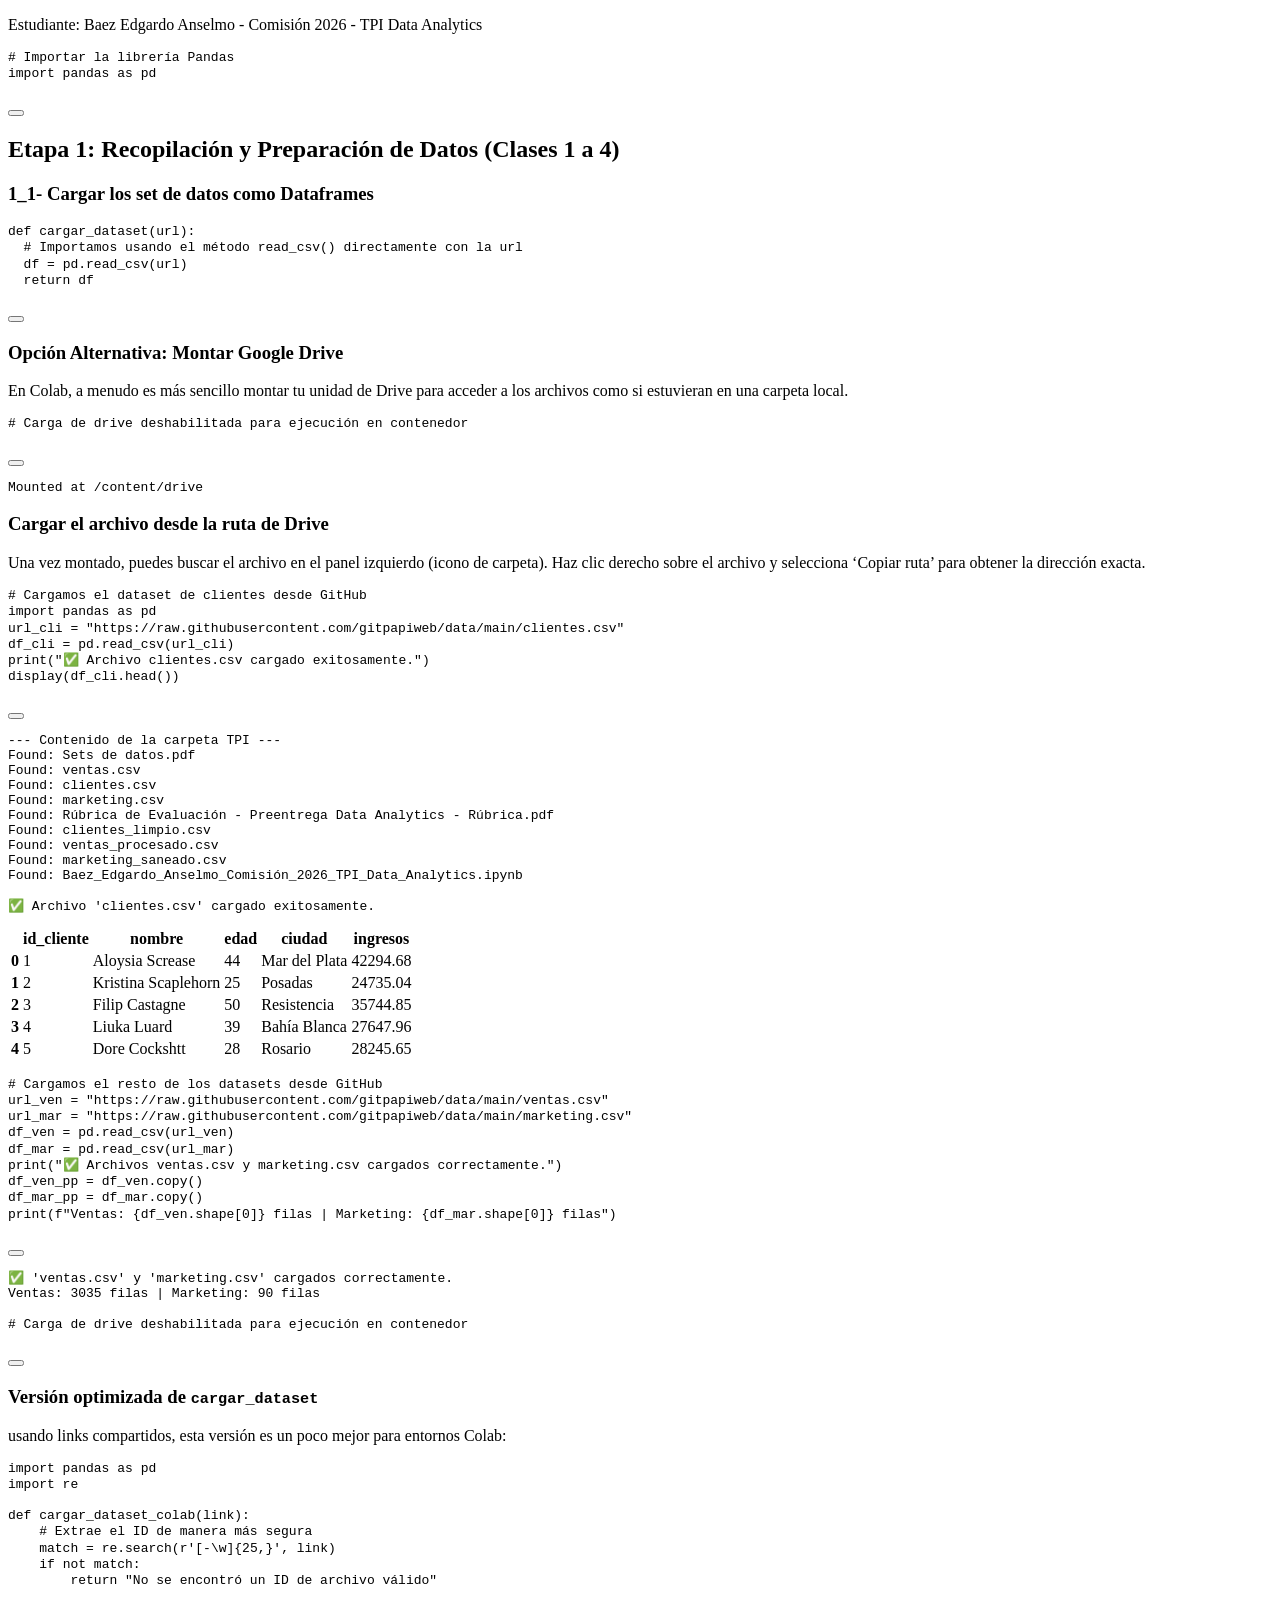
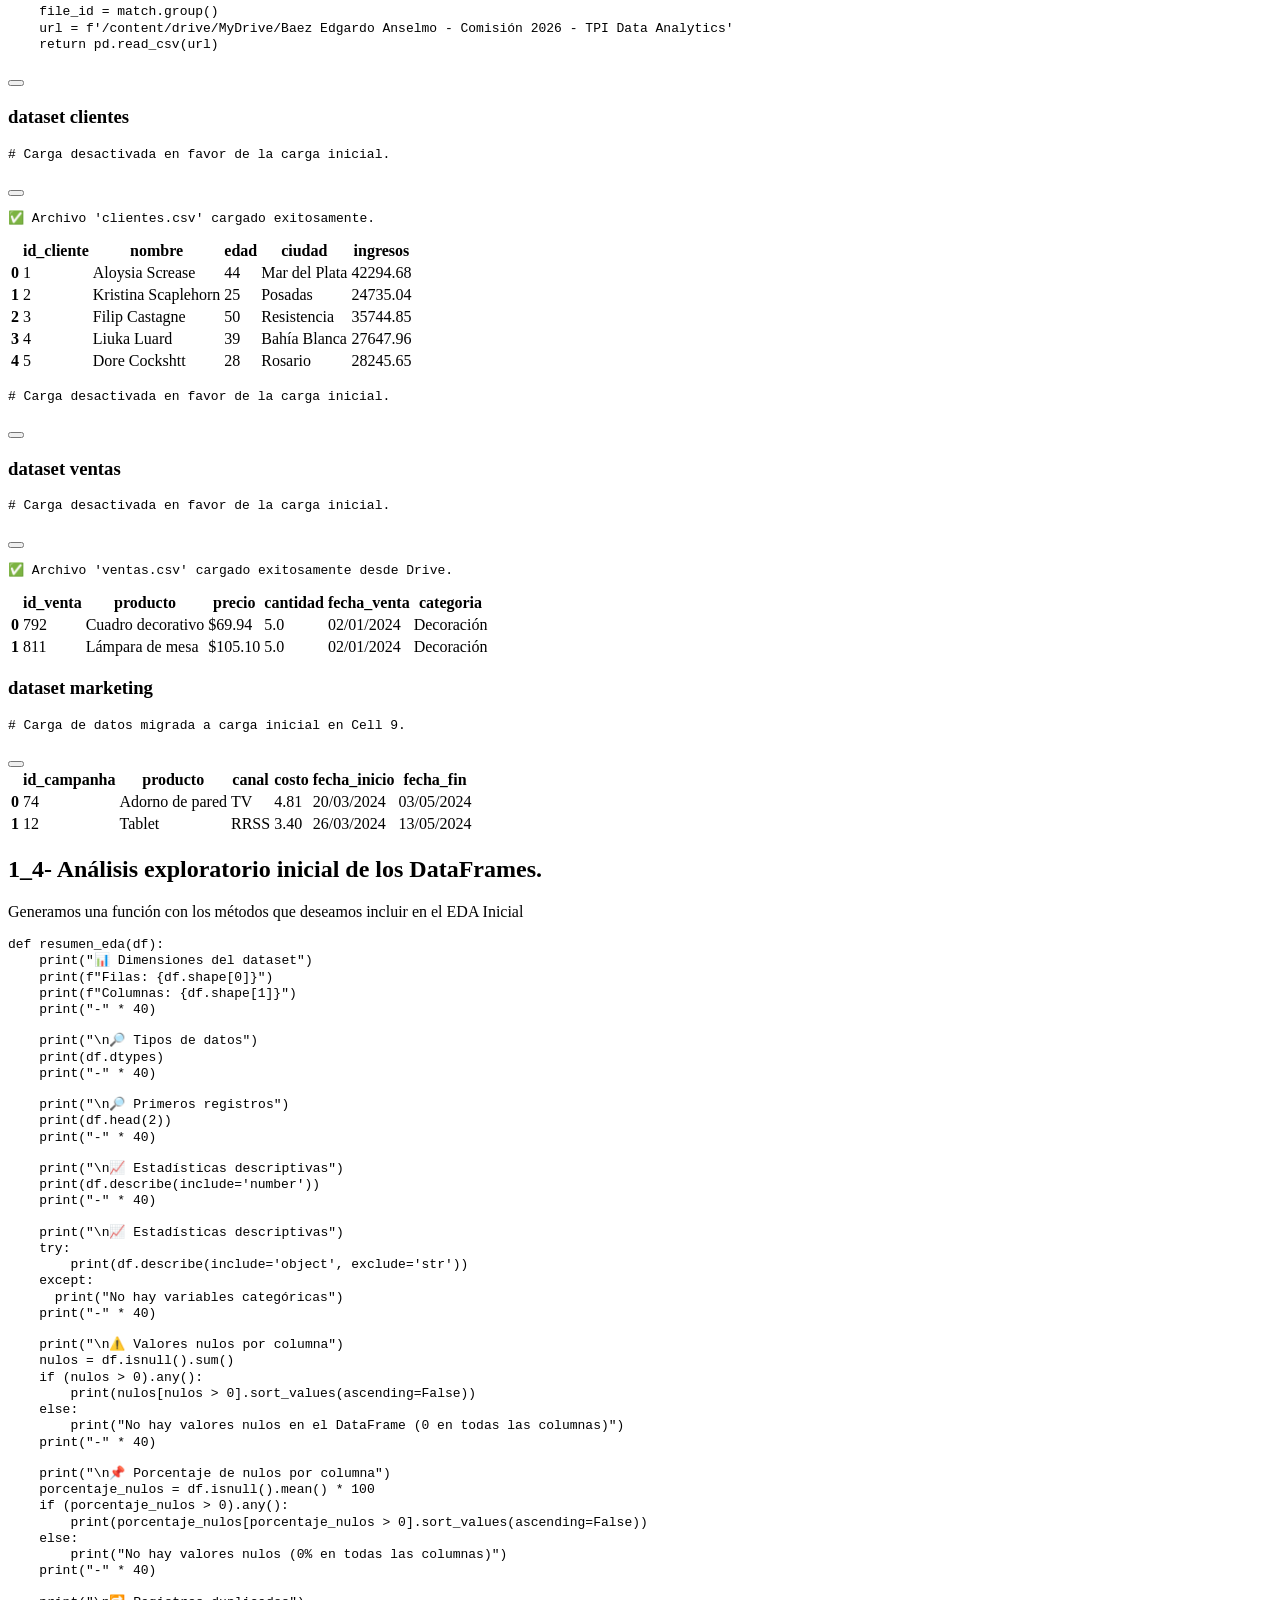
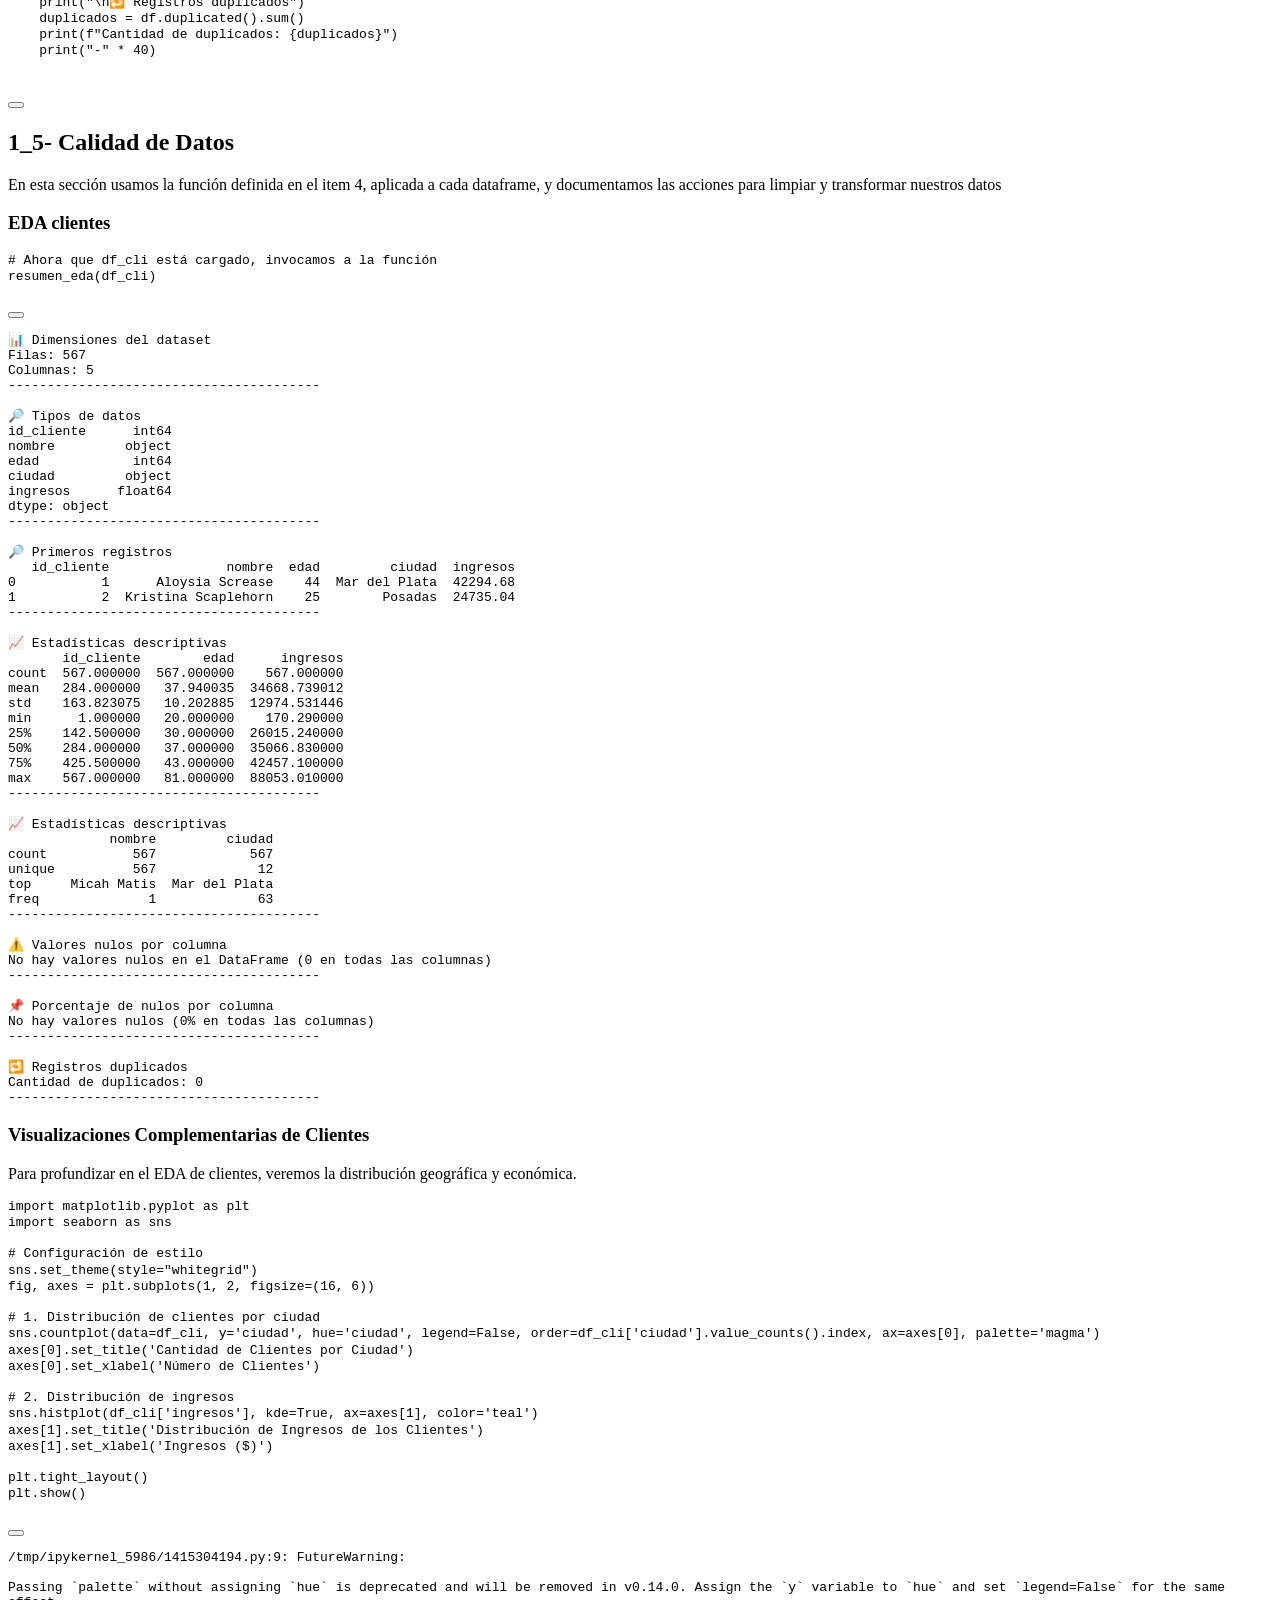
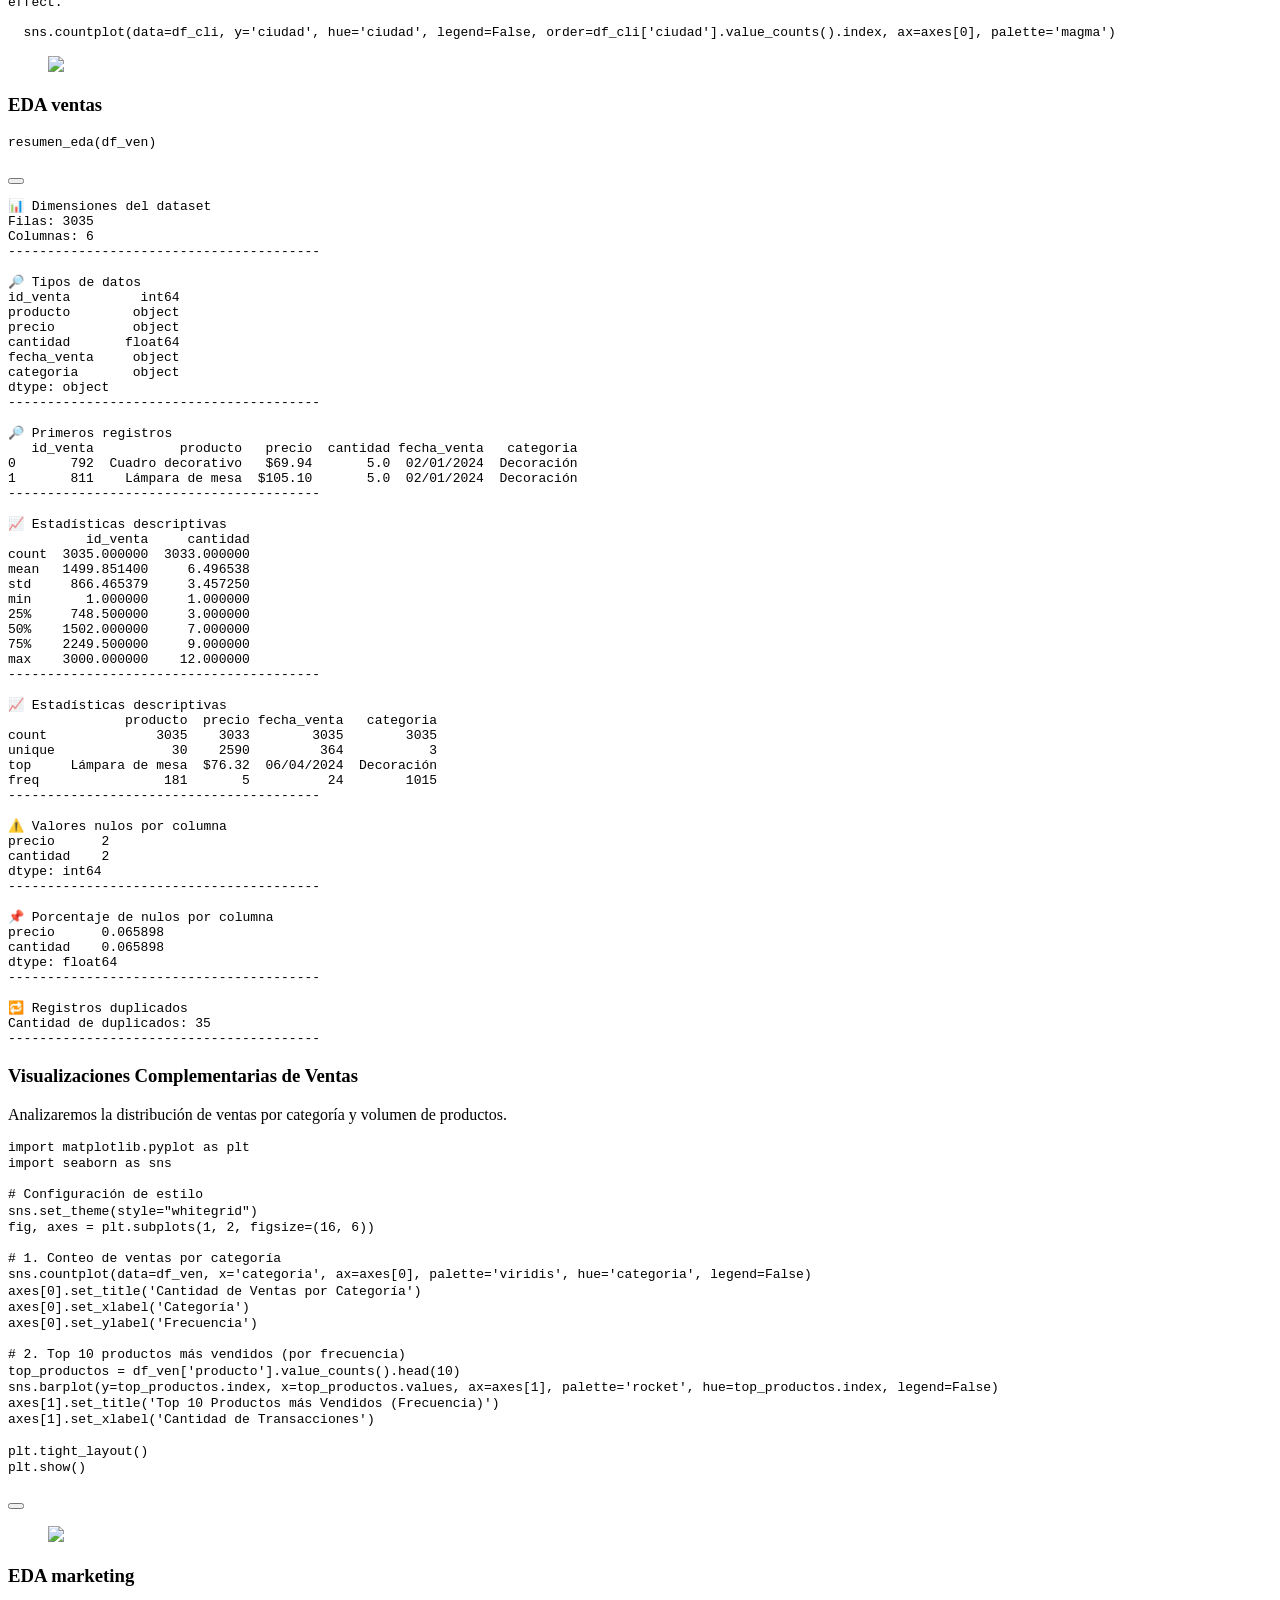
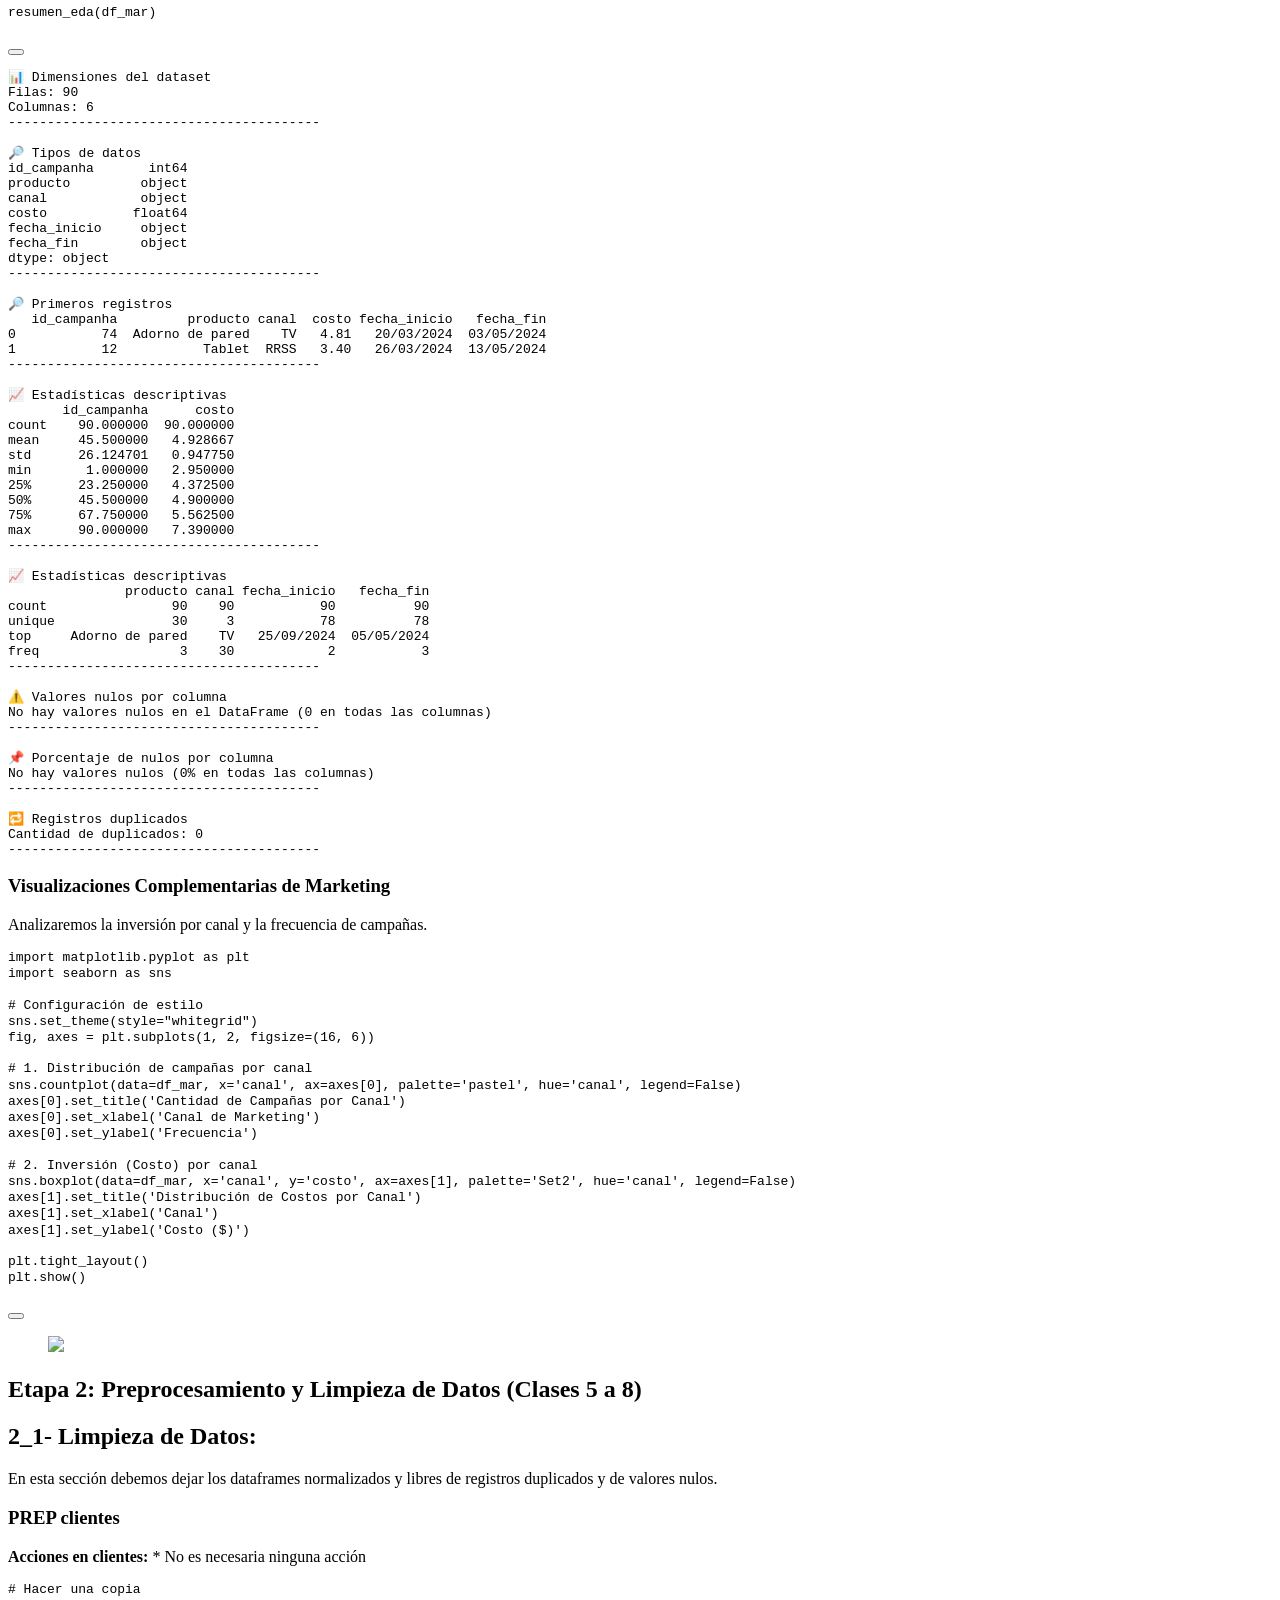
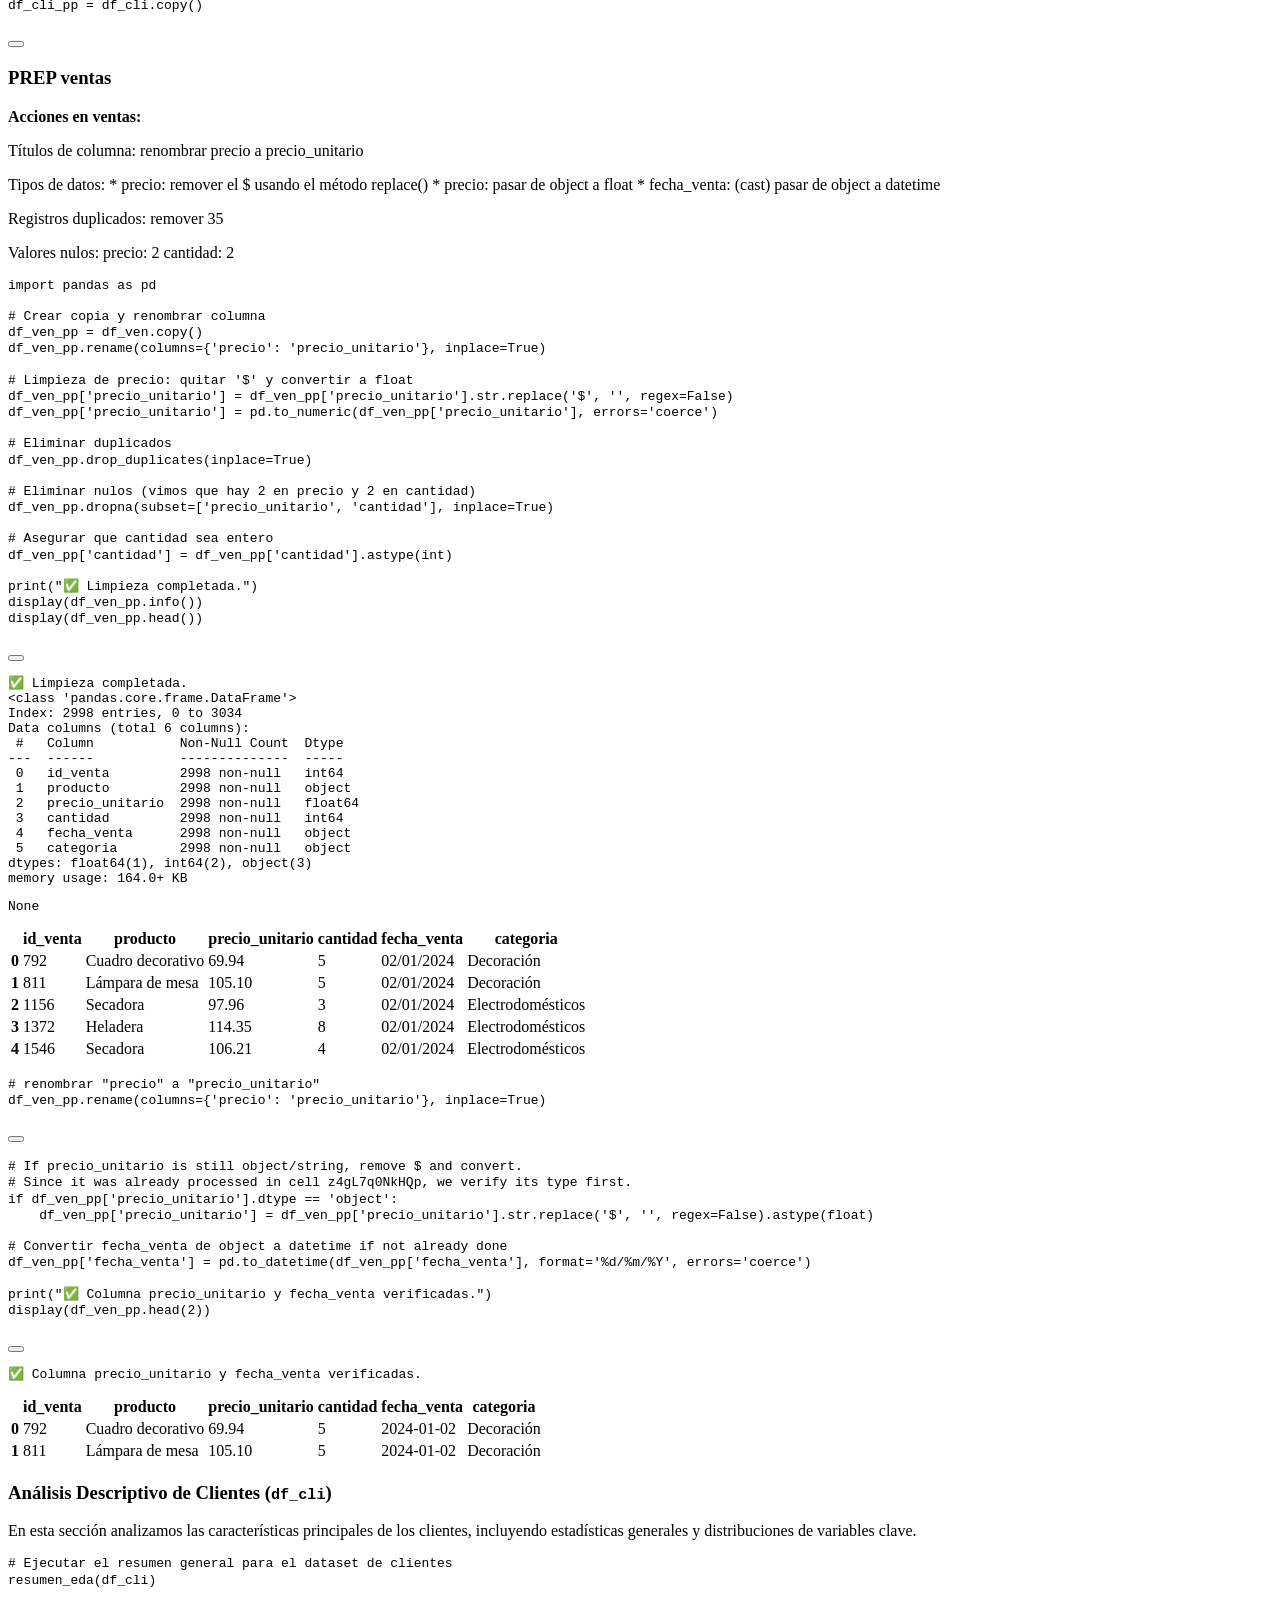
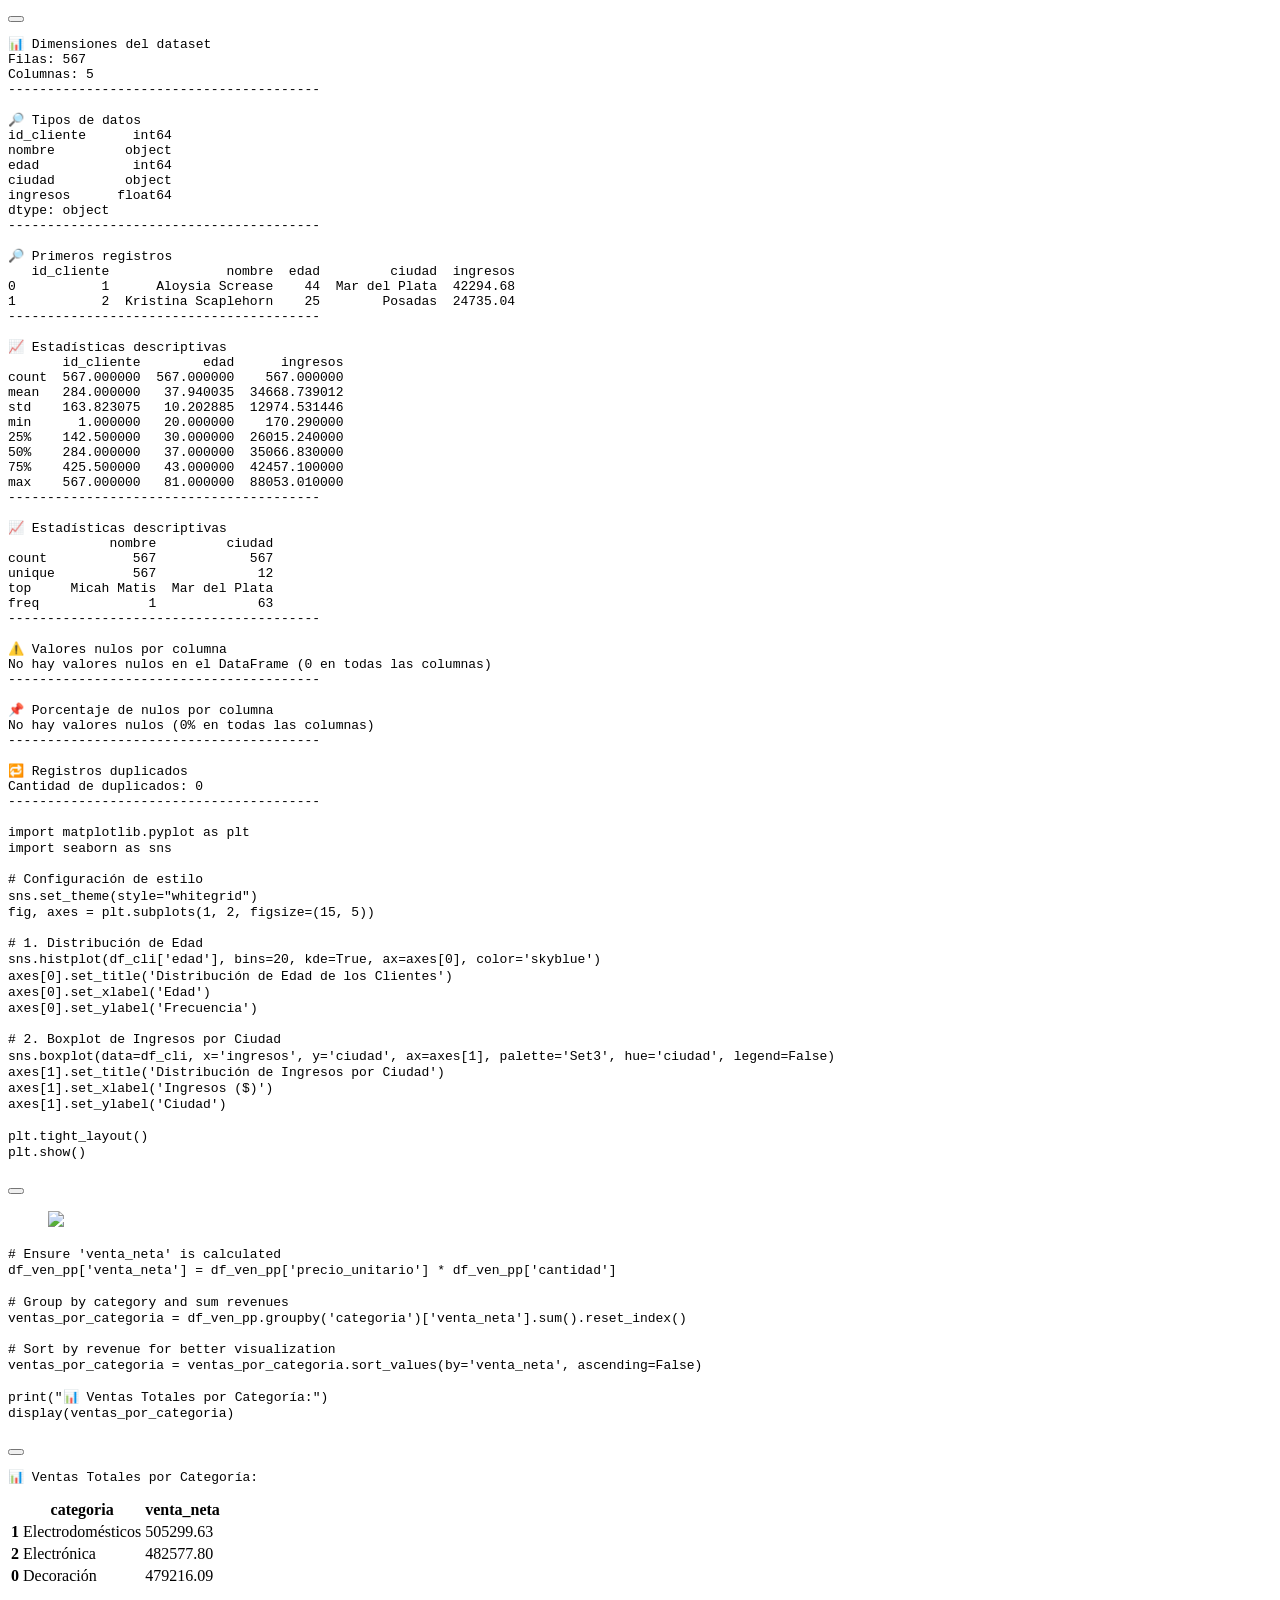
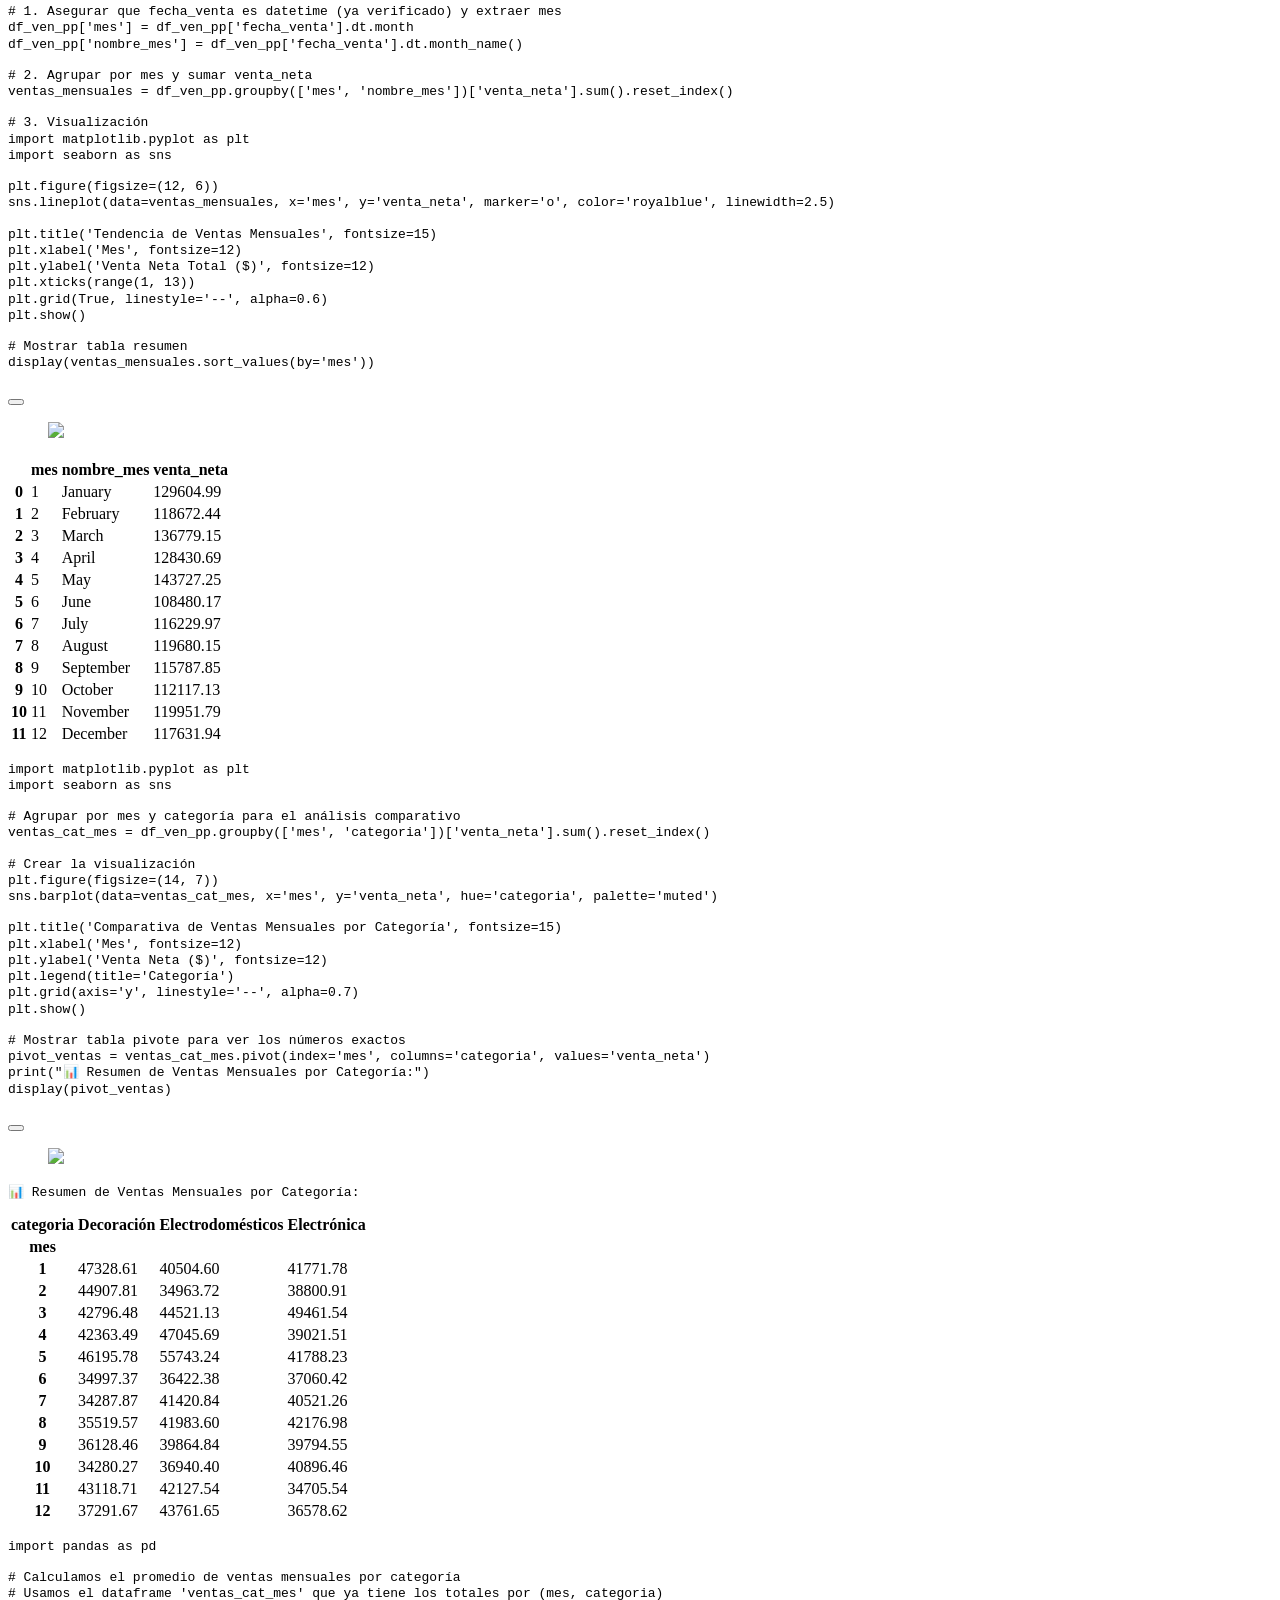
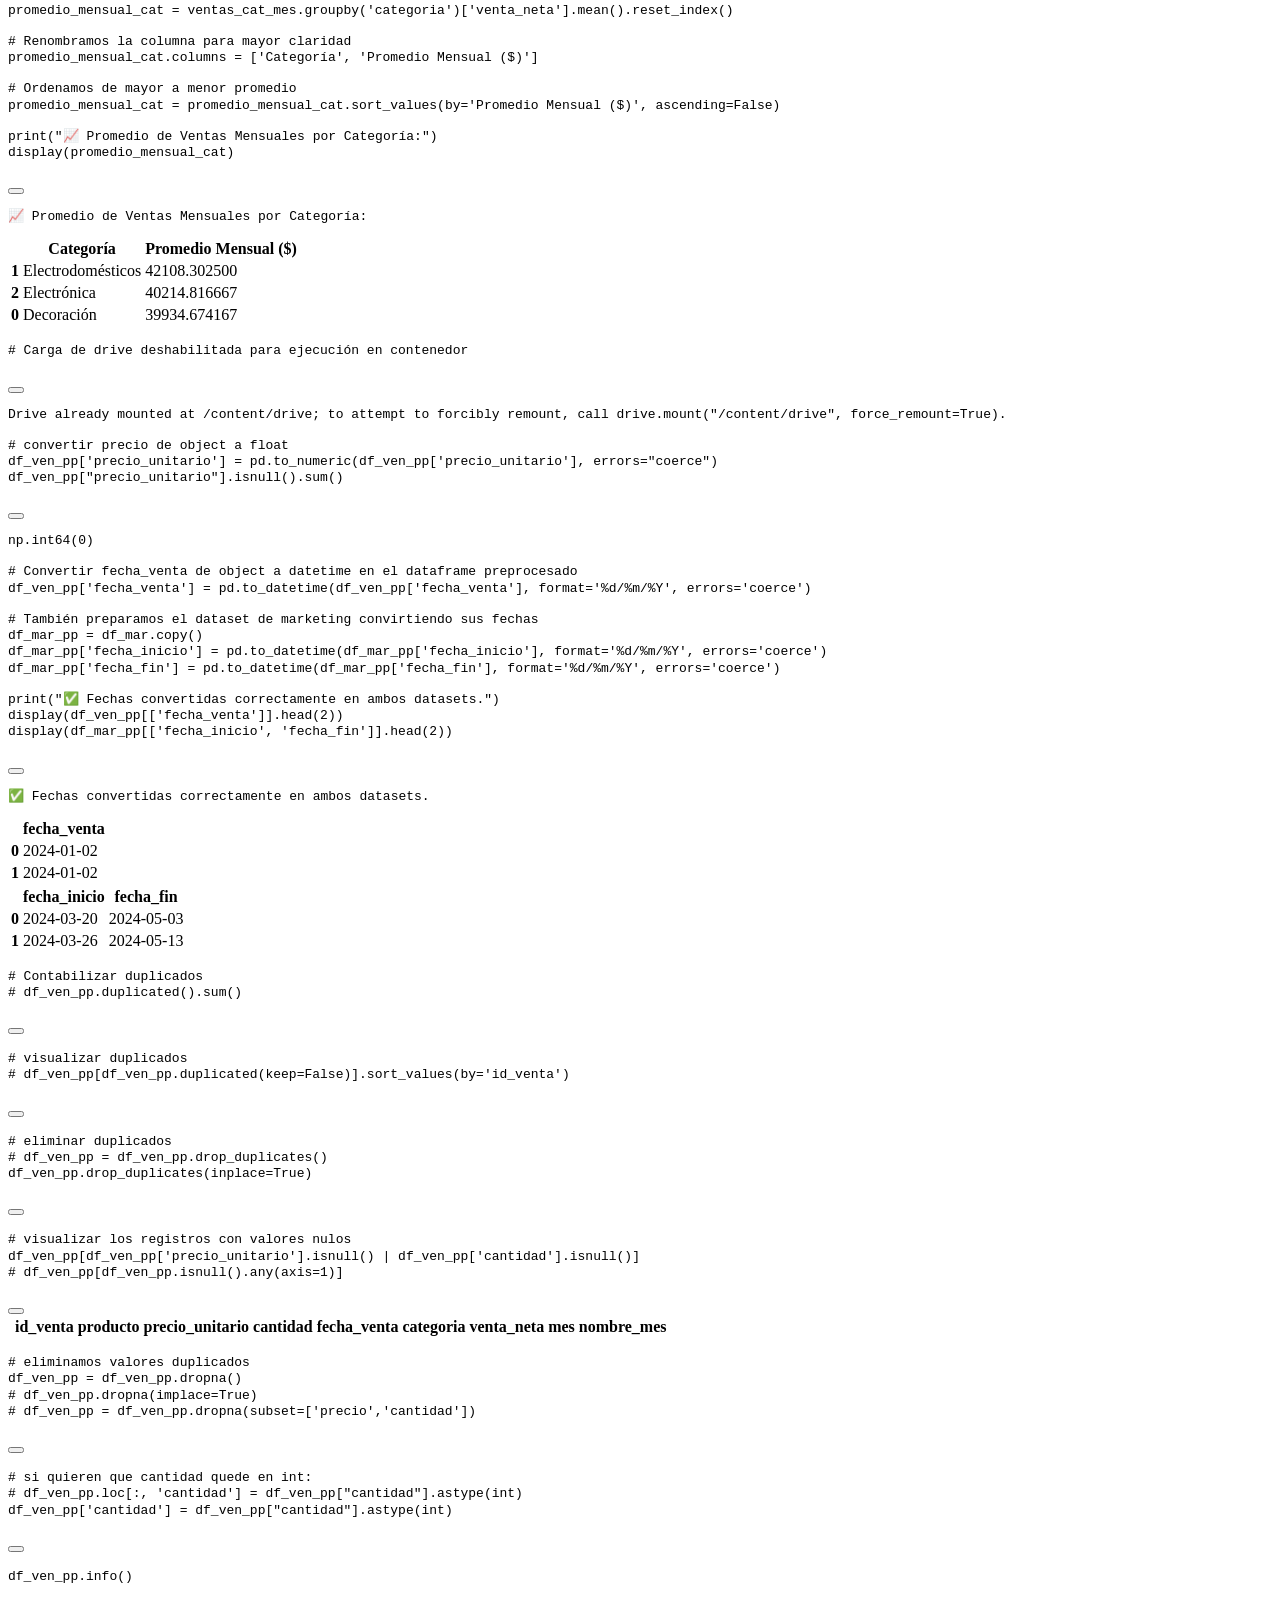
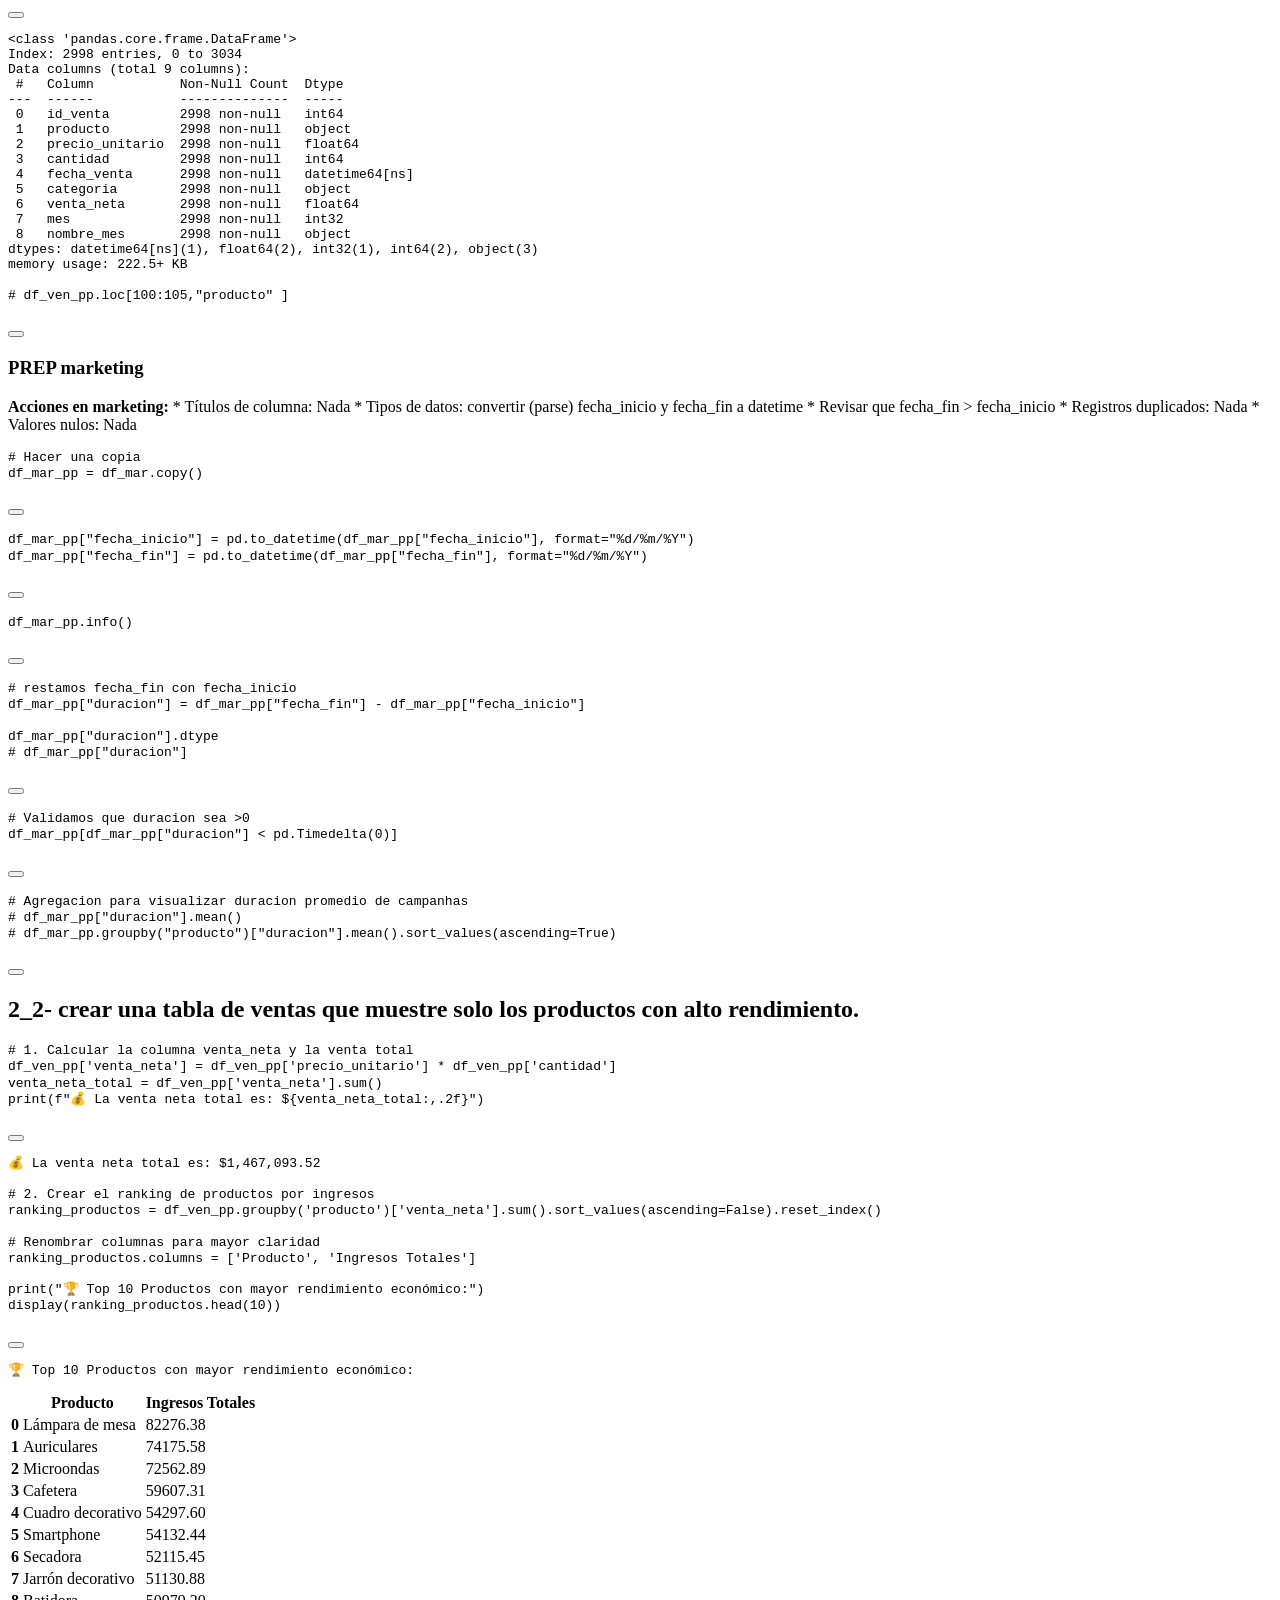
==== Baez_Edgardo_Anselmo_Comisión_2026_TPI_Data_Analytics.html @ c8ee3bbe "chore: migrate to quarto for rendering and generate new html report" ====
<!DOCTYPE html>
<html xmlns="http://www.w3.org/1999/xhtml" lang="en" xml:lang="en"><head>

<meta charset="utf-8">
<meta name="generator" content="quarto-1.9.38">

<meta name="viewport" content="width=device-width, initial-scale=1.0, user-scalable=yes">


<title>baez_edgardo_anselmo_comisión_2026_tpi_data_analytics</title>
<style>
/* Default styles provided by pandoc.
** See https://pandoc.org/MANUAL.html#variables-for-html for config info.
*/
code{white-space: pre-wrap;}
span.smallcaps{font-variant: small-caps;}
div.columns{display: flex; gap: min(4vw, 1.5em);}
div.column{flex: auto; overflow-x: auto;}
div.hanging-indent{margin-left: 1.5em; text-indent: -1.5em;}
ul.task-list{list-style: none;}
ul.task-list li input[type="checkbox"] {
  width: 0.8em;
  margin: 0 0.8em 0.2em -1em; /* quarto-specific, see https://github.com/quarto-dev/quarto-cli/issues/4556 */ 
  vertical-align: middle;
}
/* CSS for syntax highlighting */
html { -webkit-text-size-adjust: 100%; }
pre > code.sourceCode { white-space: pre; position: relative; }
pre > code.sourceCode > span { display: inline-block; line-height: 1.25; }
pre > code.sourceCode > span:empty { height: 1.2em; }
.sourceCode { overflow: visible; }
code.sourceCode > span { color: inherit; text-decoration: inherit; }
div.sourceCode { margin: 1em 0; }
pre.sourceCode { margin: 0; }
@media screen {
div.sourceCode { overflow: auto; }
}
@media print {
pre > code.sourceCode { white-space: pre-wrap; }
pre > code.sourceCode > span { text-indent: -5em; padding-left: 5em; }
}
pre.numberSource code
  { counter-reset: source-line 0; }
pre.numberSource code > span
  { position: relative; left: -4em; counter-increment: source-line; }
pre.numberSource code > span > a:first-child::before
  { content: counter(source-line);
    position: relative; left: -1em; text-align: right; vertical-align: baseline;
    border: none; display: inline-block;
    -webkit-touch-callout: none; -webkit-user-select: none;
    -khtml-user-select: none; -moz-user-select: none;
    -ms-user-select: none; user-select: none;
    padding: 0 4px; width: 4em;
  }
pre.numberSource { margin-left: 3em;  padding-left: 4px; }
div.sourceCode
  {   }
@media screen {
pre > code.sourceCode > span > a:first-child::before { text-decoration: underline; }
}
</style>


<script src="https://cdn.jsdelivr.net/npm/jquery@3.5.1/dist/jquery.min.js" integrity="sha384-ZvpUoO/+PpLXR1lu4jmpXWu80pZlYUAfxl5NsBMWOEPSjUn/6Z/hRTt8+pR6L4N2" crossorigin="anonymous"></script><script src="Baez_Edgardo_Anselmo_Comisión_2026_TPI_Data_Analytics_files/libs/clipboard/clipboard.min.js"></script>
<script src="Baez_Edgardo_Anselmo_Comisión_2026_TPI_Data_Analytics_files/libs/quarto-html/quarto.js" type="module"></script>
<script src="Baez_Edgardo_Anselmo_Comisión_2026_TPI_Data_Analytics_files/libs/quarto-html/tabsets/tabsets.js" type="module"></script>
<script src="Baez_Edgardo_Anselmo_Comisión_2026_TPI_Data_Analytics_files/libs/quarto-html/popper.min.js"></script>
<script src="Baez_Edgardo_Anselmo_Comisión_2026_TPI_Data_Analytics_files/libs/quarto-html/tippy.umd.min.js"></script>
<script src="Baez_Edgardo_Anselmo_Comisión_2026_TPI_Data_Analytics_files/libs/quarto-html/anchor.min.js"></script>
<link href="Baez_Edgardo_Anselmo_Comisión_2026_TPI_Data_Analytics_files/libs/quarto-html/tippy.css" rel="stylesheet">
<link href="Baez_Edgardo_Anselmo_Comisión_2026_TPI_Data_Analytics_files/libs/quarto-html/quarto-syntax-highlighting-15634bcf2e68342d4ad2dfa704d543f6.css" rel="stylesheet" id="quarto-text-highlighting-styles">
<script src="Baez_Edgardo_Anselmo_Comisión_2026_TPI_Data_Analytics_files/libs/bootstrap/bootstrap.min.js"></script>
<link href="Baez_Edgardo_Anselmo_Comisión_2026_TPI_Data_Analytics_files/libs/bootstrap/bootstrap-icons.css" rel="stylesheet">
<link href="Baez_Edgardo_Anselmo_Comisión_2026_TPI_Data_Analytics_files/libs/bootstrap/bootstrap-c5a6cf1b6ea488151f2b478a25b37274.min.css" rel="stylesheet" append-hash="true" id="quarto-bootstrap" data-mode="light">
<script src="https://cdn.jsdelivr.net/npm/requirejs@2.3.6/require.min.js" integrity="sha384-c9c+LnTbwQ3aujuU7ULEPVvgLs+Fn6fJUvIGTsuu1ZcCf11fiEubah0ttpca4ntM sha384-6V1/AdqZRWk1KAlWbKBlGhN7VG4iE/yAZcO6NZPMF8od0vukrvr0tg4qY6NSrItx" crossorigin="anonymous"></script>

<script type="application/javascript">define('jquery', [],function() {return window.jQuery;})</script>


</head>

<body class="fullcontent quarto-light">

<div id="quarto-content" class="page-columns page-rows-contents page-layout-article">

<main class="content" id="quarto-document-content">




<p>Estudiante: Baez Edgardo Anselmo - Comisión 2026 - TPI Data Analytics</p>
<div id="cell-1" class="cell">
<div class="code-copy-outer-scaffold"><div class="sourceCode cell-code" id="cb1"><pre class="sourceCode python code-with-copy"><code class="sourceCode python"><span id="cb1-1"><a href="#cb1-1" aria-hidden="true" tabindex="-1"></a><span class="co"># Importar la librería Pandas</span></span>
<span id="cb1-2"><a href="#cb1-2" aria-hidden="true" tabindex="-1"></a><span class="im">import</span> pandas <span class="im">as</span> pd</span></code></pre></div><button title="Copy to Clipboard" class="code-copy-button"><i class="bi"></i></button></div>
</div>
<section id="etapa-1-recopilación-y-preparación-de-datos-clases-1-a-4" class="level1">
<h1>Etapa 1: Recopilación y Preparación de Datos (Clases 1 a 4)</h1>
<section id="cargar-los-set-de-datos-como-dataframes" class="level3">
<h3 class="anchored" data-anchor-id="cargar-los-set-de-datos-como-dataframes">1_1- Cargar los set de datos como Dataframes</h3>
<div id="cell-4" class="cell">
<div class="code-copy-outer-scaffold"><div class="sourceCode cell-code" id="cb2"><pre class="sourceCode python code-with-copy"><code class="sourceCode python"><span id="cb2-1"><a href="#cb2-1" aria-hidden="true" tabindex="-1"></a><span class="kw">def</span> cargar_dataset(url):</span>
<span id="cb2-2"><a href="#cb2-2" aria-hidden="true" tabindex="-1"></a>  <span class="co"># Importamos usando el método read_csv() directamente con la url</span></span>
<span id="cb2-3"><a href="#cb2-3" aria-hidden="true" tabindex="-1"></a>  df <span class="op">=</span> pd.read_csv(url)</span>
<span id="cb2-4"><a href="#cb2-4" aria-hidden="true" tabindex="-1"></a>  <span class="cf">return</span> df</span></code></pre></div><button title="Copy to Clipboard" class="code-copy-button"><i class="bi"></i></button></div>
</div>
</section>
<section id="opción-alternativa-montar-google-drive" class="level3">
<h3 class="anchored" data-anchor-id="opción-alternativa-montar-google-drive">Opción Alternativa: Montar Google Drive</h3>
<p>En Colab, a menudo es más sencillo montar tu unidad de Drive para acceder a los archivos como si estuvieran en una carpeta local.</p>
<div id="cell-6" class="cell" data-quarto-private-1="{&quot;key&quot;:&quot;executionInfo&quot;,&quot;value&quot;:{&quot;status&quot;:&quot;ok&quot;,&quot;timestamp&quot;:1783037486579,&quot;user_tz&quot;:180,&quot;elapsed&quot;:87028,&quot;user&quot;:{&quot;displayName&quot;:&quot;desarrollos Papiweb&quot;,&quot;userId&quot;:&quot;16979830081834543268&quot;}}}" data-outputid="be7515a5-83d3-4166-81e6-b97735594263" data-execution_count="1">
<div class="code-copy-outer-scaffold"><div class="sourceCode cell-code" id="cb3"><pre class="sourceCode python code-with-copy"><code class="sourceCode python"><span id="cb3-1"><a href="#cb3-1" aria-hidden="true" tabindex="-1"></a><span class="co"># Carga de drive deshabilitada para ejecución en contenedor</span></span></code></pre></div><button title="Copy to Clipboard" class="code-copy-button"><i class="bi"></i></button></div>
<div class="cell-output cell-output-stdout">
<pre><code>Mounted at /content/drive</code></pre>
</div>
</div>
</section>
<section id="cargar-el-archivo-desde-la-ruta-de-drive" class="level3">
<h3 class="anchored" data-anchor-id="cargar-el-archivo-desde-la-ruta-de-drive">Cargar el archivo desde la ruta de Drive</h3>
<p>Una vez montado, puedes buscar el archivo en el panel izquierdo (icono de carpeta). Haz clic derecho sobre el archivo y selecciona ‘Copiar ruta’ para obtener la dirección exacta.</p>
<div id="cell-8" class="cell" data-quarto-private-1="{&quot;key&quot;:&quot;executionInfo&quot;,&quot;value&quot;:{&quot;status&quot;:&quot;ok&quot;,&quot;timestamp&quot;:1783037497414,&quot;user_tz&quot;:180,&quot;elapsed&quot;:2440,&quot;user&quot;:{&quot;displayName&quot;:&quot;desarrollos Papiweb&quot;,&quot;userId&quot;:&quot;16979830081834543268&quot;}}}" data-outputid="4a218a94-f326-42a5-a829-754818db7ffe" data-execution_count="2">
<div class="code-copy-outer-scaffold"><div class="sourceCode cell-code" id="cb5"><pre class="sourceCode python code-with-copy"><code class="sourceCode python"><span id="cb5-1"><a href="#cb5-1" aria-hidden="true" tabindex="-1"></a><span class="co"># Cargamos el dataset de clientes desde GitHub</span></span>
<span id="cb5-2"><a href="#cb5-2" aria-hidden="true" tabindex="-1"></a><span class="im">import</span> pandas <span class="im">as</span> pd</span>
<span id="cb5-3"><a href="#cb5-3" aria-hidden="true" tabindex="-1"></a>url_cli <span class="op">=</span> <span class="st">"https://raw.githubusercontent.com/gitpapiweb/data/main/clientes.csv"</span></span>
<span id="cb5-4"><a href="#cb5-4" aria-hidden="true" tabindex="-1"></a>df_cli <span class="op">=</span> pd.read_csv(url_cli)</span>
<span id="cb5-5"><a href="#cb5-5" aria-hidden="true" tabindex="-1"></a><span class="bu">print</span>(<span class="st">"✅ Archivo clientes.csv cargado exitosamente."</span>)</span>
<span id="cb5-6"><a href="#cb5-6" aria-hidden="true" tabindex="-1"></a>display(df_cli.head())</span></code></pre></div><button title="Copy to Clipboard" class="code-copy-button"><i class="bi"></i></button></div>
<div class="cell-output cell-output-stdout">
<pre><code>--- Contenido de la carpeta TPI ---
Found: Sets de datos.pdf
Found: ventas.csv
Found: clientes.csv
Found: marketing.csv
Found: Rúbrica de Evaluación - Preentrega Data Analytics - Rúbrica.pdf
Found: clientes_limpio.csv
Found: ventas_procesado.csv
Found: marketing_saneado.csv
Found: Baez_Edgardo_Anselmo_Comisión_2026_TPI_Data_Analytics.ipynb

✅ Archivo 'clientes.csv' cargado exitosamente.</code></pre>
</div>
<div class="cell-output cell-output-display">
<div id="df-dc9d3f9a-eecf-4801-98e0-8bc8da0e9625" class="colab-df-container">
    <div>


<table class="dataframe caption-top table table-sm table-striped small" data-border="1">
<thead>
<tr class="header">
<th data-quarto-table-cell-role="th"></th>
<th data-quarto-table-cell-role="th">id_cliente</th>
<th data-quarto-table-cell-role="th">nombre</th>
<th data-quarto-table-cell-role="th">edad</th>
<th data-quarto-table-cell-role="th">ciudad</th>
<th data-quarto-table-cell-role="th">ingresos</th>
</tr>
</thead>
<tbody>
<tr class="odd">
<th data-quarto-table-cell-role="th">0</th>
<td>1</td>
<td>Aloysia Screase</td>
<td>44</td>
<td>Mar del Plata</td>
<td>42294.68</td>
</tr>
<tr class="even">
<th data-quarto-table-cell-role="th">1</th>
<td>2</td>
<td>Kristina Scaplehorn</td>
<td>25</td>
<td>Posadas</td>
<td>24735.04</td>
</tr>
<tr class="odd">
<th data-quarto-table-cell-role="th">2</th>
<td>3</td>
<td>Filip Castagne</td>
<td>50</td>
<td>Resistencia</td>
<td>35744.85</td>
</tr>
<tr class="even">
<th data-quarto-table-cell-role="th">3</th>
<td>4</td>
<td>Liuka Luard</td>
<td>39</td>
<td>Bahía Blanca</td>
<td>27647.96</td>
</tr>
<tr class="odd">
<th data-quarto-table-cell-role="th">4</th>
<td>5</td>
<td>Dore Cockshtt</td>
<td>28</td>
<td>Rosario</td>
<td>28245.65</td>
</tr>
</tbody>
</table>

</div>
    <div class="colab-df-buttons">

  <div class="colab-df-container">
    <button class="colab-df-convert" onclick="convertToInteractive('df-dc9d3f9a-eecf-4801-98e0-8bc8da0e9625')" title="Convert this dataframe to an interactive table." style="display:none;">

  <svg xmlns="http://www.w3.org/2000/svg" height="24px" viewbox="0 -960 960 960">
    <path d="M120-120v-720h720v720H120Zm60-500h600v-160H180v160Zm220 220h160v-160H400v160Zm0 220h160v-160H400v160ZM180-400h160v-160H180v160Zm440 0h160v-160H620v160ZM180-180h160v-160H180v160Zm440 0h160v-160H620v160Z"></path>
  </svg>
    </button>

  <style>
    .colab-df-container {
      display:flex;
      gap: 12px;
    }

    .colab-df-convert {
      background-color: #E8F0FE;
      border: none;
      border-radius: 50%;
      cursor: pointer;
      display: none;
      fill: #1967D2;
      height: 32px;
      padding: 0 0 0 0;
      width: 32px;
    }

    .colab-df-convert:hover {
      background-color: #E2EBFA;
      box-shadow: 0px 1px 2px rgba(60, 64, 67, 0.3), 0px 1px 3px 1px rgba(60, 64, 67, 0.15);
      fill: #174EA6;
    }

    .colab-df-buttons div {
      margin-bottom: 4px;
    }

    [theme=dark] .colab-df-convert {
      background-color: #3B4455;
      fill: #D2E3FC;
    }

    [theme=dark] .colab-df-convert:hover {
      background-color: #434B5C;
      box-shadow: 0px 1px 3px 1px rgba(0, 0, 0, 0.15);
      filter: drop-shadow(0px 1px 2px rgba(0, 0, 0, 0.3));
      fill: #FFFFFF;
    }
  </style>

    <script>
      const buttonEl =
        document.querySelector('#df-dc9d3f9a-eecf-4801-98e0-8bc8da0e9625 button.colab-df-convert');
      buttonEl.style.display =
        google.colab.kernel.accessAllowed ? 'block' : 'none';

      async function convertToInteractive(key) {
        const element = document.querySelector('#df-dc9d3f9a-eecf-4801-98e0-8bc8da0e9625');
        const dataTable =
          await google.colab.kernel.invokeFunction('convertToInteractive',
                                                    [key], {});
        if (!dataTable) return;

        const docLinkHtml = 'Like what you see? Visit the ' +
          '<a target="_blank" href=https://colab.research.google.com/notebooks/data_table.ipynb>data table notebook</a>'
          + ' to learn more about interactive tables.';
        element.innerHTML = '';
        dataTable['output_type'] = 'display_data';
        await google.colab.output.renderOutput(dataTable, element);
        const docLink = document.createElement('div');
        docLink.innerHTML = docLinkHtml;
        element.appendChild(docLink);
      }
    </script>
  </div>


    </div>
  </div>
</div>
</div>
<div id="cell-9" class="cell" data-quarto-private-1="{&quot;key&quot;:&quot;executionInfo&quot;,&quot;value&quot;:{&quot;status&quot;:&quot;ok&quot;,&quot;timestamp&quot;:1783037514153,&quot;user_tz&quot;:180,&quot;elapsed&quot;:1695,&quot;user&quot;:{&quot;displayName&quot;:&quot;desarrollos Papiweb&quot;,&quot;userId&quot;:&quot;16979830081834543268&quot;}}}" data-outputid="7618e859-6ab6-45d3-e145-336d254426bb" data-execution_count="3">
<div class="code-copy-outer-scaffold"><div class="sourceCode cell-code" id="cb7"><pre class="sourceCode python code-with-copy"><code class="sourceCode python"><span id="cb7-1"><a href="#cb7-1" aria-hidden="true" tabindex="-1"></a><span class="co"># Cargamos el resto de los datasets desde GitHub</span></span>
<span id="cb7-2"><a href="#cb7-2" aria-hidden="true" tabindex="-1"></a>url_ven <span class="op">=</span> <span class="st">"https://raw.githubusercontent.com/gitpapiweb/data/main/ventas.csv"</span></span>
<span id="cb7-3"><a href="#cb7-3" aria-hidden="true" tabindex="-1"></a>url_mar <span class="op">=</span> <span class="st">"https://raw.githubusercontent.com/gitpapiweb/data/main/marketing.csv"</span></span>
<span id="cb7-4"><a href="#cb7-4" aria-hidden="true" tabindex="-1"></a>df_ven <span class="op">=</span> pd.read_csv(url_ven)</span>
<span id="cb7-5"><a href="#cb7-5" aria-hidden="true" tabindex="-1"></a>df_mar <span class="op">=</span> pd.read_csv(url_mar)</span>
<span id="cb7-6"><a href="#cb7-6" aria-hidden="true" tabindex="-1"></a><span class="bu">print</span>(<span class="st">"✅ Archivos ventas.csv y marketing.csv cargados correctamente."</span>)</span>
<span id="cb7-7"><a href="#cb7-7" aria-hidden="true" tabindex="-1"></a>df_ven_pp <span class="op">=</span> df_ven.copy()</span>
<span id="cb7-8"><a href="#cb7-8" aria-hidden="true" tabindex="-1"></a>df_mar_pp <span class="op">=</span> df_mar.copy()</span>
<span id="cb7-9"><a href="#cb7-9" aria-hidden="true" tabindex="-1"></a><span class="bu">print</span>(<span class="ss">f"Ventas: </span><span class="sc">{</span>df_ven<span class="sc">.</span>shape[<span class="dv">0</span>]<span class="sc">}</span><span class="ss"> filas | Marketing: </span><span class="sc">{</span>df_mar<span class="sc">.</span>shape[<span class="dv">0</span>]<span class="sc">}</span><span class="ss"> filas"</span>)</span></code></pre></div><button title="Copy to Clipboard" class="code-copy-button"><i class="bi"></i></button></div>
<div class="cell-output cell-output-stdout">
<pre><code>✅ 'ventas.csv' y 'marketing.csv' cargados correctamente.
Ventas: 3035 filas | Marketing: 90 filas</code></pre>
</div>
</div>
<div id="cell-10" class="cell">
<div class="code-copy-outer-scaffold"><div class="sourceCode cell-code" id="cb9"><pre class="sourceCode python code-with-copy"><code class="sourceCode python"><span id="cb9-1"><a href="#cb9-1" aria-hidden="true" tabindex="-1"></a><span class="co"># Carga de drive deshabilitada para ejecución en contenedor</span></span></code></pre></div><button title="Copy to Clipboard" class="code-copy-button"><i class="bi"></i></button></div>
</div>
</section>
<section id="versión-optimizada-de-cargar_dataset" class="level3">
<h3 class="anchored" data-anchor-id="versión-optimizada-de-cargar_dataset">Versión optimizada de <code>cargar_dataset</code></h3>
<p>usando links compartidos, esta versión es un poco mejor para entornos Colab:</p>
<div id="cell-12" class="cell">
<div class="code-copy-outer-scaffold"><div class="sourceCode cell-code" id="cb10"><pre class="sourceCode python code-with-copy"><code class="sourceCode python"><span id="cb10-1"><a href="#cb10-1" aria-hidden="true" tabindex="-1"></a><span class="im">import</span> pandas <span class="im">as</span> pd</span>
<span id="cb10-2"><a href="#cb10-2" aria-hidden="true" tabindex="-1"></a><span class="im">import</span> re</span>
<span id="cb10-3"><a href="#cb10-3" aria-hidden="true" tabindex="-1"></a></span>
<span id="cb10-4"><a href="#cb10-4" aria-hidden="true" tabindex="-1"></a><span class="kw">def</span> cargar_dataset_colab(link):</span>
<span id="cb10-5"><a href="#cb10-5" aria-hidden="true" tabindex="-1"></a>    <span class="co"># Extrae el ID de manera más segura</span></span>
<span id="cb10-6"><a href="#cb10-6" aria-hidden="true" tabindex="-1"></a>    match <span class="op">=</span> re.search(<span class="vs">r'</span><span class="pp">[-</span><span class="dv">\w</span><span class="pp">]</span><span class="op">{25,}</span><span class="vs">'</span>, link)</span>
<span id="cb10-7"><a href="#cb10-7" aria-hidden="true" tabindex="-1"></a>    <span class="cf">if</span> <span class="kw">not</span> match:</span>
<span id="cb10-8"><a href="#cb10-8" aria-hidden="true" tabindex="-1"></a>        <span class="cf">return</span> <span class="st">"No se encontró un ID de archivo válido"</span></span>
<span id="cb10-9"><a href="#cb10-9" aria-hidden="true" tabindex="-1"></a></span>
<span id="cb10-10"><a href="#cb10-10" aria-hidden="true" tabindex="-1"></a>    file_id <span class="op">=</span> match.group()</span>
<span id="cb10-11"><a href="#cb10-11" aria-hidden="true" tabindex="-1"></a>    url <span class="op">=</span> <span class="ss">f'/content/drive/MyDrive/Baez Edgardo Anselmo - Comisión 2026 - TPI Data Analytics'</span></span>
<span id="cb10-12"><a href="#cb10-12" aria-hidden="true" tabindex="-1"></a>    <span class="cf">return</span> pd.read_csv(url)</span></code></pre></div><button title="Copy to Clipboard" class="code-copy-button"><i class="bi"></i></button></div>
</div>
</section>
<section id="dataset-clientes" class="level3">
<h3 class="anchored" data-anchor-id="dataset-clientes">dataset clientes</h3>
<div id="cell-14" class="cell" data-quarto-private-1="{&quot;key&quot;:&quot;executionInfo&quot;,&quot;value&quot;:{&quot;status&quot;:&quot;ok&quot;,&quot;timestamp&quot;:1780172201728,&quot;user_tz&quot;:180,&quot;elapsed&quot;:369,&quot;user&quot;:{&quot;displayName&quot;:&quot;desarrollos Papiweb&quot;,&quot;userId&quot;:&quot;16979830081834543268&quot;}}}" data-outputid="75ac2020-64f1-48a6-c60f-9eb7a6297049">
<div class="code-copy-outer-scaffold"><div class="sourceCode cell-code" id="cb11"><pre class="sourceCode python code-with-copy"><code class="sourceCode python"><span id="cb11-1"><a href="#cb11-1" aria-hidden="true" tabindex="-1"></a><span class="co"># Carga desactivada en favor de la carga inicial.</span></span></code></pre></div><button title="Copy to Clipboard" class="code-copy-button"><i class="bi"></i></button></div>
<div class="cell-output cell-output-stdout">
<pre><code>✅ Archivo 'clientes.csv' cargado exitosamente.</code></pre>
</div>
<div class="cell-output cell-output-display">
<div id="df-4f8b325d-f6e0-4219-9291-dc9fe39c59e4" class="colab-df-container">
    <div>


<table class="dataframe caption-top table table-sm table-striped small" data-border="1">
<thead>
<tr class="header">
<th data-quarto-table-cell-role="th"></th>
<th data-quarto-table-cell-role="th">id_cliente</th>
<th data-quarto-table-cell-role="th">nombre</th>
<th data-quarto-table-cell-role="th">edad</th>
<th data-quarto-table-cell-role="th">ciudad</th>
<th data-quarto-table-cell-role="th">ingresos</th>
</tr>
</thead>
<tbody>
<tr class="odd">
<th data-quarto-table-cell-role="th">0</th>
<td>1</td>
<td>Aloysia Screase</td>
<td>44</td>
<td>Mar del Plata</td>
<td>42294.68</td>
</tr>
<tr class="even">
<th data-quarto-table-cell-role="th">1</th>
<td>2</td>
<td>Kristina Scaplehorn</td>
<td>25</td>
<td>Posadas</td>
<td>24735.04</td>
</tr>
<tr class="odd">
<th data-quarto-table-cell-role="th">2</th>
<td>3</td>
<td>Filip Castagne</td>
<td>50</td>
<td>Resistencia</td>
<td>35744.85</td>
</tr>
<tr class="even">
<th data-quarto-table-cell-role="th">3</th>
<td>4</td>
<td>Liuka Luard</td>
<td>39</td>
<td>Bahía Blanca</td>
<td>27647.96</td>
</tr>
<tr class="odd">
<th data-quarto-table-cell-role="th">4</th>
<td>5</td>
<td>Dore Cockshtt</td>
<td>28</td>
<td>Rosario</td>
<td>28245.65</td>
</tr>
</tbody>
</table>

</div>
    <div class="colab-df-buttons">

  <div class="colab-df-container">
    <button class="colab-df-convert" onclick="convertToInteractive('df-4f8b325d-f6e0-4219-9291-dc9fe39c59e4')" title="Convert this dataframe to an interactive table." style="display:none;">

  <svg xmlns="http://www.w3.org/2000/svg" height="24px" viewbox="0 -960 960 960">
    <path d="M120-120v-720h720v720H120Zm60-500h600v-160H180v160Zm220 220h160v-160H400v160Zm0 220h160v-160H400v160ZM180-400h160v-160H180v160Zm440 0h160v-160H620v160ZM180-180h160v-160H180v160Zm440 0h160v-160H620v160Z"></path>
  </svg>
    </button>

  <style>
    .colab-df-container {
      display:flex;
      gap: 12px;
    }

    .colab-df-convert {
      background-color: #E8F0FE;
      border: none;
      border-radius: 50%;
      cursor: pointer;
      display: none;
      fill: #1967D2;
      height: 32px;
      padding: 0 0 0 0;
      width: 32px;
    }

    .colab-df-convert:hover {
      background-color: #E2EBFA;
      box-shadow: 0px 1px 2px rgba(60, 64, 67, 0.3), 0px 1px 3px 1px rgba(60, 64, 67, 0.15);
      fill: #174EA6;
    }

    .colab-df-buttons div {
      margin-bottom: 4px;
    }

    [theme=dark] .colab-df-convert {
      background-color: #3B4455;
      fill: #D2E3FC;
    }

    [theme=dark] .colab-df-convert:hover {
      background-color: #434B5C;
      box-shadow: 0px 1px 3px 1px rgba(0, 0, 0, 0.15);
      filter: drop-shadow(0px 1px 2px rgba(0, 0, 0, 0.3));
      fill: #FFFFFF;
    }
  </style>

    <script>
      const buttonEl =
        document.querySelector('#df-4f8b325d-f6e0-4219-9291-dc9fe39c59e4 button.colab-df-convert');
      buttonEl.style.display =
        google.colab.kernel.accessAllowed ? 'block' : 'none';

      async function convertToInteractive(key) {
        const element = document.querySelector('#df-4f8b325d-f6e0-4219-9291-dc9fe39c59e4');
        const dataTable =
          await google.colab.kernel.invokeFunction('convertToInteractive',
                                                    [key], {});
        if (!dataTable) return;

        const docLinkHtml = 'Like what you see? Visit the ' +
          '<a target="_blank" href=https://colab.research.google.com/notebooks/data_table.ipynb>data table notebook</a>'
          + ' to learn more about interactive tables.';
        element.innerHTML = '';
        dataTable['output_type'] = 'display_data';
        await google.colab.output.renderOutput(dataTable, element);
        const docLink = document.createElement('div');
        docLink.innerHTML = docLinkHtml;
        element.appendChild(docLink);
      }
    </script>
  </div>


    </div>
  </div>
</div>
</div>
<div id="cell-15" class="cell" data-quarto-private-1="{&quot;key&quot;:&quot;executionInfo&quot;,&quot;value&quot;:{&quot;status&quot;:&quot;ok&quot;,&quot;timestamp&quot;:1783037540366,&quot;user_tz&quot;:180,&quot;elapsed&quot;:89,&quot;user&quot;:{&quot;displayName&quot;:&quot;desarrollos Papiweb&quot;,&quot;userId&quot;:&quot;16979830081834543268&quot;}}}" data-execution_count="5">
<div class="code-copy-outer-scaffold"><div class="sourceCode cell-code" id="cb13"><pre class="sourceCode python code-with-copy"><code class="sourceCode python"><span id="cb13-1"><a href="#cb13-1" aria-hidden="true" tabindex="-1"></a><span class="co"># Carga desactivada en favor de la carga inicial.</span></span></code></pre></div><button title="Copy to Clipboard" class="code-copy-button"><i class="bi"></i></button></div>
</div>
</section>
<section id="dataset-ventas" class="level3">
<h3 class="anchored" data-anchor-id="dataset-ventas">dataset ventas</h3>
<div id="cell-17" class="cell" data-quarto-private-1="{&quot;key&quot;:&quot;executionInfo&quot;,&quot;value&quot;:{&quot;status&quot;:&quot;ok&quot;,&quot;timestamp&quot;:1780172214235,&quot;user_tz&quot;:180,&quot;elapsed&quot;:212,&quot;user&quot;:{&quot;displayName&quot;:&quot;desarrollos Papiweb&quot;,&quot;userId&quot;:&quot;16979830081834543268&quot;}}}" data-outputid="2f109412-3906-4b46-998f-c67d76f21b91">
<div class="code-copy-outer-scaffold"><div class="sourceCode cell-code" id="cb14"><pre class="sourceCode python code-with-copy"><code class="sourceCode python"><span id="cb14-1"><a href="#cb14-1" aria-hidden="true" tabindex="-1"></a><span class="co"># Carga desactivada en favor de la carga inicial.</span></span></code></pre></div><button title="Copy to Clipboard" class="code-copy-button"><i class="bi"></i></button></div>
<div class="cell-output cell-output-stdout">
<pre><code>✅ Archivo 'ventas.csv' cargado exitosamente desde Drive.</code></pre>
</div>
<div class="cell-output cell-output-display">
<div id="df-46765853-9936-4b95-a2ba-1baf27ce3d70" class="colab-df-container">
    <div>


<table class="dataframe caption-top table table-sm table-striped small" data-border="1">
<thead>
<tr class="header">
<th data-quarto-table-cell-role="th"></th>
<th data-quarto-table-cell-role="th">id_venta</th>
<th data-quarto-table-cell-role="th">producto</th>
<th data-quarto-table-cell-role="th">precio</th>
<th data-quarto-table-cell-role="th">cantidad</th>
<th data-quarto-table-cell-role="th">fecha_venta</th>
<th data-quarto-table-cell-role="th">categoria</th>
</tr>
</thead>
<tbody>
<tr class="odd">
<th data-quarto-table-cell-role="th">0</th>
<td>792</td>
<td>Cuadro decorativo</td>
<td>$69.94</td>
<td>5.0</td>
<td>02/01/2024</td>
<td>Decoración</td>
</tr>
<tr class="even">
<th data-quarto-table-cell-role="th">1</th>
<td>811</td>
<td>Lámpara de mesa</td>
<td>$105.10</td>
<td>5.0</td>
<td>02/01/2024</td>
<td>Decoración</td>
</tr>
</tbody>
</table>

</div>
    <div class="colab-df-buttons">

  <div class="colab-df-container">
    <button class="colab-df-convert" onclick="convertToInteractive('df-46765853-9936-4b95-a2ba-1baf27ce3d70')" title="Convert this dataframe to an interactive table." style="display:none;">

  <svg xmlns="http://www.w3.org/2000/svg" height="24px" viewbox="0 -960 960 960">
    <path d="M120-120v-720h720v720H120Zm60-500h600v-160H180v160Zm220 220h160v-160H400v160Zm0 220h160v-160H400v160ZM180-400h160v-160H180v160Zm440 0h160v-160H620v160ZM180-180h160v-160H180v160Zm440 0h160v-160H620v160Z"></path>
  </svg>
    </button>

  <style>
    .colab-df-container {
      display:flex;
      gap: 12px;
    }

    .colab-df-convert {
      background-color: #E8F0FE;
      border: none;
      border-radius: 50%;
      cursor: pointer;
      display: none;
      fill: #1967D2;
      height: 32px;
      padding: 0 0 0 0;
      width: 32px;
    }

    .colab-df-convert:hover {
      background-color: #E2EBFA;
      box-shadow: 0px 1px 2px rgba(60, 64, 67, 0.3), 0px 1px 3px 1px rgba(60, 64, 67, 0.15);
      fill: #174EA6;
    }

    .colab-df-buttons div {
      margin-bottom: 4px;
    }

    [theme=dark] .colab-df-convert {
      background-color: #3B4455;
      fill: #D2E3FC;
    }

    [theme=dark] .colab-df-convert:hover {
      background-color: #434B5C;
      box-shadow: 0px 1px 3px 1px rgba(0, 0, 0, 0.15);
      filter: drop-shadow(0px 1px 2px rgba(0, 0, 0, 0.3));
      fill: #FFFFFF;
    }
  </style>

    <script>
      const buttonEl =
        document.querySelector('#df-46765853-9936-4b95-a2ba-1baf27ce3d70 button.colab-df-convert');
      buttonEl.style.display =
        google.colab.kernel.accessAllowed ? 'block' : 'none';

      async function convertToInteractive(key) {
        const element = document.querySelector('#df-46765853-9936-4b95-a2ba-1baf27ce3d70');
        const dataTable =
          await google.colab.kernel.invokeFunction('convertToInteractive',
                                                    [key], {});
        if (!dataTable) return;

        const docLinkHtml = 'Like what you see? Visit the ' +
          '<a target="_blank" href=https://colab.research.google.com/notebooks/data_table.ipynb>data table notebook</a>'
          + ' to learn more about interactive tables.';
        element.innerHTML = '';
        dataTable['output_type'] = 'display_data';
        await google.colab.output.renderOutput(dataTable, element);
        const docLink = document.createElement('div');
        docLink.innerHTML = docLinkHtml;
        element.appendChild(docLink);
      }
    </script>
  </div>


    </div>
  </div>
</div>
</div>
</section>
<section id="dataset-marketing" class="level3">
<h3 class="anchored" data-anchor-id="dataset-marketing">dataset marketing</h3>
<div id="cell-19" class="cell" data-quarto-private-1="{&quot;key&quot;:&quot;executionInfo&quot;,&quot;value&quot;:{&quot;status&quot;:&quot;ok&quot;,&quot;timestamp&quot;:1783037549578,&quot;user_tz&quot;:180,&quot;elapsed&quot;:159,&quot;user&quot;:{&quot;displayName&quot;:&quot;desarrollos Papiweb&quot;,&quot;userId&quot;:&quot;16979830081834543268&quot;}}}" data-outputid="659147b0-32e1-42f7-aecc-a70b13adfb72" data-execution_count="6">
<div class="code-copy-outer-scaffold"><div class="sourceCode cell-code" id="cb16"><pre class="sourceCode python code-with-copy"><code class="sourceCode python"><span id="cb16-1"><a href="#cb16-1" aria-hidden="true" tabindex="-1"></a><span class="co"># Carga de datos migrada a carga inicial en Cell 9.</span></span></code></pre></div><button title="Copy to Clipboard" class="code-copy-button"><i class="bi"></i></button></div>
<div class="cell-output cell-output-display">
<div id="df-1a109b3d-1517-403c-96af-5eeafbd524ec" class="colab-df-container">
    <div>


<table class="dataframe caption-top table table-sm table-striped small" data-border="1">
<thead>
<tr class="header">
<th data-quarto-table-cell-role="th"></th>
<th data-quarto-table-cell-role="th">id_campanha</th>
<th data-quarto-table-cell-role="th">producto</th>
<th data-quarto-table-cell-role="th">canal</th>
<th data-quarto-table-cell-role="th">costo</th>
<th data-quarto-table-cell-role="th">fecha_inicio</th>
<th data-quarto-table-cell-role="th">fecha_fin</th>
</tr>
</thead>
<tbody>
<tr class="odd">
<th data-quarto-table-cell-role="th">0</th>
<td>74</td>
<td>Adorno de pared</td>
<td>TV</td>
<td>4.81</td>
<td>20/03/2024</td>
<td>03/05/2024</td>
</tr>
<tr class="even">
<th data-quarto-table-cell-role="th">1</th>
<td>12</td>
<td>Tablet</td>
<td>RRSS</td>
<td>3.40</td>
<td>26/03/2024</td>
<td>13/05/2024</td>
</tr>
</tbody>
</table>

</div>
    <div class="colab-df-buttons">

  <div class="colab-df-container">
    <button class="colab-df-convert" onclick="convertToInteractive('df-1a109b3d-1517-403c-96af-5eeafbd524ec')" title="Convert this dataframe to an interactive table." style="display:none;">

  <svg xmlns="http://www.w3.org/2000/svg" height="24px" viewbox="0 -960 960 960">
    <path d="M120-120v-720h720v720H120Zm60-500h600v-160H180v160Zm220 220h160v-160H400v160Zm0 220h160v-160H400v160ZM180-400h160v-160H180v160Zm440 0h160v-160H620v160ZM180-180h160v-160H180v160Zm440 0h160v-160H620v160Z"></path>
  </svg>
    </button>

  <style>
    .colab-df-container {
      display:flex;
      gap: 12px;
    }

    .colab-df-convert {
      background-color: #E8F0FE;
      border: none;
      border-radius: 50%;
      cursor: pointer;
      display: none;
      fill: #1967D2;
      height: 32px;
      padding: 0 0 0 0;
      width: 32px;
    }

    .colab-df-convert:hover {
      background-color: #E2EBFA;
      box-shadow: 0px 1px 2px rgba(60, 64, 67, 0.3), 0px 1px 3px 1px rgba(60, 64, 67, 0.15);
      fill: #174EA6;
    }

    .colab-df-buttons div {
      margin-bottom: 4px;
    }

    [theme=dark] .colab-df-convert {
      background-color: #3B4455;
      fill: #D2E3FC;
    }

    [theme=dark] .colab-df-convert:hover {
      background-color: #434B5C;
      box-shadow: 0px 1px 3px 1px rgba(0, 0, 0, 0.15);
      filter: drop-shadow(0px 1px 2px rgba(0, 0, 0, 0.3));
      fill: #FFFFFF;
    }
  </style>

    <script>
      const buttonEl =
        document.querySelector('#df-1a109b3d-1517-403c-96af-5eeafbd524ec button.colab-df-convert');
      buttonEl.style.display =
        google.colab.kernel.accessAllowed ? 'block' : 'none';

      async function convertToInteractive(key) {
        const element = document.querySelector('#df-1a109b3d-1517-403c-96af-5eeafbd524ec');
        const dataTable =
          await google.colab.kernel.invokeFunction('convertToInteractive',
                                                    [key], {});
        if (!dataTable) return;

        const docLinkHtml = 'Like what you see? Visit the ' +
          '<a target="_blank" href=https://colab.research.google.com/notebooks/data_table.ipynb>data table notebook</a>'
          + ' to learn more about interactive tables.';
        element.innerHTML = '';
        dataTable['output_type'] = 'display_data';
        await google.colab.output.renderOutput(dataTable, element);
        const docLink = document.createElement('div');
        docLink.innerHTML = docLinkHtml;
        element.appendChild(docLink);
      }
    </script>
  </div>


    </div>
  </div>
</div>
</div>
</section>
<section id="análisis-exploratorio-inicial-de-los-dataframes." class="level2">
<h2 class="anchored" data-anchor-id="análisis-exploratorio-inicial-de-los-dataframes.">1_4- Análisis exploratorio inicial de los DataFrames.</h2>
<p>Generamos una función con los métodos que deseamos incluir en el EDA Inicial</p>
<div id="cell-22" class="cell" data-quarto-private-1="{&quot;key&quot;:&quot;executionInfo&quot;,&quot;value&quot;:{&quot;status&quot;:&quot;ok&quot;,&quot;timestamp&quot;:1783037567344,&quot;user_tz&quot;:180,&quot;elapsed&quot;:124,&quot;user&quot;:{&quot;displayName&quot;:&quot;desarrollos Papiweb&quot;,&quot;userId&quot;:&quot;16979830081834543268&quot;}}}" data-execution_count="8">
<div class="code-copy-outer-scaffold"><div class="sourceCode cell-code" id="cb17"><pre class="sourceCode python code-with-copy"><code class="sourceCode python"><span id="cb17-1"><a href="#cb17-1" aria-hidden="true" tabindex="-1"></a><span class="kw">def</span> resumen_eda(df):</span>
<span id="cb17-2"><a href="#cb17-2" aria-hidden="true" tabindex="-1"></a>    <span class="bu">print</span>(<span class="st">"📊 Dimensiones del dataset"</span>)</span>
<span id="cb17-3"><a href="#cb17-3" aria-hidden="true" tabindex="-1"></a>    <span class="bu">print</span>(<span class="ss">f"Filas: </span><span class="sc">{</span>df<span class="sc">.</span>shape[<span class="dv">0</span>]<span class="sc">}</span><span class="ss">"</span>)</span>
<span id="cb17-4"><a href="#cb17-4" aria-hidden="true" tabindex="-1"></a>    <span class="bu">print</span>(<span class="ss">f"Columnas: </span><span class="sc">{</span>df<span class="sc">.</span>shape[<span class="dv">1</span>]<span class="sc">}</span><span class="ss">"</span>)</span>
<span id="cb17-5"><a href="#cb17-5" aria-hidden="true" tabindex="-1"></a>    <span class="bu">print</span>(<span class="st">"-"</span> <span class="op">*</span> <span class="dv">40</span>)</span>
<span id="cb17-6"><a href="#cb17-6" aria-hidden="true" tabindex="-1"></a></span>
<span id="cb17-7"><a href="#cb17-7" aria-hidden="true" tabindex="-1"></a>    <span class="bu">print</span>(<span class="st">"</span><span class="ch">\n</span><span class="st">🔎 Tipos de datos"</span>)</span>
<span id="cb17-8"><a href="#cb17-8" aria-hidden="true" tabindex="-1"></a>    <span class="bu">print</span>(df.dtypes)</span>
<span id="cb17-9"><a href="#cb17-9" aria-hidden="true" tabindex="-1"></a>    <span class="bu">print</span>(<span class="st">"-"</span> <span class="op">*</span> <span class="dv">40</span>)</span>
<span id="cb17-10"><a href="#cb17-10" aria-hidden="true" tabindex="-1"></a></span>
<span id="cb17-11"><a href="#cb17-11" aria-hidden="true" tabindex="-1"></a>    <span class="bu">print</span>(<span class="st">"</span><span class="ch">\n</span><span class="st">🔎 Primeros registros"</span>)</span>
<span id="cb17-12"><a href="#cb17-12" aria-hidden="true" tabindex="-1"></a>    <span class="bu">print</span>(df.head(<span class="dv">2</span>))</span>
<span id="cb17-13"><a href="#cb17-13" aria-hidden="true" tabindex="-1"></a>    <span class="bu">print</span>(<span class="st">"-"</span> <span class="op">*</span> <span class="dv">40</span>)</span>
<span id="cb17-14"><a href="#cb17-14" aria-hidden="true" tabindex="-1"></a></span>
<span id="cb17-15"><a href="#cb17-15" aria-hidden="true" tabindex="-1"></a>    <span class="bu">print</span>(<span class="st">"</span><span class="ch">\n</span><span class="st">📈 Estadísticas descriptivas"</span>)</span>
<span id="cb17-16"><a href="#cb17-16" aria-hidden="true" tabindex="-1"></a>    <span class="bu">print</span>(df.describe(include<span class="op">=</span><span class="st">'number'</span>))</span>
<span id="cb17-17"><a href="#cb17-17" aria-hidden="true" tabindex="-1"></a>    <span class="bu">print</span>(<span class="st">"-"</span> <span class="op">*</span> <span class="dv">40</span>)</span>
<span id="cb17-18"><a href="#cb17-18" aria-hidden="true" tabindex="-1"></a></span>
<span id="cb17-19"><a href="#cb17-19" aria-hidden="true" tabindex="-1"></a>    <span class="bu">print</span>(<span class="st">"</span><span class="ch">\n</span><span class="st">📈 Estadísticas descriptivas"</span>)</span>
<span id="cb17-20"><a href="#cb17-20" aria-hidden="true" tabindex="-1"></a>    <span class="cf">try</span>:</span>
<span id="cb17-21"><a href="#cb17-21" aria-hidden="true" tabindex="-1"></a>        <span class="bu">print</span>(df.describe(include<span class="op">=</span><span class="st">'object'</span>, exclude<span class="op">=</span><span class="st">'str'</span>))</span>
<span id="cb17-22"><a href="#cb17-22" aria-hidden="true" tabindex="-1"></a>    <span class="cf">except</span>:</span>
<span id="cb17-23"><a href="#cb17-23" aria-hidden="true" tabindex="-1"></a>      <span class="bu">print</span>(<span class="st">"No hay variables categóricas"</span>)</span>
<span id="cb17-24"><a href="#cb17-24" aria-hidden="true" tabindex="-1"></a>    <span class="bu">print</span>(<span class="st">"-"</span> <span class="op">*</span> <span class="dv">40</span>)</span>
<span id="cb17-25"><a href="#cb17-25" aria-hidden="true" tabindex="-1"></a></span>
<span id="cb17-26"><a href="#cb17-26" aria-hidden="true" tabindex="-1"></a>    <span class="bu">print</span>(<span class="st">"</span><span class="ch">\n</span><span class="st">⚠️ Valores nulos por columna"</span>)</span>
<span id="cb17-27"><a href="#cb17-27" aria-hidden="true" tabindex="-1"></a>    nulos <span class="op">=</span> df.isnull().<span class="bu">sum</span>()</span>
<span id="cb17-28"><a href="#cb17-28" aria-hidden="true" tabindex="-1"></a>    <span class="cf">if</span> (nulos <span class="op">&gt;</span> <span class="dv">0</span>).<span class="bu">any</span>():</span>
<span id="cb17-29"><a href="#cb17-29" aria-hidden="true" tabindex="-1"></a>        <span class="bu">print</span>(nulos[nulos <span class="op">&gt;</span> <span class="dv">0</span>].sort_values(ascending<span class="op">=</span><span class="va">False</span>))</span>
<span id="cb17-30"><a href="#cb17-30" aria-hidden="true" tabindex="-1"></a>    <span class="cf">else</span>:</span>
<span id="cb17-31"><a href="#cb17-31" aria-hidden="true" tabindex="-1"></a>        <span class="bu">print</span>(<span class="st">"No hay valores nulos en el DataFrame (0 en todas las columnas)"</span>)</span>
<span id="cb17-32"><a href="#cb17-32" aria-hidden="true" tabindex="-1"></a>    <span class="bu">print</span>(<span class="st">"-"</span> <span class="op">*</span> <span class="dv">40</span>)</span>
<span id="cb17-33"><a href="#cb17-33" aria-hidden="true" tabindex="-1"></a></span>
<span id="cb17-34"><a href="#cb17-34" aria-hidden="true" tabindex="-1"></a>    <span class="bu">print</span>(<span class="st">"</span><span class="ch">\n</span><span class="st">📌 Porcentaje de nulos por columna"</span>)</span>
<span id="cb17-35"><a href="#cb17-35" aria-hidden="true" tabindex="-1"></a>    porcentaje_nulos <span class="op">=</span> df.isnull().mean() <span class="op">*</span> <span class="dv">100</span></span>
<span id="cb17-36"><a href="#cb17-36" aria-hidden="true" tabindex="-1"></a>    <span class="cf">if</span> (porcentaje_nulos <span class="op">&gt;</span> <span class="dv">0</span>).<span class="bu">any</span>():</span>
<span id="cb17-37"><a href="#cb17-37" aria-hidden="true" tabindex="-1"></a>        <span class="bu">print</span>(porcentaje_nulos[porcentaje_nulos <span class="op">&gt;</span> <span class="dv">0</span>].sort_values(ascending<span class="op">=</span><span class="va">False</span>))</span>
<span id="cb17-38"><a href="#cb17-38" aria-hidden="true" tabindex="-1"></a>    <span class="cf">else</span>:</span>
<span id="cb17-39"><a href="#cb17-39" aria-hidden="true" tabindex="-1"></a>        <span class="bu">print</span>(<span class="st">"No hay valores nulos (0</span><span class="sc">% e</span><span class="st">n todas las columnas)"</span>)</span>
<span id="cb17-40"><a href="#cb17-40" aria-hidden="true" tabindex="-1"></a>    <span class="bu">print</span>(<span class="st">"-"</span> <span class="op">*</span> <span class="dv">40</span>)</span>
<span id="cb17-41"><a href="#cb17-41" aria-hidden="true" tabindex="-1"></a></span>
<span id="cb17-42"><a href="#cb17-42" aria-hidden="true" tabindex="-1"></a>    <span class="bu">print</span>(<span class="st">"</span><span class="ch">\n</span><span class="st">🔁 Registros duplicados"</span>)</span>
<span id="cb17-43"><a href="#cb17-43" aria-hidden="true" tabindex="-1"></a>    duplicados <span class="op">=</span> df.duplicated().<span class="bu">sum</span>()</span>
<span id="cb17-44"><a href="#cb17-44" aria-hidden="true" tabindex="-1"></a>    <span class="bu">print</span>(<span class="ss">f"Cantidad de duplicados: </span><span class="sc">{</span>duplicados<span class="sc">}</span><span class="ss">"</span>)</span>
<span id="cb17-45"><a href="#cb17-45" aria-hidden="true" tabindex="-1"></a>    <span class="bu">print</span>(<span class="st">"-"</span> <span class="op">*</span> <span class="dv">40</span>)</span>
<span id="cb17-46"><a href="#cb17-46" aria-hidden="true" tabindex="-1"></a></span></code></pre></div><button title="Copy to Clipboard" class="code-copy-button"><i class="bi"></i></button></div>
</div>
</section>
<section id="calidad-de-datos" class="level2">
<h2 class="anchored" data-anchor-id="calidad-de-datos">1_5- Calidad de Datos</h2>
<p>En esta sección usamos la función definida en el item 4, aplicada a cada dataframe, y documentamos las acciones para limpiar y transformar nuestros datos</p>
<section id="eda-clientes" class="level3">
<h3 class="anchored" data-anchor-id="eda-clientes">EDA clientes</h3>
<div id="cell-26" class="cell" data-quarto-private-1="{&quot;key&quot;:&quot;executionInfo&quot;,&quot;value&quot;:{&quot;status&quot;:&quot;ok&quot;,&quot;timestamp&quot;:1783037575323,&quot;user_tz&quot;:180,&quot;elapsed&quot;:110,&quot;user&quot;:{&quot;displayName&quot;:&quot;desarrollos Papiweb&quot;,&quot;userId&quot;:&quot;16979830081834543268&quot;}}}" data-outputid="b382626b-a709-4cde-8f1c-8fade466ec75" data-execution_count="9">
<div class="code-copy-outer-scaffold"><div class="sourceCode cell-code" id="cb18"><pre class="sourceCode python code-with-copy"><code class="sourceCode python"><span id="cb18-1"><a href="#cb18-1" aria-hidden="true" tabindex="-1"></a><span class="co"># Ahora que df_cli está cargado, invocamos a la función</span></span>
<span id="cb18-2"><a href="#cb18-2" aria-hidden="true" tabindex="-1"></a>resumen_eda(df_cli)</span></code></pre></div><button title="Copy to Clipboard" class="code-copy-button"><i class="bi"></i></button></div>
<div class="cell-output cell-output-stdout">
<pre><code>📊 Dimensiones del dataset
Filas: 567
Columnas: 5
----------------------------------------

🔎 Tipos de datos
id_cliente      int64
nombre         object
edad            int64
ciudad         object
ingresos      float64
dtype: object
----------------------------------------

🔎 Primeros registros
   id_cliente               nombre  edad         ciudad  ingresos
0           1      Aloysia Screase    44  Mar del Plata  42294.68
1           2  Kristina Scaplehorn    25        Posadas  24735.04
----------------------------------------

📈 Estadísticas descriptivas
       id_cliente        edad      ingresos
count  567.000000  567.000000    567.000000
mean   284.000000   37.940035  34668.739012
std    163.823075   10.202885  12974.531446
min      1.000000   20.000000    170.290000
25%    142.500000   30.000000  26015.240000
50%    284.000000   37.000000  35066.830000
75%    425.500000   43.000000  42457.100000
max    567.000000   81.000000  88053.010000
----------------------------------------

📈 Estadísticas descriptivas
             nombre         ciudad
count           567            567
unique          567             12
top     Micah Matis  Mar del Plata
freq              1             63
----------------------------------------

⚠️ Valores nulos por columna
No hay valores nulos en el DataFrame (0 en todas las columnas)
----------------------------------------

📌 Porcentaje de nulos por columna
No hay valores nulos (0% en todas las columnas)
----------------------------------------

🔁 Registros duplicados
Cantidad de duplicados: 0
----------------------------------------</code></pre>
</div>
</div>
</section>
<section id="visualizaciones-complementarias-de-clientes" class="level3">
<h3 class="anchored" data-anchor-id="visualizaciones-complementarias-de-clientes">Visualizaciones Complementarias de Clientes</h3>
<p>Para profundizar en el EDA de clientes, veremos la distribución geográfica y económica.</p>
<div id="cell-28" class="cell" data-quarto-private-1="{&quot;key&quot;:&quot;executionInfo&quot;,&quot;value&quot;:{&quot;status&quot;:&quot;ok&quot;,&quot;timestamp&quot;:1783037584587,&quot;user_tz&quot;:180,&quot;elapsed&quot;:1579,&quot;user&quot;:{&quot;displayName&quot;:&quot;desarrollos Papiweb&quot;,&quot;userId&quot;:&quot;16979830081834543268&quot;}}}" data-outputid="24511ef3-ffbd-41c3-8307-0834563cdd4c" data-execution_count="10">
<div class="code-copy-outer-scaffold"><div class="sourceCode cell-code" id="cb20"><pre class="sourceCode python code-with-copy"><code class="sourceCode python"><span id="cb20-1"><a href="#cb20-1" aria-hidden="true" tabindex="-1"></a><span class="im">import</span> matplotlib.pyplot <span class="im">as</span> plt</span>
<span id="cb20-2"><a href="#cb20-2" aria-hidden="true" tabindex="-1"></a><span class="im">import</span> seaborn <span class="im">as</span> sns</span>
<span id="cb20-3"><a href="#cb20-3" aria-hidden="true" tabindex="-1"></a></span>
<span id="cb20-4"><a href="#cb20-4" aria-hidden="true" tabindex="-1"></a><span class="co"># Configuración de estilo</span></span>
<span id="cb20-5"><a href="#cb20-5" aria-hidden="true" tabindex="-1"></a>sns.set_theme(style<span class="op">=</span><span class="st">"whitegrid"</span>)</span>
<span id="cb20-6"><a href="#cb20-6" aria-hidden="true" tabindex="-1"></a>fig, axes <span class="op">=</span> plt.subplots(<span class="dv">1</span>, <span class="dv">2</span>, figsize<span class="op">=</span>(<span class="dv">16</span>, <span class="dv">6</span>))</span>
<span id="cb20-7"><a href="#cb20-7" aria-hidden="true" tabindex="-1"></a></span>
<span id="cb20-8"><a href="#cb20-8" aria-hidden="true" tabindex="-1"></a><span class="co"># 1. Distribución de clientes por ciudad</span></span>
<span id="cb20-9"><a href="#cb20-9" aria-hidden="true" tabindex="-1"></a>sns.countplot(data<span class="op">=</span>df_cli, y<span class="op">=</span><span class="st">'ciudad'</span>, hue<span class="op">=</span><span class="st">'ciudad'</span>, legend<span class="op">=</span><span class="va">False</span>, order<span class="op">=</span>df_cli[<span class="st">'ciudad'</span>].value_counts().index, ax<span class="op">=</span>axes[<span class="dv">0</span>], palette<span class="op">=</span><span class="st">'magma'</span>)</span>
<span id="cb20-10"><a href="#cb20-10" aria-hidden="true" tabindex="-1"></a>axes[<span class="dv">0</span>].set_title(<span class="st">'Cantidad de Clientes por Ciudad'</span>)</span>
<span id="cb20-11"><a href="#cb20-11" aria-hidden="true" tabindex="-1"></a>axes[<span class="dv">0</span>].set_xlabel(<span class="st">'Número de Clientes'</span>)</span>
<span id="cb20-12"><a href="#cb20-12" aria-hidden="true" tabindex="-1"></a></span>
<span id="cb20-13"><a href="#cb20-13" aria-hidden="true" tabindex="-1"></a><span class="co"># 2. Distribución de ingresos</span></span>
<span id="cb20-14"><a href="#cb20-14" aria-hidden="true" tabindex="-1"></a>sns.histplot(df_cli[<span class="st">'ingresos'</span>], kde<span class="op">=</span><span class="va">True</span>, ax<span class="op">=</span>axes[<span class="dv">1</span>], color<span class="op">=</span><span class="st">'teal'</span>)</span>
<span id="cb20-15"><a href="#cb20-15" aria-hidden="true" tabindex="-1"></a>axes[<span class="dv">1</span>].set_title(<span class="st">'Distribución de Ingresos de los Clientes'</span>)</span>
<span id="cb20-16"><a href="#cb20-16" aria-hidden="true" tabindex="-1"></a>axes[<span class="dv">1</span>].set_xlabel(<span class="st">'Ingresos ($)'</span>)</span>
<span id="cb20-17"><a href="#cb20-17" aria-hidden="true" tabindex="-1"></a></span>
<span id="cb20-18"><a href="#cb20-18" aria-hidden="true" tabindex="-1"></a>plt.tight_layout()</span>
<span id="cb20-19"><a href="#cb20-19" aria-hidden="true" tabindex="-1"></a>plt.show()</span></code></pre></div><button title="Copy to Clipboard" class="code-copy-button"><i class="bi"></i></button></div>
<div class="cell-output cell-output-stderr">
<pre><code>/tmp/ipykernel_5986/1415304194.py:9: FutureWarning: 

Passing `palette` without assigning `hue` is deprecated and will be removed in v0.14.0. Assign the `y` variable to `hue` and set `legend=False` for the same effect.

  sns.countplot(data=df_cli, y='ciudad', hue='ciudad', legend=False, order=df_cli['ciudad'].value_counts().index, ax=axes[0], palette='magma')</code></pre>
</div>
<div class="cell-output cell-output-display">
<div>
<figure class="figure">
<p><img src="Baez_Edgardo_Anselmo_Comisión_2026_TPI_Data_Analytics_files/figure-html/cell-15-output-2.png" class="img-fluid figure-img"></p>
</figure>
</div>
</div>
</div>
</section>
<section id="eda-ventas" class="level3">
<h3 class="anchored" data-anchor-id="eda-ventas">EDA ventas</h3>
<div id="cell-30" class="cell" data-quarto-private-1="{&quot;key&quot;:&quot;executionInfo&quot;,&quot;value&quot;:{&quot;status&quot;:&quot;ok&quot;,&quot;timestamp&quot;:1783037594179,&quot;user_tz&quot;:180,&quot;elapsed&quot;:108,&quot;user&quot;:{&quot;displayName&quot;:&quot;desarrollos Papiweb&quot;,&quot;userId&quot;:&quot;16979830081834543268&quot;}}}" data-outputid="f1e0624a-84fd-42aa-c83c-ebc9e695ca4f" data-execution_count="11">
<div class="code-copy-outer-scaffold"><div class="sourceCode cell-code" id="cb22"><pre class="sourceCode python code-with-copy"><code class="sourceCode python"><span id="cb22-1"><a href="#cb22-1" aria-hidden="true" tabindex="-1"></a>resumen_eda(df_ven)</span></code></pre></div><button title="Copy to Clipboard" class="code-copy-button"><i class="bi"></i></button></div>
<div class="cell-output cell-output-stdout">
<pre><code>📊 Dimensiones del dataset
Filas: 3035
Columnas: 6
----------------------------------------

🔎 Tipos de datos
id_venta         int64
producto        object
precio          object
cantidad       float64
fecha_venta     object
categoria       object
dtype: object
----------------------------------------

🔎 Primeros registros
   id_venta           producto   precio  cantidad fecha_venta   categoria
0       792  Cuadro decorativo   $69.94       5.0  02/01/2024  Decoración
1       811    Lámpara de mesa  $105.10       5.0  02/01/2024  Decoración
----------------------------------------

📈 Estadísticas descriptivas
          id_venta     cantidad
count  3035.000000  3033.000000
mean   1499.851400     6.496538
std     866.465379     3.457250
min       1.000000     1.000000
25%     748.500000     3.000000
50%    1502.000000     7.000000
75%    2249.500000     9.000000
max    3000.000000    12.000000
----------------------------------------

📈 Estadísticas descriptivas
               producto  precio fecha_venta   categoria
count              3035    3033        3035        3035
unique               30    2590         364           3
top     Lámpara de mesa  $76.32  06/04/2024  Decoración
freq                181       5          24        1015
----------------------------------------

⚠️ Valores nulos por columna
precio      2
cantidad    2
dtype: int64
----------------------------------------

📌 Porcentaje de nulos por columna
precio      0.065898
cantidad    0.065898
dtype: float64
----------------------------------------

🔁 Registros duplicados
Cantidad de duplicados: 35
----------------------------------------</code></pre>
</div>
</div>
</section>
<section id="visualizaciones-complementarias-de-ventas" class="level3">
<h3 class="anchored" data-anchor-id="visualizaciones-complementarias-de-ventas">Visualizaciones Complementarias de Ventas</h3>
<p>Analizaremos la distribución de ventas por categoría y volumen de productos.</p>
<div id="cell-32" class="cell" data-quarto-private-1="{&quot;key&quot;:&quot;executionInfo&quot;,&quot;value&quot;:{&quot;status&quot;:&quot;ok&quot;,&quot;timestamp&quot;:1780172267374,&quot;user_tz&quot;:180,&quot;elapsed&quot;:341,&quot;user&quot;:{&quot;displayName&quot;:&quot;desarrollos Papiweb&quot;,&quot;userId&quot;:&quot;16979830081834543268&quot;}}}" data-outputid="af144dc8-1abb-4544-9d42-756fe809d7b8">
<div class="code-copy-outer-scaffold"><div class="sourceCode cell-code" id="cb24"><pre class="sourceCode python code-with-copy"><code class="sourceCode python"><span id="cb24-1"><a href="#cb24-1" aria-hidden="true" tabindex="-1"></a><span class="im">import</span> matplotlib.pyplot <span class="im">as</span> plt</span>
<span id="cb24-2"><a href="#cb24-2" aria-hidden="true" tabindex="-1"></a><span class="im">import</span> seaborn <span class="im">as</span> sns</span>
<span id="cb24-3"><a href="#cb24-3" aria-hidden="true" tabindex="-1"></a></span>
<span id="cb24-4"><a href="#cb24-4" aria-hidden="true" tabindex="-1"></a><span class="co"># Configuración de estilo</span></span>
<span id="cb24-5"><a href="#cb24-5" aria-hidden="true" tabindex="-1"></a>sns.set_theme(style<span class="op">=</span><span class="st">"whitegrid"</span>)</span>
<span id="cb24-6"><a href="#cb24-6" aria-hidden="true" tabindex="-1"></a>fig, axes <span class="op">=</span> plt.subplots(<span class="dv">1</span>, <span class="dv">2</span>, figsize<span class="op">=</span>(<span class="dv">16</span>, <span class="dv">6</span>))</span>
<span id="cb24-7"><a href="#cb24-7" aria-hidden="true" tabindex="-1"></a></span>
<span id="cb24-8"><a href="#cb24-8" aria-hidden="true" tabindex="-1"></a><span class="co"># 1. Conteo de ventas por categoría</span></span>
<span id="cb24-9"><a href="#cb24-9" aria-hidden="true" tabindex="-1"></a>sns.countplot(data<span class="op">=</span>df_ven, x<span class="op">=</span><span class="st">'categoria'</span>, ax<span class="op">=</span>axes[<span class="dv">0</span>], palette<span class="op">=</span><span class="st">'viridis'</span>, hue<span class="op">=</span><span class="st">'categoria'</span>, legend<span class="op">=</span><span class="va">False</span>)</span>
<span id="cb24-10"><a href="#cb24-10" aria-hidden="true" tabindex="-1"></a>axes[<span class="dv">0</span>].set_title(<span class="st">'Cantidad de Ventas por Categoría'</span>)</span>
<span id="cb24-11"><a href="#cb24-11" aria-hidden="true" tabindex="-1"></a>axes[<span class="dv">0</span>].set_xlabel(<span class="st">'Categoría'</span>)</span>
<span id="cb24-12"><a href="#cb24-12" aria-hidden="true" tabindex="-1"></a>axes[<span class="dv">0</span>].set_ylabel(<span class="st">'Frecuencia'</span>)</span>
<span id="cb24-13"><a href="#cb24-13" aria-hidden="true" tabindex="-1"></a></span>
<span id="cb24-14"><a href="#cb24-14" aria-hidden="true" tabindex="-1"></a><span class="co"># 2. Top 10 productos más vendidos (por frecuencia)</span></span>
<span id="cb24-15"><a href="#cb24-15" aria-hidden="true" tabindex="-1"></a>top_productos <span class="op">=</span> df_ven[<span class="st">'producto'</span>].value_counts().head(<span class="dv">10</span>)</span>
<span id="cb24-16"><a href="#cb24-16" aria-hidden="true" tabindex="-1"></a>sns.barplot(y<span class="op">=</span>top_productos.index, x<span class="op">=</span>top_productos.values, ax<span class="op">=</span>axes[<span class="dv">1</span>], palette<span class="op">=</span><span class="st">'rocket'</span>, hue<span class="op">=</span>top_productos.index, legend<span class="op">=</span><span class="va">False</span>)</span>
<span id="cb24-17"><a href="#cb24-17" aria-hidden="true" tabindex="-1"></a>axes[<span class="dv">1</span>].set_title(<span class="st">'Top 10 Productos más Vendidos (Frecuencia)'</span>)</span>
<span id="cb24-18"><a href="#cb24-18" aria-hidden="true" tabindex="-1"></a>axes[<span class="dv">1</span>].set_xlabel(<span class="st">'Cantidad de Transacciones'</span>)</span>
<span id="cb24-19"><a href="#cb24-19" aria-hidden="true" tabindex="-1"></a></span>
<span id="cb24-20"><a href="#cb24-20" aria-hidden="true" tabindex="-1"></a>plt.tight_layout()</span>
<span id="cb24-21"><a href="#cb24-21" aria-hidden="true" tabindex="-1"></a>plt.show()</span></code></pre></div><button title="Copy to Clipboard" class="code-copy-button"><i class="bi"></i></button></div>
<div class="cell-output cell-output-display">
<div>
<figure class="figure">
<p><img src="Baez_Edgardo_Anselmo_Comisión_2026_TPI_Data_Analytics_files/figure-html/cell-17-output-1.png" class="img-fluid figure-img"></p>
</figure>
</div>
</div>
</div>
</section>
<section id="eda-marketing" class="level3">
<h3 class="anchored" data-anchor-id="eda-marketing">EDA marketing</h3>
<div id="cell-34" class="cell" data-quarto-private-1="{&quot;key&quot;:&quot;executionInfo&quot;,&quot;value&quot;:{&quot;status&quot;:&quot;ok&quot;,&quot;timestamp&quot;:1780172273818,&quot;user_tz&quot;:180,&quot;elapsed&quot;:177,&quot;user&quot;:{&quot;displayName&quot;:&quot;desarrollos Papiweb&quot;,&quot;userId&quot;:&quot;16979830081834543268&quot;}}}" data-outputid="a74eea7c-7299-4552-ea34-4416ad660482">
<div class="code-copy-outer-scaffold"><div class="sourceCode cell-code" id="cb25"><pre class="sourceCode python code-with-copy"><code class="sourceCode python"><span id="cb25-1"><a href="#cb25-1" aria-hidden="true" tabindex="-1"></a>resumen_eda(df_mar)</span></code></pre></div><button title="Copy to Clipboard" class="code-copy-button"><i class="bi"></i></button></div>
<div class="cell-output cell-output-stdout">
<pre><code>📊 Dimensiones del dataset
Filas: 90
Columnas: 6
----------------------------------------

🔎 Tipos de datos
id_campanha       int64
producto         object
canal            object
costo           float64
fecha_inicio     object
fecha_fin        object
dtype: object
----------------------------------------

🔎 Primeros registros
   id_campanha         producto canal  costo fecha_inicio   fecha_fin
0           74  Adorno de pared    TV   4.81   20/03/2024  03/05/2024
1           12           Tablet  RRSS   3.40   26/03/2024  13/05/2024
----------------------------------------

📈 Estadísticas descriptivas
       id_campanha      costo
count    90.000000  90.000000
mean     45.500000   4.928667
std      26.124701   0.947750
min       1.000000   2.950000
25%      23.250000   4.372500
50%      45.500000   4.900000
75%      67.750000   5.562500
max      90.000000   7.390000
----------------------------------------

📈 Estadísticas descriptivas
               producto canal fecha_inicio   fecha_fin
count                90    90           90          90
unique               30     3           78          78
top     Adorno de pared    TV   25/09/2024  05/05/2024
freq                  3    30            2           3
----------------------------------------

⚠️ Valores nulos por columna
No hay valores nulos en el DataFrame (0 en todas las columnas)
----------------------------------------

📌 Porcentaje de nulos por columna
No hay valores nulos (0% en todas las columnas)
----------------------------------------

🔁 Registros duplicados
Cantidad de duplicados: 0
----------------------------------------</code></pre>
</div>
</div>
</section>
<section id="visualizaciones-complementarias-de-marketing" class="level3">
<h3 class="anchored" data-anchor-id="visualizaciones-complementarias-de-marketing">Visualizaciones Complementarias de Marketing</h3>
<p>Analizaremos la inversión por canal y la frecuencia de campañas.</p>
<div id="cell-36" class="cell" data-quarto-private-1="{&quot;key&quot;:&quot;executionInfo&quot;,&quot;value&quot;:{&quot;status&quot;:&quot;ok&quot;,&quot;timestamp&quot;:1780172287050,&quot;user_tz&quot;:180,&quot;elapsed&quot;:181,&quot;user&quot;:{&quot;displayName&quot;:&quot;desarrollos Papiweb&quot;,&quot;userId&quot;:&quot;16979830081834543268&quot;}}}" data-outputid="5a5106da-421a-413d-8cfd-95968b6f9500">
<div class="code-copy-outer-scaffold"><div class="sourceCode cell-code" id="cb27"><pre class="sourceCode python code-with-copy"><code class="sourceCode python"><span id="cb27-1"><a href="#cb27-1" aria-hidden="true" tabindex="-1"></a><span class="im">import</span> matplotlib.pyplot <span class="im">as</span> plt</span>
<span id="cb27-2"><a href="#cb27-2" aria-hidden="true" tabindex="-1"></a><span class="im">import</span> seaborn <span class="im">as</span> sns</span>
<span id="cb27-3"><a href="#cb27-3" aria-hidden="true" tabindex="-1"></a></span>
<span id="cb27-4"><a href="#cb27-4" aria-hidden="true" tabindex="-1"></a><span class="co"># Configuración de estilo</span></span>
<span id="cb27-5"><a href="#cb27-5" aria-hidden="true" tabindex="-1"></a>sns.set_theme(style<span class="op">=</span><span class="st">"whitegrid"</span>)</span>
<span id="cb27-6"><a href="#cb27-6" aria-hidden="true" tabindex="-1"></a>fig, axes <span class="op">=</span> plt.subplots(<span class="dv">1</span>, <span class="dv">2</span>, figsize<span class="op">=</span>(<span class="dv">16</span>, <span class="dv">6</span>))</span>
<span id="cb27-7"><a href="#cb27-7" aria-hidden="true" tabindex="-1"></a></span>
<span id="cb27-8"><a href="#cb27-8" aria-hidden="true" tabindex="-1"></a><span class="co"># 1. Distribución de campañas por canal</span></span>
<span id="cb27-9"><a href="#cb27-9" aria-hidden="true" tabindex="-1"></a>sns.countplot(data<span class="op">=</span>df_mar, x<span class="op">=</span><span class="st">'canal'</span>, ax<span class="op">=</span>axes[<span class="dv">0</span>], palette<span class="op">=</span><span class="st">'pastel'</span>, hue<span class="op">=</span><span class="st">'canal'</span>, legend<span class="op">=</span><span class="va">False</span>)</span>
<span id="cb27-10"><a href="#cb27-10" aria-hidden="true" tabindex="-1"></a>axes[<span class="dv">0</span>].set_title(<span class="st">'Cantidad de Campañas por Canal'</span>)</span>
<span id="cb27-11"><a href="#cb27-11" aria-hidden="true" tabindex="-1"></a>axes[<span class="dv">0</span>].set_xlabel(<span class="st">'Canal de Marketing'</span>)</span>
<span id="cb27-12"><a href="#cb27-12" aria-hidden="true" tabindex="-1"></a>axes[<span class="dv">0</span>].set_ylabel(<span class="st">'Frecuencia'</span>)</span>
<span id="cb27-13"><a href="#cb27-13" aria-hidden="true" tabindex="-1"></a></span>
<span id="cb27-14"><a href="#cb27-14" aria-hidden="true" tabindex="-1"></a><span class="co"># 2. Inversión (Costo) por canal</span></span>
<span id="cb27-15"><a href="#cb27-15" aria-hidden="true" tabindex="-1"></a>sns.boxplot(data<span class="op">=</span>df_mar, x<span class="op">=</span><span class="st">'canal'</span>, y<span class="op">=</span><span class="st">'costo'</span>, ax<span class="op">=</span>axes[<span class="dv">1</span>], palette<span class="op">=</span><span class="st">'Set2'</span>, hue<span class="op">=</span><span class="st">'canal'</span>, legend<span class="op">=</span><span class="va">False</span>)</span>
<span id="cb27-16"><a href="#cb27-16" aria-hidden="true" tabindex="-1"></a>axes[<span class="dv">1</span>].set_title(<span class="st">'Distribución de Costos por Canal'</span>)</span>
<span id="cb27-17"><a href="#cb27-17" aria-hidden="true" tabindex="-1"></a>axes[<span class="dv">1</span>].set_xlabel(<span class="st">'Canal'</span>)</span>
<span id="cb27-18"><a href="#cb27-18" aria-hidden="true" tabindex="-1"></a>axes[<span class="dv">1</span>].set_ylabel(<span class="st">'Costo ($)'</span>)</span>
<span id="cb27-19"><a href="#cb27-19" aria-hidden="true" tabindex="-1"></a></span>
<span id="cb27-20"><a href="#cb27-20" aria-hidden="true" tabindex="-1"></a>plt.tight_layout()</span>
<span id="cb27-21"><a href="#cb27-21" aria-hidden="true" tabindex="-1"></a>plt.show()</span></code></pre></div><button title="Copy to Clipboard" class="code-copy-button"><i class="bi"></i></button></div>
<div class="cell-output cell-output-display">
<div>
<figure class="figure">
<p><img src="Baez_Edgardo_Anselmo_Comisión_2026_TPI_Data_Analytics_files/figure-html/cell-19-output-1.png" class="img-fluid figure-img"></p>
</figure>
</div>
</div>
</div>
</section>
</section>
</section>
<section id="etapa-2-preprocesamiento-y-limpieza-de-datos-clases-5-a-8" class="level1">
<h1>Etapa 2: Preprocesamiento y Limpieza de Datos (Clases 5 a 8)</h1>
<section id="limpieza-de-datos" class="level2">
<h2 class="anchored" data-anchor-id="limpieza-de-datos">2_1- Limpieza de Datos:</h2>
<p>En esta sección debemos dejar los dataframes normalizados y libres de registros duplicados y de valores nulos.</p>
<section id="prep-clientes" class="level3">
<h3 class="anchored" data-anchor-id="prep-clientes">PREP clientes</h3>
<p><strong>Acciones en clientes:</strong> * No es necesaria ninguna acción</p>
<div id="cell-42" class="cell">
<div class="code-copy-outer-scaffold"><div class="sourceCode cell-code" id="cb28"><pre class="sourceCode python code-with-copy"><code class="sourceCode python"><span id="cb28-1"><a href="#cb28-1" aria-hidden="true" tabindex="-1"></a><span class="co"># Hacer una copia</span></span>
<span id="cb28-2"><a href="#cb28-2" aria-hidden="true" tabindex="-1"></a>df_cli_pp <span class="op">=</span> df_cli.copy()</span></code></pre></div><button title="Copy to Clipboard" class="code-copy-button"><i class="bi"></i></button></div>
</div>
</section>
<section id="prep-ventas" class="level3">
<h3 class="anchored" data-anchor-id="prep-ventas">PREP ventas</h3>
<p><strong>Acciones en ventas:</strong></p>
<p>Títulos de columna: renombrar precio a precio_unitario</p>
<p>Tipos de datos: * precio: remover el $ usando el método replace() * precio: pasar de object a float * fecha_venta: (cast) pasar de object a datetime</p>
<p>Registros duplicados: remover 35</p>
<p>Valores nulos: precio: 2 cantidad: 2</p>
<div id="cell-45" class="cell" data-quarto-private-1="{&quot;key&quot;:&quot;executionInfo&quot;,&quot;value&quot;:{&quot;status&quot;:&quot;ok&quot;,&quot;timestamp&quot;:1780172302443,&quot;user_tz&quot;:180,&quot;elapsed&quot;:389,&quot;user&quot;:{&quot;displayName&quot;:&quot;desarrollos Papiweb&quot;,&quot;userId&quot;:&quot;16979830081834543268&quot;}}}" data-outputid="c39ef025-a175-412a-988c-ee4ec0b6a03d">
<div class="code-copy-outer-scaffold"><div class="sourceCode cell-code" id="cb29"><pre class="sourceCode python code-with-copy"><code class="sourceCode python"><span id="cb29-1"><a href="#cb29-1" aria-hidden="true" tabindex="-1"></a><span class="im">import</span> pandas <span class="im">as</span> pd</span>
<span id="cb29-2"><a href="#cb29-2" aria-hidden="true" tabindex="-1"></a></span>
<span id="cb29-3"><a href="#cb29-3" aria-hidden="true" tabindex="-1"></a><span class="co"># Crear copia y renombrar columna</span></span>
<span id="cb29-4"><a href="#cb29-4" aria-hidden="true" tabindex="-1"></a>df_ven_pp <span class="op">=</span> df_ven.copy()</span>
<span id="cb29-5"><a href="#cb29-5" aria-hidden="true" tabindex="-1"></a>df_ven_pp.rename(columns<span class="op">=</span>{<span class="st">'precio'</span>: <span class="st">'precio_unitario'</span>}, inplace<span class="op">=</span><span class="va">True</span>)</span>
<span id="cb29-6"><a href="#cb29-6" aria-hidden="true" tabindex="-1"></a></span>
<span id="cb29-7"><a href="#cb29-7" aria-hidden="true" tabindex="-1"></a><span class="co"># Limpieza de precio: quitar '$' y convertir a float</span></span>
<span id="cb29-8"><a href="#cb29-8" aria-hidden="true" tabindex="-1"></a>df_ven_pp[<span class="st">'precio_unitario'</span>] <span class="op">=</span> df_ven_pp[<span class="st">'precio_unitario'</span>].<span class="bu">str</span>.replace(<span class="st">'$'</span>, <span class="st">''</span>, regex<span class="op">=</span><span class="va">False</span>)</span>
<span id="cb29-9"><a href="#cb29-9" aria-hidden="true" tabindex="-1"></a>df_ven_pp[<span class="st">'precio_unitario'</span>] <span class="op">=</span> pd.to_numeric(df_ven_pp[<span class="st">'precio_unitario'</span>], errors<span class="op">=</span><span class="st">'coerce'</span>)</span>
<span id="cb29-10"><a href="#cb29-10" aria-hidden="true" tabindex="-1"></a></span>
<span id="cb29-11"><a href="#cb29-11" aria-hidden="true" tabindex="-1"></a><span class="co"># Eliminar duplicados</span></span>
<span id="cb29-12"><a href="#cb29-12" aria-hidden="true" tabindex="-1"></a>df_ven_pp.drop_duplicates(inplace<span class="op">=</span><span class="va">True</span>)</span>
<span id="cb29-13"><a href="#cb29-13" aria-hidden="true" tabindex="-1"></a></span>
<span id="cb29-14"><a href="#cb29-14" aria-hidden="true" tabindex="-1"></a><span class="co"># Eliminar nulos (vimos que hay 2 en precio y 2 en cantidad)</span></span>
<span id="cb29-15"><a href="#cb29-15" aria-hidden="true" tabindex="-1"></a>df_ven_pp.dropna(subset<span class="op">=</span>[<span class="st">'precio_unitario'</span>, <span class="st">'cantidad'</span>], inplace<span class="op">=</span><span class="va">True</span>)</span>
<span id="cb29-16"><a href="#cb29-16" aria-hidden="true" tabindex="-1"></a></span>
<span id="cb29-17"><a href="#cb29-17" aria-hidden="true" tabindex="-1"></a><span class="co"># Asegurar que cantidad sea entero</span></span>
<span id="cb29-18"><a href="#cb29-18" aria-hidden="true" tabindex="-1"></a>df_ven_pp[<span class="st">'cantidad'</span>] <span class="op">=</span> df_ven_pp[<span class="st">'cantidad'</span>].astype(<span class="bu">int</span>)</span>
<span id="cb29-19"><a href="#cb29-19" aria-hidden="true" tabindex="-1"></a></span>
<span id="cb29-20"><a href="#cb29-20" aria-hidden="true" tabindex="-1"></a><span class="bu">print</span>(<span class="st">"✅ Limpieza completada."</span>)</span>
<span id="cb29-21"><a href="#cb29-21" aria-hidden="true" tabindex="-1"></a>display(df_ven_pp.info())</span>
<span id="cb29-22"><a href="#cb29-22" aria-hidden="true" tabindex="-1"></a>display(df_ven_pp.head())</span></code></pre></div><button title="Copy to Clipboard" class="code-copy-button"><i class="bi"></i></button></div>
<div class="cell-output cell-output-stdout">
<pre><code>✅ Limpieza completada.
&lt;class 'pandas.core.frame.DataFrame'&gt;
Index: 2998 entries, 0 to 3034
Data columns (total 6 columns):
 #   Column           Non-Null Count  Dtype  
---  ------           --------------  -----  
 0   id_venta         2998 non-null   int64  
 1   producto         2998 non-null   object 
 2   precio_unitario  2998 non-null   float64
 3   cantidad         2998 non-null   int64  
 4   fecha_venta      2998 non-null   object 
 5   categoria        2998 non-null   object 
dtypes: float64(1), int64(2), object(3)
memory usage: 164.0+ KB</code></pre>
</div>
<div class="cell-output cell-output-display">
<pre><code>None</code></pre>
</div>
<div class="cell-output cell-output-display">
<div id="df-a111ebd6-6e8a-4955-81e0-40b8a10cffe8" class="colab-df-container">
    <div>


<table class="dataframe caption-top table table-sm table-striped small" data-border="1">
<thead>
<tr class="header">
<th data-quarto-table-cell-role="th"></th>
<th data-quarto-table-cell-role="th">id_venta</th>
<th data-quarto-table-cell-role="th">producto</th>
<th data-quarto-table-cell-role="th">precio_unitario</th>
<th data-quarto-table-cell-role="th">cantidad</th>
<th data-quarto-table-cell-role="th">fecha_venta</th>
<th data-quarto-table-cell-role="th">categoria</th>
</tr>
</thead>
<tbody>
<tr class="odd">
<th data-quarto-table-cell-role="th">0</th>
<td>792</td>
<td>Cuadro decorativo</td>
<td>69.94</td>
<td>5</td>
<td>02/01/2024</td>
<td>Decoración</td>
</tr>
<tr class="even">
<th data-quarto-table-cell-role="th">1</th>
<td>811</td>
<td>Lámpara de mesa</td>
<td>105.10</td>
<td>5</td>
<td>02/01/2024</td>
<td>Decoración</td>
</tr>
<tr class="odd">
<th data-quarto-table-cell-role="th">2</th>
<td>1156</td>
<td>Secadora</td>
<td>97.96</td>
<td>3</td>
<td>02/01/2024</td>
<td>Electrodomésticos</td>
</tr>
<tr class="even">
<th data-quarto-table-cell-role="th">3</th>
<td>1372</td>
<td>Heladera</td>
<td>114.35</td>
<td>8</td>
<td>02/01/2024</td>
<td>Electrodomésticos</td>
</tr>
<tr class="odd">
<th data-quarto-table-cell-role="th">4</th>
<td>1546</td>
<td>Secadora</td>
<td>106.21</td>
<td>4</td>
<td>02/01/2024</td>
<td>Electrodomésticos</td>
</tr>
</tbody>
</table>

</div>
    <div class="colab-df-buttons">

  <div class="colab-df-container">
    <button class="colab-df-convert" onclick="convertToInteractive('df-a111ebd6-6e8a-4955-81e0-40b8a10cffe8')" title="Convert this dataframe to an interactive table." style="display:none;">

  <svg xmlns="http://www.w3.org/2000/svg" height="24px" viewbox="0 -960 960 960">
    <path d="M120-120v-720h720v720H120Zm60-500h600v-160H180v160Zm220 220h160v-160H400v160Zm0 220h160v-160H400v160ZM180-400h160v-160H180v160Zm440 0h160v-160H620v160ZM180-180h160v-160H180v160Zm440 0h160v-160H620v160Z"></path>
  </svg>
    </button>

  <style>
    .colab-df-container {
      display:flex;
      gap: 12px;
    }

    .colab-df-convert {
      background-color: #E8F0FE;
      border: none;
      border-radius: 50%;
      cursor: pointer;
      display: none;
      fill: #1967D2;
      height: 32px;
      padding: 0 0 0 0;
      width: 32px;
    }

    .colab-df-convert:hover {
      background-color: #E2EBFA;
      box-shadow: 0px 1px 2px rgba(60, 64, 67, 0.3), 0px 1px 3px 1px rgba(60, 64, 67, 0.15);
      fill: #174EA6;
    }

    .colab-df-buttons div {
      margin-bottom: 4px;
    }

    [theme=dark] .colab-df-convert {
      background-color: #3B4455;
      fill: #D2E3FC;
    }

    [theme=dark] .colab-df-convert:hover {
      background-color: #434B5C;
      box-shadow: 0px 1px 3px 1px rgba(0, 0, 0, 0.15);
      filter: drop-shadow(0px 1px 2px rgba(0, 0, 0, 0.3));
      fill: #FFFFFF;
    }
  </style>

    <script>
      const buttonEl =
        document.querySelector('#df-a111ebd6-6e8a-4955-81e0-40b8a10cffe8 button.colab-df-convert');
      buttonEl.style.display =
        google.colab.kernel.accessAllowed ? 'block' : 'none';

      async function convertToInteractive(key) {
        const element = document.querySelector('#df-a111ebd6-6e8a-4955-81e0-40b8a10cffe8');
        const dataTable =
          await google.colab.kernel.invokeFunction('convertToInteractive',
                                                    [key], {});
        if (!dataTable) return;

        const docLinkHtml = 'Like what you see? Visit the ' +
          '<a target="_blank" href=https://colab.research.google.com/notebooks/data_table.ipynb>data table notebook</a>'
          + ' to learn more about interactive tables.';
        element.innerHTML = '';
        dataTable['output_type'] = 'display_data';
        await google.colab.output.renderOutput(dataTable, element);
        const docLink = document.createElement('div');
        docLink.innerHTML = docLinkHtml;
        element.appendChild(docLink);
      }
    </script>
  </div>


    </div>
  </div>
</div>
</div>
<div id="cell-46" class="cell">
<div class="code-copy-outer-scaffold"><div class="sourceCode cell-code" id="cb32"><pre class="sourceCode python code-with-copy"><code class="sourceCode python"><span id="cb32-1"><a href="#cb32-1" aria-hidden="true" tabindex="-1"></a><span class="co"># renombrar "precio" a "precio_unitario"</span></span>
<span id="cb32-2"><a href="#cb32-2" aria-hidden="true" tabindex="-1"></a>df_ven_pp.rename(columns<span class="op">=</span>{<span class="st">'precio'</span>: <span class="st">'precio_unitario'</span>}, inplace<span class="op">=</span><span class="va">True</span>)</span></code></pre></div><button title="Copy to Clipboard" class="code-copy-button"><i class="bi"></i></button></div>
</div>
<div id="cell-47" class="cell" data-quarto-private-1="{&quot;key&quot;:&quot;executionInfo&quot;,&quot;value&quot;:{&quot;status&quot;:&quot;ok&quot;,&quot;timestamp&quot;:1780172310891,&quot;user_tz&quot;:180,&quot;elapsed&quot;:544,&quot;user&quot;:{&quot;displayName&quot;:&quot;desarrollos Papiweb&quot;,&quot;userId&quot;:&quot;16979830081834543268&quot;}}}" data-outputid="e0591217-ee00-4421-8086-0b670da8b62f">
<div class="code-copy-outer-scaffold"><div class="sourceCode cell-code" id="cb33"><pre class="sourceCode python code-with-copy"><code class="sourceCode python"><span id="cb33-1"><a href="#cb33-1" aria-hidden="true" tabindex="-1"></a><span class="co"># If precio_unitario is still object/string, remove $ and convert.</span></span>
<span id="cb33-2"><a href="#cb33-2" aria-hidden="true" tabindex="-1"></a><span class="co"># Since it was already processed in cell z4gL7q0NkHQp, we verify its type first.</span></span>
<span id="cb33-3"><a href="#cb33-3" aria-hidden="true" tabindex="-1"></a><span class="cf">if</span> df_ven_pp[<span class="st">'precio_unitario'</span>].dtype <span class="op">==</span> <span class="st">'object'</span>:</span>
<span id="cb33-4"><a href="#cb33-4" aria-hidden="true" tabindex="-1"></a>    df_ven_pp[<span class="st">'precio_unitario'</span>] <span class="op">=</span> df_ven_pp[<span class="st">'precio_unitario'</span>].<span class="bu">str</span>.replace(<span class="st">'$'</span>, <span class="st">''</span>, regex<span class="op">=</span><span class="va">False</span>).astype(<span class="bu">float</span>)</span>
<span id="cb33-5"><a href="#cb33-5" aria-hidden="true" tabindex="-1"></a></span>
<span id="cb33-6"><a href="#cb33-6" aria-hidden="true" tabindex="-1"></a><span class="co"># Convertir fecha_venta de object a datetime if not already done</span></span>
<span id="cb33-7"><a href="#cb33-7" aria-hidden="true" tabindex="-1"></a>df_ven_pp[<span class="st">'fecha_venta'</span>] <span class="op">=</span> pd.to_datetime(df_ven_pp[<span class="st">'fecha_venta'</span>], <span class="bu">format</span><span class="op">=</span><span class="st">'</span><span class="sc">%d</span><span class="st">/%m/%Y'</span>, errors<span class="op">=</span><span class="st">'coerce'</span>)</span>
<span id="cb33-8"><a href="#cb33-8" aria-hidden="true" tabindex="-1"></a></span>
<span id="cb33-9"><a href="#cb33-9" aria-hidden="true" tabindex="-1"></a><span class="bu">print</span>(<span class="st">"✅ Columna precio_unitario y fecha_venta verificadas."</span>)</span>
<span id="cb33-10"><a href="#cb33-10" aria-hidden="true" tabindex="-1"></a>display(df_ven_pp.head(<span class="dv">2</span>))</span></code></pre></div><button title="Copy to Clipboard" class="code-copy-button"><i class="bi"></i></button></div>
<div class="cell-output cell-output-stdout">
<pre><code>✅ Columna precio_unitario y fecha_venta verificadas.</code></pre>
</div>
<div class="cell-output cell-output-display">
<div id="df-9d8f784e-db7f-4571-a2f0-e01590f27fb6" class="colab-df-container">
    <div>


<table class="dataframe caption-top table table-sm table-striped small" data-border="1">
<thead>
<tr class="header">
<th data-quarto-table-cell-role="th"></th>
<th data-quarto-table-cell-role="th">id_venta</th>
<th data-quarto-table-cell-role="th">producto</th>
<th data-quarto-table-cell-role="th">precio_unitario</th>
<th data-quarto-table-cell-role="th">cantidad</th>
<th data-quarto-table-cell-role="th">fecha_venta</th>
<th data-quarto-table-cell-role="th">categoria</th>
</tr>
</thead>
<tbody>
<tr class="odd">
<th data-quarto-table-cell-role="th">0</th>
<td>792</td>
<td>Cuadro decorativo</td>
<td>69.94</td>
<td>5</td>
<td>2024-01-02</td>
<td>Decoración</td>
</tr>
<tr class="even">
<th data-quarto-table-cell-role="th">1</th>
<td>811</td>
<td>Lámpara de mesa</td>
<td>105.10</td>
<td>5</td>
<td>2024-01-02</td>
<td>Decoración</td>
</tr>
</tbody>
</table>

</div>
    <div class="colab-df-buttons">

  <div class="colab-df-container">
    <button class="colab-df-convert" onclick="convertToInteractive('df-9d8f784e-db7f-4571-a2f0-e01590f27fb6')" title="Convert this dataframe to an interactive table." style="display:none;">

  <svg xmlns="http://www.w3.org/2000/svg" height="24px" viewbox="0 -960 960 960">
    <path d="M120-120v-720h720v720H120Zm60-500h600v-160H180v160Zm220 220h160v-160H400v160Zm0 220h160v-160H400v160ZM180-400h160v-160H180v160Zm440 0h160v-160H620v160ZM180-180h160v-160H180v160Zm440 0h160v-160H620v160Z"></path>
  </svg>
    </button>

  <style>
    .colab-df-container {
      display:flex;
      gap: 12px;
    }

    .colab-df-convert {
      background-color: #E8F0FE;
      border: none;
      border-radius: 50%;
      cursor: pointer;
      display: none;
      fill: #1967D2;
      height: 32px;
      padding: 0 0 0 0;
      width: 32px;
    }

    .colab-df-convert:hover {
      background-color: #E2EBFA;
      box-shadow: 0px 1px 2px rgba(60, 64, 67, 0.3), 0px 1px 3px 1px rgba(60, 64, 67, 0.15);
      fill: #174EA6;
    }

    .colab-df-buttons div {
      margin-bottom: 4px;
    }

    [theme=dark] .colab-df-convert {
      background-color: #3B4455;
      fill: #D2E3FC;
    }

    [theme=dark] .colab-df-convert:hover {
      background-color: #434B5C;
      box-shadow: 0px 1px 3px 1px rgba(0, 0, 0, 0.15);
      filter: drop-shadow(0px 1px 2px rgba(0, 0, 0, 0.3));
      fill: #FFFFFF;
    }
  </style>

    <script>
      const buttonEl =
        document.querySelector('#df-9d8f784e-db7f-4571-a2f0-e01590f27fb6 button.colab-df-convert');
      buttonEl.style.display =
        google.colab.kernel.accessAllowed ? 'block' : 'none';

      async function convertToInteractive(key) {
        const element = document.querySelector('#df-9d8f784e-db7f-4571-a2f0-e01590f27fb6');
        const dataTable =
          await google.colab.kernel.invokeFunction('convertToInteractive',
                                                    [key], {});
        if (!dataTable) return;

        const docLinkHtml = 'Like what you see? Visit the ' +
          '<a target="_blank" href=https://colab.research.google.com/notebooks/data_table.ipynb>data table notebook</a>'
          + ' to learn more about interactive tables.';
        element.innerHTML = '';
        dataTable['output_type'] = 'display_data';
        await google.colab.output.renderOutput(dataTable, element);
        const docLink = document.createElement('div');
        docLink.innerHTML = docLinkHtml;
        element.appendChild(docLink);
      }
    </script>
  </div>


    </div>
  </div>
</div>
</div>
</section>
<section id="análisis-descriptivo-de-clientes-df_cli" class="level3">
<h3 class="anchored" data-anchor-id="análisis-descriptivo-de-clientes-df_cli">Análisis Descriptivo de Clientes (<code>df_cli</code>)</h3>
<p>En esta sección analizamos las características principales de los clientes, incluyendo estadísticas generales y distribuciones de variables clave.</p>
<div id="cell-49" class="cell" data-quarto-private-1="{&quot;key&quot;:&quot;executionInfo&quot;,&quot;value&quot;:{&quot;status&quot;:&quot;ok&quot;,&quot;timestamp&quot;:1780172316588,&quot;user_tz&quot;:180,&quot;elapsed&quot;:158,&quot;user&quot;:{&quot;displayName&quot;:&quot;desarrollos Papiweb&quot;,&quot;userId&quot;:&quot;16979830081834543268&quot;}}}" data-outputid="0ab7ce89-36b0-4e6f-8d37-0b7a7967df54">
<div class="code-copy-outer-scaffold"><div class="sourceCode cell-code" id="cb35"><pre class="sourceCode python code-with-copy"><code class="sourceCode python"><span id="cb35-1"><a href="#cb35-1" aria-hidden="true" tabindex="-1"></a><span class="co"># Ejecutar el resumen general para el dataset de clientes</span></span>
<span id="cb35-2"><a href="#cb35-2" aria-hidden="true" tabindex="-1"></a>resumen_eda(df_cli)</span></code></pre></div><button title="Copy to Clipboard" class="code-copy-button"><i class="bi"></i></button></div>
<div class="cell-output cell-output-stdout">
<pre><code>📊 Dimensiones del dataset
Filas: 567
Columnas: 5
----------------------------------------

🔎 Tipos de datos
id_cliente      int64
nombre         object
edad            int64
ciudad         object
ingresos      float64
dtype: object
----------------------------------------

🔎 Primeros registros
   id_cliente               nombre  edad         ciudad  ingresos
0           1      Aloysia Screase    44  Mar del Plata  42294.68
1           2  Kristina Scaplehorn    25        Posadas  24735.04
----------------------------------------

📈 Estadísticas descriptivas
       id_cliente        edad      ingresos
count  567.000000  567.000000    567.000000
mean   284.000000   37.940035  34668.739012
std    163.823075   10.202885  12974.531446
min      1.000000   20.000000    170.290000
25%    142.500000   30.000000  26015.240000
50%    284.000000   37.000000  35066.830000
75%    425.500000   43.000000  42457.100000
max    567.000000   81.000000  88053.010000
----------------------------------------

📈 Estadísticas descriptivas
             nombre         ciudad
count           567            567
unique          567             12
top     Micah Matis  Mar del Plata
freq              1             63
----------------------------------------

⚠️ Valores nulos por columna
No hay valores nulos en el DataFrame (0 en todas las columnas)
----------------------------------------

📌 Porcentaje de nulos por columna
No hay valores nulos (0% en todas las columnas)
----------------------------------------

🔁 Registros duplicados
Cantidad de duplicados: 0
----------------------------------------</code></pre>
</div>
</div>
<div id="cell-50" class="cell" data-quarto-private-1="{&quot;key&quot;:&quot;executionInfo&quot;,&quot;value&quot;:{&quot;status&quot;:&quot;ok&quot;,&quot;timestamp&quot;:1780172323910,&quot;user_tz&quot;:180,&quot;elapsed&quot;:648,&quot;user&quot;:{&quot;displayName&quot;:&quot;desarrollos Papiweb&quot;,&quot;userId&quot;:&quot;16979830081834543268&quot;}}}" data-outputid="55151fe7-f9c2-45db-d24a-45043f902c6e">
<div class="code-copy-outer-scaffold"><div class="sourceCode cell-code" id="cb37"><pre class="sourceCode python code-with-copy"><code class="sourceCode python"><span id="cb37-1"><a href="#cb37-1" aria-hidden="true" tabindex="-1"></a><span class="im">import</span> matplotlib.pyplot <span class="im">as</span> plt</span>
<span id="cb37-2"><a href="#cb37-2" aria-hidden="true" tabindex="-1"></a><span class="im">import</span> seaborn <span class="im">as</span> sns</span>
<span id="cb37-3"><a href="#cb37-3" aria-hidden="true" tabindex="-1"></a></span>
<span id="cb37-4"><a href="#cb37-4" aria-hidden="true" tabindex="-1"></a><span class="co"># Configuración de estilo</span></span>
<span id="cb37-5"><a href="#cb37-5" aria-hidden="true" tabindex="-1"></a>sns.set_theme(style<span class="op">=</span><span class="st">"whitegrid"</span>)</span>
<span id="cb37-6"><a href="#cb37-6" aria-hidden="true" tabindex="-1"></a>fig, axes <span class="op">=</span> plt.subplots(<span class="dv">1</span>, <span class="dv">2</span>, figsize<span class="op">=</span>(<span class="dv">15</span>, <span class="dv">5</span>))</span>
<span id="cb37-7"><a href="#cb37-7" aria-hidden="true" tabindex="-1"></a></span>
<span id="cb37-8"><a href="#cb37-8" aria-hidden="true" tabindex="-1"></a><span class="co"># 1. Distribución de Edad</span></span>
<span id="cb37-9"><a href="#cb37-9" aria-hidden="true" tabindex="-1"></a>sns.histplot(df_cli[<span class="st">'edad'</span>], bins<span class="op">=</span><span class="dv">20</span>, kde<span class="op">=</span><span class="va">True</span>, ax<span class="op">=</span>axes[<span class="dv">0</span>], color<span class="op">=</span><span class="st">'skyblue'</span>)</span>
<span id="cb37-10"><a href="#cb37-10" aria-hidden="true" tabindex="-1"></a>axes[<span class="dv">0</span>].set_title(<span class="st">'Distribución de Edad de los Clientes'</span>)</span>
<span id="cb37-11"><a href="#cb37-11" aria-hidden="true" tabindex="-1"></a>axes[<span class="dv">0</span>].set_xlabel(<span class="st">'Edad'</span>)</span>
<span id="cb37-12"><a href="#cb37-12" aria-hidden="true" tabindex="-1"></a>axes[<span class="dv">0</span>].set_ylabel(<span class="st">'Frecuencia'</span>)</span>
<span id="cb37-13"><a href="#cb37-13" aria-hidden="true" tabindex="-1"></a></span>
<span id="cb37-14"><a href="#cb37-14" aria-hidden="true" tabindex="-1"></a><span class="co"># 2. Boxplot de Ingresos por Ciudad</span></span>
<span id="cb37-15"><a href="#cb37-15" aria-hidden="true" tabindex="-1"></a>sns.boxplot(data<span class="op">=</span>df_cli, x<span class="op">=</span><span class="st">'ingresos'</span>, y<span class="op">=</span><span class="st">'ciudad'</span>, ax<span class="op">=</span>axes[<span class="dv">1</span>], palette<span class="op">=</span><span class="st">'Set3'</span>, hue<span class="op">=</span><span class="st">'ciudad'</span>, legend<span class="op">=</span><span class="va">False</span>)</span>
<span id="cb37-16"><a href="#cb37-16" aria-hidden="true" tabindex="-1"></a>axes[<span class="dv">1</span>].set_title(<span class="st">'Distribución de Ingresos por Ciudad'</span>)</span>
<span id="cb37-17"><a href="#cb37-17" aria-hidden="true" tabindex="-1"></a>axes[<span class="dv">1</span>].set_xlabel(<span class="st">'Ingresos ($)'</span>)</span>
<span id="cb37-18"><a href="#cb37-18" aria-hidden="true" tabindex="-1"></a>axes[<span class="dv">1</span>].set_ylabel(<span class="st">'Ciudad'</span>)</span>
<span id="cb37-19"><a href="#cb37-19" aria-hidden="true" tabindex="-1"></a></span>
<span id="cb37-20"><a href="#cb37-20" aria-hidden="true" tabindex="-1"></a>plt.tight_layout()</span>
<span id="cb37-21"><a href="#cb37-21" aria-hidden="true" tabindex="-1"></a>plt.show()</span></code></pre></div><button title="Copy to Clipboard" class="code-copy-button"><i class="bi"></i></button></div>
<div class="cell-output cell-output-display">
<div>
<figure class="figure">
<p><img src="Baez_Edgardo_Anselmo_Comisión_2026_TPI_Data_Analytics_files/figure-html/cell-25-output-1.png" class="img-fluid figure-img"></p>
</figure>
</div>
</div>
</div>
<div id="cell-51" class="cell" data-quarto-private-1="{&quot;key&quot;:&quot;executionInfo&quot;,&quot;value&quot;:{&quot;status&quot;:&quot;ok&quot;,&quot;timestamp&quot;:1780172331672,&quot;user_tz&quot;:180,&quot;elapsed&quot;:479,&quot;user&quot;:{&quot;displayName&quot;:&quot;desarrollos Papiweb&quot;,&quot;userId&quot;:&quot;16979830081834543268&quot;}}}" data-outputid="7580e0be-f737-4468-d254-9a86aa94aa27">
<div class="code-copy-outer-scaffold"><div class="sourceCode cell-code" id="cb38"><pre class="sourceCode python code-with-copy"><code class="sourceCode python"><span id="cb38-1"><a href="#cb38-1" aria-hidden="true" tabindex="-1"></a><span class="co"># Ensure 'venta_neta' is calculated</span></span>
<span id="cb38-2"><a href="#cb38-2" aria-hidden="true" tabindex="-1"></a>df_ven_pp[<span class="st">'venta_neta'</span>] <span class="op">=</span> df_ven_pp[<span class="st">'precio_unitario'</span>] <span class="op">*</span> df_ven_pp[<span class="st">'cantidad'</span>]</span>
<span id="cb38-3"><a href="#cb38-3" aria-hidden="true" tabindex="-1"></a></span>
<span id="cb38-4"><a href="#cb38-4" aria-hidden="true" tabindex="-1"></a><span class="co"># Group by category and sum revenues</span></span>
<span id="cb38-5"><a href="#cb38-5" aria-hidden="true" tabindex="-1"></a>ventas_por_categoria <span class="op">=</span> df_ven_pp.groupby(<span class="st">'categoria'</span>)[<span class="st">'venta_neta'</span>].<span class="bu">sum</span>().reset_index()</span>
<span id="cb38-6"><a href="#cb38-6" aria-hidden="true" tabindex="-1"></a></span>
<span id="cb38-7"><a href="#cb38-7" aria-hidden="true" tabindex="-1"></a><span class="co"># Sort by revenue for better visualization</span></span>
<span id="cb38-8"><a href="#cb38-8" aria-hidden="true" tabindex="-1"></a>ventas_por_categoria <span class="op">=</span> ventas_por_categoria.sort_values(by<span class="op">=</span><span class="st">'venta_neta'</span>, ascending<span class="op">=</span><span class="va">False</span>)</span>
<span id="cb38-9"><a href="#cb38-9" aria-hidden="true" tabindex="-1"></a></span>
<span id="cb38-10"><a href="#cb38-10" aria-hidden="true" tabindex="-1"></a><span class="bu">print</span>(<span class="st">"📊 Ventas Totales por Categoría:"</span>)</span>
<span id="cb38-11"><a href="#cb38-11" aria-hidden="true" tabindex="-1"></a>display(ventas_por_categoria)</span></code></pre></div><button title="Copy to Clipboard" class="code-copy-button"><i class="bi"></i></button></div>
<div class="cell-output cell-output-stdout">
<pre><code>📊 Ventas Totales por Categoría:</code></pre>
</div>
<div class="cell-output cell-output-display">
<div id="df-32ce75c7-749b-4607-9998-8f0f017dd4c9" class="colab-df-container">
    <div>


<table class="dataframe caption-top table table-sm table-striped small" data-border="1">
<thead>
<tr class="header">
<th data-quarto-table-cell-role="th"></th>
<th data-quarto-table-cell-role="th">categoria</th>
<th data-quarto-table-cell-role="th">venta_neta</th>
</tr>
</thead>
<tbody>
<tr class="odd">
<th data-quarto-table-cell-role="th">1</th>
<td>Electrodomésticos</td>
<td>505299.63</td>
</tr>
<tr class="even">
<th data-quarto-table-cell-role="th">2</th>
<td>Electrónica</td>
<td>482577.80</td>
</tr>
<tr class="odd">
<th data-quarto-table-cell-role="th">0</th>
<td>Decoración</td>
<td>479216.09</td>
</tr>
</tbody>
</table>

</div>
    <div class="colab-df-buttons">

  <div class="colab-df-container">
    <button class="colab-df-convert" onclick="convertToInteractive('df-32ce75c7-749b-4607-9998-8f0f017dd4c9')" title="Convert this dataframe to an interactive table." style="display:none;">

  <svg xmlns="http://www.w3.org/2000/svg" height="24px" viewbox="0 -960 960 960">
    <path d="M120-120v-720h720v720H120Zm60-500h600v-160H180v160Zm220 220h160v-160H400v160Zm0 220h160v-160H400v160ZM180-400h160v-160H180v160Zm440 0h160v-160H620v160ZM180-180h160v-160H180v160Zm440 0h160v-160H620v160Z"></path>
  </svg>
    </button>

  <style>
    .colab-df-container {
      display:flex;
      gap: 12px;
    }

    .colab-df-convert {
      background-color: #E8F0FE;
      border: none;
      border-radius: 50%;
      cursor: pointer;
      display: none;
      fill: #1967D2;
      height: 32px;
      padding: 0 0 0 0;
      width: 32px;
    }

    .colab-df-convert:hover {
      background-color: #E2EBFA;
      box-shadow: 0px 1px 2px rgba(60, 64, 67, 0.3), 0px 1px 3px 1px rgba(60, 64, 67, 0.15);
      fill: #174EA6;
    }

    .colab-df-buttons div {
      margin-bottom: 4px;
    }

    [theme=dark] .colab-df-convert {
      background-color: #3B4455;
      fill: #D2E3FC;
    }

    [theme=dark] .colab-df-convert:hover {
      background-color: #434B5C;
      box-shadow: 0px 1px 3px 1px rgba(0, 0, 0, 0.15);
      filter: drop-shadow(0px 1px 2px rgba(0, 0, 0, 0.3));
      fill: #FFFFFF;
    }
  </style>

    <script>
      const buttonEl =
        document.querySelector('#df-32ce75c7-749b-4607-9998-8f0f017dd4c9 button.colab-df-convert');
      buttonEl.style.display =
        google.colab.kernel.accessAllowed ? 'block' : 'none';

      async function convertToInteractive(key) {
        const element = document.querySelector('#df-32ce75c7-749b-4607-9998-8f0f017dd4c9');
        const dataTable =
          await google.colab.kernel.invokeFunction('convertToInteractive',
                                                    [key], {});
        if (!dataTable) return;

        const docLinkHtml = 'Like what you see? Visit the ' +
          '<a target="_blank" href=https://colab.research.google.com/notebooks/data_table.ipynb>data table notebook</a>'
          + ' to learn more about interactive tables.';
        element.innerHTML = '';
        dataTable['output_type'] = 'display_data';
        await google.colab.output.renderOutput(dataTable, element);
        const docLink = document.createElement('div');
        docLink.innerHTML = docLinkHtml;
        element.appendChild(docLink);
      }
    </script>
  </div>


  <div id="id_cc0327cc-1073-4be8-b2b8-d7d11a1698a9">
    <style>
      .colab-df-generate {
        background-color: #E8F0FE;
        border: none;
        border-radius: 50%;
        cursor: pointer;
        display: none;
        fill: #1967D2;
        height: 32px;
        padding: 0 0 0 0;
        width: 32px;
      }

      .colab-df-generate:hover {
        background-color: #E2EBFA;
        box-shadow: 0px 1px 2px rgba(60, 64, 67, 0.3), 0px 1px 3px 1px rgba(60, 64, 67, 0.15);
        fill: #174EA6;
      }

      [theme=dark] .colab-df-generate {
        background-color: #3B4455;
        fill: #D2E3FC;
      }

      [theme=dark] .colab-df-generate:hover {
        background-color: #434B5C;
        box-shadow: 0px 1px 3px 1px rgba(0, 0, 0, 0.15);
        filter: drop-shadow(0px 1px 2px rgba(0, 0, 0, 0.3));
        fill: #FFFFFF;
      }
    </style>
    <button class="colab-df-generate" onclick="generateWithVariable('ventas_por_categoria')" title="Generate code using this dataframe." style="display:none;">

  <svg xmlns="http://www.w3.org/2000/svg" height="24px" viewbox="0 0 24 24" width="24px">
    <path d="M7,19H8.4L18.45,9,17,7.55,7,17.6ZM5,21V16.75L18.45,3.32a2,2,0,0,1,2.83,0l1.4,1.43a1.91,1.91,0,0,1,.58,1.4,1.91,1.91,0,0,1-.58,1.4L9.25,21ZM18.45,9,17,7.55Zm-12,3A5.31,5.31,0,0,0,4.9,8.1,5.31,5.31,0,0,0,1,6.5,5.31,5.31,0,0,0,4.9,4.9,5.31,5.31,0,0,0,6.5,1,5.31,5.31,0,0,0,8.1,4.9,5.31,5.31,0,0,0,12,6.5,5.46,5.46,0,0,0,6.5,12Z"></path>
  </svg>
    </button>
    <script>
      (() => {
      const buttonEl =
        document.querySelector('#id_cc0327cc-1073-4be8-b2b8-d7d11a1698a9 button.colab-df-generate');
      buttonEl.style.display =
        google.colab.kernel.accessAllowed ? 'block' : 'none';

      buttonEl.onclick = () => {
        google.colab.notebook.generateWithVariable('ventas_por_categoria');
      }
      })();
    </script>
  </div>

    </div>
  </div>
</div>
</div>
<div id="cell-52" class="cell" data-quarto-private-1="{&quot;key&quot;:&quot;executionInfo&quot;,&quot;value&quot;:{&quot;status&quot;:&quot;ok&quot;,&quot;timestamp&quot;:1780172337672,&quot;user_tz&quot;:180,&quot;elapsed&quot;:157,&quot;user&quot;:{&quot;displayName&quot;:&quot;desarrollos Papiweb&quot;,&quot;userId&quot;:&quot;16979830081834543268&quot;}}}" data-outputid="8f9fe12b-3520-45ed-94fd-39a6e3dc3011">
<div class="code-copy-outer-scaffold"><div class="sourceCode cell-code" id="cb40"><pre class="sourceCode python code-with-copy"><code class="sourceCode python"><span id="cb40-1"><a href="#cb40-1" aria-hidden="true" tabindex="-1"></a><span class="co"># 1. Asegurar que fecha_venta es datetime (ya verificado) y extraer mes</span></span>
<span id="cb40-2"><a href="#cb40-2" aria-hidden="true" tabindex="-1"></a>df_ven_pp[<span class="st">'mes'</span>] <span class="op">=</span> df_ven_pp[<span class="st">'fecha_venta'</span>].dt.month</span>
<span id="cb40-3"><a href="#cb40-3" aria-hidden="true" tabindex="-1"></a>df_ven_pp[<span class="st">'nombre_mes'</span>] <span class="op">=</span> df_ven_pp[<span class="st">'fecha_venta'</span>].dt.month_name()</span>
<span id="cb40-4"><a href="#cb40-4" aria-hidden="true" tabindex="-1"></a></span>
<span id="cb40-5"><a href="#cb40-5" aria-hidden="true" tabindex="-1"></a><span class="co"># 2. Agrupar por mes y sumar venta_neta</span></span>
<span id="cb40-6"><a href="#cb40-6" aria-hidden="true" tabindex="-1"></a>ventas_mensuales <span class="op">=</span> df_ven_pp.groupby([<span class="st">'mes'</span>, <span class="st">'nombre_mes'</span>])[<span class="st">'venta_neta'</span>].<span class="bu">sum</span>().reset_index()</span>
<span id="cb40-7"><a href="#cb40-7" aria-hidden="true" tabindex="-1"></a></span>
<span id="cb40-8"><a href="#cb40-8" aria-hidden="true" tabindex="-1"></a><span class="co"># 3. Visualización</span></span>
<span id="cb40-9"><a href="#cb40-9" aria-hidden="true" tabindex="-1"></a><span class="im">import</span> matplotlib.pyplot <span class="im">as</span> plt</span>
<span id="cb40-10"><a href="#cb40-10" aria-hidden="true" tabindex="-1"></a><span class="im">import</span> seaborn <span class="im">as</span> sns</span>
<span id="cb40-11"><a href="#cb40-11" aria-hidden="true" tabindex="-1"></a></span>
<span id="cb40-12"><a href="#cb40-12" aria-hidden="true" tabindex="-1"></a>plt.figure(figsize<span class="op">=</span>(<span class="dv">12</span>, <span class="dv">6</span>))</span>
<span id="cb40-13"><a href="#cb40-13" aria-hidden="true" tabindex="-1"></a>sns.lineplot(data<span class="op">=</span>ventas_mensuales, x<span class="op">=</span><span class="st">'mes'</span>, y<span class="op">=</span><span class="st">'venta_neta'</span>, marker<span class="op">=</span><span class="st">'o'</span>, color<span class="op">=</span><span class="st">'royalblue'</span>, linewidth<span class="op">=</span><span class="fl">2.5</span>)</span>
<span id="cb40-14"><a href="#cb40-14" aria-hidden="true" tabindex="-1"></a></span>
<span id="cb40-15"><a href="#cb40-15" aria-hidden="true" tabindex="-1"></a>plt.title(<span class="st">'Tendencia de Ventas Mensuales'</span>, fontsize<span class="op">=</span><span class="dv">15</span>)</span>
<span id="cb40-16"><a href="#cb40-16" aria-hidden="true" tabindex="-1"></a>plt.xlabel(<span class="st">'Mes'</span>, fontsize<span class="op">=</span><span class="dv">12</span>)</span>
<span id="cb40-17"><a href="#cb40-17" aria-hidden="true" tabindex="-1"></a>plt.ylabel(<span class="st">'Venta Neta Total ($)'</span>, fontsize<span class="op">=</span><span class="dv">12</span>)</span>
<span id="cb40-18"><a href="#cb40-18" aria-hidden="true" tabindex="-1"></a>plt.xticks(<span class="bu">range</span>(<span class="dv">1</span>, <span class="dv">13</span>))</span>
<span id="cb40-19"><a href="#cb40-19" aria-hidden="true" tabindex="-1"></a>plt.grid(<span class="va">True</span>, linestyle<span class="op">=</span><span class="st">'--'</span>, alpha<span class="op">=</span><span class="fl">0.6</span>)</span>
<span id="cb40-20"><a href="#cb40-20" aria-hidden="true" tabindex="-1"></a>plt.show()</span>
<span id="cb40-21"><a href="#cb40-21" aria-hidden="true" tabindex="-1"></a></span>
<span id="cb40-22"><a href="#cb40-22" aria-hidden="true" tabindex="-1"></a><span class="co"># Mostrar tabla resumen</span></span>
<span id="cb40-23"><a href="#cb40-23" aria-hidden="true" tabindex="-1"></a>display(ventas_mensuales.sort_values(by<span class="op">=</span><span class="st">'mes'</span>))</span></code></pre></div><button title="Copy to Clipboard" class="code-copy-button"><i class="bi"></i></button></div>
<div class="cell-output cell-output-display">
<div>
<figure class="figure">
<p><img src="Baez_Edgardo_Anselmo_Comisión_2026_TPI_Data_Analytics_files/figure-html/cell-27-output-1.png" class="img-fluid figure-img"></p>
</figure>
</div>
</div>
<div class="cell-output cell-output-display">
<div id="df-f65dad97-5853-4213-bbc4-b28f4bb0f7a3" class="colab-df-container">
    <div>


<table class="dataframe caption-top table table-sm table-striped small" data-border="1">
<thead>
<tr class="header">
<th data-quarto-table-cell-role="th"></th>
<th data-quarto-table-cell-role="th">mes</th>
<th data-quarto-table-cell-role="th">nombre_mes</th>
<th data-quarto-table-cell-role="th">venta_neta</th>
</tr>
</thead>
<tbody>
<tr class="odd">
<th data-quarto-table-cell-role="th">0</th>
<td>1</td>
<td>January</td>
<td>129604.99</td>
</tr>
<tr class="even">
<th data-quarto-table-cell-role="th">1</th>
<td>2</td>
<td>February</td>
<td>118672.44</td>
</tr>
<tr class="odd">
<th data-quarto-table-cell-role="th">2</th>
<td>3</td>
<td>March</td>
<td>136779.15</td>
</tr>
<tr class="even">
<th data-quarto-table-cell-role="th">3</th>
<td>4</td>
<td>April</td>
<td>128430.69</td>
</tr>
<tr class="odd">
<th data-quarto-table-cell-role="th">4</th>
<td>5</td>
<td>May</td>
<td>143727.25</td>
</tr>
<tr class="even">
<th data-quarto-table-cell-role="th">5</th>
<td>6</td>
<td>June</td>
<td>108480.17</td>
</tr>
<tr class="odd">
<th data-quarto-table-cell-role="th">6</th>
<td>7</td>
<td>July</td>
<td>116229.97</td>
</tr>
<tr class="even">
<th data-quarto-table-cell-role="th">7</th>
<td>8</td>
<td>August</td>
<td>119680.15</td>
</tr>
<tr class="odd">
<th data-quarto-table-cell-role="th">8</th>
<td>9</td>
<td>September</td>
<td>115787.85</td>
</tr>
<tr class="even">
<th data-quarto-table-cell-role="th">9</th>
<td>10</td>
<td>October</td>
<td>112117.13</td>
</tr>
<tr class="odd">
<th data-quarto-table-cell-role="th">10</th>
<td>11</td>
<td>November</td>
<td>119951.79</td>
</tr>
<tr class="even">
<th data-quarto-table-cell-role="th">11</th>
<td>12</td>
<td>December</td>
<td>117631.94</td>
</tr>
</tbody>
</table>

</div>
    <div class="colab-df-buttons">

  <div class="colab-df-container">
    <button class="colab-df-convert" onclick="convertToInteractive('df-f65dad97-5853-4213-bbc4-b28f4bb0f7a3')" title="Convert this dataframe to an interactive table." style="display:none;">

  <svg xmlns="http://www.w3.org/2000/svg" height="24px" viewbox="0 -960 960 960">
    <path d="M120-120v-720h720v720H120Zm60-500h600v-160H180v160Zm220 220h160v-160H400v160Zm0 220h160v-160H400v160ZM180-400h160v-160H180v160Zm440 0h160v-160H620v160ZM180-180h160v-160H180v160Zm440 0h160v-160H620v160Z"></path>
  </svg>
    </button>

  <style>
    .colab-df-container {
      display:flex;
      gap: 12px;
    }

    .colab-df-convert {
      background-color: #E8F0FE;
      border: none;
      border-radius: 50%;
      cursor: pointer;
      display: none;
      fill: #1967D2;
      height: 32px;
      padding: 0 0 0 0;
      width: 32px;
    }

    .colab-df-convert:hover {
      background-color: #E2EBFA;
      box-shadow: 0px 1px 2px rgba(60, 64, 67, 0.3), 0px 1px 3px 1px rgba(60, 64, 67, 0.15);
      fill: #174EA6;
    }

    .colab-df-buttons div {
      margin-bottom: 4px;
    }

    [theme=dark] .colab-df-convert {
      background-color: #3B4455;
      fill: #D2E3FC;
    }

    [theme=dark] .colab-df-convert:hover {
      background-color: #434B5C;
      box-shadow: 0px 1px 3px 1px rgba(0, 0, 0, 0.15);
      filter: drop-shadow(0px 1px 2px rgba(0, 0, 0, 0.3));
      fill: #FFFFFF;
    }
  </style>

    <script>
      const buttonEl =
        document.querySelector('#df-f65dad97-5853-4213-bbc4-b28f4bb0f7a3 button.colab-df-convert');
      buttonEl.style.display =
        google.colab.kernel.accessAllowed ? 'block' : 'none';

      async function convertToInteractive(key) {
        const element = document.querySelector('#df-f65dad97-5853-4213-bbc4-b28f4bb0f7a3');
        const dataTable =
          await google.colab.kernel.invokeFunction('convertToInteractive',
                                                    [key], {});
        if (!dataTable) return;

        const docLinkHtml = 'Like what you see? Visit the ' +
          '<a target="_blank" href=https://colab.research.google.com/notebooks/data_table.ipynb>data table notebook</a>'
          + ' to learn more about interactive tables.';
        element.innerHTML = '';
        dataTable['output_type'] = 'display_data';
        await google.colab.output.renderOutput(dataTable, element);
        const docLink = document.createElement('div');
        docLink.innerHTML = docLinkHtml;
        element.appendChild(docLink);
      }
    </script>
  </div>


    </div>
  </div>
</div>
</div>
<div id="cell-53" class="cell" data-quarto-private-1="{&quot;key&quot;:&quot;executionInfo&quot;,&quot;value&quot;:{&quot;status&quot;:&quot;ok&quot;,&quot;timestamp&quot;:1780172346212,&quot;user_tz&quot;:180,&quot;elapsed&quot;:483,&quot;user&quot;:{&quot;displayName&quot;:&quot;desarrollos Papiweb&quot;,&quot;userId&quot;:&quot;16979830081834543268&quot;}}}" data-outputid="3fc8eb71-d479-42ee-f5b5-673eca4710c2">
<div class="code-copy-outer-scaffold"><div class="sourceCode cell-code" id="cb41"><pre class="sourceCode python code-with-copy"><code class="sourceCode python"><span id="cb41-1"><a href="#cb41-1" aria-hidden="true" tabindex="-1"></a><span class="im">import</span> matplotlib.pyplot <span class="im">as</span> plt</span>
<span id="cb41-2"><a href="#cb41-2" aria-hidden="true" tabindex="-1"></a><span class="im">import</span> seaborn <span class="im">as</span> sns</span>
<span id="cb41-3"><a href="#cb41-3" aria-hidden="true" tabindex="-1"></a></span>
<span id="cb41-4"><a href="#cb41-4" aria-hidden="true" tabindex="-1"></a><span class="co"># Agrupar por mes y categoría para el análisis comparativo</span></span>
<span id="cb41-5"><a href="#cb41-5" aria-hidden="true" tabindex="-1"></a>ventas_cat_mes <span class="op">=</span> df_ven_pp.groupby([<span class="st">'mes'</span>, <span class="st">'categoria'</span>])[<span class="st">'venta_neta'</span>].<span class="bu">sum</span>().reset_index()</span>
<span id="cb41-6"><a href="#cb41-6" aria-hidden="true" tabindex="-1"></a></span>
<span id="cb41-7"><a href="#cb41-7" aria-hidden="true" tabindex="-1"></a><span class="co"># Crear la visualización</span></span>
<span id="cb41-8"><a href="#cb41-8" aria-hidden="true" tabindex="-1"></a>plt.figure(figsize<span class="op">=</span>(<span class="dv">14</span>, <span class="dv">7</span>))</span>
<span id="cb41-9"><a href="#cb41-9" aria-hidden="true" tabindex="-1"></a>sns.barplot(data<span class="op">=</span>ventas_cat_mes, x<span class="op">=</span><span class="st">'mes'</span>, y<span class="op">=</span><span class="st">'venta_neta'</span>, hue<span class="op">=</span><span class="st">'categoria'</span>, palette<span class="op">=</span><span class="st">'muted'</span>)</span>
<span id="cb41-10"><a href="#cb41-10" aria-hidden="true" tabindex="-1"></a></span>
<span id="cb41-11"><a href="#cb41-11" aria-hidden="true" tabindex="-1"></a>plt.title(<span class="st">'Comparativa de Ventas Mensuales por Categoría'</span>, fontsize<span class="op">=</span><span class="dv">15</span>)</span>
<span id="cb41-12"><a href="#cb41-12" aria-hidden="true" tabindex="-1"></a>plt.xlabel(<span class="st">'Mes'</span>, fontsize<span class="op">=</span><span class="dv">12</span>)</span>
<span id="cb41-13"><a href="#cb41-13" aria-hidden="true" tabindex="-1"></a>plt.ylabel(<span class="st">'Venta Neta ($)'</span>, fontsize<span class="op">=</span><span class="dv">12</span>)</span>
<span id="cb41-14"><a href="#cb41-14" aria-hidden="true" tabindex="-1"></a>plt.legend(title<span class="op">=</span><span class="st">'Categoría'</span>)</span>
<span id="cb41-15"><a href="#cb41-15" aria-hidden="true" tabindex="-1"></a>plt.grid(axis<span class="op">=</span><span class="st">'y'</span>, linestyle<span class="op">=</span><span class="st">'--'</span>, alpha<span class="op">=</span><span class="fl">0.7</span>)</span>
<span id="cb41-16"><a href="#cb41-16" aria-hidden="true" tabindex="-1"></a>plt.show()</span>
<span id="cb41-17"><a href="#cb41-17" aria-hidden="true" tabindex="-1"></a></span>
<span id="cb41-18"><a href="#cb41-18" aria-hidden="true" tabindex="-1"></a><span class="co"># Mostrar tabla pivote para ver los números exactos</span></span>
<span id="cb41-19"><a href="#cb41-19" aria-hidden="true" tabindex="-1"></a>pivot_ventas <span class="op">=</span> ventas_cat_mes.pivot(index<span class="op">=</span><span class="st">'mes'</span>, columns<span class="op">=</span><span class="st">'categoria'</span>, values<span class="op">=</span><span class="st">'venta_neta'</span>)</span>
<span id="cb41-20"><a href="#cb41-20" aria-hidden="true" tabindex="-1"></a><span class="bu">print</span>(<span class="st">"📊 Resumen de Ventas Mensuales por Categoría:"</span>)</span>
<span id="cb41-21"><a href="#cb41-21" aria-hidden="true" tabindex="-1"></a>display(pivot_ventas)</span></code></pre></div><button title="Copy to Clipboard" class="code-copy-button"><i class="bi"></i></button></div>
<div class="cell-output cell-output-display">
<div>
<figure class="figure">
<p><img src="Baez_Edgardo_Anselmo_Comisión_2026_TPI_Data_Analytics_files/figure-html/cell-28-output-1.png" class="img-fluid figure-img"></p>
</figure>
</div>
</div>
<div class="cell-output cell-output-stdout">
<pre><code>📊 Resumen de Ventas Mensuales por Categoría:</code></pre>
</div>
<div class="cell-output cell-output-display">
<div id="df-575b8d37-42dc-44c7-83e0-1426b6197344" class="colab-df-container">
    <div>


<table class="dataframe caption-top table table-sm table-striped small" data-border="1">
<thead>
<tr class="header">
<th data-quarto-table-cell-role="th">categoria</th>
<th data-quarto-table-cell-role="th">Decoración</th>
<th data-quarto-table-cell-role="th">Electrodomésticos</th>
<th data-quarto-table-cell-role="th">Electrónica</th>
</tr>
<tr class="even">
<th data-quarto-table-cell-role="th">mes</th>
<th data-quarto-table-cell-role="th"></th>
<th data-quarto-table-cell-role="th"></th>
<th data-quarto-table-cell-role="th"></th>
</tr>
</thead>
<tbody>
<tr class="odd">
<th data-quarto-table-cell-role="th">1</th>
<td>47328.61</td>
<td>40504.60</td>
<td>41771.78</td>
</tr>
<tr class="even">
<th data-quarto-table-cell-role="th">2</th>
<td>44907.81</td>
<td>34963.72</td>
<td>38800.91</td>
</tr>
<tr class="odd">
<th data-quarto-table-cell-role="th">3</th>
<td>42796.48</td>
<td>44521.13</td>
<td>49461.54</td>
</tr>
<tr class="even">
<th data-quarto-table-cell-role="th">4</th>
<td>42363.49</td>
<td>47045.69</td>
<td>39021.51</td>
</tr>
<tr class="odd">
<th data-quarto-table-cell-role="th">5</th>
<td>46195.78</td>
<td>55743.24</td>
<td>41788.23</td>
</tr>
<tr class="even">
<th data-quarto-table-cell-role="th">6</th>
<td>34997.37</td>
<td>36422.38</td>
<td>37060.42</td>
</tr>
<tr class="odd">
<th data-quarto-table-cell-role="th">7</th>
<td>34287.87</td>
<td>41420.84</td>
<td>40521.26</td>
</tr>
<tr class="even">
<th data-quarto-table-cell-role="th">8</th>
<td>35519.57</td>
<td>41983.60</td>
<td>42176.98</td>
</tr>
<tr class="odd">
<th data-quarto-table-cell-role="th">9</th>
<td>36128.46</td>
<td>39864.84</td>
<td>39794.55</td>
</tr>
<tr class="even">
<th data-quarto-table-cell-role="th">10</th>
<td>34280.27</td>
<td>36940.40</td>
<td>40896.46</td>
</tr>
<tr class="odd">
<th data-quarto-table-cell-role="th">11</th>
<td>43118.71</td>
<td>42127.54</td>
<td>34705.54</td>
</tr>
<tr class="even">
<th data-quarto-table-cell-role="th">12</th>
<td>37291.67</td>
<td>43761.65</td>
<td>36578.62</td>
</tr>
</tbody>
</table>

</div>
    <div class="colab-df-buttons">

  <div class="colab-df-container">
    <button class="colab-df-convert" onclick="convertToInteractive('df-575b8d37-42dc-44c7-83e0-1426b6197344')" title="Convert this dataframe to an interactive table." style="display:none;">

  <svg xmlns="http://www.w3.org/2000/svg" height="24px" viewbox="0 -960 960 960">
    <path d="M120-120v-720h720v720H120Zm60-500h600v-160H180v160Zm220 220h160v-160H400v160Zm0 220h160v-160H400v160ZM180-400h160v-160H180v160Zm440 0h160v-160H620v160ZM180-180h160v-160H180v160Zm440 0h160v-160H620v160Z"></path>
  </svg>
    </button>

  <style>
    .colab-df-container {
      display:flex;
      gap: 12px;
    }

    .colab-df-convert {
      background-color: #E8F0FE;
      border: none;
      border-radius: 50%;
      cursor: pointer;
      display: none;
      fill: #1967D2;
      height: 32px;
      padding: 0 0 0 0;
      width: 32px;
    }

    .colab-df-convert:hover {
      background-color: #E2EBFA;
      box-shadow: 0px 1px 2px rgba(60, 64, 67, 0.3), 0px 1px 3px 1px rgba(60, 64, 67, 0.15);
      fill: #174EA6;
    }

    .colab-df-buttons div {
      margin-bottom: 4px;
    }

    [theme=dark] .colab-df-convert {
      background-color: #3B4455;
      fill: #D2E3FC;
    }

    [theme=dark] .colab-df-convert:hover {
      background-color: #434B5C;
      box-shadow: 0px 1px 3px 1px rgba(0, 0, 0, 0.15);
      filter: drop-shadow(0px 1px 2px rgba(0, 0, 0, 0.3));
      fill: #FFFFFF;
    }
  </style>

    <script>
      const buttonEl =
        document.querySelector('#df-575b8d37-42dc-44c7-83e0-1426b6197344 button.colab-df-convert');
      buttonEl.style.display =
        google.colab.kernel.accessAllowed ? 'block' : 'none';

      async function convertToInteractive(key) {
        const element = document.querySelector('#df-575b8d37-42dc-44c7-83e0-1426b6197344');
        const dataTable =
          await google.colab.kernel.invokeFunction('convertToInteractive',
                                                    [key], {});
        if (!dataTable) return;

        const docLinkHtml = 'Like what you see? Visit the ' +
          '<a target="_blank" href=https://colab.research.google.com/notebooks/data_table.ipynb>data table notebook</a>'
          + ' to learn more about interactive tables.';
        element.innerHTML = '';
        dataTable['output_type'] = 'display_data';
        await google.colab.output.renderOutput(dataTable, element);
        const docLink = document.createElement('div');
        docLink.innerHTML = docLinkHtml;
        element.appendChild(docLink);
      }
    </script>
  </div>


  <div id="id_c299cdfa-cba3-4a82-88c8-7a7470a8a42f">
    <style>
      .colab-df-generate {
        background-color: #E8F0FE;
        border: none;
        border-radius: 50%;
        cursor: pointer;
        display: none;
        fill: #1967D2;
        height: 32px;
        padding: 0 0 0 0;
        width: 32px;
      }

      .colab-df-generate:hover {
        background-color: #E2EBFA;
        box-shadow: 0px 1px 2px rgba(60, 64, 67, 0.3), 0px 1px 3px 1px rgba(60, 64, 67, 0.15);
        fill: #174EA6;
      }

      [theme=dark] .colab-df-generate {
        background-color: #3B4455;
        fill: #D2E3FC;
      }

      [theme=dark] .colab-df-generate:hover {
        background-color: #434B5C;
        box-shadow: 0px 1px 3px 1px rgba(0, 0, 0, 0.15);
        filter: drop-shadow(0px 1px 2px rgba(0, 0, 0, 0.3));
        fill: #FFFFFF;
      }
    </style>
    <button class="colab-df-generate" onclick="generateWithVariable('pivot_ventas')" title="Generate code using this dataframe." style="display:none;">

  <svg xmlns="http://www.w3.org/2000/svg" height="24px" viewbox="0 0 24 24" width="24px">
    <path d="M7,19H8.4L18.45,9,17,7.55,7,17.6ZM5,21V16.75L18.45,3.32a2,2,0,0,1,2.83,0l1.4,1.43a1.91,1.91,0,0,1,.58,1.4,1.91,1.91,0,0,1-.58,1.4L9.25,21ZM18.45,9,17,7.55Zm-12,3A5.31,5.31,0,0,0,4.9,8.1,5.31,5.31,0,0,0,1,6.5,5.31,5.31,0,0,0,4.9,4.9,5.31,5.31,0,0,0,6.5,1,5.31,5.31,0,0,0,8.1,4.9,5.31,5.31,0,0,0,12,6.5,5.46,5.46,0,0,0,6.5,12Z"></path>
  </svg>
    </button>
    <script>
      (() => {
      const buttonEl =
        document.querySelector('#id_c299cdfa-cba3-4a82-88c8-7a7470a8a42f button.colab-df-generate');
      buttonEl.style.display =
        google.colab.kernel.accessAllowed ? 'block' : 'none';

      buttonEl.onclick = () => {
        google.colab.notebook.generateWithVariable('pivot_ventas');
      }
      })();
    </script>
  </div>

    </div>
  </div>
</div>
</div>
<div id="cell-54" class="cell" data-quarto-private-1="{&quot;key&quot;:&quot;executionInfo&quot;,&quot;value&quot;:{&quot;status&quot;:&quot;ok&quot;,&quot;timestamp&quot;:1780172361932,&quot;user_tz&quot;:180,&quot;elapsed&quot;:162,&quot;user&quot;:{&quot;displayName&quot;:&quot;desarrollos Papiweb&quot;,&quot;userId&quot;:&quot;16979830081834543268&quot;}}}" data-outputid="0bda2a1a-9377-4a20-cab1-56bc386c5e4f">
<div class="code-copy-outer-scaffold"><div class="sourceCode cell-code" id="cb43"><pre class="sourceCode python code-with-copy"><code class="sourceCode python"><span id="cb43-1"><a href="#cb43-1" aria-hidden="true" tabindex="-1"></a><span class="im">import</span> pandas <span class="im">as</span> pd</span>
<span id="cb43-2"><a href="#cb43-2" aria-hidden="true" tabindex="-1"></a></span>
<span id="cb43-3"><a href="#cb43-3" aria-hidden="true" tabindex="-1"></a><span class="co"># Calculamos el promedio de ventas mensuales por categoría</span></span>
<span id="cb43-4"><a href="#cb43-4" aria-hidden="true" tabindex="-1"></a><span class="co"># Usamos el dataframe 'ventas_cat_mes' que ya tiene los totales por (mes, categoria)</span></span>
<span id="cb43-5"><a href="#cb43-5" aria-hidden="true" tabindex="-1"></a>promedio_mensual_cat <span class="op">=</span> ventas_cat_mes.groupby(<span class="st">'categoria'</span>)[<span class="st">'venta_neta'</span>].mean().reset_index()</span>
<span id="cb43-6"><a href="#cb43-6" aria-hidden="true" tabindex="-1"></a></span>
<span id="cb43-7"><a href="#cb43-7" aria-hidden="true" tabindex="-1"></a><span class="co"># Renombramos la columna para mayor claridad</span></span>
<span id="cb43-8"><a href="#cb43-8" aria-hidden="true" tabindex="-1"></a>promedio_mensual_cat.columns <span class="op">=</span> [<span class="st">'Categoría'</span>, <span class="st">'Promedio Mensual ($)'</span>]</span>
<span id="cb43-9"><a href="#cb43-9" aria-hidden="true" tabindex="-1"></a></span>
<span id="cb43-10"><a href="#cb43-10" aria-hidden="true" tabindex="-1"></a><span class="co"># Ordenamos de mayor a menor promedio</span></span>
<span id="cb43-11"><a href="#cb43-11" aria-hidden="true" tabindex="-1"></a>promedio_mensual_cat <span class="op">=</span> promedio_mensual_cat.sort_values(by<span class="op">=</span><span class="st">'Promedio Mensual ($)'</span>, ascending<span class="op">=</span><span class="va">False</span>)</span>
<span id="cb43-12"><a href="#cb43-12" aria-hidden="true" tabindex="-1"></a></span>
<span id="cb43-13"><a href="#cb43-13" aria-hidden="true" tabindex="-1"></a><span class="bu">print</span>(<span class="st">"📈 Promedio de Ventas Mensuales por Categoría:"</span>)</span>
<span id="cb43-14"><a href="#cb43-14" aria-hidden="true" tabindex="-1"></a>display(promedio_mensual_cat)</span></code></pre></div><button title="Copy to Clipboard" class="code-copy-button"><i class="bi"></i></button></div>
<div class="cell-output cell-output-stdout">
<pre><code>📈 Promedio de Ventas Mensuales por Categoría:</code></pre>
</div>
<div class="cell-output cell-output-display">
<div id="df-f53553ec-3535-4c0f-ab5b-34c626574db7" class="colab-df-container">
    <div>


<table class="dataframe caption-top table table-sm table-striped small" data-border="1">
<thead>
<tr class="header">
<th data-quarto-table-cell-role="th"></th>
<th data-quarto-table-cell-role="th">Categoría</th>
<th data-quarto-table-cell-role="th">Promedio Mensual ($)</th>
</tr>
</thead>
<tbody>
<tr class="odd">
<th data-quarto-table-cell-role="th">1</th>
<td>Electrodomésticos</td>
<td>42108.302500</td>
</tr>
<tr class="even">
<th data-quarto-table-cell-role="th">2</th>
<td>Electrónica</td>
<td>40214.816667</td>
</tr>
<tr class="odd">
<th data-quarto-table-cell-role="th">0</th>
<td>Decoración</td>
<td>39934.674167</td>
</tr>
</tbody>
</table>

</div>
    <div class="colab-df-buttons">

  <div class="colab-df-container">
    <button class="colab-df-convert" onclick="convertToInteractive('df-f53553ec-3535-4c0f-ab5b-34c626574db7')" title="Convert this dataframe to an interactive table." style="display:none;">

  <svg xmlns="http://www.w3.org/2000/svg" height="24px" viewbox="0 -960 960 960">
    <path d="M120-120v-720h720v720H120Zm60-500h600v-160H180v160Zm220 220h160v-160H400v160Zm0 220h160v-160H400v160ZM180-400h160v-160H180v160Zm440 0h160v-160H620v160ZM180-180h160v-160H180v160Zm440 0h160v-160H620v160Z"></path>
  </svg>
    </button>

  <style>
    .colab-df-container {
      display:flex;
      gap: 12px;
    }

    .colab-df-convert {
      background-color: #E8F0FE;
      border: none;
      border-radius: 50%;
      cursor: pointer;
      display: none;
      fill: #1967D2;
      height: 32px;
      padding: 0 0 0 0;
      width: 32px;
    }

    .colab-df-convert:hover {
      background-color: #E2EBFA;
      box-shadow: 0px 1px 2px rgba(60, 64, 67, 0.3), 0px 1px 3px 1px rgba(60, 64, 67, 0.15);
      fill: #174EA6;
    }

    .colab-df-buttons div {
      margin-bottom: 4px;
    }

    [theme=dark] .colab-df-convert {
      background-color: #3B4455;
      fill: #D2E3FC;
    }

    [theme=dark] .colab-df-convert:hover {
      background-color: #434B5C;
      box-shadow: 0px 1px 3px 1px rgba(0, 0, 0, 0.15);
      filter: drop-shadow(0px 1px 2px rgba(0, 0, 0, 0.3));
      fill: #FFFFFF;
    }
  </style>

    <script>
      const buttonEl =
        document.querySelector('#df-f53553ec-3535-4c0f-ab5b-34c626574db7 button.colab-df-convert');
      buttonEl.style.display =
        google.colab.kernel.accessAllowed ? 'block' : 'none';

      async function convertToInteractive(key) {
        const element = document.querySelector('#df-f53553ec-3535-4c0f-ab5b-34c626574db7');
        const dataTable =
          await google.colab.kernel.invokeFunction('convertToInteractive',
                                                    [key], {});
        if (!dataTable) return;

        const docLinkHtml = 'Like what you see? Visit the ' +
          '<a target="_blank" href=https://colab.research.google.com/notebooks/data_table.ipynb>data table notebook</a>'
          + ' to learn more about interactive tables.';
        element.innerHTML = '';
        dataTable['output_type'] = 'display_data';
        await google.colab.output.renderOutput(dataTable, element);
        const docLink = document.createElement('div');
        docLink.innerHTML = docLinkHtml;
        element.appendChild(docLink);
      }
    </script>
  </div>


  <div id="id_d97799fa-489f-4ad7-a656-7f2d044cebbd">
    <style>
      .colab-df-generate {
        background-color: #E8F0FE;
        border: none;
        border-radius: 50%;
        cursor: pointer;
        display: none;
        fill: #1967D2;
        height: 32px;
        padding: 0 0 0 0;
        width: 32px;
      }

      .colab-df-generate:hover {
        background-color: #E2EBFA;
        box-shadow: 0px 1px 2px rgba(60, 64, 67, 0.3), 0px 1px 3px 1px rgba(60, 64, 67, 0.15);
        fill: #174EA6;
      }

      [theme=dark] .colab-df-generate {
        background-color: #3B4455;
        fill: #D2E3FC;
      }

      [theme=dark] .colab-df-generate:hover {
        background-color: #434B5C;
        box-shadow: 0px 1px 3px 1px rgba(0, 0, 0, 0.15);
        filter: drop-shadow(0px 1px 2px rgba(0, 0, 0, 0.3));
        fill: #FFFFFF;
      }
    </style>
    <button class="colab-df-generate" onclick="generateWithVariable('promedio_mensual_cat')" title="Generate code using this dataframe." style="display:none;">

  <svg xmlns="http://www.w3.org/2000/svg" height="24px" viewbox="0 0 24 24" width="24px">
    <path d="M7,19H8.4L18.45,9,17,7.55,7,17.6ZM5,21V16.75L18.45,3.32a2,2,0,0,1,2.83,0l1.4,1.43a1.91,1.91,0,0,1,.58,1.4,1.91,1.91,0,0,1-.58,1.4L9.25,21ZM18.45,9,17,7.55Zm-12,3A5.31,5.31,0,0,0,4.9,8.1,5.31,5.31,0,0,0,1,6.5,5.31,5.31,0,0,0,4.9,4.9,5.31,5.31,0,0,0,6.5,1,5.31,5.31,0,0,0,8.1,4.9,5.31,5.31,0,0,0,12,6.5,5.46,5.46,0,0,0,6.5,12Z"></path>
  </svg>
    </button>
    <script>
      (() => {
      const buttonEl =
        document.querySelector('#id_d97799fa-489f-4ad7-a656-7f2d044cebbd button.colab-df-generate');
      buttonEl.style.display =
        google.colab.kernel.accessAllowed ? 'block' : 'none';

      buttonEl.onclick = () => {
        google.colab.notebook.generateWithVariable('promedio_mensual_cat');
      }
      })();
    </script>
  </div>

    </div>
  </div>
</div>
</div>
<div id="cell-55" class="cell" data-quarto-private-1="{&quot;key&quot;:&quot;executionInfo&quot;,&quot;value&quot;:{&quot;status&quot;:&quot;ok&quot;,&quot;timestamp&quot;:1780172370958,&quot;user_tz&quot;:180,&quot;elapsed&quot;:3481,&quot;user&quot;:{&quot;displayName&quot;:&quot;desarrollos Papiweb&quot;,&quot;userId&quot;:&quot;16979830081834543268&quot;}}}" data-outputid="47b8aa48-6509-4f3c-a919-3f6dce6f7a05">
<div class="code-copy-outer-scaffold"><div class="sourceCode cell-code" id="cb45"><pre class="sourceCode python code-with-copy"><code class="sourceCode python"><span id="cb45-1"><a href="#cb45-1" aria-hidden="true" tabindex="-1"></a><span class="co"># Carga de drive deshabilitada para ejecución en contenedor</span></span></code></pre></div><button title="Copy to Clipboard" class="code-copy-button"><i class="bi"></i></button></div>
<div class="cell-output cell-output-stdout">
<pre><code>Drive already mounted at /content/drive; to attempt to forcibly remount, call drive.mount("/content/drive", force_remount=True).</code></pre>
</div>
</div>
<div id="cell-56" class="cell" data-quarto-private-1="{&quot;key&quot;:&quot;executionInfo&quot;,&quot;value&quot;:{&quot;status&quot;:&quot;ok&quot;,&quot;timestamp&quot;:1780172433843,&quot;user_tz&quot;:180,&quot;elapsed&quot;:174,&quot;user&quot;:{&quot;displayName&quot;:&quot;desarrollos Papiweb&quot;,&quot;userId&quot;:&quot;16979830081834543268&quot;}}}" data-outputid="1cd32160-62ea-4f0a-be87-2ca10d2ca7f4">
<div class="code-copy-outer-scaffold"><div class="sourceCode cell-code" id="cb47"><pre class="sourceCode python code-with-copy"><code class="sourceCode python"><span id="cb47-1"><a href="#cb47-1" aria-hidden="true" tabindex="-1"></a><span class="co"># convertir precio de object a float</span></span>
<span id="cb47-2"><a href="#cb47-2" aria-hidden="true" tabindex="-1"></a>df_ven_pp[<span class="st">'precio_unitario'</span>] <span class="op">=</span> pd.to_numeric(df_ven_pp[<span class="st">'precio_unitario'</span>], errors<span class="op">=</span><span class="st">"coerce"</span>)</span>
<span id="cb47-3"><a href="#cb47-3" aria-hidden="true" tabindex="-1"></a>df_ven_pp[<span class="st">"precio_unitario"</span>].isnull().<span class="bu">sum</span>()</span></code></pre></div><button title="Copy to Clipboard" class="code-copy-button"><i class="bi"></i></button></div>
<div class="cell-output cell-output-display" data-execution_count="125">
<pre><code>np.int64(0)</code></pre>
</div>
</div>
<div id="cell-57" class="cell" data-quarto-private-1="{&quot;key&quot;:&quot;executionInfo&quot;,&quot;value&quot;:{&quot;status&quot;:&quot;ok&quot;,&quot;timestamp&quot;:1780172438204,&quot;user_tz&quot;:180,&quot;elapsed&quot;:374,&quot;user&quot;:{&quot;displayName&quot;:&quot;desarrollos Papiweb&quot;,&quot;userId&quot;:&quot;16979830081834543268&quot;}}}" data-outputid="abe89b3b-94be-4852-97a6-26a592ede936">
<div class="code-copy-outer-scaffold"><div class="sourceCode cell-code" id="cb49"><pre class="sourceCode python code-with-copy"><code class="sourceCode python"><span id="cb49-1"><a href="#cb49-1" aria-hidden="true" tabindex="-1"></a><span class="co"># Convertir fecha_venta de object a datetime en el dataframe preprocesado</span></span>
<span id="cb49-2"><a href="#cb49-2" aria-hidden="true" tabindex="-1"></a>df_ven_pp[<span class="st">'fecha_venta'</span>] <span class="op">=</span> pd.to_datetime(df_ven_pp[<span class="st">'fecha_venta'</span>], <span class="bu">format</span><span class="op">=</span><span class="st">'</span><span class="sc">%d</span><span class="st">/%m/%Y'</span>, errors<span class="op">=</span><span class="st">'coerce'</span>)</span>
<span id="cb49-3"><a href="#cb49-3" aria-hidden="true" tabindex="-1"></a></span>
<span id="cb49-4"><a href="#cb49-4" aria-hidden="true" tabindex="-1"></a><span class="co"># También preparamos el dataset de marketing convirtiendo sus fechas</span></span>
<span id="cb49-5"><a href="#cb49-5" aria-hidden="true" tabindex="-1"></a>df_mar_pp <span class="op">=</span> df_mar.copy()</span>
<span id="cb49-6"><a href="#cb49-6" aria-hidden="true" tabindex="-1"></a>df_mar_pp[<span class="st">'fecha_inicio'</span>] <span class="op">=</span> pd.to_datetime(df_mar_pp[<span class="st">'fecha_inicio'</span>], <span class="bu">format</span><span class="op">=</span><span class="st">'</span><span class="sc">%d</span><span class="st">/%m/%Y'</span>, errors<span class="op">=</span><span class="st">'coerce'</span>)</span>
<span id="cb49-7"><a href="#cb49-7" aria-hidden="true" tabindex="-1"></a>df_mar_pp[<span class="st">'fecha_fin'</span>] <span class="op">=</span> pd.to_datetime(df_mar_pp[<span class="st">'fecha_fin'</span>], <span class="bu">format</span><span class="op">=</span><span class="st">'</span><span class="sc">%d</span><span class="st">/%m/%Y'</span>, errors<span class="op">=</span><span class="st">'coerce'</span>)</span>
<span id="cb49-8"><a href="#cb49-8" aria-hidden="true" tabindex="-1"></a></span>
<span id="cb49-9"><a href="#cb49-9" aria-hidden="true" tabindex="-1"></a><span class="bu">print</span>(<span class="st">"✅ Fechas convertidas correctamente en ambos datasets."</span>)</span>
<span id="cb49-10"><a href="#cb49-10" aria-hidden="true" tabindex="-1"></a>display(df_ven_pp[[<span class="st">'fecha_venta'</span>]].head(<span class="dv">2</span>))</span>
<span id="cb49-11"><a href="#cb49-11" aria-hidden="true" tabindex="-1"></a>display(df_mar_pp[[<span class="st">'fecha_inicio'</span>, <span class="st">'fecha_fin'</span>]].head(<span class="dv">2</span>))</span></code></pre></div><button title="Copy to Clipboard" class="code-copy-button"><i class="bi"></i></button></div>
<div class="cell-output cell-output-stdout">
<pre><code>✅ Fechas convertidas correctamente en ambos datasets.</code></pre>
</div>
<div class="cell-output cell-output-display">
<div id="df-fc3ee473-4129-4a6b-8084-8351e22feeab" class="colab-df-container">
    <div>


<table class="dataframe caption-top table table-sm table-striped small" data-border="1">
<thead>
<tr class="header">
<th data-quarto-table-cell-role="th"></th>
<th data-quarto-table-cell-role="th">fecha_venta</th>
</tr>
</thead>
<tbody>
<tr class="odd">
<th data-quarto-table-cell-role="th">0</th>
<td>2024-01-02</td>
</tr>
<tr class="even">
<th data-quarto-table-cell-role="th">1</th>
<td>2024-01-02</td>
</tr>
</tbody>
</table>

</div>
    <div class="colab-df-buttons">

  <div class="colab-df-container">
    <button class="colab-df-convert" onclick="convertToInteractive('df-fc3ee473-4129-4a6b-8084-8351e22feeab')" title="Convert this dataframe to an interactive table." style="display:none;">

  <svg xmlns="http://www.w3.org/2000/svg" height="24px" viewbox="0 -960 960 960">
    <path d="M120-120v-720h720v720H120Zm60-500h600v-160H180v160Zm220 220h160v-160H400v160Zm0 220h160v-160H400v160ZM180-400h160v-160H180v160Zm440 0h160v-160H620v160ZM180-180h160v-160H180v160Zm440 0h160v-160H620v160Z"></path>
  </svg>
    </button>

  <style>
    .colab-df-container {
      display:flex;
      gap: 12px;
    }

    .colab-df-convert {
      background-color: #E8F0FE;
      border: none;
      border-radius: 50%;
      cursor: pointer;
      display: none;
      fill: #1967D2;
      height: 32px;
      padding: 0 0 0 0;
      width: 32px;
    }

    .colab-df-convert:hover {
      background-color: #E2EBFA;
      box-shadow: 0px 1px 2px rgba(60, 64, 67, 0.3), 0px 1px 3px 1px rgba(60, 64, 67, 0.15);
      fill: #174EA6;
    }

    .colab-df-buttons div {
      margin-bottom: 4px;
    }

    [theme=dark] .colab-df-convert {
      background-color: #3B4455;
      fill: #D2E3FC;
    }

    [theme=dark] .colab-df-convert:hover {
      background-color: #434B5C;
      box-shadow: 0px 1px 3px 1px rgba(0, 0, 0, 0.15);
      filter: drop-shadow(0px 1px 2px rgba(0, 0, 0, 0.3));
      fill: #FFFFFF;
    }
  </style>

    <script>
      const buttonEl =
        document.querySelector('#df-fc3ee473-4129-4a6b-8084-8351e22feeab button.colab-df-convert');
      buttonEl.style.display =
        google.colab.kernel.accessAllowed ? 'block' : 'none';

      async function convertToInteractive(key) {
        const element = document.querySelector('#df-fc3ee473-4129-4a6b-8084-8351e22feeab');
        const dataTable =
          await google.colab.kernel.invokeFunction('convertToInteractive',
                                                    [key], {});
        if (!dataTable) return;

        const docLinkHtml = 'Like what you see? Visit the ' +
          '<a target="_blank" href=https://colab.research.google.com/notebooks/data_table.ipynb>data table notebook</a>'
          + ' to learn more about interactive tables.';
        element.innerHTML = '';
        dataTable['output_type'] = 'display_data';
        await google.colab.output.renderOutput(dataTable, element);
        const docLink = document.createElement('div');
        docLink.innerHTML = docLinkHtml;
        element.appendChild(docLink);
      }
    </script>
  </div>


    </div>
  </div>
</div>
<div class="cell-output cell-output-display">
<div id="df-1d9ccc06-2f75-4549-bd7a-e0bb8e825153" class="colab-df-container">
    <div>


<table class="dataframe caption-top table table-sm table-striped small" data-border="1">
<thead>
<tr class="header">
<th data-quarto-table-cell-role="th"></th>
<th data-quarto-table-cell-role="th">fecha_inicio</th>
<th data-quarto-table-cell-role="th">fecha_fin</th>
</tr>
</thead>
<tbody>
<tr class="odd">
<th data-quarto-table-cell-role="th">0</th>
<td>2024-03-20</td>
<td>2024-05-03</td>
</tr>
<tr class="even">
<th data-quarto-table-cell-role="th">1</th>
<td>2024-03-26</td>
<td>2024-05-13</td>
</tr>
</tbody>
</table>

</div>
    <div class="colab-df-buttons">

  <div class="colab-df-container">
    <button class="colab-df-convert" onclick="convertToInteractive('df-1d9ccc06-2f75-4549-bd7a-e0bb8e825153')" title="Convert this dataframe to an interactive table." style="display:none;">

  <svg xmlns="http://www.w3.org/2000/svg" height="24px" viewbox="0 -960 960 960">
    <path d="M120-120v-720h720v720H120Zm60-500h600v-160H180v160Zm220 220h160v-160H400v160Zm0 220h160v-160H400v160ZM180-400h160v-160H180v160Zm440 0h160v-160H620v160ZM180-180h160v-160H180v160Zm440 0h160v-160H620v160Z"></path>
  </svg>
    </button>

  <style>
    .colab-df-container {
      display:flex;
      gap: 12px;
    }

    .colab-df-convert {
      background-color: #E8F0FE;
      border: none;
      border-radius: 50%;
      cursor: pointer;
      display: none;
      fill: #1967D2;
      height: 32px;
      padding: 0 0 0 0;
      width: 32px;
    }

    .colab-df-convert:hover {
      background-color: #E2EBFA;
      box-shadow: 0px 1px 2px rgba(60, 64, 67, 0.3), 0px 1px 3px 1px rgba(60, 64, 67, 0.15);
      fill: #174EA6;
    }

    .colab-df-buttons div {
      margin-bottom: 4px;
    }

    [theme=dark] .colab-df-convert {
      background-color: #3B4455;
      fill: #D2E3FC;
    }

    [theme=dark] .colab-df-convert:hover {
      background-color: #434B5C;
      box-shadow: 0px 1px 3px 1px rgba(0, 0, 0, 0.15);
      filter: drop-shadow(0px 1px 2px rgba(0, 0, 0, 0.3));
      fill: #FFFFFF;
    }
  </style>

    <script>
      const buttonEl =
        document.querySelector('#df-1d9ccc06-2f75-4549-bd7a-e0bb8e825153 button.colab-df-convert');
      buttonEl.style.display =
        google.colab.kernel.accessAllowed ? 'block' : 'none';

      async function convertToInteractive(key) {
        const element = document.querySelector('#df-1d9ccc06-2f75-4549-bd7a-e0bb8e825153');
        const dataTable =
          await google.colab.kernel.invokeFunction('convertToInteractive',
                                                    [key], {});
        if (!dataTable) return;

        const docLinkHtml = 'Like what you see? Visit the ' +
          '<a target="_blank" href=https://colab.research.google.com/notebooks/data_table.ipynb>data table notebook</a>'
          + ' to learn more about interactive tables.';
        element.innerHTML = '';
        dataTable['output_type'] = 'display_data';
        await google.colab.output.renderOutput(dataTable, element);
        const docLink = document.createElement('div');
        docLink.innerHTML = docLinkHtml;
        element.appendChild(docLink);
      }
    </script>
  </div>


    </div>
  </div>
</div>
</div>
<div id="cell-58" class="cell">
<div class="code-copy-outer-scaffold"><div class="sourceCode cell-code" id="cb51"><pre class="sourceCode python code-with-copy"><code class="sourceCode python"><span id="cb51-1"><a href="#cb51-1" aria-hidden="true" tabindex="-1"></a><span class="co"># Contabilizar duplicados</span></span>
<span id="cb51-2"><a href="#cb51-2" aria-hidden="true" tabindex="-1"></a><span class="co"># df_ven_pp.duplicated().sum()</span></span></code></pre></div><button title="Copy to Clipboard" class="code-copy-button"><i class="bi"></i></button></div>
</div>
<div id="cell-59" class="cell">
<div class="code-copy-outer-scaffold"><div class="sourceCode cell-code" id="cb52"><pre class="sourceCode python code-with-copy"><code class="sourceCode python"><span id="cb52-1"><a href="#cb52-1" aria-hidden="true" tabindex="-1"></a><span class="co"># visualizar duplicados</span></span>
<span id="cb52-2"><a href="#cb52-2" aria-hidden="true" tabindex="-1"></a><span class="co"># df_ven_pp[df_ven_pp.duplicated(keep=False)].sort_values(by='id_venta')</span></span></code></pre></div><button title="Copy to Clipboard" class="code-copy-button"><i class="bi"></i></button></div>
</div>
<div id="cell-60" class="cell">
<div class="code-copy-outer-scaffold"><div class="sourceCode cell-code" id="cb53"><pre class="sourceCode python code-with-copy"><code class="sourceCode python"><span id="cb53-1"><a href="#cb53-1" aria-hidden="true" tabindex="-1"></a><span class="co"># eliminar duplicados</span></span>
<span id="cb53-2"><a href="#cb53-2" aria-hidden="true" tabindex="-1"></a><span class="co"># df_ven_pp = df_ven_pp.drop_duplicates()</span></span>
<span id="cb53-3"><a href="#cb53-3" aria-hidden="true" tabindex="-1"></a>df_ven_pp.drop_duplicates(inplace<span class="op">=</span><span class="va">True</span>)</span></code></pre></div><button title="Copy to Clipboard" class="code-copy-button"><i class="bi"></i></button></div>
</div>
<div id="cell-61" class="cell" data-quarto-private-1="{&quot;key&quot;:&quot;executionInfo&quot;,&quot;value&quot;:{&quot;status&quot;:&quot;ok&quot;,&quot;timestamp&quot;:1780172486730,&quot;user_tz&quot;:180,&quot;elapsed&quot;:178,&quot;user&quot;:{&quot;displayName&quot;:&quot;desarrollos Papiweb&quot;,&quot;userId&quot;:&quot;16979830081834543268&quot;}}}" data-outputid="b711b5f8-67c1-47a6-971e-b7fe8dbeda16">
<div class="code-copy-outer-scaffold"><div class="sourceCode cell-code" id="cb54"><pre class="sourceCode python code-with-copy"><code class="sourceCode python"><span id="cb54-1"><a href="#cb54-1" aria-hidden="true" tabindex="-1"></a><span class="co"># visualizar los registros con valores nulos</span></span>
<span id="cb54-2"><a href="#cb54-2" aria-hidden="true" tabindex="-1"></a>df_ven_pp[df_ven_pp[<span class="st">'precio_unitario'</span>].isnull() <span class="op">|</span> df_ven_pp[<span class="st">'cantidad'</span>].isnull()]</span>
<span id="cb54-3"><a href="#cb54-3" aria-hidden="true" tabindex="-1"></a><span class="co"># df_ven_pp[df_ven_pp.isnull().any(axis=1)]</span></span></code></pre></div><button title="Copy to Clipboard" class="code-copy-button"><i class="bi"></i></button></div>
<div class="cell-output cell-output-display" data-execution_count="134">
<div id="df-9214ee89-a49f-4c6d-95e8-37112c45b336" class="colab-df-container">
    <div>


<table class="dataframe caption-top table table-sm table-striped small" data-border="1">
<thead>
<tr class="header">
<th data-quarto-table-cell-role="th"></th>
<th data-quarto-table-cell-role="th">id_venta</th>
<th data-quarto-table-cell-role="th">producto</th>
<th data-quarto-table-cell-role="th">precio_unitario</th>
<th data-quarto-table-cell-role="th">cantidad</th>
<th data-quarto-table-cell-role="th">fecha_venta</th>
<th data-quarto-table-cell-role="th">categoria</th>
<th data-quarto-table-cell-role="th">venta_neta</th>
<th data-quarto-table-cell-role="th">mes</th>
<th data-quarto-table-cell-role="th">nombre_mes</th>
</tr>
</thead>
<tbody>
</tbody>
</table>

</div>
    <div class="colab-df-buttons">

  <div class="colab-df-container">
    <button class="colab-df-convert" onclick="convertToInteractive('df-9214ee89-a49f-4c6d-95e8-37112c45b336')" title="Convert this dataframe to an interactive table." style="display:none;">

  <svg xmlns="http://www.w3.org/2000/svg" height="24px" viewbox="0 -960 960 960">
    <path d="M120-120v-720h720v720H120Zm60-500h600v-160H180v160Zm220 220h160v-160H400v160Zm0 220h160v-160H400v160ZM180-400h160v-160H180v160Zm440 0h160v-160H620v160ZM180-180h160v-160H180v160Zm440 0h160v-160H620v160Z"></path>
  </svg>
    </button>

  <style>
    .colab-df-container {
      display:flex;
      gap: 12px;
    }

    .colab-df-convert {
      background-color: #E8F0FE;
      border: none;
      border-radius: 50%;
      cursor: pointer;
      display: none;
      fill: #1967D2;
      height: 32px;
      padding: 0 0 0 0;
      width: 32px;
    }

    .colab-df-convert:hover {
      background-color: #E2EBFA;
      box-shadow: 0px 1px 2px rgba(60, 64, 67, 0.3), 0px 1px 3px 1px rgba(60, 64, 67, 0.15);
      fill: #174EA6;
    }

    .colab-df-buttons div {
      margin-bottom: 4px;
    }

    [theme=dark] .colab-df-convert {
      background-color: #3B4455;
      fill: #D2E3FC;
    }

    [theme=dark] .colab-df-convert:hover {
      background-color: #434B5C;
      box-shadow: 0px 1px 3px 1px rgba(0, 0, 0, 0.15);
      filter: drop-shadow(0px 1px 2px rgba(0, 0, 0, 0.3));
      fill: #FFFFFF;
    }
  </style>

    <script>
      const buttonEl =
        document.querySelector('#df-9214ee89-a49f-4c6d-95e8-37112c45b336 button.colab-df-convert');
      buttonEl.style.display =
        google.colab.kernel.accessAllowed ? 'block' : 'none';

      async function convertToInteractive(key) {
        const element = document.querySelector('#df-9214ee89-a49f-4c6d-95e8-37112c45b336');
        const dataTable =
          await google.colab.kernel.invokeFunction('convertToInteractive',
                                                    [key], {});
        if (!dataTable) return;

        const docLinkHtml = 'Like what you see? Visit the ' +
          '<a target="_blank" href=https://colab.research.google.com/notebooks/data_table.ipynb>data table notebook</a>'
          + ' to learn more about interactive tables.';
        element.innerHTML = '';
        dataTable['output_type'] = 'display_data';
        await google.colab.output.renderOutput(dataTable, element);
        const docLink = document.createElement('div');
        docLink.innerHTML = docLinkHtml;
        element.appendChild(docLink);
      }
    </script>
  </div>


    </div>
  </div>
</div>
</div>
<div id="cell-62" class="cell">
<div class="code-copy-outer-scaffold"><div class="sourceCode cell-code" id="cb55"><pre class="sourceCode python code-with-copy"><code class="sourceCode python"><span id="cb55-1"><a href="#cb55-1" aria-hidden="true" tabindex="-1"></a><span class="co"># eliminamos valores duplicados</span></span>
<span id="cb55-2"><a href="#cb55-2" aria-hidden="true" tabindex="-1"></a>df_ven_pp <span class="op">=</span> df_ven_pp.dropna()</span>
<span id="cb55-3"><a href="#cb55-3" aria-hidden="true" tabindex="-1"></a><span class="co"># df_ven_pp.dropna(implace=True)</span></span>
<span id="cb55-4"><a href="#cb55-4" aria-hidden="true" tabindex="-1"></a><span class="co"># df_ven_pp = df_ven_pp.dropna(subset=['precio','cantidad'])</span></span></code></pre></div><button title="Copy to Clipboard" class="code-copy-button"><i class="bi"></i></button></div>
</div>
<div id="cell-63" class="cell">
<div class="code-copy-outer-scaffold"><div class="sourceCode cell-code" id="cb56"><pre class="sourceCode python code-with-copy"><code class="sourceCode python"><span id="cb56-1"><a href="#cb56-1" aria-hidden="true" tabindex="-1"></a><span class="co"># si quieren que cantidad quede en int:</span></span>
<span id="cb56-2"><a href="#cb56-2" aria-hidden="true" tabindex="-1"></a><span class="co"># df_ven_pp.loc[:, 'cantidad'] = df_ven_pp["cantidad"].astype(int)</span></span>
<span id="cb56-3"><a href="#cb56-3" aria-hidden="true" tabindex="-1"></a>df_ven_pp[<span class="st">'cantidad'</span>] <span class="op">=</span> df_ven_pp[<span class="st">"cantidad"</span>].astype(<span class="bu">int</span>)</span></code></pre></div><button title="Copy to Clipboard" class="code-copy-button"><i class="bi"></i></button></div>
</div>
<div id="cell-64" class="cell" data-quarto-private-1="{&quot;key&quot;:&quot;executionInfo&quot;,&quot;value&quot;:{&quot;status&quot;:&quot;ok&quot;,&quot;timestamp&quot;:1780172511803,&quot;user_tz&quot;:180,&quot;elapsed&quot;:188,&quot;user&quot;:{&quot;displayName&quot;:&quot;desarrollos Papiweb&quot;,&quot;userId&quot;:&quot;16979830081834543268&quot;}}}" data-outputid="ad18e3ef-282e-4d71-aef6-578c59f7eac3">
<div class="code-copy-outer-scaffold"><div class="sourceCode cell-code" id="cb57"><pre class="sourceCode python code-with-copy"><code class="sourceCode python"><span id="cb57-1"><a href="#cb57-1" aria-hidden="true" tabindex="-1"></a>df_ven_pp.info()</span></code></pre></div><button title="Copy to Clipboard" class="code-copy-button"><i class="bi"></i></button></div>
<div class="cell-output cell-output-stdout">
<pre><code>&lt;class 'pandas.core.frame.DataFrame'&gt;
Index: 2998 entries, 0 to 3034
Data columns (total 9 columns):
 #   Column           Non-Null Count  Dtype         
---  ------           --------------  -----         
 0   id_venta         2998 non-null   int64         
 1   producto         2998 non-null   object        
 2   precio_unitario  2998 non-null   float64       
 3   cantidad         2998 non-null   int64         
 4   fecha_venta      2998 non-null   datetime64[ns]
 5   categoria        2998 non-null   object        
 6   venta_neta       2998 non-null   float64       
 7   mes              2998 non-null   int32         
 8   nombre_mes       2998 non-null   object        
dtypes: datetime64[ns](1), float64(2), int32(1), int64(2), object(3)
memory usage: 222.5+ KB</code></pre>
</div>
</div>
<div id="cell-65" class="cell">
<div class="code-copy-outer-scaffold"><div class="sourceCode cell-code" id="cb59"><pre class="sourceCode python code-with-copy"><code class="sourceCode python"><span id="cb59-1"><a href="#cb59-1" aria-hidden="true" tabindex="-1"></a><span class="co"># df_ven_pp.loc[100:105,"producto" ]</span></span></code></pre></div><button title="Copy to Clipboard" class="code-copy-button"><i class="bi"></i></button></div>
</div>
</section>
<section id="prep-marketing" class="level3">
<h3 class="anchored" data-anchor-id="prep-marketing">PREP marketing</h3>
<p><strong>Acciones en marketing:</strong> * Títulos de columna: Nada * Tipos de datos: convertir (parse) fecha_inicio y fecha_fin a datetime * Revisar que fecha_fin &gt; fecha_inicio * Registros duplicados: Nada * Valores nulos: Nada</p>
<div id="cell-68" class="cell">
<div class="code-copy-outer-scaffold"><div class="sourceCode cell-code" id="cb60"><pre class="sourceCode python code-with-copy"><code class="sourceCode python"><span id="cb60-1"><a href="#cb60-1" aria-hidden="true" tabindex="-1"></a><span class="co"># Hacer una copia</span></span>
<span id="cb60-2"><a href="#cb60-2" aria-hidden="true" tabindex="-1"></a>df_mar_pp <span class="op">=</span> df_mar.copy()</span></code></pre></div><button title="Copy to Clipboard" class="code-copy-button"><i class="bi"></i></button></div>
</div>
<div id="cell-69" class="cell">
<div class="code-copy-outer-scaffold"><div class="sourceCode cell-code" id="cb61"><pre class="sourceCode python code-with-copy"><code class="sourceCode python"><span id="cb61-1"><a href="#cb61-1" aria-hidden="true" tabindex="-1"></a>df_mar_pp[<span class="st">"fecha_inicio"</span>] <span class="op">=</span> pd.to_datetime(df_mar_pp[<span class="st">"fecha_inicio"</span>], <span class="bu">format</span><span class="op">=</span><span class="st">"</span><span class="sc">%d</span><span class="st">/%m/%Y"</span>)</span>
<span id="cb61-2"><a href="#cb61-2" aria-hidden="true" tabindex="-1"></a>df_mar_pp[<span class="st">"fecha_fin"</span>] <span class="op">=</span> pd.to_datetime(df_mar_pp[<span class="st">"fecha_fin"</span>], <span class="bu">format</span><span class="op">=</span><span class="st">"</span><span class="sc">%d</span><span class="st">/%m/%Y"</span>)</span></code></pre></div><button title="Copy to Clipboard" class="code-copy-button"><i class="bi"></i></button></div>
</div>
<div id="cell-70" class="cell">
<div class="code-copy-outer-scaffold"><div class="sourceCode cell-code" id="cb62"><pre class="sourceCode python code-with-copy"><code class="sourceCode python"><span id="cb62-1"><a href="#cb62-1" aria-hidden="true" tabindex="-1"></a>df_mar_pp.info()</span></code></pre></div><button title="Copy to Clipboard" class="code-copy-button"><i class="bi"></i></button></div>
</div>
<div id="cell-71" class="cell">
<div class="code-copy-outer-scaffold"><div class="sourceCode cell-code" id="cb63"><pre class="sourceCode python code-with-copy"><code class="sourceCode python"><span id="cb63-1"><a href="#cb63-1" aria-hidden="true" tabindex="-1"></a><span class="co"># restamos fecha_fin con fecha_inicio</span></span>
<span id="cb63-2"><a href="#cb63-2" aria-hidden="true" tabindex="-1"></a>df_mar_pp[<span class="st">"duracion"</span>] <span class="op">=</span> df_mar_pp[<span class="st">"fecha_fin"</span>] <span class="op">-</span> df_mar_pp[<span class="st">"fecha_inicio"</span>]</span>
<span id="cb63-3"><a href="#cb63-3" aria-hidden="true" tabindex="-1"></a></span>
<span id="cb63-4"><a href="#cb63-4" aria-hidden="true" tabindex="-1"></a>df_mar_pp[<span class="st">"duracion"</span>].dtype</span>
<span id="cb63-5"><a href="#cb63-5" aria-hidden="true" tabindex="-1"></a><span class="co"># df_mar_pp["duracion"]</span></span></code></pre></div><button title="Copy to Clipboard" class="code-copy-button"><i class="bi"></i></button></div>
</div>
<div id="cell-72" class="cell">
<div class="code-copy-outer-scaffold"><div class="sourceCode cell-code" id="cb64"><pre class="sourceCode python code-with-copy"><code class="sourceCode python"><span id="cb64-1"><a href="#cb64-1" aria-hidden="true" tabindex="-1"></a><span class="co"># Validamos que duracion sea &gt;0</span></span>
<span id="cb64-2"><a href="#cb64-2" aria-hidden="true" tabindex="-1"></a>df_mar_pp[df_mar_pp[<span class="st">"duracion"</span>] <span class="op">&lt;</span> pd.Timedelta(<span class="dv">0</span>)]</span></code></pre></div><button title="Copy to Clipboard" class="code-copy-button"><i class="bi"></i></button></div>
</div>
<div id="cell-73" class="cell">
<div class="code-copy-outer-scaffold"><div class="sourceCode cell-code" id="cb65"><pre class="sourceCode python code-with-copy"><code class="sourceCode python"><span id="cb65-1"><a href="#cb65-1" aria-hidden="true" tabindex="-1"></a><span class="co"># Agregacion para visualizar duracion promedio de campanhas</span></span>
<span id="cb65-2"><a href="#cb65-2" aria-hidden="true" tabindex="-1"></a><span class="co"># df_mar_pp["duracion"].mean()</span></span>
<span id="cb65-3"><a href="#cb65-3" aria-hidden="true" tabindex="-1"></a><span class="co"># df_mar_pp.groupby("producto")["duracion"].mean().sort_values(ascending=True)</span></span></code></pre></div><button title="Copy to Clipboard" class="code-copy-button"><i class="bi"></i></button></div>
</div>
</section>
</section>
<section id="crear-una-tabla-de-ventas-que-muestre-solo-los-productos-con-alto-rendimiento." class="level2">
<h2 class="anchored" data-anchor-id="crear-una-tabla-de-ventas-que-muestre-solo-los-productos-con-alto-rendimiento.">2_2- crear una tabla de ventas que muestre solo los productos con alto rendimiento.</h2>
<div id="cell-75" class="cell" data-quarto-private-1="{&quot;key&quot;:&quot;executionInfo&quot;,&quot;value&quot;:{&quot;status&quot;:&quot;ok&quot;,&quot;timestamp&quot;:1780170200236,&quot;user_tz&quot;:180,&quot;elapsed&quot;:168,&quot;user&quot;:{&quot;displayName&quot;:&quot;desarrollos Papiweb&quot;,&quot;userId&quot;:&quot;16979830081834543268&quot;}}}" data-outputid="99f7d752-6be9-4cf7-95bf-7c2990b83dec">
<div class="code-copy-outer-scaffold"><div class="sourceCode cell-code" id="cb66"><pre class="sourceCode python code-with-copy"><code class="sourceCode python"><span id="cb66-1"><a href="#cb66-1" aria-hidden="true" tabindex="-1"></a><span class="co"># 1. Calcular la columna venta_neta y la venta total</span></span>
<span id="cb66-2"><a href="#cb66-2" aria-hidden="true" tabindex="-1"></a>df_ven_pp[<span class="st">'venta_neta'</span>] <span class="op">=</span> df_ven_pp[<span class="st">'precio_unitario'</span>] <span class="op">*</span> df_ven_pp[<span class="st">'cantidad'</span>]</span>
<span id="cb66-3"><a href="#cb66-3" aria-hidden="true" tabindex="-1"></a>venta_neta_total <span class="op">=</span> df_ven_pp[<span class="st">'venta_neta'</span>].<span class="bu">sum</span>()</span>
<span id="cb66-4"><a href="#cb66-4" aria-hidden="true" tabindex="-1"></a><span class="bu">print</span>(<span class="ss">f"💰 La venta neta total es: $</span><span class="sc">{</span>venta_neta_total<span class="sc">:,.2f}</span><span class="ss">"</span>)</span></code></pre></div><button title="Copy to Clipboard" class="code-copy-button"><i class="bi"></i></button></div>
<div class="cell-output cell-output-stdout">
<pre><code>💰 La venta neta total es: $1,467,093.52</code></pre>
</div>
</div>
<div id="cell-76" class="cell" data-quarto-private-1="{&quot;key&quot;:&quot;executionInfo&quot;,&quot;value&quot;:{&quot;status&quot;:&quot;ok&quot;,&quot;timestamp&quot;:1780170204403,&quot;user_tz&quot;:180,&quot;elapsed&quot;:500,&quot;user&quot;:{&quot;displayName&quot;:&quot;desarrollos Papiweb&quot;,&quot;userId&quot;:&quot;16979830081834543268&quot;}}}" data-outputid="b487f044-2ced-4c21-a636-06aaae2239dd">
<div class="code-copy-outer-scaffold"><div class="sourceCode cell-code" id="cb68"><pre class="sourceCode python code-with-copy"><code class="sourceCode python"><span id="cb68-1"><a href="#cb68-1" aria-hidden="true" tabindex="-1"></a><span class="co"># 2. Crear el ranking de productos por ingresos</span></span>
<span id="cb68-2"><a href="#cb68-2" aria-hidden="true" tabindex="-1"></a>ranking_productos <span class="op">=</span> df_ven_pp.groupby(<span class="st">'producto'</span>)[<span class="st">'venta_neta'</span>].<span class="bu">sum</span>().sort_values(ascending<span class="op">=</span><span class="va">False</span>).reset_index()</span>
<span id="cb68-3"><a href="#cb68-3" aria-hidden="true" tabindex="-1"></a></span>
<span id="cb68-4"><a href="#cb68-4" aria-hidden="true" tabindex="-1"></a><span class="co"># Renombrar columnas para mayor claridad</span></span>
<span id="cb68-5"><a href="#cb68-5" aria-hidden="true" tabindex="-1"></a>ranking_productos.columns <span class="op">=</span> [<span class="st">'Producto'</span>, <span class="st">'Ingresos Totales'</span>]</span>
<span id="cb68-6"><a href="#cb68-6" aria-hidden="true" tabindex="-1"></a></span>
<span id="cb68-7"><a href="#cb68-7" aria-hidden="true" tabindex="-1"></a><span class="bu">print</span>(<span class="st">"🏆 Top 10 Productos con mayor rendimiento económico:"</span>)</span>
<span id="cb68-8"><a href="#cb68-8" aria-hidden="true" tabindex="-1"></a>display(ranking_productos.head(<span class="dv">10</span>))</span></code></pre></div><button title="Copy to Clipboard" class="code-copy-button"><i class="bi"></i></button></div>
<div class="cell-output cell-output-stdout">
<pre><code>🏆 Top 10 Productos con mayor rendimiento económico:</code></pre>
</div>
<div class="cell-output cell-output-display">
<div id="df-f2097e3a-d082-46dd-bc9f-df2c5cd09327" class="colab-df-container">
    <div>


<table class="dataframe caption-top table table-sm table-striped small" data-border="1">
<thead>
<tr class="header">
<th data-quarto-table-cell-role="th"></th>
<th data-quarto-table-cell-role="th">Producto</th>
<th data-quarto-table-cell-role="th">Ingresos Totales</th>
</tr>
</thead>
<tbody>
<tr class="odd">
<th data-quarto-table-cell-role="th">0</th>
<td>Lámpara de mesa</td>
<td>82276.38</td>
</tr>
<tr class="even">
<th data-quarto-table-cell-role="th">1</th>
<td>Auriculares</td>
<td>74175.58</td>
</tr>
<tr class="odd">
<th data-quarto-table-cell-role="th">2</th>
<td>Microondas</td>
<td>72562.89</td>
</tr>
<tr class="even">
<th data-quarto-table-cell-role="th">3</th>
<td>Cafetera</td>
<td>59607.31</td>
</tr>
<tr class="odd">
<th data-quarto-table-cell-role="th">4</th>
<td>Cuadro decorativo</td>
<td>54297.60</td>
</tr>
<tr class="even">
<th data-quarto-table-cell-role="th">5</th>
<td>Smartphone</td>
<td>54132.44</td>
</tr>
<tr class="odd">
<th data-quarto-table-cell-role="th">6</th>
<td>Secadora</td>
<td>52115.45</td>
</tr>
<tr class="even">
<th data-quarto-table-cell-role="th">7</th>
<td>Jarrón decorativo</td>
<td>51130.88</td>
</tr>
<tr class="odd">
<th data-quarto-table-cell-role="th">8</th>
<td>Batidora</td>
<td>50979.20</td>
</tr>
<tr class="even">
<th data-quarto-table-cell-role="th">9</th>
<td>Rincón de plantas</td>
<td>50456.45</td>
</tr>
</tbody>
</table>

</div>
    <div class="colab-df-buttons">

  <div class="colab-df-container">
    <button class="colab-df-convert" onclick="convertToInteractive('df-f2097e3a-d082-46dd-bc9f-df2c5cd09327')" title="Convert this dataframe to an interactive table." style="display:none;">

  <svg xmlns="http://www.w3.org/2000/svg" height="24px" viewbox="0 -960 960 960">
    <path d="M120-120v-720h720v720H120Zm60-500h600v-160H180v160Zm220 220h160v-160H400v160Zm0 220h160v-160H400v160ZM180-400h160v-160H180v160Zm440 0h160v-160H620v160ZM180-180h160v-160H180v160Zm440 0h160v-160H620v160Z"></path>
  </svg>
    </button>

  <style>
    .colab-df-container {
      display:flex;
      gap: 12px;
    }

    .colab-df-convert {
      background-color: #E8F0FE;
      border: none;
      border-radius: 50%;
      cursor: pointer;
      display: none;
      fill: #1967D2;
      height: 32px;
      padding: 0 0 0 0;
      width: 32px;
    }

    .colab-df-convert:hover {
      background-color: #E2EBFA;
      box-shadow: 0px 1px 2px rgba(60, 64, 67, 0.3), 0px 1px 3px 1px rgba(60, 64, 67, 0.15);
      fill: #174EA6;
    }

    .colab-df-buttons div {
      margin-bottom: 4px;
    }

    [theme=dark] .colab-df-convert {
      background-color: #3B4455;
      fill: #D2E3FC;
    }

    [theme=dark] .colab-df-convert:hover {
      background-color: #434B5C;
      box-shadow: 0px 1px 3px 1px rgba(0, 0, 0, 0.15);
      filter: drop-shadow(0px 1px 2px rgba(0, 0, 0, 0.3));
      fill: #FFFFFF;
    }
  </style>

    <script>
      const buttonEl =
        document.querySelector('#df-f2097e3a-d082-46dd-bc9f-df2c5cd09327 button.colab-df-convert');
      buttonEl.style.display =
        google.colab.kernel.accessAllowed ? 'block' : 'none';

      async function convertToInteractive(key) {
        const element = document.querySelector('#df-f2097e3a-d082-46dd-bc9f-df2c5cd09327');
        const dataTable =
          await google.colab.kernel.invokeFunction('convertToInteractive',
                                                    [key], {});
        if (!dataTable) return;

        const docLinkHtml = 'Like what you see? Visit the ' +
          '<a target="_blank" href=https://colab.research.google.com/notebooks/data_table.ipynb>data table notebook</a>'
          + ' to learn more about interactive tables.';
        element.innerHTML = '';
        dataTable['output_type'] = 'display_data';
        await google.colab.output.renderOutput(dataTable, element);
        const docLink = document.createElement('div');
        docLink.innerHTML = docLinkHtml;
        element.appendChild(docLink);
      }
    </script>
  </div>


    </div>
  </div>
</div>
</div>
<div id="cell-77" class="cell" data-quarto-private-1="{&quot;key&quot;:&quot;executionInfo&quot;,&quot;value&quot;:{&quot;status&quot;:&quot;ok&quot;,&quot;timestamp&quot;:1780170210516,&quot;user_tz&quot;:180,&quot;elapsed&quot;:367,&quot;user&quot;:{&quot;displayName&quot;:&quot;desarrollos Papiweb&quot;,&quot;userId&quot;:&quot;16979830081834543268&quot;}}}" data-outputid="80456cc8-9608-462e-8ba0-fb09e0d71467">
<div class="code-copy-outer-scaffold"><div class="sourceCode cell-code" id="cb70"><pre class="sourceCode python code-with-copy"><code class="sourceCode python"><span id="cb70-1"><a href="#cb70-1" aria-hidden="true" tabindex="-1"></a><span class="im">import</span> matplotlib.pyplot <span class="im">as</span> plt</span>
<span id="cb70-2"><a href="#cb70-2" aria-hidden="true" tabindex="-1"></a><span class="im">import</span> seaborn <span class="im">as</span> sns</span>
<span id="cb70-3"><a href="#cb70-3" aria-hidden="true" tabindex="-1"></a></span>
<span id="cb70-4"><a href="#cb70-4" aria-hidden="true" tabindex="-1"></a><span class="co"># 3. Visualizar el Top 10</span></span>
<span id="cb70-5"><a href="#cb70-5" aria-hidden="true" tabindex="-1"></a>plt.figure(figsize<span class="op">=</span>(<span class="dv">10</span>, <span class="dv">6</span>))</span>
<span id="cb70-6"><a href="#cb70-6" aria-hidden="true" tabindex="-1"></a><span class="co"># Usamos palette='viridis' y asignamos Producto a 'hue' para evitar advertencias de Seaborn</span></span>
<span id="cb70-7"><a href="#cb70-7" aria-hidden="true" tabindex="-1"></a>sns.barplot(data<span class="op">=</span>ranking_productos.head(<span class="dv">10</span>), x<span class="op">=</span><span class="st">'Ingresos Totales'</span>, y<span class="op">=</span><span class="st">'Producto'</span>, palette<span class="op">=</span><span class="st">'viridis'</span>, hue<span class="op">=</span><span class="st">'Producto'</span>, legend<span class="op">=</span><span class="va">False</span>)</span>
<span id="cb70-8"><a href="#cb70-8" aria-hidden="true" tabindex="-1"></a>plt.title(<span class="st">'Top 10 Productos por Ingresos Totales'</span>)</span>
<span id="cb70-9"><a href="#cb70-9" aria-hidden="true" tabindex="-1"></a>plt.xlabel(<span class="st">'Venta Neta ($)'</span>)</span>
<span id="cb70-10"><a href="#cb70-10" aria-hidden="true" tabindex="-1"></a>plt.ylabel(<span class="st">'Producto'</span>)</span>
<span id="cb70-11"><a href="#cb70-11" aria-hidden="true" tabindex="-1"></a>plt.show()</span></code></pre></div><button title="Copy to Clipboard" class="code-copy-button"><i class="bi"></i></button></div>
<div class="cell-output cell-output-display">
<div>
<figure class="figure">
<p><img src="Baez_Edgardo_Anselmo_Comisión_2026_TPI_Data_Analytics_files/figure-html/cell-49-output-1.png" class="img-fluid figure-img"></p>
</figure>
</div>
</div>
</div>
<div id="cell-78" class="cell" data-quarto-private-1="{&quot;key&quot;:&quot;executionInfo&quot;,&quot;value&quot;:{&quot;status&quot;:&quot;ok&quot;,&quot;timestamp&quot;:1780170218663,&quot;user_tz&quot;:180,&quot;elapsed&quot;:145,&quot;user&quot;:{&quot;displayName&quot;:&quot;desarrollos Papiweb&quot;,&quot;userId&quot;:&quot;16979830081834543268&quot;}}}" data-outputid="bcd0cc1b-0935-43c4-fce0-b468458888a4">
<div class="code-copy-outer-scaffold"><div class="sourceCode cell-code" id="cb71"><pre class="sourceCode python code-with-copy"><code class="sourceCode python"><span id="cb71-1"><a href="#cb71-1" aria-hidden="true" tabindex="-1"></a><span class="co"># Generamos la columna "venta_neta" a partir del producto entre "precio_unitario" y "cantidad"</span></span>
<span id="cb71-2"><a href="#cb71-2" aria-hidden="true" tabindex="-1"></a>df_ven_pp[<span class="st">"venta_neta"</span>] <span class="op">=</span> df_ven_pp[<span class="st">"precio_unitario"</span>] <span class="op">*</span> df_ven_pp[<span class="st">"cantidad"</span>]</span>
<span id="cb71-3"><a href="#cb71-3" aria-hidden="true" tabindex="-1"></a>df_ven_pp.head(<span class="dv">2</span>)</span></code></pre></div><button title="Copy to Clipboard" class="code-copy-button"><i class="bi"></i></button></div>
<div class="cell-output cell-output-display" data-execution_count="46">
<div id="df-381cb3f0-a97c-452b-b0fb-ff86318ff09e" class="colab-df-container">
    <div>


<table class="dataframe caption-top table table-sm table-striped small" data-border="1">
<thead>
<tr class="header">
<th data-quarto-table-cell-role="th"></th>
<th data-quarto-table-cell-role="th">id_venta</th>
<th data-quarto-table-cell-role="th">producto</th>
<th data-quarto-table-cell-role="th">precio_unitario</th>
<th data-quarto-table-cell-role="th">cantidad</th>
<th data-quarto-table-cell-role="th">fecha_venta</th>
<th data-quarto-table-cell-role="th">categoria</th>
<th data-quarto-table-cell-role="th">venta_neta</th>
<th data-quarto-table-cell-role="th">mes</th>
<th data-quarto-table-cell-role="th">nombre_mes</th>
</tr>
</thead>
<tbody>
<tr class="odd">
<th data-quarto-table-cell-role="th">0</th>
<td>792</td>
<td>Cuadro decorativo</td>
<td>69.94</td>
<td>5</td>
<td>2024-01-02</td>
<td>Decoración</td>
<td>349.7</td>
<td>1</td>
<td>January</td>
</tr>
<tr class="even">
<th data-quarto-table-cell-role="th">1</th>
<td>811</td>
<td>Lámpara de mesa</td>
<td>105.10</td>
<td>5</td>
<td>2024-01-02</td>
<td>Decoración</td>
<td>525.5</td>
<td>1</td>
<td>January</td>
</tr>
</tbody>
</table>

</div>
    <div class="colab-df-buttons">

  <div class="colab-df-container">
    <button class="colab-df-convert" onclick="convertToInteractive('df-381cb3f0-a97c-452b-b0fb-ff86318ff09e')" title="Convert this dataframe to an interactive table." style="display:none;">

  <svg xmlns="http://www.w3.org/2000/svg" height="24px" viewbox="0 -960 960 960">
    <path d="M120-120v-720h720v720H120Zm60-500h600v-160H180v160Zm220 220h160v-160H400v160Zm0 220h160v-160H400v160ZM180-400h160v-160H180v160Zm440 0h160v-160H620v160ZM180-180h160v-160H180v160Zm440 0h160v-160H620v160Z"></path>
  </svg>
    </button>

  <style>
    .colab-df-container {
      display:flex;
      gap: 12px;
    }

    .colab-df-convert {
      background-color: #E8F0FE;
      border: none;
      border-radius: 50%;
      cursor: pointer;
      display: none;
      fill: #1967D2;
      height: 32px;
      padding: 0 0 0 0;
      width: 32px;
    }

    .colab-df-convert:hover {
      background-color: #E2EBFA;
      box-shadow: 0px 1px 2px rgba(60, 64, 67, 0.3), 0px 1px 3px 1px rgba(60, 64, 67, 0.15);
      fill: #174EA6;
    }

    .colab-df-buttons div {
      margin-bottom: 4px;
    }

    [theme=dark] .colab-df-convert {
      background-color: #3B4455;
      fill: #D2E3FC;
    }

    [theme=dark] .colab-df-convert:hover {
      background-color: #434B5C;
      box-shadow: 0px 1px 3px 1px rgba(0, 0, 0, 0.15);
      filter: drop-shadow(0px 1px 2px rgba(0, 0, 0, 0.3));
      fill: #FFFFFF;
    }
  </style>

    <script>
      const buttonEl =
        document.querySelector('#df-381cb3f0-a97c-452b-b0fb-ff86318ff09e button.colab-df-convert');
      buttonEl.style.display =
        google.colab.kernel.accessAllowed ? 'block' : 'none';

      async function convertToInteractive(key) {
        const element = document.querySelector('#df-381cb3f0-a97c-452b-b0fb-ff86318ff09e');
        const dataTable =
          await google.colab.kernel.invokeFunction('convertToInteractive',
                                                    [key], {});
        if (!dataTable) return;

        const docLinkHtml = 'Like what you see? Visit the ' +
          '<a target="_blank" href=https://colab.research.google.com/notebooks/data_table.ipynb>data table notebook</a>'
          + ' to learn more about interactive tables.';
        element.innerHTML = '';
        dataTable['output_type'] = 'display_data';
        await google.colab.output.renderOutput(dataTable, element);
        const docLink = document.createElement('div');
        docLink.innerHTML = docLinkHtml;
        element.appendChild(docLink);
      }
    </script>
  </div>


    </div>
  </div>
</div>
</div>
<div id="cell-79" class="cell">
<div class="code-copy-outer-scaffold"><div class="sourceCode cell-code" id="cb72"><pre class="sourceCode python code-with-copy"><code class="sourceCode python"><span id="cb72-1"><a href="#cb72-1" aria-hidden="true" tabindex="-1"></a><span class="co"># hacemos el groupby por producto y la agregacion por venta_neta (suma)</span></span>
<span id="cb72-2"><a href="#cb72-2" aria-hidden="true" tabindex="-1"></a>df_ven_agg <span class="op">=</span> df_ven_pp.groupby([<span class="st">"producto"</span>], as_index<span class="op">=</span><span class="va">False</span>)[<span class="st">"venta_neta"</span>].<span class="bu">sum</span>()</span></code></pre></div><button title="Copy to Clipboard" class="code-copy-button"><i class="bi"></i></button></div>
</div>
<div id="cell-80" class="cell" data-quarto-private-1="{&quot;key&quot;:&quot;executionInfo&quot;,&quot;value&quot;:{&quot;status&quot;:&quot;ok&quot;,&quot;timestamp&quot;:1780170228799,&quot;user_tz&quot;:180,&quot;elapsed&quot;:537,&quot;user&quot;:{&quot;displayName&quot;:&quot;desarrollos Papiweb&quot;,&quot;userId&quot;:&quot;16979830081834543268&quot;}}}" data-outputid="ca19d52e-b94b-45c4-d652-d0a65e3ffc02">
<div class="code-copy-outer-scaffold"><div class="sourceCode cell-code" id="cb73"><pre class="sourceCode python code-with-copy"><code class="sourceCode python"><span id="cb73-1"><a href="#cb73-1" aria-hidden="true" tabindex="-1"></a><span class="co"># Opcional: para visualizar algo</span></span>
<span id="cb73-2"><a href="#cb73-2" aria-hidden="true" tabindex="-1"></a><span class="im">import</span> matplotlib.pyplot <span class="im">as</span> plt</span>
<span id="cb73-3"><a href="#cb73-3" aria-hidden="true" tabindex="-1"></a><span class="im">import</span> seaborn <span class="im">as</span> sns</span>
<span id="cb73-4"><a href="#cb73-4" aria-hidden="true" tabindex="-1"></a>df_ven_agg <span class="op">=</span> df_ven_agg.sort_values(by<span class="op">=</span><span class="st">"venta_neta"</span>, ascending<span class="op">=</span><span class="va">True</span>)</span>
<span id="cb73-5"><a href="#cb73-5" aria-hidden="true" tabindex="-1"></a>sns.barplot(x<span class="op">=</span><span class="st">"producto"</span>, y<span class="op">=</span><span class="st">"venta_neta"</span>, data<span class="op">=</span>df_ven_agg)</span>
<span id="cb73-6"><a href="#cb73-6" aria-hidden="true" tabindex="-1"></a>plt.xticks(rotation<span class="op">=</span><span class="dv">90</span>)</span>
<span id="cb73-7"><a href="#cb73-7" aria-hidden="true" tabindex="-1"></a>plt.show()</span></code></pre></div><button title="Copy to Clipboard" class="code-copy-button"><i class="bi"></i></button></div>
<div class="cell-output cell-output-display">
<div>
<figure class="figure">
<p><img src="Baez_Edgardo_Anselmo_Comisión_2026_TPI_Data_Analytics_files/figure-html/cell-52-output-1.png" class="img-fluid figure-img"></p>
</figure>
</div>
</div>
</div>
<div id="cell-81" class="cell" data-quarto-private-1="{&quot;key&quot;:&quot;executionInfo&quot;,&quot;value&quot;:{&quot;status&quot;:&quot;ok&quot;,&quot;timestamp&quot;:1780170237339,&quot;user_tz&quot;:180,&quot;elapsed&quot;:246,&quot;user&quot;:{&quot;displayName&quot;:&quot;desarrollos Papiweb&quot;,&quot;userId&quot;:&quot;16979830081834543268&quot;}}}" data-outputid="bad3c5a5-073d-4bb4-e409-74aade68d174">
<div class="code-copy-outer-scaffold"><div class="sourceCode cell-code" id="cb74"><pre class="sourceCode python code-with-copy"><code class="sourceCode python"><span id="cb74-1"><a href="#cb74-1" aria-hidden="true" tabindex="-1"></a><span class="co"># Para el alto rendimiento, calculamos percentil del 90% o el que quieran</span></span>
<span id="cb74-2"><a href="#cb74-2" aria-hidden="true" tabindex="-1"></a>quantile_90 <span class="op">=</span> df_ven_agg[<span class="st">"venta_neta"</span>].quantile(<span class="fl">0.9</span>)</span>
<span id="cb74-3"><a href="#cb74-3" aria-hidden="true" tabindex="-1"></a>quantile_90</span></code></pre></div><button title="Copy to Clipboard" class="code-copy-button"><i class="bi"></i></button></div>
<div class="cell-output cell-output-display" data-execution_count="49">
<pre><code>np.float64(60902.86800000002)</code></pre>
</div>
</div>
<div id="cell-82" class="cell" data-quarto-private-1="{&quot;key&quot;:&quot;executionInfo&quot;,&quot;value&quot;:{&quot;status&quot;:&quot;ok&quot;,&quot;timestamp&quot;:1780170377177,&quot;user_tz&quot;:180,&quot;elapsed&quot;:527,&quot;user&quot;:{&quot;displayName&quot;:&quot;desarrollos Papiweb&quot;,&quot;userId&quot;:&quot;16979830081834543268&quot;}}}" data-outputid="8a7ca459-3c54-4dc9-808e-62a97c58b488">
<div class="code-copy-outer-scaffold"><div class="sourceCode cell-code" id="cb76"><pre class="sourceCode python code-with-copy"><code class="sourceCode python"><span id="cb76-1"><a href="#cb76-1" aria-hidden="true" tabindex="-1"></a><span class="co"># Definimos el umbral del top 10% y filtramos los productos de alto rendimiento</span></span>
<span id="cb76-2"><a href="#cb76-2" aria-hidden="true" tabindex="-1"></a>quantile_90 <span class="op">=</span> df_ven_agg[<span class="st">'venta_neta'</span>].quantile(<span class="fl">0.9</span>)</span>
<span id="cb76-3"><a href="#cb76-3" aria-hidden="true" tabindex="-1"></a>productos_top <span class="op">=</span> df_ven_agg[df_ven_agg[<span class="st">'venta_neta'</span>] <span class="op">&gt;</span> quantile_90].copy()</span>
<span id="cb76-4"><a href="#cb76-4" aria-hidden="true" tabindex="-1"></a></span>
<span id="cb76-5"><a href="#cb76-5" aria-hidden="true" tabindex="-1"></a><span class="bu">print</span>(<span class="ss">f'✅ Se identificaron </span><span class="sc">{</span><span class="bu">len</span>(productos_top)<span class="sc">}</span><span class="ss"> productos de alto rendimiento.'</span>)</span>
<span id="cb76-6"><a href="#cb76-6" aria-hidden="true" tabindex="-1"></a>display(productos_top.sort_values(by<span class="op">=</span><span class="st">'venta_neta'</span>, ascending<span class="op">=</span><span class="va">False</span>))</span></code></pre></div><button title="Copy to Clipboard" class="code-copy-button"><i class="bi"></i></button></div>
<div class="cell-output cell-output-stdout">
<pre><code>✅ Se identificaron 3 productos de alto rendimiento.</code></pre>
</div>
<div class="cell-output cell-output-display">
<div id="df-624d728b-4de0-4f80-afcf-7a7a5537228d" class="colab-df-container">
    <div>


<table class="dataframe caption-top table table-sm table-striped small" data-border="1">
<thead>
<tr class="header">
<th data-quarto-table-cell-role="th"></th>
<th data-quarto-table-cell-role="th">producto</th>
<th data-quarto-table-cell-role="th">venta_neta</th>
</tr>
</thead>
<tbody>
<tr class="odd">
<th data-quarto-table-cell-role="th">19</th>
<td>Lámpara de mesa</td>
<td>82276.38</td>
</tr>
<tr class="even">
<th data-quarto-table-cell-role="th">3</th>
<td>Auriculares</td>
<td>74175.58</td>
</tr>
<tr class="odd">
<th data-quarto-table-cell-role="th">20</th>
<td>Microondas</td>
<td>72562.89</td>
</tr>
</tbody>
</table>

</div>
    <div class="colab-df-buttons">

  <div class="colab-df-container">
    <button class="colab-df-convert" onclick="convertToInteractive('df-624d728b-4de0-4f80-afcf-7a7a5537228d')" title="Convert this dataframe to an interactive table." style="display:none;">

  <svg xmlns="http://www.w3.org/2000/svg" height="24px" viewbox="0 -960 960 960">
    <path d="M120-120v-720h720v720H120Zm60-500h600v-160H180v160Zm220 220h160v-160H400v160Zm0 220h160v-160H400v160ZM180-400h160v-160H180v160Zm440 0h160v-160H620v160ZM180-180h160v-160H180v160Zm440 0h160v-160H620v160Z"></path>
  </svg>
    </button>

  <style>
    .colab-df-container {
      display:flex;
      gap: 12px;
    }

    .colab-df-convert {
      background-color: #E8F0FE;
      border: none;
      border-radius: 50%;
      cursor: pointer;
      display: none;
      fill: #1967D2;
      height: 32px;
      padding: 0 0 0 0;
      width: 32px;
    }

    .colab-df-convert:hover {
      background-color: #E2EBFA;
      box-shadow: 0px 1px 2px rgba(60, 64, 67, 0.3), 0px 1px 3px 1px rgba(60, 64, 67, 0.15);
      fill: #174EA6;
    }

    .colab-df-buttons div {
      margin-bottom: 4px;
    }

    [theme=dark] .colab-df-convert {
      background-color: #3B4455;
      fill: #D2E3FC;
    }

    [theme=dark] .colab-df-convert:hover {
      background-color: #434B5C;
      box-shadow: 0px 1px 3px 1px rgba(0, 0, 0, 0.15);
      filter: drop-shadow(0px 1px 2px rgba(0, 0, 0, 0.3));
      fill: #FFFFFF;
    }
  </style>

    <script>
      const buttonEl =
        document.querySelector('#df-624d728b-4de0-4f80-afcf-7a7a5537228d button.colab-df-convert');
      buttonEl.style.display =
        google.colab.kernel.accessAllowed ? 'block' : 'none';

      async function convertToInteractive(key) {
        const element = document.querySelector('#df-624d728b-4de0-4f80-afcf-7a7a5537228d');
        const dataTable =
          await google.colab.kernel.invokeFunction('convertToInteractive',
                                                    [key], {});
        if (!dataTable) return;

        const docLinkHtml = 'Like what you see? Visit the ' +
          '<a target="_blank" href=https://colab.research.google.com/notebooks/data_table.ipynb>data table notebook</a>'
          + ' to learn more about interactive tables.';
        element.innerHTML = '';
        dataTable['output_type'] = 'display_data';
        await google.colab.output.renderOutput(dataTable, element);
        const docLink = document.createElement('div');
        docLink.innerHTML = docLinkHtml;
        element.appendChild(docLink);
      }
    </script>
  </div>


    </div>
  </div>
</div>
</div>
<div id="cell-83" class="cell">
<div class="code-copy-outer-scaffold"><div class="sourceCode cell-code" id="cb78"><pre class="sourceCode python code-with-copy"><code class="sourceCode python"><span id="cb78-1"><a href="#cb78-1" aria-hidden="true" tabindex="-1"></a><span class="co"># Agregaciones mas completas, incluyen, sumas, cantidad, promedios</span></span>
<span id="cb78-2"><a href="#cb78-2" aria-hidden="true" tabindex="-1"></a><span class="co"># df_ven_pp.groupby(["producto"], as_index=False).agg(</span></span>
<span id="cb78-3"><a href="#cb78-3" aria-hidden="true" tabindex="-1"></a><span class="co">#     venta_neta_sum = ("venta_neta", "sum"),</span></span>
<span id="cb78-4"><a href="#cb78-4" aria-hidden="true" tabindex="-1"></a><span class="co">#     cantidad_sum = ("cantidad", "sum"),</span></span>
<span id="cb78-5"><a href="#cb78-5" aria-hidden="true" tabindex="-1"></a><span class="co">#     venta_neta_avg = ("venta_neta", "mean")</span></span>
<span id="cb78-6"><a href="#cb78-6" aria-hidden="true" tabindex="-1"></a><span class="co"># ).sort_values(by="cantidad_sum", ascending=False)</span></span></code></pre></div><button title="Copy to Clipboard" class="code-copy-button"><i class="bi"></i></button></div>
</div>
<p>Pueden tomar las cantidades vendidas, calcular el quantile del 80% y filtrar.</p>
</section>
<section id="agregación-resumir-las-ventas-por-categoría-de-producto-y-analizar-los-ingresos-generados." class="level2">
<h2 class="anchored" data-anchor-id="agregación-resumir-las-ventas-por-categoría-de-producto-y-analizar-los-ingresos-generados.">2-3 Agregación: Resumir las ventas por categoría de producto y analizar los ingresos generados.</h2>
<div id="cell-86" class="cell">
<div class="code-copy-outer-scaffold"><div class="sourceCode cell-code" id="cb79"><pre class="sourceCode python code-with-copy"><code class="sourceCode python"><span id="cb79-1"><a href="#cb79-1" aria-hidden="true" tabindex="-1"></a><span class="co"># Veamos las categorías unicas</span></span>
<span id="cb79-2"><a href="#cb79-2" aria-hidden="true" tabindex="-1"></a><span class="co"># df_ven_pp["categoria"].unique()</span></span>
<span id="cb79-3"><a href="#cb79-3" aria-hidden="true" tabindex="-1"></a><span class="co"># df_ven_pp["categoria"].nunique()</span></span>
<span id="cb79-4"><a href="#cb79-4" aria-hidden="true" tabindex="-1"></a>df_ven_pp[<span class="st">"categoria"</span>].value_counts()</span></code></pre></div><button title="Copy to Clipboard" class="code-copy-button"><i class="bi"></i></button></div>
</div>
<div id="cell-87" class="cell">
<div class="code-copy-outer-scaffold"><div class="sourceCode cell-code" id="cb80"><pre class="sourceCode python code-with-copy"><code class="sourceCode python"><span id="cb80-1"><a href="#cb80-1" aria-hidden="true" tabindex="-1"></a><span class="co"># Para resumir las ventas por categoría, agrupamos y agregamos:</span></span>
<span id="cb80-2"><a href="#cb80-2" aria-hidden="true" tabindex="-1"></a>ventas_categoria <span class="op">=</span> df_ven_pp.groupby([<span class="st">"categoria"</span>], as_index<span class="op">=</span><span class="va">False</span>)[<span class="st">"venta_neta"</span>].<span class="bu">sum</span>()</span>
<span id="cb80-3"><a href="#cb80-3" aria-hidden="true" tabindex="-1"></a>ventas_categoria.sort_values(by<span class="op">=</span><span class="st">"venta_neta"</span>, ascending<span class="op">=</span><span class="va">False</span>)</span></code></pre></div><button title="Copy to Clipboard" class="code-copy-button"><i class="bi"></i></button></div>
</div>
</section>
<section id="integración-de-datos-combinar-los-sets-de-datos-de-ventas-y-marketing-para-obtener-una-visión-más-amplia-de-las-tendencias." class="level2">
<h2 class="anchored" data-anchor-id="integración-de-datos-combinar-los-sets-de-datos-de-ventas-y-marketing-para-obtener-una-visión-más-amplia-de-las-tendencias.">2-4 Integración de Datos: Combinar los sets de datos de ventas y marketing para obtener una visión más amplia de las tendencias.</h2>
<div id="cell-89" class="cell">
<div class="code-copy-outer-scaffold"><div class="sourceCode cell-code" id="cb81"><pre class="sourceCode python code-with-copy"><code class="sourceCode python"><span id="cb81-1"><a href="#cb81-1" aria-hidden="true" tabindex="-1"></a>df_mar_pp.head(<span class="dv">2</span>)</span></code></pre></div><button title="Copy to Clipboard" class="code-copy-button"><i class="bi"></i></button></div>
</div>
<div id="cell-90" class="cell">
<div class="code-copy-outer-scaffold"><div class="sourceCode cell-code" id="cb82"><pre class="sourceCode python code-with-copy"><code class="sourceCode python"><span id="cb82-1"><a href="#cb82-1" aria-hidden="true" tabindex="-1"></a><span class="co">#Ordenamos el dataframe marketing_pp según los campos:</span></span>
<span id="cb82-2"><a href="#cb82-2" aria-hidden="true" tabindex="-1"></a>df_mar_pp.sort_values(by<span class="op">=</span>[<span class="st">"id_campanha"</span>, <span class="st">"producto"</span>, <span class="st">"canal"</span>])</span></code></pre></div><button title="Copy to Clipboard" class="code-copy-button"><i class="bi"></i></button></div>
</div>
<div id="cell-91" class="cell">
<div class="code-copy-outer-scaffold"><div class="sourceCode cell-code" id="cb83"><pre class="sourceCode python code-with-copy"><code class="sourceCode python"><span id="cb83-1"><a href="#cb83-1" aria-hidden="true" tabindex="-1"></a><span class="co"># Ahora lo agrupamos por esos mismos campos:</span></span>
<span id="cb83-2"><a href="#cb83-2" aria-hidden="true" tabindex="-1"></a>df_mar_pp.groupby([<span class="st">"id_campanha"</span>, <span class="st">"producto"</span>, <span class="st">"canal"</span> ], as_index<span class="op">=</span><span class="va">False</span>)[<span class="st">"costo"</span>].<span class="bu">sum</span>().sort_values(by<span class="op">=</span>[<span class="st">"producto"</span>, <span class="st">"canal"</span>])</span></code></pre></div><button title="Copy to Clipboard" class="code-copy-button"><i class="bi"></i></button></div>
</div>
<p>Se aprecia que cada campaña se realiza sobre un producto determinado en un canal específico (en un período de tiempo acotado) y con un costo asociado.</p>
<div id="cell-93" class="cell">
<div class="code-copy-outer-scaffold"><div class="sourceCode cell-code" id="cb84"><pre class="sourceCode python code-with-copy"><code class="sourceCode python"><span id="cb84-1"><a href="#cb84-1" aria-hidden="true" tabindex="-1"></a><span class="co"># Calculamos la venta total en el dataframe antes del merge</span></span>
<span id="cb84-2"><a href="#cb84-2" aria-hidden="true" tabindex="-1"></a>df_ven_pp[<span class="st">"venta_neta"</span>].<span class="bu">sum</span>()</span></code></pre></div><button title="Copy to Clipboard" class="code-copy-button"><i class="bi"></i></button></div>
</div>
<div id="cell-94" class="cell">
<div class="code-copy-outer-scaffold"><div class="sourceCode cell-code" id="cb85"><pre class="sourceCode python code-with-copy"><code class="sourceCode python"><span id="cb85-1"><a href="#cb85-1" aria-hidden="true" tabindex="-1"></a><span class="co"># Hacemos un merge (union de conjuntos) entre df_ven_pp y df_mar_pp</span></span>
<span id="cb85-2"><a href="#cb85-2" aria-hidden="true" tabindex="-1"></a>ven_mar <span class="op">=</span> pd.merge(df_ven_pp, df_mar_pp, on<span class="op">=</span><span class="st">"producto"</span>, how<span class="op">=</span><span class="st">"left"</span>)</span>
<span id="cb85-3"><a href="#cb85-3" aria-hidden="true" tabindex="-1"></a>ven_mar.sort_values(by<span class="op">=</span><span class="st">"id_venta"</span>).head()</span></code></pre></div><button title="Copy to Clipboard" class="code-copy-button"><i class="bi"></i></button></div>
</div>
<div id="cell-95" class="cell">
<div class="code-copy-outer-scaffold"><div class="sourceCode cell-code" id="cb86"><pre class="sourceCode python code-with-copy"><code class="sourceCode python"><span id="cb86-1"><a href="#cb86-1" aria-hidden="true" tabindex="-1"></a><span class="bu">print</span>(<span class="ss">f"cantidad de registros de df_ven_pp </span><span class="sc">{</span><span class="bu">len</span>(df_ven_pp)<span class="sc">}</span><span class="ss">"</span>)</span>
<span id="cb86-2"><a href="#cb86-2" aria-hidden="true" tabindex="-1"></a><span class="bu">print</span>(<span class="ss">f"cantidad de registros del merge ven_mar </span><span class="sc">{</span><span class="bu">len</span>(ven_mar)<span class="sc">}</span><span class="ss">"</span>)</span></code></pre></div><button title="Copy to Clipboard" class="code-copy-button"><i class="bi"></i></button></div>
</div>
<div id="cell-96" class="cell">
<div class="code-copy-outer-scaffold"><div class="sourceCode cell-code" id="cb87"><pre class="sourceCode python code-with-copy"><code class="sourceCode python"><span id="cb87-1"><a href="#cb87-1" aria-hidden="true" tabindex="-1"></a><span class="co"># Calculamos la venta total en el dataframe luego del merge</span></span>
<span id="cb87-2"><a href="#cb87-2" aria-hidden="true" tabindex="-1"></a>ven_mar[<span class="st">"venta_neta"</span>].<span class="bu">sum</span>()</span></code></pre></div><button title="Copy to Clipboard" class="code-copy-button"><i class="bi"></i></button></div>
</div>
<p><strong>CUIDADO</strong> el merge genera valores duplicado y eso podría sesgar las ganancias.</p>
<p>Por ello se sugiere elegier un canal y hacer un análisis por separado.</p>
<section id="analizamos-el-impacto-de-las-rrss-redes-socialestexto-en-cursiva" class="level3">
<h3 class="anchored" data-anchor-id="analizamos-el-impacto-de-las-rrss-redes-socialestexto-en-cursiva">Analizamos el impacto de las RRSS (redes sociales)<em>texto en cursiva</em></h3>
<div id="cell-99" class="cell" data-quarto-private-1="{&quot;key&quot;:&quot;executionInfo&quot;,&quot;value&quot;:{&quot;status&quot;:&quot;ok&quot;,&quot;timestamp&quot;:1780170266364,&quot;user_tz&quot;:180,&quot;elapsed&quot;:245,&quot;user&quot;:{&quot;displayName&quot;:&quot;desarrollos Papiweb&quot;,&quot;userId&quot;:&quot;16979830081834543268&quot;}}}" data-outputid="04c2012b-de8b-4b18-bd8e-c6b8a3b59304">
<div class="code-copy-outer-scaffold"><div class="sourceCode cell-code" id="cb88"><pre class="sourceCode python code-with-copy"><code class="sourceCode python"><span id="cb88-1"><a href="#cb88-1" aria-hidden="true" tabindex="-1"></a>df_mar_pp[<span class="st">"canal"</span>].unique()</span></code></pre></div><button title="Copy to Clipboard" class="code-copy-button"><i class="bi"></i></button></div>
<div class="cell-output cell-output-display" data-execution_count="50">
<pre><code>array(['TV', 'RRSS', 'Email'], dtype=object)</code></pre>
</div>
</div>
<div id="cell-100" class="cell" data-quarto-private-1="{&quot;key&quot;:&quot;executionInfo&quot;,&quot;value&quot;:{&quot;status&quot;:&quot;ok&quot;,&quot;timestamp&quot;:1780170270670,&quot;user_tz&quot;:180,&quot;elapsed&quot;:218,&quot;user&quot;:{&quot;displayName&quot;:&quot;desarrollos Papiweb&quot;,&quot;userId&quot;:&quot;16979830081834543268&quot;}}}" data-outputid="ea823b1c-9d3d-4d66-b1b4-7c3538e73653">
<div class="code-copy-outer-scaffold"><div class="sourceCode cell-code" id="cb90"><pre class="sourceCode python code-with-copy"><code class="sourceCode python"><span id="cb90-1"><a href="#cb90-1" aria-hidden="true" tabindex="-1"></a><span class="co"># Filtramos el df_mar_pp por el canal RRSS antes de hacer el merge</span></span>
<span id="cb90-2"><a href="#cb90-2" aria-hidden="true" tabindex="-1"></a>df_mar_rrss <span class="op">=</span> df_mar_pp[df_mar_pp[<span class="st">"canal"</span>] <span class="op">==</span> <span class="st">"RRSS"</span>]</span>
<span id="cb90-3"><a href="#cb90-3" aria-hidden="true" tabindex="-1"></a><span class="bu">len</span>(df_mar_rrss)</span></code></pre></div><button title="Copy to Clipboard" class="code-copy-button"><i class="bi"></i></button></div>
<div class="cell-output cell-output-display" data-execution_count="51">
<pre><code>30</code></pre>
</div>
</div>
<div id="cell-101" class="cell">
<div class="code-copy-outer-scaffold"><div class="sourceCode cell-code" id="cb92"><pre class="sourceCode python code-with-copy"><code class="sourceCode python"><span id="cb92-1"><a href="#cb92-1" aria-hidden="true" tabindex="-1"></a><span class="co"># Ahora hacemos el merge entre df_ven_pp y el datafram de marketing filtrado por RRSS</span></span>
<span id="cb92-2"><a href="#cb92-2" aria-hidden="true" tabindex="-1"></a>ven_mar_rrss <span class="op">=</span> pd.merge(df_ven_pp, df_mar_rrss, on<span class="op">=</span><span class="st">"producto"</span>, how<span class="op">=</span><span class="st">"left"</span>)</span>
<span id="cb92-3"><a href="#cb92-3" aria-hidden="true" tabindex="-1"></a>ven_mar_rrss.sort_values(by<span class="op">=</span><span class="st">"id_venta"</span>).head()</span></code></pre></div><button title="Copy to Clipboard" class="code-copy-button"><i class="bi"></i></button></div>
</div>
<div id="cell-102" class="cell">
<div class="code-copy-outer-scaffold"><div class="sourceCode cell-code" id="cb93"><pre class="sourceCode python code-with-copy"><code class="sourceCode python"><span id="cb93-1"><a href="#cb93-1" aria-hidden="true" tabindex="-1"></a><span class="co"># Validamos que se mantenga el monto total de ventas</span></span>
<span id="cb93-2"><a href="#cb93-2" aria-hidden="true" tabindex="-1"></a>ven_mar_rrss[<span class="st">"venta_neta"</span>].<span class="bu">sum</span>()</span></code></pre></div><button title="Copy to Clipboard" class="code-copy-button"><i class="bi"></i></button></div>
</div>
<div id="cell-103" class="cell">
<div class="code-copy-outer-scaffold"><div class="sourceCode cell-code" id="cb94"><pre class="sourceCode python code-with-copy"><code class="sourceCode python"><span id="cb94-1"><a href="#cb94-1" aria-hidden="true" tabindex="-1"></a><span class="co"># Generamos una columna nueva (Feature Engineering) que indique si la venta</span></span>
<span id="cb94-2"><a href="#cb94-2" aria-hidden="true" tabindex="-1"></a><span class="co"># se realizo dentro o fuera de una campaña de RRSS activa</span></span>
<span id="cb94-3"><a href="#cb94-3" aria-hidden="true" tabindex="-1"></a>ven_mar_rrss[<span class="st">"en_campanha"</span>] <span class="op">=</span> (</span>
<span id="cb94-4"><a href="#cb94-4" aria-hidden="true" tabindex="-1"></a>    (ven_mar_rrss[<span class="st">"fecha_venta"</span>] <span class="op">&gt;=</span> ven_mar_rrss[<span class="st">"fecha_inicio"</span>]) <span class="op">&amp;</span></span>
<span id="cb94-5"><a href="#cb94-5" aria-hidden="true" tabindex="-1"></a>    (ven_mar_rrss[<span class="st">"fecha_venta"</span>] <span class="op">&lt;=</span> ven_mar_rrss[<span class="st">"fecha_fin"</span>])</span>
<span id="cb94-6"><a href="#cb94-6" aria-hidden="true" tabindex="-1"></a>)</span></code></pre></div><button title="Copy to Clipboard" class="code-copy-button"><i class="bi"></i></button></div>
</div>
<div id="cell-104" class="cell">
<div class="code-copy-outer-scaffold"><div class="sourceCode cell-code" id="cb95"><pre class="sourceCode python code-with-copy"><code class="sourceCode python"><span id="cb95-1"><a href="#cb95-1" aria-hidden="true" tabindex="-1"></a><span class="co"># ven_mar_rrss</span></span></code></pre></div><button title="Copy to Clipboard" class="code-copy-button"><i class="bi"></i></button></div>
</div>
<div id="cell-105" class="cell">
<div class="code-copy-outer-scaffold"><div class="sourceCode cell-code" id="cb96"><pre class="sourceCode python code-with-copy"><code class="sourceCode python"><span id="cb96-1"><a href="#cb96-1" aria-hidden="true" tabindex="-1"></a><span class="co"># Me quedo son con las ventas realizadas duranta una campaña activa de Marketing</span></span>
<span id="cb96-2"><a href="#cb96-2" aria-hidden="true" tabindex="-1"></a>ven_mar_rrss_activa <span class="op">=</span> ven_mar_rrss[ven_mar_rrss[<span class="st">"en_campanha"</span>] <span class="op">==</span> <span class="va">True</span>]</span></code></pre></div><button title="Copy to Clipboard" class="code-copy-button"><i class="bi"></i></button></div>
</div>
<div id="cell-106" class="cell">
<div class="code-copy-outer-scaffold"><div class="sourceCode cell-code" id="cb97"><pre class="sourceCode python code-with-copy"><code class="sourceCode python"><span id="cb97-1"><a href="#cb97-1" aria-hidden="true" tabindex="-1"></a><span class="co"># Agregamos por suma de venta_neta y suma de costos</span></span>
<span id="cb97-2"><a href="#cb97-2" aria-hidden="true" tabindex="-1"></a>ven_mar_rrss_activa_agg <span class="op">=</span> ven_mar_rrss_activa.groupby(<span class="st">"en_campanha"</span>).agg(</span>
<span id="cb97-3"><a href="#cb97-3" aria-hidden="true" tabindex="-1"></a>    venta_neta_sum <span class="op">=</span> (<span class="st">"venta_neta"</span>, <span class="st">"sum"</span>),</span>
<span id="cb97-4"><a href="#cb97-4" aria-hidden="true" tabindex="-1"></a>    costo_sum <span class="op">=</span> (<span class="st">"costo"</span>, <span class="st">"sum"</span>)</span>
<span id="cb97-5"><a href="#cb97-5" aria-hidden="true" tabindex="-1"></a>)</span>
<span id="cb97-6"><a href="#cb97-6" aria-hidden="true" tabindex="-1"></a>ven_mar_rrss_activa_agg</span></code></pre></div><button title="Copy to Clipboard" class="code-copy-button"><i class="bi"></i></button></div>
</div>
<div id="cell-107" class="cell">
<div class="code-copy-outer-scaffold"><div class="sourceCode cell-code" id="cb98"><pre class="sourceCode python code-with-copy"><code class="sourceCode python"><span id="cb98-1"><a href="#cb98-1" aria-hidden="true" tabindex="-1"></a><span class="co"># Calculamos el ROI como el cociente entre venta_neta_sum y costo_sum</span></span>
<span id="cb98-2"><a href="#cb98-2" aria-hidden="true" tabindex="-1"></a>ven_mar_rrss_activa_agg[<span class="st">"ROI"</span>] <span class="op">=</span> ven_mar_rrss_activa_agg[<span class="st">"venta_neta_sum"</span>] <span class="op">/</span> ven_mar_rrss_activa_agg[<span class="st">"costo_sum"</span>]</span>
<span id="cb98-3"><a href="#cb98-3" aria-hidden="true" tabindex="-1"></a>ven_mar_rrss_activa_agg</span></code></pre></div><button title="Copy to Clipboard" class="code-copy-button"><i class="bi"></i></button></div>
</div>
<div id="cell-108" class="cell">
<div class="code-copy-outer-scaffold"><div class="sourceCode cell-code" id="cb99"><pre class="sourceCode python code-with-copy"><code class="sourceCode python"><span id="cb99-1"><a href="#cb99-1" aria-hidden="true" tabindex="-1"></a><span class="co"># Finalmente comparamos el volumen de ventas, dentro y fuera de la campaña RRSS activa</span></span>
<span id="cb99-2"><a href="#cb99-2" aria-hidden="true" tabindex="-1"></a>ven_mar_rrss_agg <span class="op">=</span> ven_mar_rrss.groupby(<span class="st">"en_campanha"</span>).agg(</span>
<span id="cb99-3"><a href="#cb99-3" aria-hidden="true" tabindex="-1"></a>    venta_neta_sum <span class="op">=</span> (<span class="st">"venta_neta"</span>, <span class="st">"sum"</span>),</span>
<span id="cb99-4"><a href="#cb99-4" aria-hidden="true" tabindex="-1"></a>    cantidad_sum <span class="op">=</span> (<span class="st">"cantidad"</span>, <span class="st">"sum"</span>)</span>
<span id="cb99-5"><a href="#cb99-5" aria-hidden="true" tabindex="-1"></a>)</span>
<span id="cb99-6"><a href="#cb99-6" aria-hidden="true" tabindex="-1"></a>ven_mar_rrss_agg</span></code></pre></div><button title="Copy to Clipboard" class="code-copy-button"><i class="bi"></i></button></div>
</div>
</section>
</section>
<section id="etapa-3-visualización-de-resultados-y-conclusiones" class="level2">
<h2 class="anchored" data-anchor-id="etapa-3-visualización-de-resultados-y-conclusiones">Etapa 3: Visualización de Resultados y Conclusiones</h2>
<p>En esta sección, generamos gráficos para comunicar los hallazgos del análisis de datos.</p>
<div id="cell-110" class="cell" data-quarto-private-1="{&quot;key&quot;:&quot;executionInfo&quot;,&quot;value&quot;:{&quot;status&quot;:&quot;ok&quot;,&quot;timestamp&quot;:1780170415444,&quot;user_tz&quot;:180,&quot;elapsed&quot;:199,&quot;user&quot;:{&quot;displayName&quot;:&quot;desarrollos Papiweb&quot;,&quot;userId&quot;:&quot;16979830081834543268&quot;}}}" data-outputid="7fb45696-9624-40ce-b760-68e8ddd9684b">
<div class="code-copy-outer-scaffold"><div class="sourceCode cell-code" id="cb100"><pre class="sourceCode python code-with-copy"><code class="sourceCode python"><span id="cb100-1"><a href="#cb100-1" aria-hidden="true" tabindex="-1"></a><span class="im">import</span> matplotlib.pyplot <span class="im">as</span> plt</span>
<span id="cb100-2"><a href="#cb100-2" aria-hidden="true" tabindex="-1"></a><span class="im">import</span> seaborn <span class="im">as</span> sns</span>
<span id="cb100-3"><a href="#cb100-3" aria-hidden="true" tabindex="-1"></a></span>
<span id="cb100-4"><a href="#cb100-4" aria-hidden="true" tabindex="-1"></a><span class="co"># Configuración de estilo para Colab</span></span>
<span id="cb100-5"><a href="#cb100-5" aria-hidden="true" tabindex="-1"></a>sns.set_theme(style<span class="op">=</span><span class="st">"whitegrid"</span>)</span>
<span id="cb100-6"><a href="#cb100-6" aria-hidden="true" tabindex="-1"></a>plt.figure(figsize<span class="op">=</span>(<span class="dv">12</span>, <span class="dv">6</span>))</span>
<span id="cb100-7"><a href="#cb100-7" aria-hidden="true" tabindex="-1"></a></span>
<span id="cb100-8"><a href="#cb100-8" aria-hidden="true" tabindex="-1"></a><span class="co"># Visualización de los productos de alto rendimiento</span></span>
<span id="cb100-9"><a href="#cb100-9" aria-hidden="true" tabindex="-1"></a>sns.barplot(</span>
<span id="cb100-10"><a href="#cb100-10" aria-hidden="true" tabindex="-1"></a>    x<span class="op">=</span><span class="st">"venta_neta"</span>,</span>
<span id="cb100-11"><a href="#cb100-11" aria-hidden="true" tabindex="-1"></a>    y<span class="op">=</span><span class="st">"producto"</span>,</span>
<span id="cb100-12"><a href="#cb100-12" aria-hidden="true" tabindex="-1"></a>    data<span class="op">=</span>productos_top.sort_values(by<span class="op">=</span><span class="st">"venta_neta"</span>, ascending<span class="op">=</span><span class="va">False</span>),</span>
<span id="cb100-13"><a href="#cb100-13" aria-hidden="true" tabindex="-1"></a>    palette<span class="op">=</span><span class="st">"viridis"</span>,</span>
<span id="cb100-14"><a href="#cb100-14" aria-hidden="true" tabindex="-1"></a>    hue<span class="op">=</span><span class="st">"producto"</span>,</span>
<span id="cb100-15"><a href="#cb100-15" aria-hidden="true" tabindex="-1"></a>    legend<span class="op">=</span><span class="va">False</span></span>
<span id="cb100-16"><a href="#cb100-16" aria-hidden="true" tabindex="-1"></a>)</span>
<span id="cb100-17"><a href="#cb100-17" aria-hidden="true" tabindex="-1"></a></span>
<span id="cb100-18"><a href="#cb100-18" aria-hidden="true" tabindex="-1"></a>plt.title(<span class="st">'Top Productos por Venta Neta (Alto Rendimiento)'</span>, fontsize<span class="op">=</span><span class="dv">15</span>)</span>
<span id="cb100-19"><a href="#cb100-19" aria-hidden="true" tabindex="-1"></a>plt.xlabel(<span class="st">'Venta Neta ($)'</span>, fontsize<span class="op">=</span><span class="dv">12</span>)</span>
<span id="cb100-20"><a href="#cb100-20" aria-hidden="true" tabindex="-1"></a>plt.ylabel(<span class="st">'Producto'</span>, fontsize<span class="op">=</span><span class="dv">12</span>)</span>
<span id="cb100-21"><a href="#cb100-21" aria-hidden="true" tabindex="-1"></a>plt.show()</span></code></pre></div><button title="Copy to Clipboard" class="code-copy-button"><i class="bi"></i></button></div>
<div class="cell-output cell-output-display">
<div>
<figure class="figure">
<p><img src="Baez_Edgardo_Anselmo_Comisión_2026_TPI_Data_Analytics_files/figure-html/cell-75-output-1.png" class="img-fluid figure-img"></p>
</figure>
</div>
</div>
</div>
<div id="cell-111" class="cell" data-quarto-private-1="{&quot;key&quot;:&quot;executionInfo&quot;,&quot;value&quot;:{&quot;status&quot;:&quot;ok&quot;,&quot;timestamp&quot;:1780170461238,&quot;user_tz&quot;:180,&quot;elapsed&quot;:368,&quot;user&quot;:{&quot;displayName&quot;:&quot;desarrollos Papiweb&quot;,&quot;userId&quot;:&quot;16979830081834543268&quot;}}}" data-outputid="1ab2ec97-1051-4ee3-9c8d-e59893dddf85">
<div class="code-copy-outer-scaffold"><div class="sourceCode cell-code" id="cb101"><pre class="sourceCode python code-with-copy"><code class="sourceCode python"><span id="cb101-1"><a href="#cb101-1" aria-hidden="true" tabindex="-1"></a><span class="co"># 1. Definir dependencias previas para evitar NameError</span></span>
<span id="cb101-2"><a href="#cb101-2" aria-hidden="true" tabindex="-1"></a>df_mar_rrss <span class="op">=</span> df_mar_pp[df_mar_pp[<span class="st">'canal'</span>] <span class="op">==</span> <span class="st">'RRSS'</span>]</span>
<span id="cb101-3"><a href="#cb101-3" aria-hidden="true" tabindex="-1"></a>ven_mar_rrss <span class="op">=</span> pd.merge(df_ven_pp, df_mar_rrss, on<span class="op">=</span><span class="st">'producto'</span>, how<span class="op">=</span><span class="st">'left'</span>)</span>
<span id="cb101-4"><a href="#cb101-4" aria-hidden="true" tabindex="-1"></a></span>
<span id="cb101-5"><a href="#cb101-5" aria-hidden="true" tabindex="-1"></a><span class="co"># Marcamos si la venta fue en campaña</span></span>
<span id="cb101-6"><a href="#cb101-6" aria-hidden="true" tabindex="-1"></a>ven_mar_rrss[<span class="st">'en_campanha'</span>] <span class="op">=</span> (</span>
<span id="cb101-7"><a href="#cb101-7" aria-hidden="true" tabindex="-1"></a>    (ven_mar_rrss[<span class="st">'fecha_venta'</span>] <span class="op">&gt;=</span> ven_mar_rrss[<span class="st">'fecha_inicio'</span>]) <span class="op">&amp;</span></span>
<span id="cb101-8"><a href="#cb101-8" aria-hidden="true" tabindex="-1"></a>    (ven_mar_rrss[<span class="st">'fecha_venta'</span>] <span class="op">&lt;=</span> ven_mar_rrss[<span class="st">'fecha_fin'</span>])</span>
<span id="cb101-9"><a href="#cb101-9" aria-hidden="true" tabindex="-1"></a>)</span>
<span id="cb101-10"><a href="#cb101-10" aria-hidden="true" tabindex="-1"></a></span>
<span id="cb101-11"><a href="#cb101-11" aria-hidden="true" tabindex="-1"></a><span class="co"># 2. Agregación para el gráfico</span></span>
<span id="cb101-12"><a href="#cb101-12" aria-hidden="true" tabindex="-1"></a>ven_mar_rrss_agg <span class="op">=</span> ven_mar_rrss.groupby(<span class="st">'en_campanha'</span>).agg(</span>
<span id="cb101-13"><a href="#cb101-13" aria-hidden="true" tabindex="-1"></a>    venta_neta_sum <span class="op">=</span> (<span class="st">'venta_neta'</span>, <span class="st">'sum'</span>),</span>
<span id="cb101-14"><a href="#cb101-14" aria-hidden="true" tabindex="-1"></a>    cantidad_sum <span class="op">=</span> (<span class="st">'cantidad'</span>, <span class="st">'sum'</span>)</span>
<span id="cb101-15"><a href="#cb101-15" aria-hidden="true" tabindex="-1"></a>)</span>
<span id="cb101-16"><a href="#cb101-16" aria-hidden="true" tabindex="-1"></a></span>
<span id="cb101-17"><a href="#cb101-17" aria-hidden="true" tabindex="-1"></a><span class="co"># 3. Visualización</span></span>
<span id="cb101-18"><a href="#cb101-18" aria-hidden="true" tabindex="-1"></a><span class="im">import</span> matplotlib.pyplot <span class="im">as</span> plt</span>
<span id="cb101-19"><a href="#cb101-19" aria-hidden="true" tabindex="-1"></a>plt.figure(figsize<span class="op">=</span>(<span class="dv">8</span>, <span class="dv">6</span>))</span>
<span id="cb101-20"><a href="#cb101-20" aria-hidden="true" tabindex="-1"></a>labels <span class="op">=</span> [<span class="st">'Fuera de Campaña'</span>, <span class="st">'En Campaña Activa'</span>]</span>
<span id="cb101-21"><a href="#cb101-21" aria-hidden="true" tabindex="-1"></a>plt.pie(ven_mar_rrss_agg[<span class="st">'venta_neta_sum'</span>], labels<span class="op">=</span>labels, autopct<span class="op">=</span><span class="st">'</span><span class="sc">%1.1f%%</span><span class="st">'</span>, colors<span class="op">=</span>[<span class="st">'#ff9999'</span>,<span class="st">'#66b3ff'</span>], startangle<span class="op">=</span><span class="dv">140</span>)</span>
<span id="cb101-22"><a href="#cb101-22" aria-hidden="true" tabindex="-1"></a>plt.title(<span class="st">'Distribución de Ventas por Impacto de RRSS'</span>)</span>
<span id="cb101-23"><a href="#cb101-23" aria-hidden="true" tabindex="-1"></a>plt.axis(<span class="st">'equal'</span>)</span>
<span id="cb101-24"><a href="#cb101-24" aria-hidden="true" tabindex="-1"></a>plt.show()</span></code></pre></div><button title="Copy to Clipboard" class="code-copy-button"><i class="bi"></i></button></div>
<div class="cell-output cell-output-display">
<div>
<figure class="figure">
<p><img src="Baez_Edgardo_Anselmo_Comisión_2026_TPI_Data_Analytics_files/figure-html/cell-76-output-1.png" class="img-fluid figure-img"></p>
</figure>
</div>
</div>
</div>
<section id="resumen-ejecutivo" class="level3">
<h3 class="anchored" data-anchor-id="resumen-ejecutivo">Resumen Ejecutivo</h3>
<ul>
<li><strong>ROI de RRSS:</strong> El retorno sobre la inversión calculado es de aproximadamente 93.5.</li>
<li><strong>Ventas Totales:</strong> Se observa que la mayoría de las ventas ocurren fuera del período específico de campañas activas registradas, lo que sugiere una base de clientes recurrente o la influencia de otros factores no medidos.</li>
</ul>
</section>
<section id="análisis-detallado-de-roi-por-canal" class="level3">
<h3 class="anchored" data-anchor-id="análisis-detallado-de-roi-por-canal">Análisis Detallado de ROI por Canal</h3>
<p>En esta sección calcularemos el ROI para TV, RRSS y Email para identificar cuál es el canal más eficiente.</p>
<div id="cell-114" class="cell" data-quarto-private-1="{&quot;key&quot;:&quot;executionInfo&quot;,&quot;value&quot;:{&quot;status&quot;:&quot;ok&quot;,&quot;timestamp&quot;:1780170478324,&quot;user_tz&quot;:180,&quot;elapsed&quot;:519,&quot;user&quot;:{&quot;displayName&quot;:&quot;desarrollos Papiweb&quot;,&quot;userId&quot;:&quot;16979830081834543268&quot;}}}" data-outputid="265e6216-04d2-454b-e5ac-a83e69902086">
<div class="code-copy-outer-scaffold"><div class="sourceCode cell-code" id="cb102"><pre class="sourceCode python code-with-copy"><code class="sourceCode python"><span id="cb102-1"><a href="#cb102-1" aria-hidden="true" tabindex="-1"></a><span class="co"># 1. Unificar ventas con todas las campañas de marketing</span></span>
<span id="cb102-2"><a href="#cb102-2" aria-hidden="true" tabindex="-1"></a>df_roi_full <span class="op">=</span> pd.merge(df_ven_pp, df_mar_pp, on<span class="op">=</span><span class="st">'producto'</span>, how<span class="op">=</span><span class="st">'left'</span>)</span>
<span id="cb102-3"><a href="#cb102-3" aria-hidden="true" tabindex="-1"></a></span>
<span id="cb102-4"><a href="#cb102-4" aria-hidden="true" tabindex="-1"></a><span class="co"># 2. Identificar ventas que ocurrieron durante la vigencia de la campaña</span></span>
<span id="cb102-5"><a href="#cb102-5" aria-hidden="true" tabindex="-1"></a>df_roi_full[<span class="st">'venta_en_campanha'</span>] <span class="op">=</span> (</span>
<span id="cb102-6"><a href="#cb102-6" aria-hidden="true" tabindex="-1"></a>    (df_roi_full[<span class="st">'fecha_venta'</span>] <span class="op">&gt;=</span> df_roi_full[<span class="st">'fecha_inicio'</span>]) <span class="op">&amp;</span></span>
<span id="cb102-7"><a href="#cb102-7" aria-hidden="true" tabindex="-1"></a>    (df_roi_full[<span class="st">'fecha_venta'</span>] <span class="op">&lt;=</span> df_roi_full[<span class="st">'fecha_fin'</span>])</span>
<span id="cb102-8"><a href="#cb102-8" aria-hidden="true" tabindex="-1"></a>)</span>
<span id="cb102-9"><a href="#cb102-9" aria-hidden="true" tabindex="-1"></a></span>
<span id="cb102-10"><a href="#cb102-10" aria-hidden="true" tabindex="-1"></a><span class="co"># 3. Filtrar solo las ventas atribuidas a campañas y agrupar por canal</span></span>
<span id="cb102-11"><a href="#cb102-11" aria-hidden="true" tabindex="-1"></a>roi_por_canal <span class="op">=</span> df_roi_full[df_roi_full[<span class="st">'venta_en_campanha'</span>]].groupby(<span class="st">'canal'</span>).agg(</span>
<span id="cb102-12"><a href="#cb102-12" aria-hidden="true" tabindex="-1"></a>    ingresos_atribuidos<span class="op">=</span>(<span class="st">'venta_neta'</span>, <span class="st">'sum'</span>),</span>
<span id="cb102-13"><a href="#cb102-13" aria-hidden="true" tabindex="-1"></a>    costo_total_campanhas<span class="op">=</span>(<span class="st">'costo'</span>, <span class="st">'sum'</span>)</span>
<span id="cb102-14"><a href="#cb102-14" aria-hidden="true" tabindex="-1"></a>)</span>
<span id="cb102-15"><a href="#cb102-15" aria-hidden="true" tabindex="-1"></a></span>
<span id="cb102-16"><a href="#cb102-16" aria-hidden="true" tabindex="-1"></a><span class="co"># 4. Calcular el ROI (Ingresos / Costo)</span></span>
<span id="cb102-17"><a href="#cb102-17" aria-hidden="true" tabindex="-1"></a>roi_por_canal[<span class="st">'ROI'</span>] <span class="op">=</span> roi_por_canal[<span class="st">'ingresos_atribuidos'</span>] <span class="op">/</span> roi_por_canal[<span class="st">'costo_total_campanhas'</span>]</span>
<span id="cb102-18"><a href="#cb102-18" aria-hidden="true" tabindex="-1"></a></span>
<span id="cb102-19"><a href="#cb102-19" aria-hidden="true" tabindex="-1"></a><span class="bu">print</span>(<span class="st">"📊 Tabla de Rendimiento por Canal de Marketing:"</span>)</span>
<span id="cb102-20"><a href="#cb102-20" aria-hidden="true" tabindex="-1"></a>display(roi_por_canal.sort_values(by<span class="op">=</span><span class="st">'ROI'</span>, ascending<span class="op">=</span><span class="va">False</span>))</span></code></pre></div><button title="Copy to Clipboard" class="code-copy-button"><i class="bi"></i></button></div>
<div class="cell-output cell-output-stdout">
<pre><code>📊 Tabla de Rendimiento por Canal de Marketing:</code></pre>
</div>
<div class="cell-output cell-output-display">
<div id="df-6705233e-9c89-4228-8d9d-e7df1b64591d" class="colab-df-container">
    <div>


<table class="dataframe caption-top table table-sm table-striped small" data-border="1">
<thead>
<tr class="header">
<th data-quarto-table-cell-role="th"></th>
<th data-quarto-table-cell-role="th">ingresos_atribuidos</th>
<th data-quarto-table-cell-role="th">costo_total_campanhas</th>
<th data-quarto-table-cell-role="th">ROI</th>
</tr>
<tr class="even">
<th data-quarto-table-cell-role="th">canal</th>
<th data-quarto-table-cell-role="th"></th>
<th data-quarto-table-cell-role="th"></th>
<th data-quarto-table-cell-role="th"></th>
</tr>
</thead>
<tbody>
<tr class="odd">
<th data-quarto-table-cell-role="th">TV</th>
<td>332624.38</td>
<td>3267.76</td>
<td>101.789721</td>
</tr>
<tr class="even">
<th data-quarto-table-cell-role="th">Email</th>
<td>220212.90</td>
<td>2244.07</td>
<td>98.131030</td>
</tr>
<tr class="odd">
<th data-quarto-table-cell-role="th">RRSS</th>
<td>149122.30</td>
<td>1547.75</td>
<td>96.347795</td>
</tr>
</tbody>
</table>

</div>
    <div class="colab-df-buttons">

  <div class="colab-df-container">
    <button class="colab-df-convert" onclick="convertToInteractive('df-6705233e-9c89-4228-8d9d-e7df1b64591d')" title="Convert this dataframe to an interactive table." style="display:none;">

  <svg xmlns="http://www.w3.org/2000/svg" height="24px" viewbox="0 -960 960 960">
    <path d="M120-120v-720h720v720H120Zm60-500h600v-160H180v160Zm220 220h160v-160H400v160Zm0 220h160v-160H400v160ZM180-400h160v-160H180v160Zm440 0h160v-160H620v160ZM180-180h160v-160H180v160Zm440 0h160v-160H620v160Z"></path>
  </svg>
    </button>

  <style>
    .colab-df-container {
      display:flex;
      gap: 12px;
    }

    .colab-df-convert {
      background-color: #E8F0FE;
      border: none;
      border-radius: 50%;
      cursor: pointer;
      display: none;
      fill: #1967D2;
      height: 32px;
      padding: 0 0 0 0;
      width: 32px;
    }

    .colab-df-convert:hover {
      background-color: #E2EBFA;
      box-shadow: 0px 1px 2px rgba(60, 64, 67, 0.3), 0px 1px 3px 1px rgba(60, 64, 67, 0.15);
      fill: #174EA6;
    }

    .colab-df-buttons div {
      margin-bottom: 4px;
    }

    [theme=dark] .colab-df-convert {
      background-color: #3B4455;
      fill: #D2E3FC;
    }

    [theme=dark] .colab-df-convert:hover {
      background-color: #434B5C;
      box-shadow: 0px 1px 3px 1px rgba(0, 0, 0, 0.15);
      filter: drop-shadow(0px 1px 2px rgba(0, 0, 0, 0.3));
      fill: #FFFFFF;
    }
  </style>

    <script>
      const buttonEl =
        document.querySelector('#df-6705233e-9c89-4228-8d9d-e7df1b64591d button.colab-df-convert');
      buttonEl.style.display =
        google.colab.kernel.accessAllowed ? 'block' : 'none';

      async function convertToInteractive(key) {
        const element = document.querySelector('#df-6705233e-9c89-4228-8d9d-e7df1b64591d');
        const dataTable =
          await google.colab.kernel.invokeFunction('convertToInteractive',
                                                    [key], {});
        if (!dataTable) return;

        const docLinkHtml = 'Like what you see? Visit the ' +
          '<a target="_blank" href=https://colab.research.google.com/notebooks/data_table.ipynb>data table notebook</a>'
          + ' to learn more about interactive tables.';
        element.innerHTML = '';
        dataTable['output_type'] = 'display_data';
        await google.colab.output.renderOutput(dataTable, element);
        const docLink = document.createElement('div');
        docLink.innerHTML = docLinkHtml;
        element.appendChild(docLink);
      }
    </script>
  </div>


    </div>
  </div>
</div>
</div>
<div id="cell-115" class="cell" data-quarto-private-1="{&quot;key&quot;:&quot;executionInfo&quot;,&quot;value&quot;:{&quot;status&quot;:&quot;ok&quot;,&quot;timestamp&quot;:1780170486826,&quot;user_tz&quot;:180,&quot;elapsed&quot;:170,&quot;user&quot;:{&quot;displayName&quot;:&quot;desarrollos Papiweb&quot;,&quot;userId&quot;:&quot;16979830081834543268&quot;}}}" data-outputid="80cebb5f-fb43-40f3-862b-63029f213d33">
<div class="code-copy-outer-scaffold"><div class="sourceCode cell-code" id="cb104"><pre class="sourceCode python code-with-copy"><code class="sourceCode python"><span id="cb104-1"><a href="#cb104-1" aria-hidden="true" tabindex="-1"></a><span class="co"># 5. Visualización del ROI por Canal</span></span>
<span id="cb104-2"><a href="#cb104-2" aria-hidden="true" tabindex="-1"></a>plt.figure(figsize<span class="op">=</span>(<span class="dv">10</span>, <span class="dv">5</span>))</span>
<span id="cb104-3"><a href="#cb104-3" aria-hidden="true" tabindex="-1"></a>sns.barplot(data<span class="op">=</span>roi_por_canal.reset_index(), x<span class="op">=</span><span class="st">'canal'</span>, y<span class="op">=</span><span class="st">'ROI'</span>, palette<span class="op">=</span><span class="st">'Set2'</span>, hue<span class="op">=</span><span class="st">'canal'</span>, legend<span class="op">=</span><span class="va">False</span>)</span>
<span id="cb104-4"><a href="#cb104-4" aria-hidden="true" tabindex="-1"></a>plt.axhline(<span class="dv">1</span>, color<span class="op">=</span><span class="st">'red'</span>, linestyle<span class="op">=</span><span class="st">'--'</span>, label<span class="op">=</span><span class="st">'Punto de Equilibrio (ROI=1)'</span>)</span>
<span id="cb104-5"><a href="#cb104-5" aria-hidden="true" tabindex="-1"></a>plt.title(<span class="st">'Comparativa de ROI por Canal de Marketing'</span>)</span>
<span id="cb104-6"><a href="#cb104-6" aria-hidden="true" tabindex="-1"></a>plt.ylabel(<span class="st">'Retorno de Inversión (x veces)'</span>)</span>
<span id="cb104-7"><a href="#cb104-7" aria-hidden="true" tabindex="-1"></a>plt.xlabel(<span class="st">'Canal'</span>)</span>
<span id="cb104-8"><a href="#cb104-8" aria-hidden="true" tabindex="-1"></a>plt.show()</span></code></pre></div><button title="Copy to Clipboard" class="code-copy-button"><i class="bi"></i></button></div>
<div class="cell-output cell-output-display">
<div>
<figure class="figure">
<p><img src="Baez_Edgardo_Anselmo_Comisión_2026_TPI_Data_Analytics_files/figure-html/cell-78-output-1.png" class="img-fluid figure-img"></p>
</figure>
</div>
</div>
</div>
</section>
<section id="chequeo-de-integridad-y-consistencia" class="level3">
<h3 class="anchored" data-anchor-id="chequeo-de-integridad-y-consistencia">🔍 Chequeo de Integridad y Consistencia</h3>
<p>Realizamos una verificación técnica para asegurar que el preprocesamiento y los análisis posteriores son coherentes.</p>
<div id="cell-117" class="cell" data-quarto-private-1="{&quot;key&quot;:&quot;executionInfo&quot;,&quot;value&quot;:{&quot;status&quot;:&quot;error&quot;,&quot;timestamp&quot;:1780170897528,&quot;user_tz&quot;:180,&quot;elapsed&quot;:469,&quot;user&quot;:{&quot;displayName&quot;:&quot;desarrollos Papiweb&quot;,&quot;userId&quot;:&quot;16979830081834543268&quot;}}}" data-outputid="cdc1656c-7d44-4dc4-b72d-4a4ccb93e5ae">
<div class="code-copy-outer-scaffold"><div class="sourceCode cell-code" id="cb105"><pre class="sourceCode python code-with-copy"><code class="sourceCode python"><span id="cb105-1"><a href="#cb105-1" aria-hidden="true" tabindex="-1"></a><span class="co"># 1. Verificación de limpieza</span></span>
<span id="cb105-2"><a href="#cb105-2" aria-hidden="true" tabindex="-1"></a><span class="bu">print</span>(<span class="st">"--- Verificación de Limpieza ---"</span>)</span>
<span id="cb105-3"><a href="#cb105-3" aria-hidden="true" tabindex="-1"></a><span class="bu">print</span>(<span class="ss">f"Nulos en Ventas: </span><span class="sc">{</span>df_ven_pp<span class="sc">.</span>isnull()<span class="sc">.</span><span class="bu">sum</span>()<span class="sc">.</span><span class="bu">sum</span>()<span class="sc">}</span><span class="ss">"</span>)</span>
<span id="cb105-4"><a href="#cb105-4" aria-hidden="true" tabindex="-1"></a><span class="bu">print</span>(<span class="ss">f"Duplicados en Ventas: </span><span class="sc">{</span>df_ven_pp<span class="sc">.</span>duplicated()<span class="sc">.</span><span class="bu">sum</span>()<span class="sc">}</span><span class="ss">"</span>)</span>
<span id="cb105-5"><a href="#cb105-5" aria-hidden="true" tabindex="-1"></a></span>
<span id="cb105-6"><a href="#cb105-6" aria-hidden="true" tabindex="-1"></a><span class="co"># 2. Corrección de Fechas en Marketing</span></span>
<span id="cb105-7"><a href="#cb105-7" aria-hidden="true" tabindex="-1"></a><span class="co"># Identificamos donde fecha_inicio es mayor a fecha_fin</span></span>
<span id="cb105-8"><a href="#cb105-8" aria-hidden="true" tabindex="-1"></a>mask <span class="op">=</span> df_mar_pp[<span class="st">'fecha_inicio'</span>] <span class="op">&gt;</span> df_mar_pp[<span class="st">'fecha_fin'</span>]</span>
<span id="cb105-9"><a href="#cb105-9" aria-hidden="true" tabindex="-1"></a><span class="cf">if</span> mask.<span class="bu">any</span>():</span>
<span id="cb105-10"><a href="#cb105-10" aria-hidden="true" tabindex="-1"></a>    <span class="bu">print</span>(<span class="ss">f"</span><span class="ch">\n</span><span class="ss">⚠️ Corrigiendo </span><span class="sc">{</span>mask<span class="sc">.</span><span class="bu">sum</span>()<span class="sc">}</span><span class="ss"> campañas con fechas invertidas..."</span>)</span>
<span id="cb105-11"><a href="#cb105-11" aria-hidden="true" tabindex="-1"></a>    <span class="co"># Intercambiamos los valores</span></span>
<span id="cb105-12"><a href="#cb105-12" aria-hidden="true" tabindex="-1"></a>    df_mar_pp.loc[mask, [<span class="st">'fecha_inicio'</span>, <span class="st">'fecha_fin'</span>]] <span class="op">=</span> df_mar_pp.loc[mask, [<span class="st">'fecha_fin'</span>, <span class="st">'fecha_inicio'</span>]].values</span>
<span id="cb105-13"><a href="#cb105-13" aria-hidden="true" tabindex="-1"></a>    <span class="co"># Recalculamos duración</span></span>
<span id="cb105-14"><a href="#cb105-14" aria-hidden="true" tabindex="-1"></a>    df_mar_pp[<span class="st">'duracion'</span>] <span class="op">=</span> df_mar_pp[<span class="st">'fecha_fin'</span>] <span class="op">-</span> df_mar_pp[<span class="st">'fecha_inicio'</span>]</span>
<span id="cb105-15"><a href="#cb105-15" aria-hidden="true" tabindex="-1"></a></span>
<span id="cb105-16"><a href="#cb105-16" aria-hidden="true" tabindex="-1"></a><span class="co"># 3. Validación de Merges</span></span>
<span id="cb105-17"><a href="#cb105-17" aria-hidden="true" tabindex="-1"></a>ventas_sin_campanha <span class="op">=</span> df_roi_full[<span class="st">'canal'</span>].isnull().<span class="bu">sum</span>()</span>
<span id="cb105-18"><a href="#cb105-18" aria-hidden="true" tabindex="-1"></a><span class="bu">print</span>(<span class="ss">f"</span><span class="ch">\n</span><span class="ss">Ventas no asociadas a ninguna campaña: </span><span class="sc">{</span>ventas_sin_campanha<span class="sc">}</span><span class="ss">"</span>)</span>
<span id="cb105-19"><a href="#cb105-19" aria-hidden="true" tabindex="-1"></a></span>
<span id="cb105-20"><a href="#cb105-20" aria-hidden="true" tabindex="-1"></a><span class="co"># 4. Consistencia Financiera</span></span>
<span id="cb105-21"><a href="#cb105-21" aria-hidden="true" tabindex="-1"></a>total_ventas_base <span class="op">=</span> df_ven_pp[<span class="st">'venta_neta'</span>].<span class="bu">sum</span>()</span>
<span id="cb105-22"><a href="#cb105-22" aria-hidden="true" tabindex="-1"></a>total_ventas_roi <span class="op">=</span> roi_por_canal[<span class="st">'ingresos_atribuidos'</span>].<span class="bu">sum</span>()</span>
<span id="cb105-23"><a href="#cb105-23" aria-hidden="true" tabindex="-1"></a><span class="bu">print</span>(<span class="ss">f"</span><span class="ch">\n</span><span class="ss">Total Ventas Neta (Base): $</span><span class="sc">{</span>total_ventas_base<span class="sc">:,.2f}</span><span class="ss">"</span>)</span>
<span id="cb105-24"><a href="#cb105-24" aria-hidden="true" tabindex="-1"></a><span class="bu">print</span>(<span class="ss">f"Total Ventas Atribuidas a Campañas: $</span><span class="sc">{</span>total_ventas_roi<span class="sc">:,.2f}</span><span class="ss">"</span>)</span>
<span id="cb105-25"><a href="#cb105-25" aria-hidden="true" tabindex="-1"></a></span>
<span id="cb105-26"><a href="#cb105-26" aria-hidden="true" tabindex="-1"></a><span class="bu">print</span>(<span class="st">"</span><span class="ch">\n</span><span class="st">✅ ¡Limpieza y corrección de fechas completada!"</span>)</span></code></pre></div><button title="Copy to Clipboard" class="code-copy-button"><i class="bi"></i></button></div>
<div class="cell-output cell-output-stdout">
<pre><code>--- Verificación de Limpieza ---
Nulos en Ventas: 0
Duplicados en Ventas: 0

⚠️ Corrigiendo 47 campañas con fechas invertidas...</code></pre>
</div>
<div class="cell-output cell-output-error">
<div class="ansi-escaped-output">
<pre><span class="ansi-red-fg">---------------------------------------------------------------------------</span>
<span class="ansi-red-fg">TypeError</span>                                 Traceback (most recent call last)
<span class="ansi-green-fg">/usr/local/lib/python3.12/dist-packages/pandas/core/ops/array_ops.py</span> in <span class="ansi-cyan-fg">_na_arithmetic_op</span><span class="ansi-blue-fg">(left, right, op, is_cmp)</span>
<span class="ansi-green-fg ansi-bold">    217</span>     <span class="ansi-green-fg">try</span><span class="ansi-blue-fg">:</span>
<span class="ansi-green-fg">--&gt; 218</span><span class="ansi-red-fg">         </span>result <span class="ansi-blue-fg">=</span> func<span class="ansi-blue-fg">(</span>left<span class="ansi-blue-fg">,</span> right<span class="ansi-blue-fg">)</span>
<span class="ansi-green-fg ansi-bold">    219</span>     <span class="ansi-green-fg">except</span> TypeError<span class="ansi-blue-fg">:</span>

<span class="ansi-green-fg">/usr/local/lib/python3.12/dist-packages/pandas/core/computation/expressions.py</span> in <span class="ansi-cyan-fg">evaluate</span><span class="ansi-blue-fg">(op, a, b, use_numexpr)</span>
<span class="ansi-green-fg ansi-bold">    241</span>             <span class="ansi-red-fg"># error: "None" not callable</span>
<span class="ansi-green-fg">--&gt; 242</span><span class="ansi-red-fg">             </span><span class="ansi-green-fg">return</span> _evaluate<span class="ansi-blue-fg">(</span>op<span class="ansi-blue-fg">,</span> op_str<span class="ansi-blue-fg">,</span> a<span class="ansi-blue-fg">,</span> b<span class="ansi-blue-fg">)</span>  <span class="ansi-red-fg"># type: ignore[misc]</span>
<span class="ansi-green-fg ansi-bold">    243</span>     <span class="ansi-green-fg">return</span> _evaluate_standard<span class="ansi-blue-fg">(</span>op<span class="ansi-blue-fg">,</span> op_str<span class="ansi-blue-fg">,</span> a<span class="ansi-blue-fg">,</span> b<span class="ansi-blue-fg">)</span>

<span class="ansi-green-fg">/usr/local/lib/python3.12/dist-packages/pandas/core/computation/expressions.py</span> in <span class="ansi-cyan-fg">_evaluate_numexpr</span><span class="ansi-blue-fg">(op, op_str, a, b)</span>
<span class="ansi-green-fg ansi-bold">    130</span>     <span class="ansi-green-fg">if</span> result <span class="ansi-green-fg">is</span> <span class="ansi-green-fg">None</span><span class="ansi-blue-fg">:</span>
<span class="ansi-green-fg">--&gt; 131</span><span class="ansi-red-fg">         </span>result <span class="ansi-blue-fg">=</span> _evaluate_standard<span class="ansi-blue-fg">(</span>op<span class="ansi-blue-fg">,</span> op_str<span class="ansi-blue-fg">,</span> a<span class="ansi-blue-fg">,</span> b<span class="ansi-blue-fg">)</span>
<span class="ansi-green-fg ansi-bold">    132</span> 

<span class="ansi-green-fg">/usr/local/lib/python3.12/dist-packages/pandas/core/computation/expressions.py</span> in <span class="ansi-cyan-fg">_evaluate_standard</span><span class="ansi-blue-fg">(op, op_str, a, b)</span>
<span class="ansi-green-fg ansi-bold">     72</span>         _store_test_result<span class="ansi-blue-fg">(</span><span class="ansi-green-fg">False</span><span class="ansi-blue-fg">)</span>
<span class="ansi-green-fg">---&gt; 73</span><span class="ansi-red-fg">     </span><span class="ansi-green-fg">return</span> op<span class="ansi-blue-fg">(</span>a<span class="ansi-blue-fg">,</span> b<span class="ansi-blue-fg">)</span>
<span class="ansi-green-fg ansi-bold">     74</span> 

<span class="ansi-red-fg">TypeError</span>: unsupported operand type(s) for -: 'str' and 'str'

During handling of the above exception, another exception occurred:

<span class="ansi-red-fg">TypeError</span>                                 Traceback (most recent call last)
<span class="ansi-green-fg">/tmp/ipykernel_9123/68180542.py</span> in <span class="ansi-cyan-fg">&lt;cell line: 0&gt;</span><span class="ansi-blue-fg">()</span>
<span class="ansi-green-fg ansi-bold">     12</span>     df_mar_pp<span class="ansi-blue-fg">.</span>loc<span class="ansi-blue-fg">[</span>mask<span class="ansi-blue-fg">,</span> <span class="ansi-blue-fg">[</span><span class="ansi-blue-fg">'fecha_inicio'</span><span class="ansi-blue-fg">,</span> <span class="ansi-blue-fg">'fecha_fin'</span><span class="ansi-blue-fg">]</span><span class="ansi-blue-fg">]</span> <span class="ansi-blue-fg">=</span> df_mar_pp<span class="ansi-blue-fg">.</span>loc<span class="ansi-blue-fg">[</span>mask<span class="ansi-blue-fg">,</span> <span class="ansi-blue-fg">[</span><span class="ansi-blue-fg">'fecha_fin'</span><span class="ansi-blue-fg">,</span> <span class="ansi-blue-fg">'fecha_inicio'</span><span class="ansi-blue-fg">]</span><span class="ansi-blue-fg">]</span><span class="ansi-blue-fg">.</span>values
<span class="ansi-green-fg ansi-bold">     13</span>     <span class="ansi-red-fg"># Recalculamos duración</span>
<span class="ansi-green-fg">---&gt; 14</span><span class="ansi-red-fg">     </span>df_mar_pp<span class="ansi-blue-fg">[</span><span class="ansi-blue-fg">'duracion'</span><span class="ansi-blue-fg">]</span> <span class="ansi-blue-fg">=</span> df_mar_pp<span class="ansi-blue-fg">[</span><span class="ansi-blue-fg">'fecha_fin'</span><span class="ansi-blue-fg">]</span> <span class="ansi-blue-fg">-</span> df_mar_pp<span class="ansi-blue-fg">[</span><span class="ansi-blue-fg">'fecha_inicio'</span><span class="ansi-blue-fg">]</span>
<span class="ansi-green-fg ansi-bold">     15</span> 
<span class="ansi-green-fg ansi-bold">     16</span> <span class="ansi-red-fg"># 3. Validación de Merges</span>

<span class="ansi-green-fg">/usr/local/lib/python3.12/dist-packages/pandas/core/ops/common.py</span> in <span class="ansi-cyan-fg">new_method</span><span class="ansi-blue-fg">(self, other)</span>
<span class="ansi-green-fg ansi-bold">     74</span>         other <span class="ansi-blue-fg">=</span> item_from_zerodim<span class="ansi-blue-fg">(</span>other<span class="ansi-blue-fg">)</span>
<span class="ansi-green-fg ansi-bold">     75</span> 
<span class="ansi-green-fg">---&gt; 76</span><span class="ansi-red-fg">         </span><span class="ansi-green-fg">return</span> method<span class="ansi-blue-fg">(</span>self<span class="ansi-blue-fg">,</span> other<span class="ansi-blue-fg">)</span>
<span class="ansi-green-fg ansi-bold">     77</span> 
<span class="ansi-green-fg ansi-bold">     78</span>     <span class="ansi-green-fg">return</span> new_method

<span class="ansi-green-fg">/usr/local/lib/python3.12/dist-packages/pandas/core/arraylike.py</span> in <span class="ansi-cyan-fg">__sub__</span><span class="ansi-blue-fg">(self, other)</span>
<span class="ansi-green-fg ansi-bold">    192</span>     <span class="ansi-blue-fg">@</span>unpack_zerodim_and_defer<span class="ansi-blue-fg">(</span><span class="ansi-blue-fg">"__sub__"</span><span class="ansi-blue-fg">)</span>
<span class="ansi-green-fg ansi-bold">    193</span>     <span class="ansi-green-fg">def</span> __sub__<span class="ansi-blue-fg">(</span>self<span class="ansi-blue-fg">,</span> other<span class="ansi-blue-fg">)</span><span class="ansi-blue-fg">:</span>
<span class="ansi-green-fg">--&gt; 194</span><span class="ansi-red-fg">         </span><span class="ansi-green-fg">return</span> self<span class="ansi-blue-fg">.</span>_arith_method<span class="ansi-blue-fg">(</span>other<span class="ansi-blue-fg">,</span> operator<span class="ansi-blue-fg">.</span>sub<span class="ansi-blue-fg">)</span>
<span class="ansi-green-fg ansi-bold">    195</span> 
<span class="ansi-green-fg ansi-bold">    196</span>     <span class="ansi-blue-fg">@</span>unpack_zerodim_and_defer<span class="ansi-blue-fg">(</span><span class="ansi-blue-fg">"__rsub__"</span><span class="ansi-blue-fg">)</span>

<span class="ansi-green-fg">/usr/local/lib/python3.12/dist-packages/pandas/core/series.py</span> in <span class="ansi-cyan-fg">_arith_method</span><span class="ansi-blue-fg">(self, other, op)</span>
<span class="ansi-green-fg ansi-bold">   6133</span>     <span class="ansi-green-fg">def</span> _arith_method<span class="ansi-blue-fg">(</span>self<span class="ansi-blue-fg">,</span> other<span class="ansi-blue-fg">,</span> op<span class="ansi-blue-fg">)</span><span class="ansi-blue-fg">:</span>
<span class="ansi-green-fg ansi-bold">   6134</span>         self<span class="ansi-blue-fg">,</span> other <span class="ansi-blue-fg">=</span> self<span class="ansi-blue-fg">.</span>_align_for_op<span class="ansi-blue-fg">(</span>other<span class="ansi-blue-fg">)</span>
<span class="ansi-green-fg">-&gt; 6135</span><span class="ansi-red-fg">         </span><span class="ansi-green-fg">return</span> base<span class="ansi-blue-fg">.</span>IndexOpsMixin<span class="ansi-blue-fg">.</span>_arith_method<span class="ansi-blue-fg">(</span>self<span class="ansi-blue-fg">,</span> other<span class="ansi-blue-fg">,</span> op<span class="ansi-blue-fg">)</span>
<span class="ansi-green-fg ansi-bold">   6136</span> 
<span class="ansi-green-fg ansi-bold">   6137</span>     <span class="ansi-green-fg">def</span> _align_for_op<span class="ansi-blue-fg">(</span>self<span class="ansi-blue-fg">,</span> right<span class="ansi-blue-fg">,</span> align_asobject<span class="ansi-blue-fg">:</span> bool <span class="ansi-blue-fg">=</span> <span class="ansi-green-fg">False</span><span class="ansi-blue-fg">)</span><span class="ansi-blue-fg">:</span>

<span class="ansi-green-fg">/usr/local/lib/python3.12/dist-packages/pandas/core/base.py</span> in <span class="ansi-cyan-fg">_arith_method</span><span class="ansi-blue-fg">(self, other, op)</span>
<span class="ansi-green-fg ansi-bold">   1380</span> 
<span class="ansi-green-fg ansi-bold">   1381</span>         <span class="ansi-green-fg">with</span> np<span class="ansi-blue-fg">.</span>errstate<span class="ansi-blue-fg">(</span>all<span class="ansi-blue-fg">=</span><span class="ansi-blue-fg">"ignore"</span><span class="ansi-blue-fg">)</span><span class="ansi-blue-fg">:</span>
<span class="ansi-green-fg">-&gt; 1382</span><span class="ansi-red-fg">             </span>result <span class="ansi-blue-fg">=</span> ops<span class="ansi-blue-fg">.</span>arithmetic_op<span class="ansi-blue-fg">(</span>lvalues<span class="ansi-blue-fg">,</span> rvalues<span class="ansi-blue-fg">,</span> op<span class="ansi-blue-fg">)</span>
<span class="ansi-green-fg ansi-bold">   1383</span> 
<span class="ansi-green-fg ansi-bold">   1384</span>         <span class="ansi-green-fg">return</span> self<span class="ansi-blue-fg">.</span>_construct_result<span class="ansi-blue-fg">(</span>result<span class="ansi-blue-fg">,</span> name<span class="ansi-blue-fg">=</span>res_name<span class="ansi-blue-fg">)</span>

<span class="ansi-green-fg">/usr/local/lib/python3.12/dist-packages/pandas/core/ops/array_ops.py</span> in <span class="ansi-cyan-fg">arithmetic_op</span><span class="ansi-blue-fg">(left, right, op)</span>
<span class="ansi-green-fg ansi-bold">    281</span>         <span class="ansi-red-fg"># error: Argument 1 to "_na_arithmetic_op" has incompatible type</span>
<span class="ansi-green-fg ansi-bold">    282</span>         <span class="ansi-red-fg"># "Union[ExtensionArray, ndarray[Any, Any]]"; expected "ndarray[Any, Any]"</span>
<span class="ansi-green-fg">--&gt; 283</span><span class="ansi-red-fg">         </span>res_values <span class="ansi-blue-fg">=</span> _na_arithmetic_op<span class="ansi-blue-fg">(</span>left<span class="ansi-blue-fg">,</span> right<span class="ansi-blue-fg">,</span> op<span class="ansi-blue-fg">)</span>  <span class="ansi-red-fg"># type: ignore[arg-type]</span>
<span class="ansi-green-fg ansi-bold">    284</span> 
<span class="ansi-green-fg ansi-bold">    285</span>     <span class="ansi-green-fg">return</span> res_values

<span class="ansi-green-fg">/usr/local/lib/python3.12/dist-packages/pandas/core/ops/array_ops.py</span> in <span class="ansi-cyan-fg">_na_arithmetic_op</span><span class="ansi-blue-fg">(left, right, op, is_cmp)</span>
<span class="ansi-green-fg ansi-bold">    225</span>             <span class="ansi-red-fg"># Don't do this for comparisons, as that will handle complex numbers</span>
<span class="ansi-green-fg ansi-bold">    226</span>             <span class="ansi-red-fg">#  incorrectly, see GH#32047</span>
<span class="ansi-green-fg">--&gt; 227</span><span class="ansi-red-fg">             </span>result <span class="ansi-blue-fg">=</span> _masked_arith_op<span class="ansi-blue-fg">(</span>left<span class="ansi-blue-fg">,</span> right<span class="ansi-blue-fg">,</span> op<span class="ansi-blue-fg">)</span>
<span class="ansi-green-fg ansi-bold">    228</span>         <span class="ansi-green-fg">else</span><span class="ansi-blue-fg">:</span>
<span class="ansi-green-fg ansi-bold">    229</span>             <span class="ansi-green-fg">raise</span>

<span class="ansi-green-fg">/usr/local/lib/python3.12/dist-packages/pandas/core/ops/array_ops.py</span> in <span class="ansi-cyan-fg">_masked_arith_op</span><span class="ansi-blue-fg">(x, y, op)</span>
<span class="ansi-green-fg ansi-bold">    161</span>         <span class="ansi-red-fg"># See GH#5284, GH#5035, GH#19448 for historical reference</span>
<span class="ansi-green-fg ansi-bold">    162</span>         <span class="ansi-green-fg">if</span> mask<span class="ansi-blue-fg">.</span>any<span class="ansi-blue-fg">(</span><span class="ansi-blue-fg">)</span><span class="ansi-blue-fg">:</span>
<span class="ansi-green-fg">--&gt; 163</span><span class="ansi-red-fg">             </span>result<span class="ansi-blue-fg">[</span>mask<span class="ansi-blue-fg">]</span> <span class="ansi-blue-fg">=</span> op<span class="ansi-blue-fg">(</span>xrav<span class="ansi-blue-fg">[</span>mask<span class="ansi-blue-fg">]</span><span class="ansi-blue-fg">,</span> yrav<span class="ansi-blue-fg">[</span>mask<span class="ansi-blue-fg">]</span><span class="ansi-blue-fg">)</span>
<span class="ansi-green-fg ansi-bold">    164</span> 
<span class="ansi-green-fg ansi-bold">    165</span>     <span class="ansi-green-fg">else</span><span class="ansi-blue-fg">:</span>

<span class="ansi-red-fg">TypeError</span>: unsupported operand type(s) for -: 'str' and 'str'</pre>
</div>
</div>
</div>
</section>
<section id="métricas-finales-de-roi-post-corrección" class="level3">
<h3 class="anchored" data-anchor-id="métricas-finales-de-roi-post-corrección">📊 Métricas Finales de ROI (Post-Corrección)</h3>
<p>Presentamos los resultados definitivos tras sanear las fechas del dataset de marketing.</p>
<div id="cell-119" class="cell" data-quarto-private-1="{&quot;key&quot;:&quot;executionInfo&quot;,&quot;value&quot;:{&quot;status&quot;:&quot;ok&quot;,&quot;timestamp&quot;:1780170944665,&quot;user_tz&quot;:180,&quot;elapsed&quot;:346,&quot;user&quot;:{&quot;displayName&quot;:&quot;desarrollos Papiweb&quot;,&quot;userId&quot;:&quot;16979830081834543268&quot;}}}" data-outputid="e86cf5a7-02c4-4c31-85eb-9818e73a5a5d">
<div class="code-copy-outer-scaffold"><div class="sourceCode cell-code" id="cb107"><pre class="sourceCode python code-with-copy"><code class="sourceCode python"><span id="cb107-1"><a href="#cb107-1" aria-hidden="true" tabindex="-1"></a><span class="co"># 1. Recalcular la unión y atribución con las fechas corregidas</span></span>
<span id="cb107-2"><a href="#cb107-2" aria-hidden="true" tabindex="-1"></a>df_roi_final <span class="op">=</span> pd.merge(df_ven_pp, df_mar_pp, on<span class="op">=</span><span class="st">'producto'</span>, how<span class="op">=</span><span class="st">'left'</span>)</span>
<span id="cb107-3"><a href="#cb107-3" aria-hidden="true" tabindex="-1"></a></span>
<span id="cb107-4"><a href="#cb107-4" aria-hidden="true" tabindex="-1"></a><span class="co"># Atribución basada en fechas saneadas</span></span>
<span id="cb107-5"><a href="#cb107-5" aria-hidden="true" tabindex="-1"></a>df_roi_final[<span class="st">'venta_en_campanha'</span>] <span class="op">=</span> (</span>
<span id="cb107-6"><a href="#cb107-6" aria-hidden="true" tabindex="-1"></a>    (df_roi_final[<span class="st">'fecha_venta'</span>] <span class="op">&gt;=</span> df_roi_final[<span class="st">'fecha_inicio'</span>]) <span class="op">&amp;</span></span>
<span id="cb107-7"><a href="#cb107-7" aria-hidden="true" tabindex="-1"></a>    (df_roi_final[<span class="st">'fecha_venta'</span>] <span class="op">&lt;=</span> df_roi_final[<span class="st">'fecha_fin'</span>])</span>
<span id="cb107-8"><a href="#cb107-8" aria-hidden="true" tabindex="-1"></a>)</span>
<span id="cb107-9"><a href="#cb107-9" aria-hidden="true" tabindex="-1"></a></span>
<span id="cb107-10"><a href="#cb107-10" aria-hidden="true" tabindex="-1"></a><span class="co"># 2. Agrupación final por canal</span></span>
<span id="cb107-11"><a href="#cb107-11" aria-hidden="true" tabindex="-1"></a>roi_final_canal <span class="op">=</span> df_roi_final[df_roi_final[<span class="st">'venta_en_campanha'</span>]].groupby(<span class="st">'canal'</span>).agg(</span>
<span id="cb107-12"><a href="#cb107-12" aria-hidden="true" tabindex="-1"></a>    ingresos_atribuidos<span class="op">=</span>(<span class="st">'venta_neta'</span>, <span class="st">'sum'</span>),</span>
<span id="cb107-13"><a href="#cb107-13" aria-hidden="true" tabindex="-1"></a>    costo_total_marketing<span class="op">=</span>(<span class="st">'costo'</span>, <span class="st">'sum'</span>),</span>
<span id="cb107-14"><a href="#cb107-14" aria-hidden="true" tabindex="-1"></a>    cantidad_ventas<span class="op">=</span>(<span class="st">'id_venta'</span>, <span class="st">'count'</span>)</span>
<span id="cb107-15"><a href="#cb107-15" aria-hidden="true" tabindex="-1"></a>)</span>
<span id="cb107-16"><a href="#cb107-16" aria-hidden="true" tabindex="-1"></a></span>
<span id="cb107-17"><a href="#cb107-17" aria-hidden="true" tabindex="-1"></a><span class="co"># 3. Cálculo de ROI final</span></span>
<span id="cb107-18"><a href="#cb107-18" aria-hidden="true" tabindex="-1"></a>roi_final_canal[<span class="st">'ROI'</span>] <span class="op">=</span> roi_final_canal[<span class="st">'ingresos_atribuidos'</span>] <span class="op">/</span> roi_final_canal[<span class="st">'costo_total_marketing'</span>]</span>
<span id="cb107-19"><a href="#cb107-19" aria-hidden="true" tabindex="-1"></a></span>
<span id="cb107-20"><a href="#cb107-20" aria-hidden="true" tabindex="-1"></a><span class="bu">print</span>(<span class="st">"📈 Resumen de Performance por Canal (Fechas Corregidas):"</span>)</span>
<span id="cb107-21"><a href="#cb107-21" aria-hidden="true" tabindex="-1"></a>display(roi_final_canal.sort_values(by<span class="op">=</span><span class="st">'ROI'</span>, ascending<span class="op">=</span><span class="va">False</span>).style.<span class="bu">format</span>({</span>
<span id="cb107-22"><a href="#cb107-22" aria-hidden="true" tabindex="-1"></a>    <span class="st">'ingresos_atribuidos'</span>: <span class="st">'$</span><span class="sc">{:,.2f}</span><span class="st">'</span>,</span>
<span id="cb107-23"><a href="#cb107-23" aria-hidden="true" tabindex="-1"></a>    <span class="st">'costo_total_marketing'</span>: <span class="st">'$</span><span class="sc">{:,.2f}</span><span class="st">'</span>,</span>
<span id="cb107-24"><a href="#cb107-24" aria-hidden="true" tabindex="-1"></a>    <span class="st">'ROI'</span>: <span class="st">'</span><span class="sc">{:.2f}</span><span class="st">x'</span></span>
<span id="cb107-25"><a href="#cb107-25" aria-hidden="true" tabindex="-1"></a>}))</span></code></pre></div><button title="Copy to Clipboard" class="code-copy-button"><i class="bi"></i></button></div>
<div class="cell-output cell-output-stdout">
<pre><code>📈 Resumen de Performance por Canal (Fechas Corregidas):</code></pre>
</div>
<div class="cell-output cell-output-display">


<table id="T_f854b" class="dataframe caption-top table table-sm table-striped small">
<thead>
<tr class="header">
<th class="blank level0" data-quarto-table-cell-role="th">&nbsp;</th>
<th id="T_f854b_level0_col0" class="col_heading level0 col0" data-quarto-table-cell-role="th">ingresos_atribuidos</th>
<th id="T_f854b_level0_col1" class="col_heading level0 col1" data-quarto-table-cell-role="th">costo_total_marketing</th>
<th id="T_f854b_level0_col2" class="col_heading level0 col2" data-quarto-table-cell-role="th">cantidad_ventas</th>
<th id="T_f854b_level0_col3" class="col_heading level0 col3" data-quarto-table-cell-role="th">ROI</th>
</tr>
<tr class="even">
<th class="index_name level0" data-quarto-table-cell-role="th">canal</th>
<th class="blank col0" data-quarto-table-cell-role="th">&nbsp;</th>
<th class="blank col1" data-quarto-table-cell-role="th">&nbsp;</th>
<th class="blank col2" data-quarto-table-cell-role="th">&nbsp;</th>
<th class="blank col3" data-quarto-table-cell-role="th">&nbsp;</th>
</tr>
</thead>
<tbody>
<tr class="odd">
<th id="T_f854b_level0_row0" class="row_heading level0 row0" data-quarto-table-cell-role="th">RRSS</th>
<td id="T_f854b_row0_col0" class="data row0 col0">$140,789.29</td>
<td id="T_f854b_row0_col1" class="data row0 col1">$1,299.71</td>
<td id="T_f854b_row0_col2" class="data row0 col2">283</td>
<td id="T_f854b_row0_col3" class="data row0 col3">108.32x</td>
</tr>
<tr class="even">
<th id="T_f854b_level0_row1" class="row_heading level0 row1" data-quarto-table-cell-role="th">Email</th>
<td id="T_f854b_row1_col0" class="data row1 col0">$186,868.11</td>
<td id="T_f854b_row1_col1" class="data row1 col1">$1,827.13</td>
<td id="T_f854b_row1_col2" class="data row1 col2">385</td>
<td id="T_f854b_row1_col3" class="data row1 col3">102.27x</td>
</tr>
<tr class="odd">
<th id="T_f854b_level0_row2" class="row_heading level0 row2" data-quarto-table-cell-role="th">TV</th>
<td id="T_f854b_row2_col0" class="data row2 col0">$283,712.67</td>
<td id="T_f854b_row2_col1" class="data row2 col1">$2,849.29</td>
<td id="T_f854b_row2_col2" class="data row2 col2">587</td>
<td id="T_f854b_row2_col3" class="data row2 col3">99.57x</td>
</tr>
</tbody>
</table>
</div>
</div>
<div id="cell-120" class="cell" data-quarto-private-1="{&quot;key&quot;:&quot;executionInfo&quot;,&quot;value&quot;:{&quot;status&quot;:&quot;ok&quot;,&quot;timestamp&quot;:1780170946488,&quot;user_tz&quot;:180,&quot;elapsed&quot;:373,&quot;user&quot;:{&quot;displayName&quot;:&quot;desarrollos Papiweb&quot;,&quot;userId&quot;:&quot;16979830081834543268&quot;}}}" data-outputid="2a0f02de-0f04-491c-955b-ac0445515cf7">
<div class="code-copy-outer-scaffold"><div class="sourceCode cell-code" id="cb109"><pre class="sourceCode python code-with-copy"><code class="sourceCode python"><span id="cb109-1"><a href="#cb109-1" aria-hidden="true" tabindex="-1"></a><span class="co"># 4. Visualización comparativa</span></span>
<span id="cb109-2"><a href="#cb109-2" aria-hidden="true" tabindex="-1"></a><span class="im">import</span> matplotlib.pyplot <span class="im">as</span> plt</span>
<span id="cb109-3"><a href="#cb109-3" aria-hidden="true" tabindex="-1"></a><span class="im">import</span> seaborn <span class="im">as</span> sns</span>
<span id="cb109-4"><a href="#cb109-4" aria-hidden="true" tabindex="-1"></a></span>
<span id="cb109-5"><a href="#cb109-5" aria-hidden="true" tabindex="-1"></a>plt.figure(figsize<span class="op">=</span>(<span class="dv">10</span>, <span class="dv">5</span>))</span>
<span id="cb109-6"><a href="#cb109-6" aria-hidden="true" tabindex="-1"></a>ax <span class="op">=</span> sns.barplot(data<span class="op">=</span>roi_final_canal.reset_index(), x<span class="op">=</span><span class="st">'canal'</span>, y<span class="op">=</span><span class="st">'ROI'</span>, palette<span class="op">=</span><span class="st">'viridis'</span>, hue<span class="op">=</span><span class="st">'canal'</span>, legend<span class="op">=</span><span class="va">False</span>)</span>
<span id="cb109-7"><a href="#cb109-7" aria-hidden="true" tabindex="-1"></a></span>
<span id="cb109-8"><a href="#cb109-8" aria-hidden="true" tabindex="-1"></a><span class="co"># Añadir etiquetas de valor sobre las barras</span></span>
<span id="cb109-9"><a href="#cb109-9" aria-hidden="true" tabindex="-1"></a><span class="cf">for</span> p <span class="kw">in</span> ax.patches:</span>
<span id="cb109-10"><a href="#cb109-10" aria-hidden="true" tabindex="-1"></a>    ax.annotate(<span class="ss">f'</span><span class="sc">{</span>p<span class="sc">.</span>get_height()<span class="sc">:.1f}</span><span class="ss">x'</span>, (p.get_x() <span class="op">+</span> p.get_width() <span class="op">/</span> <span class="fl">2.</span>, p.get_height()),</span>
<span id="cb109-11"><a href="#cb109-11" aria-hidden="true" tabindex="-1"></a>                ha<span class="op">=</span><span class="st">'center'</span>, va<span class="op">=</span><span class="st">'center'</span>, xytext<span class="op">=</span>(<span class="dv">0</span>, <span class="dv">9</span>), textcoords<span class="op">=</span><span class="st">'offset points'</span>, fontsize<span class="op">=</span><span class="dv">11</span>, fontweight<span class="op">=</span><span class="st">'bold'</span>)</span>
<span id="cb109-12"><a href="#cb109-12" aria-hidden="true" tabindex="-1"></a></span>
<span id="cb109-13"><a href="#cb109-13" aria-hidden="true" tabindex="-1"></a>plt.title(<span class="st">'ROI Final por Canal de Marketing'</span>, fontsize<span class="op">=</span><span class="dv">14</span>)</span>
<span id="cb109-14"><a href="#cb109-14" aria-hidden="true" tabindex="-1"></a>plt.ylabel(<span class="st">'Retorno (Ventas / Inversión)'</span>)</span>
<span id="cb109-15"><a href="#cb109-15" aria-hidden="true" tabindex="-1"></a>plt.grid(axis<span class="op">=</span><span class="st">'y'</span>, linestyle<span class="op">=</span><span class="st">'--'</span>, alpha<span class="op">=</span><span class="fl">0.7</span>)</span>
<span id="cb109-16"><a href="#cb109-16" aria-hidden="true" tabindex="-1"></a>plt.show()</span></code></pre></div><button title="Copy to Clipboard" class="code-copy-button"><i class="bi"></i></button></div>
<div class="cell-output cell-output-display">
<div>
<figure class="figure">
<p><img src="Baez_Edgardo_Anselmo_Comisión_2026_TPI_Data_Analytics_files/figure-html/cell-81-output-1.png" class="img-fluid figure-img"></p>
</figure>
</div>
</div>
</div>
</section>
<section id="resumen-de-rendimiento-por-categoría" class="level3">
<h3 class="anchored" data-anchor-id="resumen-de-rendimiento-por-categoría">📋 Resumen de Rendimiento por Categoría</h3>
<p>Consolidamos las métricas clave de ventas para cada categoría de producto.</p>
<div id="cell-122" class="cell" data-quarto-private-1="{&quot;key&quot;:&quot;executionInfo&quot;,&quot;value&quot;:{&quot;status&quot;:&quot;ok&quot;,&quot;timestamp&quot;:1780170986441,&quot;user_tz&quot;:180,&quot;elapsed&quot;:533,&quot;user&quot;:{&quot;displayName&quot;:&quot;desarrollos Papiweb&quot;,&quot;userId&quot;:&quot;16979830081834543268&quot;}}}" data-outputid="134e0276-b849-475f-e0e3-5e9406a34a11">
<div class="code-copy-outer-scaffold"><div class="sourceCode cell-code" id="cb110"><pre class="sourceCode python code-with-copy"><code class="sourceCode python"><span id="cb110-1"><a href="#cb110-1" aria-hidden="true" tabindex="-1"></a><span class="co"># 1. Agrupar por categoría y calcular métricas</span></span>
<span id="cb110-2"><a href="#cb110-2" aria-hidden="true" tabindex="-1"></a>resumen_categorias <span class="op">=</span> df_ven_pp.groupby(<span class="st">'categoria'</span>).agg(</span>
<span id="cb110-3"><a href="#cb110-3" aria-hidden="true" tabindex="-1"></a>    ingresos_totales<span class="op">=</span>(<span class="st">'venta_neta'</span>, <span class="st">'sum'</span>),</span>
<span id="cb110-4"><a href="#cb110-4" aria-hidden="true" tabindex="-1"></a>    productos_vendidos<span class="op">=</span>(<span class="st">'cantidad'</span>, <span class="st">'sum'</span>),</span>
<span id="cb110-5"><a href="#cb110-5" aria-hidden="true" tabindex="-1"></a>    cantidad_transacciones<span class="op">=</span>(<span class="st">'id_venta'</span>, <span class="st">'count'</span>)</span>
<span id="cb110-6"><a href="#cb110-6" aria-hidden="true" tabindex="-1"></a>)</span>
<span id="cb110-7"><a href="#cb110-7" aria-hidden="true" tabindex="-1"></a></span>
<span id="cb110-8"><a href="#cb110-8" aria-hidden="true" tabindex="-1"></a><span class="co"># 2. Calcular ticket promedio por categoría</span></span>
<span id="cb110-9"><a href="#cb110-9" aria-hidden="true" tabindex="-1"></a>resumen_categorias[<span class="st">'ticket_promedio'</span>] <span class="op">=</span> resumen_categorias[<span class="st">'ingresos_totales'</span>] <span class="op">/</span> resumen_categorias[<span class="st">'cantidad_transacciones'</span>]</span>
<span id="cb110-10"><a href="#cb110-10" aria-hidden="true" tabindex="-1"></a></span>
<span id="cb110-11"><a href="#cb110-11" aria-hidden="true" tabindex="-1"></a><span class="co"># 3. Ordenar por ingresos y aplicar formato</span></span>
<span id="cb110-12"><a href="#cb110-12" aria-hidden="true" tabindex="-1"></a><span class="bu">print</span>(<span class="st">"📊 Tabla Resumen de Ventas por Categoría:"</span>)</span>
<span id="cb110-13"><a href="#cb110-13" aria-hidden="true" tabindex="-1"></a>display(resumen_categorias.sort_values(by<span class="op">=</span><span class="st">'ingresos_totales'</span>, ascending<span class="op">=</span><span class="va">False</span>).style.<span class="bu">format</span>({</span>
<span id="cb110-14"><a href="#cb110-14" aria-hidden="true" tabindex="-1"></a>    <span class="st">'ingresos_totales'</span>: <span class="st">'$</span><span class="sc">{:,.2f}</span><span class="st">'</span>,</span>
<span id="cb110-15"><a href="#cb110-15" aria-hidden="true" tabindex="-1"></a>    <span class="st">'productos_vendidos'</span>: <span class="st">'</span><span class="sc">{:,}</span><span class="st">'</span>,</span>
<span id="cb110-16"><a href="#cb110-16" aria-hidden="true" tabindex="-1"></a>    <span class="st">'ticket_promedio'</span>: <span class="st">'$</span><span class="sc">{:,.2f}</span><span class="st">'</span></span>
<span id="cb110-17"><a href="#cb110-17" aria-hidden="true" tabindex="-1"></a>}))</span></code></pre></div><button title="Copy to Clipboard" class="code-copy-button"><i class="bi"></i></button></div>
<div class="cell-output cell-output-stdout">
<pre><code>📊 Tabla Resumen de Ventas por Categoría:</code></pre>
</div>
<div class="cell-output cell-output-display">


<table id="T_46155" class="dataframe caption-top table table-sm table-striped small">
<thead>
<tr class="header">
<th class="blank level0" data-quarto-table-cell-role="th">&nbsp;</th>
<th id="T_46155_level0_col0" class="col_heading level0 col0" data-quarto-table-cell-role="th">ingresos_totales</th>
<th id="T_46155_level0_col1" class="col_heading level0 col1" data-quarto-table-cell-role="th">productos_vendidos</th>
<th id="T_46155_level0_col2" class="col_heading level0 col2" data-quarto-table-cell-role="th">cantidad_transacciones</th>
<th id="T_46155_level0_col3" class="col_heading level0 col3" data-quarto-table-cell-role="th">ticket_promedio</th>
</tr>
<tr class="even">
<th class="index_name level0" data-quarto-table-cell-role="th">categoria</th>
<th class="blank col0" data-quarto-table-cell-role="th">&nbsp;</th>
<th class="blank col1" data-quarto-table-cell-role="th">&nbsp;</th>
<th class="blank col2" data-quarto-table-cell-role="th">&nbsp;</th>
<th class="blank col3" data-quarto-table-cell-role="th">&nbsp;</th>
</tr>
</thead>
<tbody>
<tr class="odd">
<th id="T_46155_level0_row0" class="row_heading level0 row0" data-quarto-table-cell-role="th">Electrodomésticos</th>
<td id="T_46155_row0_col0" class="data row0 col0">$505,299.63</td>
<td id="T_46155_row0_col1" class="data row0 col1">6,592</td>
<td id="T_46155_row0_col2" class="data row0 col2">1000</td>
<td id="T_46155_row0_col3" class="data row0 col3">$505.30</td>
</tr>
<tr class="even">
<th id="T_46155_level0_row1" class="row_heading level0 row1" data-quarto-table-cell-role="th">Electrónica</th>
<td id="T_46155_row1_col0" class="data row1 col0">$482,577.80</td>
<td id="T_46155_row1_col1" class="data row1 col1">6,413</td>
<td id="T_46155_row1_col2" class="data row1 col2">998</td>
<td id="T_46155_row1_col3" class="data row1 col3">$483.54</td>
</tr>
<tr class="odd">
<th id="T_46155_level0_row2" class="row_heading level0 row2" data-quarto-table-cell-role="th">Decoración</th>
<td id="T_46155_row2_col0" class="data row2 col0">$479,216.09</td>
<td id="T_46155_row2_col1" class="data row2 col1">6,490</td>
<td id="T_46155_row2_col2" class="data row2 col2">1000</td>
<td id="T_46155_row2_col3" class="data row2 col3">$479.22</td>
</tr>
</tbody>
</table>
</div>
</div>
</section>
<section id="comparativa-visual-ingresos-por-categoría" class="level3">
<h3 class="anchored" data-anchor-id="comparativa-visual-ingresos-por-categoría">📊 Comparativa Visual: Ingresos por Categoría</h3>
<p>Visualizamos la distribución del total de ventas netas para identificar el peso de cada sector en la facturación total.</p>
<div id="cell-124" class="cell" data-quarto-private-1="{&quot;key&quot;:&quot;executionInfo&quot;,&quot;value&quot;:{&quot;status&quot;:&quot;ok&quot;,&quot;timestamp&quot;:1780171034842,&quot;user_tz&quot;:180,&quot;elapsed&quot;:511,&quot;user&quot;:{&quot;displayName&quot;:&quot;desarrollos Papiweb&quot;,&quot;userId&quot;:&quot;16979830081834543268&quot;}}}" data-outputid="dad0e821-9568-4123-9da0-ab4cbf9b3622">
<div class="code-copy-outer-scaffold"><div class="sourceCode cell-code" id="cb112"><pre class="sourceCode python code-with-copy"><code class="sourceCode python"><span id="cb112-1"><a href="#cb112-1" aria-hidden="true" tabindex="-1"></a><span class="im">import</span> matplotlib.pyplot <span class="im">as</span> plt</span>
<span id="cb112-2"><a href="#cb112-2" aria-hidden="true" tabindex="-1"></a><span class="im">import</span> seaborn <span class="im">as</span> sns</span>
<span id="cb112-3"><a href="#cb112-3" aria-hidden="true" tabindex="-1"></a></span>
<span id="cb112-4"><a href="#cb112-4" aria-hidden="true" tabindex="-1"></a><span class="co"># Configuración de estilo</span></span>
<span id="cb112-5"><a href="#cb112-5" aria-hidden="true" tabindex="-1"></a>sns.set_theme(style<span class="op">=</span><span class="st">"whitegrid"</span>)</span>
<span id="cb112-6"><a href="#cb112-6" aria-hidden="true" tabindex="-1"></a>plt.figure(figsize<span class="op">=</span>(<span class="dv">10</span>, <span class="dv">6</span>))</span>
<span id="cb112-7"><a href="#cb112-7" aria-hidden="true" tabindex="-1"></a></span>
<span id="cb112-8"><a href="#cb112-8" aria-hidden="true" tabindex="-1"></a><span class="co"># Crear gráfico de barras</span></span>
<span id="cb112-9"><a href="#cb112-9" aria-hidden="true" tabindex="-1"></a>ax <span class="op">=</span> sns.barplot(</span>
<span id="cb112-10"><a href="#cb112-10" aria-hidden="true" tabindex="-1"></a>    data<span class="op">=</span>resumen_categorias.reset_index().sort_values(by<span class="op">=</span><span class="st">'ingresos_totales'</span>, ascending<span class="op">=</span><span class="va">False</span>),</span>
<span id="cb112-11"><a href="#cb112-11" aria-hidden="true" tabindex="-1"></a>    x<span class="op">=</span><span class="st">'categoria'</span>,</span>
<span id="cb112-12"><a href="#cb112-12" aria-hidden="true" tabindex="-1"></a>    y<span class="op">=</span><span class="st">'ingresos_totales'</span>,</span>
<span id="cb112-13"><a href="#cb112-13" aria-hidden="true" tabindex="-1"></a>    palette<span class="op">=</span><span class="st">'magma'</span>,</span>
<span id="cb112-14"><a href="#cb112-14" aria-hidden="true" tabindex="-1"></a>    hue<span class="op">=</span><span class="st">'categoria'</span>,</span>
<span id="cb112-15"><a href="#cb112-15" aria-hidden="true" tabindex="-1"></a>    legend<span class="op">=</span><span class="va">False</span></span>
<span id="cb112-16"><a href="#cb112-16" aria-hidden="true" tabindex="-1"></a>)</span>
<span id="cb112-17"><a href="#cb112-17" aria-hidden="true" tabindex="-1"></a></span>
<span id="cb112-18"><a href="#cb112-18" aria-hidden="true" tabindex="-1"></a><span class="co"># Añadir etiquetas de datos en las barras</span></span>
<span id="cb112-19"><a href="#cb112-19" aria-hidden="true" tabindex="-1"></a><span class="cf">for</span> p <span class="kw">in</span> ax.patches:</span>
<span id="cb112-20"><a href="#cb112-20" aria-hidden="true" tabindex="-1"></a>    ax.annotate(<span class="ss">f'$</span><span class="sc">{</span>p<span class="sc">.</span>get_height()<span class="sc">:,.0f}</span><span class="ss">'</span>,</span>
<span id="cb112-21"><a href="#cb112-21" aria-hidden="true" tabindex="-1"></a>                (p.get_x() <span class="op">+</span> p.get_width() <span class="op">/</span> <span class="fl">2.</span>, p.get_height()),</span>
<span id="cb112-22"><a href="#cb112-22" aria-hidden="true" tabindex="-1"></a>                ha<span class="op">=</span><span class="st">'center'</span>, va<span class="op">=</span><span class="st">'center'</span>,</span>
<span id="cb112-23"><a href="#cb112-23" aria-hidden="true" tabindex="-1"></a>                xytext<span class="op">=</span>(<span class="dv">0</span>, <span class="dv">9</span>),</span>
<span id="cb112-24"><a href="#cb112-24" aria-hidden="true" tabindex="-1"></a>                textcoords<span class="op">=</span><span class="st">'offset points'</span>,</span>
<span id="cb112-25"><a href="#cb112-25" aria-hidden="true" tabindex="-1"></a>                fontsize<span class="op">=</span><span class="dv">11</span>,</span>
<span id="cb112-26"><a href="#cb112-26" aria-hidden="true" tabindex="-1"></a>                fontweight<span class="op">=</span><span class="st">'bold'</span>)</span>
<span id="cb112-27"><a href="#cb112-27" aria-hidden="true" tabindex="-1"></a></span>
<span id="cb112-28"><a href="#cb112-28" aria-hidden="true" tabindex="-1"></a>plt.title(<span class="st">'Ingresos Totales por Categoría de Producto'</span>, fontsize<span class="op">=</span><span class="dv">14</span>)</span>
<span id="cb112-29"><a href="#cb112-29" aria-hidden="true" tabindex="-1"></a>plt.xlabel(<span class="st">'Categoría'</span>, fontsize<span class="op">=</span><span class="dv">12</span>)</span>
<span id="cb112-30"><a href="#cb112-30" aria-hidden="true" tabindex="-1"></a>plt.ylabel(<span class="st">'Venta Neta Total ($)'</span>, fontsize<span class="op">=</span><span class="dv">12</span>)</span>
<span id="cb112-31"><a href="#cb112-31" aria-hidden="true" tabindex="-1"></a>plt.ylim(<span class="dv">0</span>, resumen_categorias[<span class="st">'ingresos_totales'</span>].<span class="bu">max</span>() <span class="op">*</span> <span class="fl">1.15</span>) <span class="co"># Espacio para las etiquetas</span></span>
<span id="cb112-32"><a href="#cb112-32" aria-hidden="true" tabindex="-1"></a></span>
<span id="cb112-33"><a href="#cb112-33" aria-hidden="true" tabindex="-1"></a>plt.show()</span></code></pre></div><button title="Copy to Clipboard" class="code-copy-button"><i class="bi"></i></button></div>
<div class="cell-output cell-output-display">
<div>
<figure class="figure">
<p><img src="Baez_Edgardo_Anselmo_Comisión_2026_TPI_Data_Analytics_files/figure-html/cell-83-output-1.png" class="img-fluid figure-img"></p>
</figure>
</div>
</div>
</div>
</section>
<section id="cierre-de-análisis-y-branding" class="level3">
<h3 class="anchored" data-anchor-id="cierre-de-análisis-y-branding">🏁 Cierre de Análisis y Branding</h3>
<p>Visualización final con firma de autoría.</p>
<div id="cell-126" class="cell" data-quarto-private-1="{&quot;key&quot;:&quot;executionInfo&quot;,&quot;value&quot;:{&quot;status&quot;:&quot;ok&quot;,&quot;timestamp&quot;:1780171255970,&quot;user_tz&quot;:180,&quot;elapsed&quot;:419,&quot;user&quot;:{&quot;displayName&quot;:&quot;desarrollos Papiweb&quot;,&quot;userId&quot;:&quot;16979830081834543268&quot;}}}" data-outputid="5a5ba8ac-408c-4dfd-f55e-0e5eea8037d3">
<div class="code-copy-outer-scaffold"><div class="sourceCode cell-code" id="cb113"><pre class="sourceCode python code-with-copy"><code class="sourceCode python"><span id="cb113-1"><a href="#cb113-1" aria-hidden="true" tabindex="-1"></a><span class="im">import</span> matplotlib.pyplot <span class="im">as</span> plt</span>
<span id="cb113-2"><a href="#cb113-2" aria-hidden="true" tabindex="-1"></a><span class="im">import</span> seaborn <span class="im">as</span> sns</span>
<span id="cb113-3"><a href="#cb113-3" aria-hidden="true" tabindex="-1"></a></span>
<span id="cb113-4"><a href="#cb113-4" aria-hidden="true" tabindex="-1"></a><span class="co"># Configuramos el gráfico de rendimiento por categoría</span></span>
<span id="cb113-5"><a href="#cb113-5" aria-hidden="true" tabindex="-1"></a>plt.figure(figsize<span class="op">=</span>(<span class="dv">12</span>, <span class="dv">7</span>))</span>
<span id="cb113-6"><a href="#cb113-6" aria-hidden="true" tabindex="-1"></a>sns.set_theme(style<span class="op">=</span><span class="st">"whitegrid"</span>)</span>
<span id="cb113-7"><a href="#cb113-7" aria-hidden="true" tabindex="-1"></a></span>
<span id="cb113-8"><a href="#cb113-8" aria-hidden="true" tabindex="-1"></a><span class="co"># Gráfico de torta para ver la distribución porcentual</span></span>
<span id="cb113-9"><a href="#cb113-9" aria-hidden="true" tabindex="-1"></a>plt.pie(resumen_categorias[<span class="st">'ingresos_totales'</span>],</span>
<span id="cb113-10"><a href="#cb113-10" aria-hidden="true" tabindex="-1"></a>        labels<span class="op">=</span>resumen_categorias.index,</span>
<span id="cb113-11"><a href="#cb113-11" aria-hidden="true" tabindex="-1"></a>        autopct<span class="op">=</span><span class="st">'</span><span class="sc">%1.1f%%</span><span class="st">'</span>,</span>
<span id="cb113-12"><a href="#cb113-12" aria-hidden="true" tabindex="-1"></a>        colors<span class="op">=</span>sns.color_palette(<span class="st">'pastel'</span>),</span>
<span id="cb113-13"><a href="#cb113-13" aria-hidden="true" tabindex="-1"></a>        startangle<span class="op">=</span><span class="dv">140</span>,</span>
<span id="cb113-14"><a href="#cb113-14" aria-hidden="true" tabindex="-1"></a>        explode<span class="op">=</span>(<span class="fl">0.05</span>, <span class="fl">0.05</span>, <span class="fl">0.05</span>))</span>
<span id="cb113-15"><a href="#cb113-15" aria-hidden="true" tabindex="-1"></a></span>
<span id="cb113-16"><a href="#cb113-16" aria-hidden="true" tabindex="-1"></a>plt.title(<span class="st">'Distribución de Ingresos Totales por Categoría'</span>, fontsize<span class="op">=</span><span class="dv">15</span>, pad<span class="op">=</span><span class="dv">20</span>)</span>
<span id="cb113-17"><a href="#cb113-17" aria-hidden="true" tabindex="-1"></a></span>
<span id="cb113-18"><a href="#cb113-18" aria-hidden="true" tabindex="-1"></a><span class="co"># Añadimos la marca de agua/pie de página solicitada</span></span>
<span id="cb113-19"><a href="#cb113-19" aria-hidden="true" tabindex="-1"></a>plt.figtext(<span class="fl">0.5</span>, <span class="fl">0.02</span>, <span class="st">"Papiweb desarrollos informáticos &amp; Análisis de datos"</span>,</span>
<span id="cb113-20"><a href="#cb113-20" aria-hidden="true" tabindex="-1"></a>            ha<span class="op">=</span><span class="st">"center"</span>, fontsize<span class="op">=</span><span class="dv">10</span>, bbox<span class="op">=</span><span class="bu">dict</span>(facecolor<span class="op">=</span><span class="st">'grey'</span>, alpha<span class="op">=</span><span class="fl">0.1</span>, pad<span class="op">=</span><span class="dv">5</span>))</span>
<span id="cb113-21"><a href="#cb113-21" aria-hidden="true" tabindex="-1"></a></span>
<span id="cb113-22"><a href="#cb113-22" aria-hidden="true" tabindex="-1"></a>plt.axis(<span class="st">'equal'</span>)</span>
<span id="cb113-23"><a href="#cb113-23" aria-hidden="true" tabindex="-1"></a>plt.show()</span></code></pre></div><button title="Copy to Clipboard" class="code-copy-button"><i class="bi"></i></button></div>
<div class="cell-output cell-output-display">
<div>
<figure class="figure">
<p><img src="Baez_Edgardo_Anselmo_Comisión_2026_TPI_Data_Analytics_files/figure-html/cell-84-output-1.png" class="img-fluid figure-img"></p>
</figure>
</div>
</div>
</div>
</section>
<section id="guardado-de-progreso-final" class="level3">
<h3 class="anchored" data-anchor-id="guardado-de-progreso-final">💾 Guardado de Progreso Final</h3>
<p>Exportación de los datasets limpios a Google Drive.</p>
<div id="cell-128" class="cell" data-quarto-private-1="{&quot;key&quot;:&quot;executionInfo&quot;,&quot;value&quot;:{&quot;status&quot;:&quot;ok&quot;,&quot;timestamp&quot;:1780171358283,&quot;user_tz&quot;:180,&quot;elapsed&quot;:330,&quot;user&quot;:{&quot;displayName&quot;:&quot;desarrollos Papiweb&quot;,&quot;userId&quot;:&quot;16979830081834543268&quot;}}}" data-outputid="0062c69a-5778-4cda-b13a-f72b8b27fb92">
<div class="code-copy-outer-scaffold"><div class="sourceCode cell-code" id="cb114"><pre class="sourceCode python code-with-copy"><code class="sourceCode python"><span id="cb114-1"><a href="#cb114-1" aria-hidden="true" tabindex="-1"></a><span class="co"># Exportamos a CSV en el directorio local</span></span>
<span id="cb114-2"><a href="#cb114-2" aria-hidden="true" tabindex="-1"></a>df_cli.to_csv(<span class="st">'clientes_limpio.csv'</span>, index<span class="op">=</span><span class="va">False</span>)</span>
<span id="cb114-3"><a href="#cb114-3" aria-hidden="true" tabindex="-1"></a>df_ven_pp.to_csv(<span class="st">'ventas_procesado.csv'</span>, index<span class="op">=</span><span class="va">False</span>)</span>
<span id="cb114-4"><a href="#cb114-4" aria-hidden="true" tabindex="-1"></a>df_mar_pp.to_csv(<span class="st">'marketing_saneado.csv'</span>, index<span class="op">=</span><span class="va">False</span>)</span>
<span id="cb114-5"><a href="#cb114-5" aria-hidden="true" tabindex="-1"></a><span class="bu">print</span>(<span class="st">"✅ Archivos guardados exitosamente en el directorio local."</span>)</span></code></pre></div><button title="Copy to Clipboard" class="code-copy-button"><i class="bi"></i></button></div>
<div class="cell-output cell-output-stdout">
<pre><code>✅ Archivos guardados exitosamente en:
/content/drive/MyDrive/Baez Edgardo Anselmo - Comisión 2026 - TPI Data Analytics
- clientes_limpio.csv
- ventas_procesado.csv
- marketing_saneado.csv</code></pre>
</div>
</div>
</section>
</section>
</section>

</main>
<!-- /main column -->
<script id="quarto-html-after-body" type="application/javascript">
  window.document.addEventListener("DOMContentLoaded", function (event) {
    const icon = "";
    const anchorJS = new window.AnchorJS();
    anchorJS.options = {
      placement: 'right',
      icon: icon
    };
    anchorJS.add('.anchored');
    const isCodeAnnotation = (el) => {
      for (const clz of el.classList) {
        if (clz.startsWith('code-annotation-')) {                     
          return true;
        }
      }
      return false;
    }
    const onCopySuccess = function(e) {
      // button target
      const button = e.trigger;
      // don't keep focus
      button.blur();
      // flash "checked"
      button.classList.add('code-copy-button-checked');
      var currentTitle = button.getAttribute("title");
      button.setAttribute("title", "Copied!");
      let tooltip;
      if (window.bootstrap) {
        button.setAttribute("data-bs-toggle", "tooltip");
        button.setAttribute("data-bs-placement", "left");
        button.setAttribute("data-bs-title", "Copied!");
        tooltip = new bootstrap.Tooltip(button, 
          { trigger: "manual", 
            customClass: "code-copy-button-tooltip",
            offset: [0, -8]});
        tooltip.show();    
      }
      setTimeout(function() {
        if (tooltip) {
          tooltip.hide();
          button.removeAttribute("data-bs-title");
          button.removeAttribute("data-bs-toggle");
          button.removeAttribute("data-bs-placement");
        }
        button.setAttribute("title", currentTitle);
        button.classList.remove('code-copy-button-checked');
      }, 1000);
      // clear code selection
      e.clearSelection();
    }
    const getTextToCopy = function(trigger) {
      const outerScaffold = trigger.parentElement.cloneNode(true);
      const codeEl = outerScaffold.querySelector('code');
      for (const childEl of codeEl.children) {
        if (isCodeAnnotation(childEl)) {
          childEl.remove();
        }
      }
      return codeEl.innerText;
    }
    const clipboard = new window.ClipboardJS('.code-copy-button:not([data-in-quarto-modal])', {
      text: getTextToCopy
    });
    clipboard.on('success', onCopySuccess);
    if (window.document.getElementById('quarto-embedded-source-code-modal')) {
      const clipboardModal = new window.ClipboardJS('.code-copy-button[data-in-quarto-modal]', {
        text: getTextToCopy,
        container: window.document.getElementById('quarto-embedded-source-code-modal')
      });
      clipboardModal.on('success', onCopySuccess);
    }
      var localhostRegex = new RegExp(/^(?:http|https):\/\/localhost\:?[0-9]*\//);
      var mailtoRegex = new RegExp(/^mailto:/);
        var filterRegex = new RegExp('/' + window.location.host + '/');
      var isInternal = (href) => {
          return filterRegex.test(href) || localhostRegex.test(href) || mailtoRegex.test(href);
      }
      // Inspect non-navigation links and adorn them if external
     var links = window.document.querySelectorAll('a[href]:not(.nav-link):not(.navbar-brand):not(.toc-action):not(.sidebar-link):not(.sidebar-item-toggle):not(.pagination-link):not(.no-external):not([aria-hidden]):not(.dropdown-item):not(.quarto-navigation-tool):not(.about-link)');
      for (var i=0; i<links.length; i++) {
        const link = links[i];
        if (!isInternal(link.href)) {
          // undo the damage that might have been done by quarto-nav.js in the case of
          // links that we want to consider external
          if (link.dataset.originalHref !== undefined) {
            link.href = link.dataset.originalHref;
          }
        }
      }
    function tippyHover(el, contentFn, onTriggerFn, onUntriggerFn) {
      const config = {
        allowHTML: true,
        maxWidth: 500,
        delay: 100,
        arrow: false,
        appendTo: function(el) {
            return el.parentElement;
        },
        interactive: true,
        interactiveBorder: 10,
        theme: 'quarto',
        placement: 'bottom-start',
      };
      if (contentFn) {
        config.content = contentFn;
      }
      if (onTriggerFn) {
        config.onTrigger = onTriggerFn;
      }
      if (onUntriggerFn) {
        config.onUntrigger = onUntriggerFn;
      }
      window.tippy(el, config); 
    }
    const noterefs = window.document.querySelectorAll('a[role="doc-noteref"]');
    for (var i=0; i<noterefs.length; i++) {
      const ref = noterefs[i];
      tippyHover(ref, function() {
        // use id or data attribute instead here
        let href = ref.getAttribute('data-footnote-href') || ref.getAttribute('href');
        try { href = new URL(href).hash; } catch {}
        const id = href.replace(/^#\/?/, "");
        const note = window.document.getElementById(id);
        if (note) {
          return note.innerHTML;
        } else {
          return "";
        }
      });
    }
    const xrefs = window.document.querySelectorAll('a.quarto-xref');
    const processXRef = (id, note) => {
      // Strip column container classes
      const stripColumnClz = (el) => {
        el.classList.remove("page-full", "page-columns");
        if (el.children) {
          for (const child of el.children) {
            stripColumnClz(child);
          }
        }
      }
      stripColumnClz(note)
      if (id === null || id.startsWith('sec-')) {
        // Special case sections, only their first couple elements
        const container = document.createElement("div");
        if (note.children && note.children.length > 2) {
          container.appendChild(note.children[0].cloneNode(true));
          for (let i = 1; i < note.children.length; i++) {
            const child = note.children[i];
            if (child.tagName === "P" && child.innerText === "") {
              continue;
            } else {
              container.appendChild(child.cloneNode(true));
              break;
            }
          }
          if (window.Quarto?.typesetMath) {
            window.Quarto.typesetMath(container);
          }
          return container.innerHTML
        } else {
          if (window.Quarto?.typesetMath) {
            window.Quarto.typesetMath(note);
          }
          return note.innerHTML;
        }
      } else {
        // Remove any anchor links if they are present
        const anchorLink = note.querySelector('a.anchorjs-link');
        if (anchorLink) {
          anchorLink.remove();
        }
        if (window.Quarto?.typesetMath) {
          window.Quarto.typesetMath(note);
        }
        if (note.classList.contains("callout")) {
          return note.outerHTML;
        } else {
          return note.innerHTML;
        }
      }
    }
    for (var i=0; i<xrefs.length; i++) {
      const xref = xrefs[i];
      tippyHover(xref, undefined, function(instance) {
        instance.disable();
        let url = xref.getAttribute('href');
        let hash = undefined; 
        if (url.startsWith('#')) {
          hash = url;
        } else {
          try { hash = new URL(url).hash; } catch {}
        }
        if (hash) {
          const id = hash.replace(/^#\/?/, "");
          const note = window.document.getElementById(id);
          if (note !== null) {
            try {
              const html = processXRef(id, note.cloneNode(true));
              instance.setContent(html);
            } finally {
              instance.enable();
              instance.show();
            }
          } else {
            // See if we can fetch this
            fetch(url.split('#')[0])
            .then(res => res.text())
            .then(html => {
              const parser = new DOMParser();
              const htmlDoc = parser.parseFromString(html, "text/html");
              const note = htmlDoc.getElementById(id);
              if (note !== null) {
                const html = processXRef(id, note);
                instance.setContent(html);
              } 
            }).finally(() => {
              instance.enable();
              instance.show();
            });
          }
        } else {
          // See if we can fetch a full url (with no hash to target)
          // This is a special case and we should probably do some content thinning / targeting
          fetch(url)
          .then(res => res.text())
          .then(html => {
            const parser = new DOMParser();
            const htmlDoc = parser.parseFromString(html, "text/html");
            const note = htmlDoc.querySelector('main.content');
            if (note !== null) {
              // This should only happen for chapter cross references
              // (since there is no id in the URL)
              // remove the first header
              if (note.children.length > 0 && note.children[0].tagName === "HEADER") {
                note.children[0].remove();
              }
              const html = processXRef(null, note);
              instance.setContent(html);
            } 
          }).finally(() => {
            instance.enable();
            instance.show();
          });
        }
      }, function(instance) {
      });
    }
        let selectedAnnoteEl;
        const selectorForAnnotation = ( cell, annotation) => {
          let cellAttr = 'data-code-cell="' + cell + '"';
          let lineAttr = 'data-code-annotation="' +  annotation + '"';
          const selector = 'span[' + cellAttr + '][' + lineAttr + ']';
          return selector;
        }
        const selectCodeLines = (annoteEl) => {
          const doc = window.document;
          const targetCell = annoteEl.getAttribute("data-target-cell");
          const targetAnnotation = annoteEl.getAttribute("data-target-annotation");
          const annoteSpan = window.document.querySelector(selectorForAnnotation(targetCell, targetAnnotation));
          const lines = annoteSpan.getAttribute("data-code-lines").split(",");
          const lineIds = lines.map((line) => {
            return targetCell + "-" + line;
          })
          let top = null;
          let height = null;
          let parent = null;
          if (lineIds.length > 0) {
              //compute the position of the single el (top and bottom and make a div)
              const el = window.document.getElementById(lineIds[0]);
              top = el.offsetTop;
              height = el.offsetHeight;
              parent = el.parentElement.parentElement;
            if (lineIds.length > 1) {
              const lastEl = window.document.getElementById(lineIds[lineIds.length - 1]);
              const bottom = lastEl.offsetTop + lastEl.offsetHeight;
              height = bottom - top;
            }
            if (top !== null && height !== null && parent !== null) {
              // cook up a div (if necessary) and position it 
              let div = window.document.getElementById("code-annotation-line-highlight");
              if (div === null) {
                div = window.document.createElement("div");
                div.setAttribute("id", "code-annotation-line-highlight");
                div.style.position = 'absolute';
                parent.appendChild(div);
              }
              div.style.top = top - 2 + "px";
              div.style.height = height + 4 + "px";
              div.style.left = 0;
              let gutterDiv = window.document.getElementById("code-annotation-line-highlight-gutter");
              if (gutterDiv === null) {
                gutterDiv = window.document.createElement("div");
                gutterDiv.setAttribute("id", "code-annotation-line-highlight-gutter");
                gutterDiv.style.position = 'absolute';
                const codeCell = window.document.getElementById(targetCell);
                const gutter = codeCell.querySelector('.code-annotation-gutter');
                gutter.appendChild(gutterDiv);
              }
              gutterDiv.style.top = top - 2 + "px";
              gutterDiv.style.height = height + 4 + "px";
            }
            selectedAnnoteEl = annoteEl;
          }
        };
        const unselectCodeLines = () => {
          const elementsIds = ["code-annotation-line-highlight", "code-annotation-line-highlight-gutter"];
          elementsIds.forEach((elId) => {
            const div = window.document.getElementById(elId);
            if (div) {
              div.remove();
            }
          });
          selectedAnnoteEl = undefined;
        };
          // Handle positioning of the toggle
      window.addEventListener(
        "resize",
        throttle(() => {
          elRect = undefined;
          if (selectedAnnoteEl) {
            selectCodeLines(selectedAnnoteEl);
          }
        }, 10)
      );
      function throttle(fn, ms) {
      let throttle = false;
      let timer;
        return (...args) => {
          if(!throttle) { // first call gets through
              fn.apply(this, args);
              throttle = true;
          } else { // all the others get throttled
              if(timer) clearTimeout(timer); // cancel #2
              timer = setTimeout(() => {
                fn.apply(this, args);
                timer = throttle = false;
              }, ms);
          }
        };
      }
        // Attach click handler to the DT
        const annoteDls = window.document.querySelectorAll('dt[data-target-cell]');
        for (const annoteDlNode of annoteDls) {
          annoteDlNode.addEventListener('click', (event) => {
            const clickedEl = event.target;
            if (clickedEl !== selectedAnnoteEl) {
              unselectCodeLines();
              const activeEl = window.document.querySelector('dt[data-target-cell].code-annotation-active');
              if (activeEl) {
                activeEl.classList.remove('code-annotation-active');
              }
              selectCodeLines(clickedEl);
              clickedEl.classList.add('code-annotation-active');
            } else {
              // Unselect the line
              unselectCodeLines();
              clickedEl.classList.remove('code-annotation-active');
            }
          });
        }
    const findCites = (el) => {
      const parentEl = el.parentElement;
      if (parentEl) {
        const cites = parentEl.dataset.cites;
        if (cites) {
          return {
            el,
            cites: cites.split(' ')
          };
        } else {
          return findCites(el.parentElement)
        }
      } else {
        return undefined;
      }
    };
    var bibliorefs = window.document.querySelectorAll('a[role="doc-biblioref"]');
    for (var i=0; i<bibliorefs.length; i++) {
      const ref = bibliorefs[i];
      const citeInfo = findCites(ref);
      if (citeInfo) {
        tippyHover(citeInfo.el, function() {
          var popup = window.document.createElement('div');
          citeInfo.cites.forEach(function(cite) {
            var citeDiv = window.document.createElement('div');
            citeDiv.classList.add('hanging-indent');
            citeDiv.classList.add('csl-entry');
            var biblioDiv = window.document.getElementById('ref-' + cite);
            if (biblioDiv) {
              citeDiv.innerHTML = biblioDiv.innerHTML;
            }
            popup.appendChild(citeDiv);
          });
          return popup.innerHTML;
        });
      }
    }
  });
  </script>
</div> <!-- /content -->




</body></html>
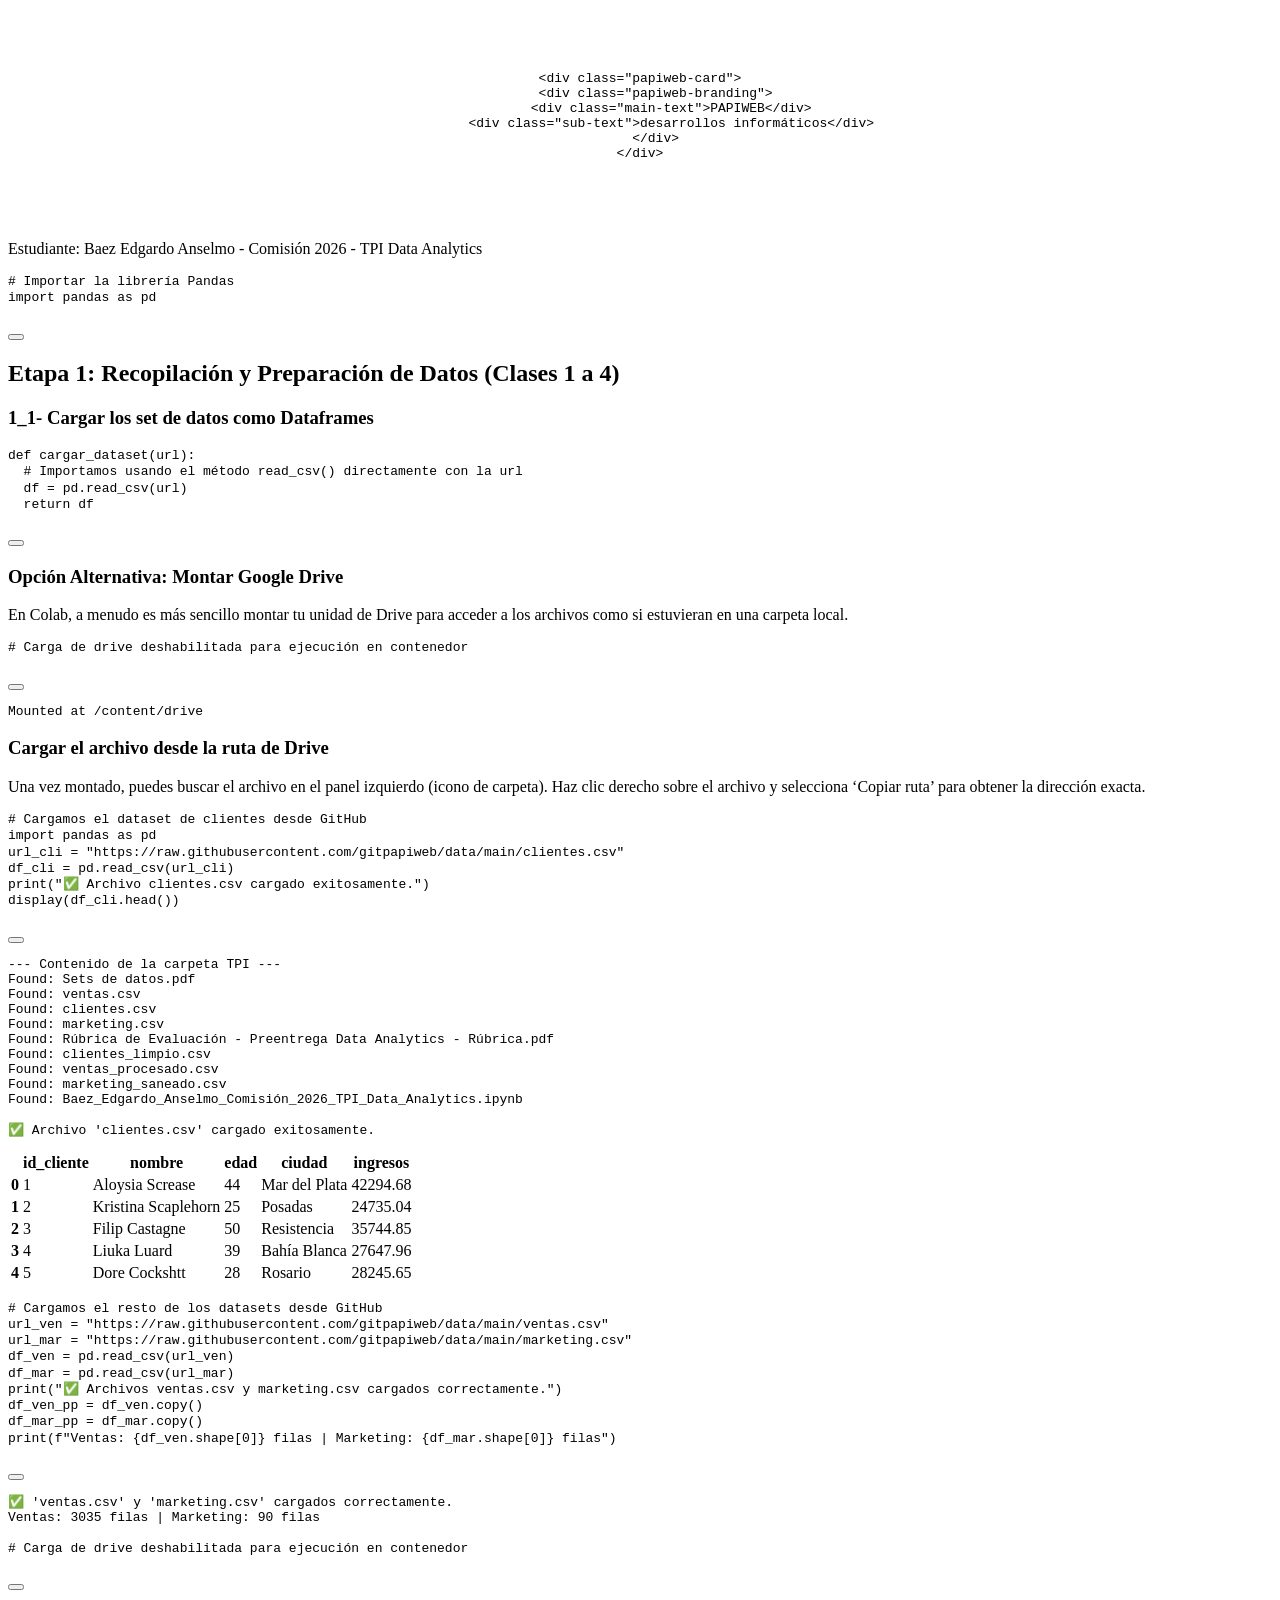
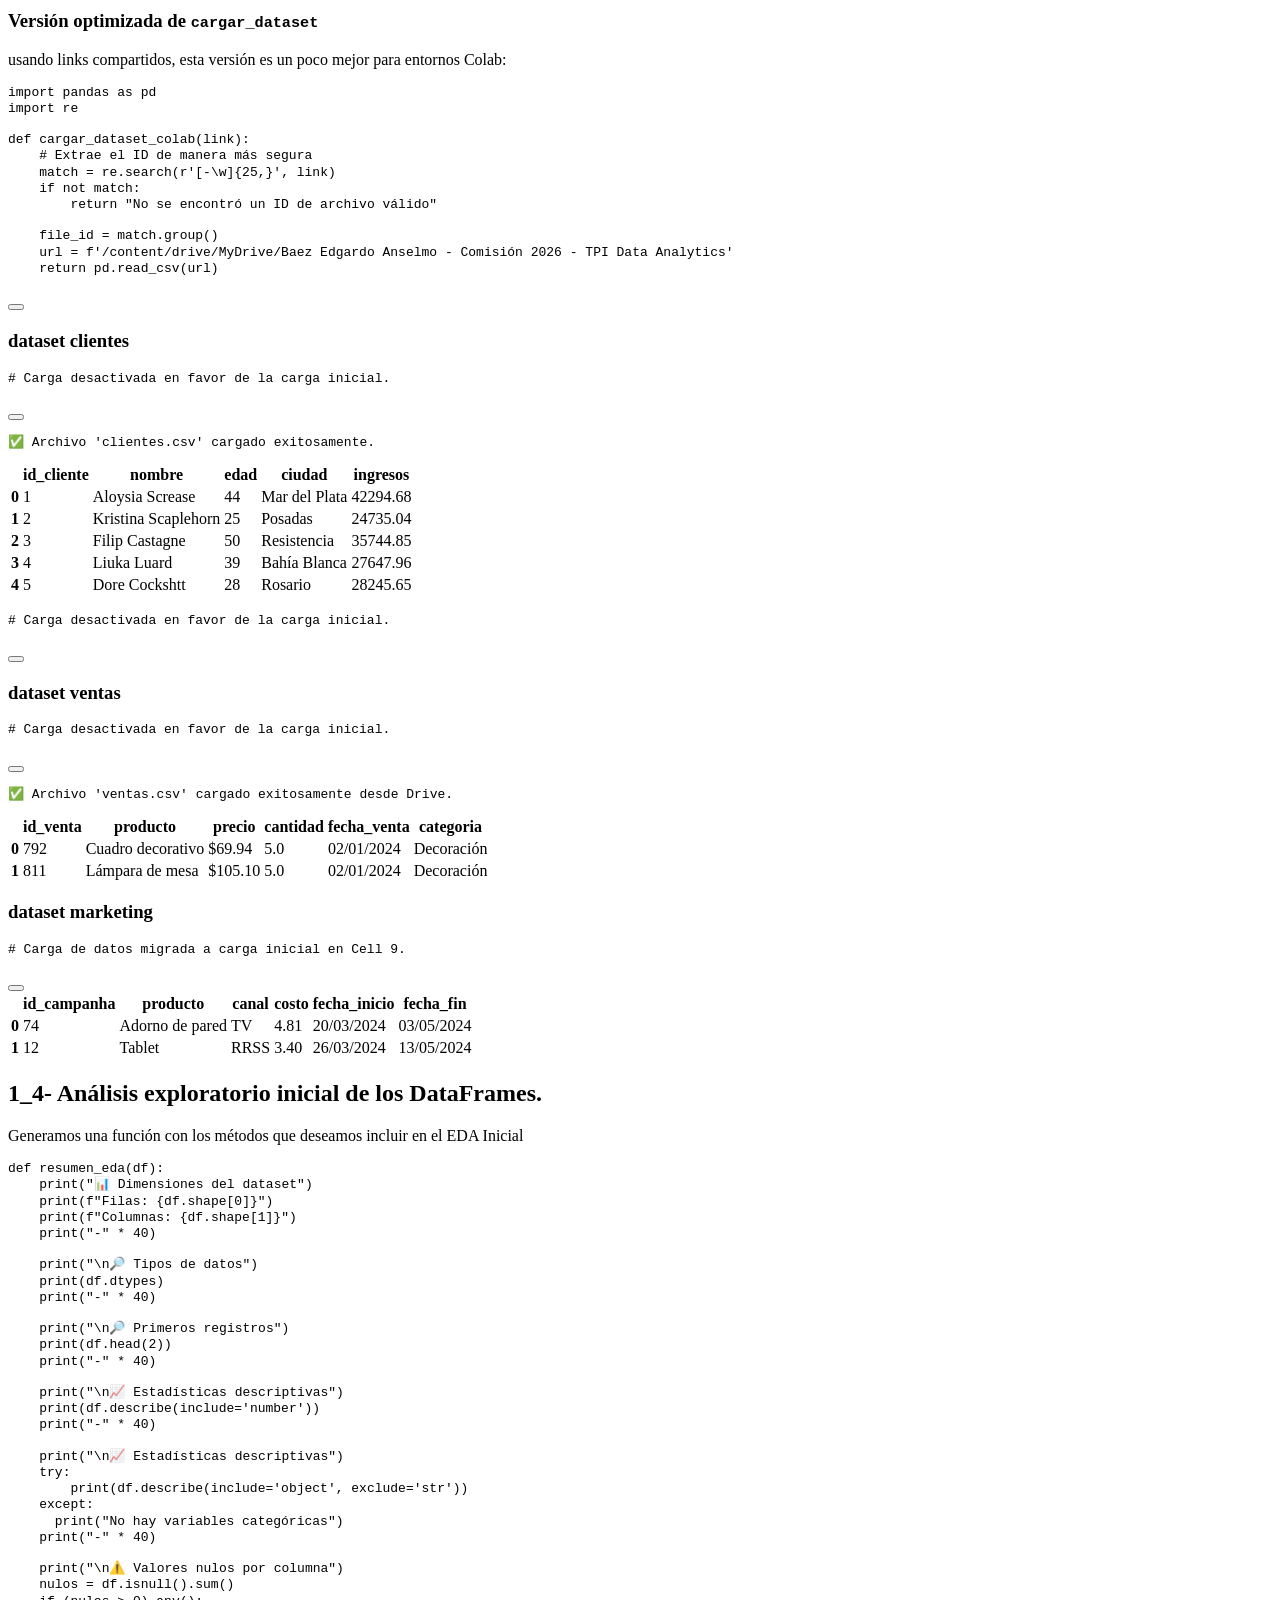
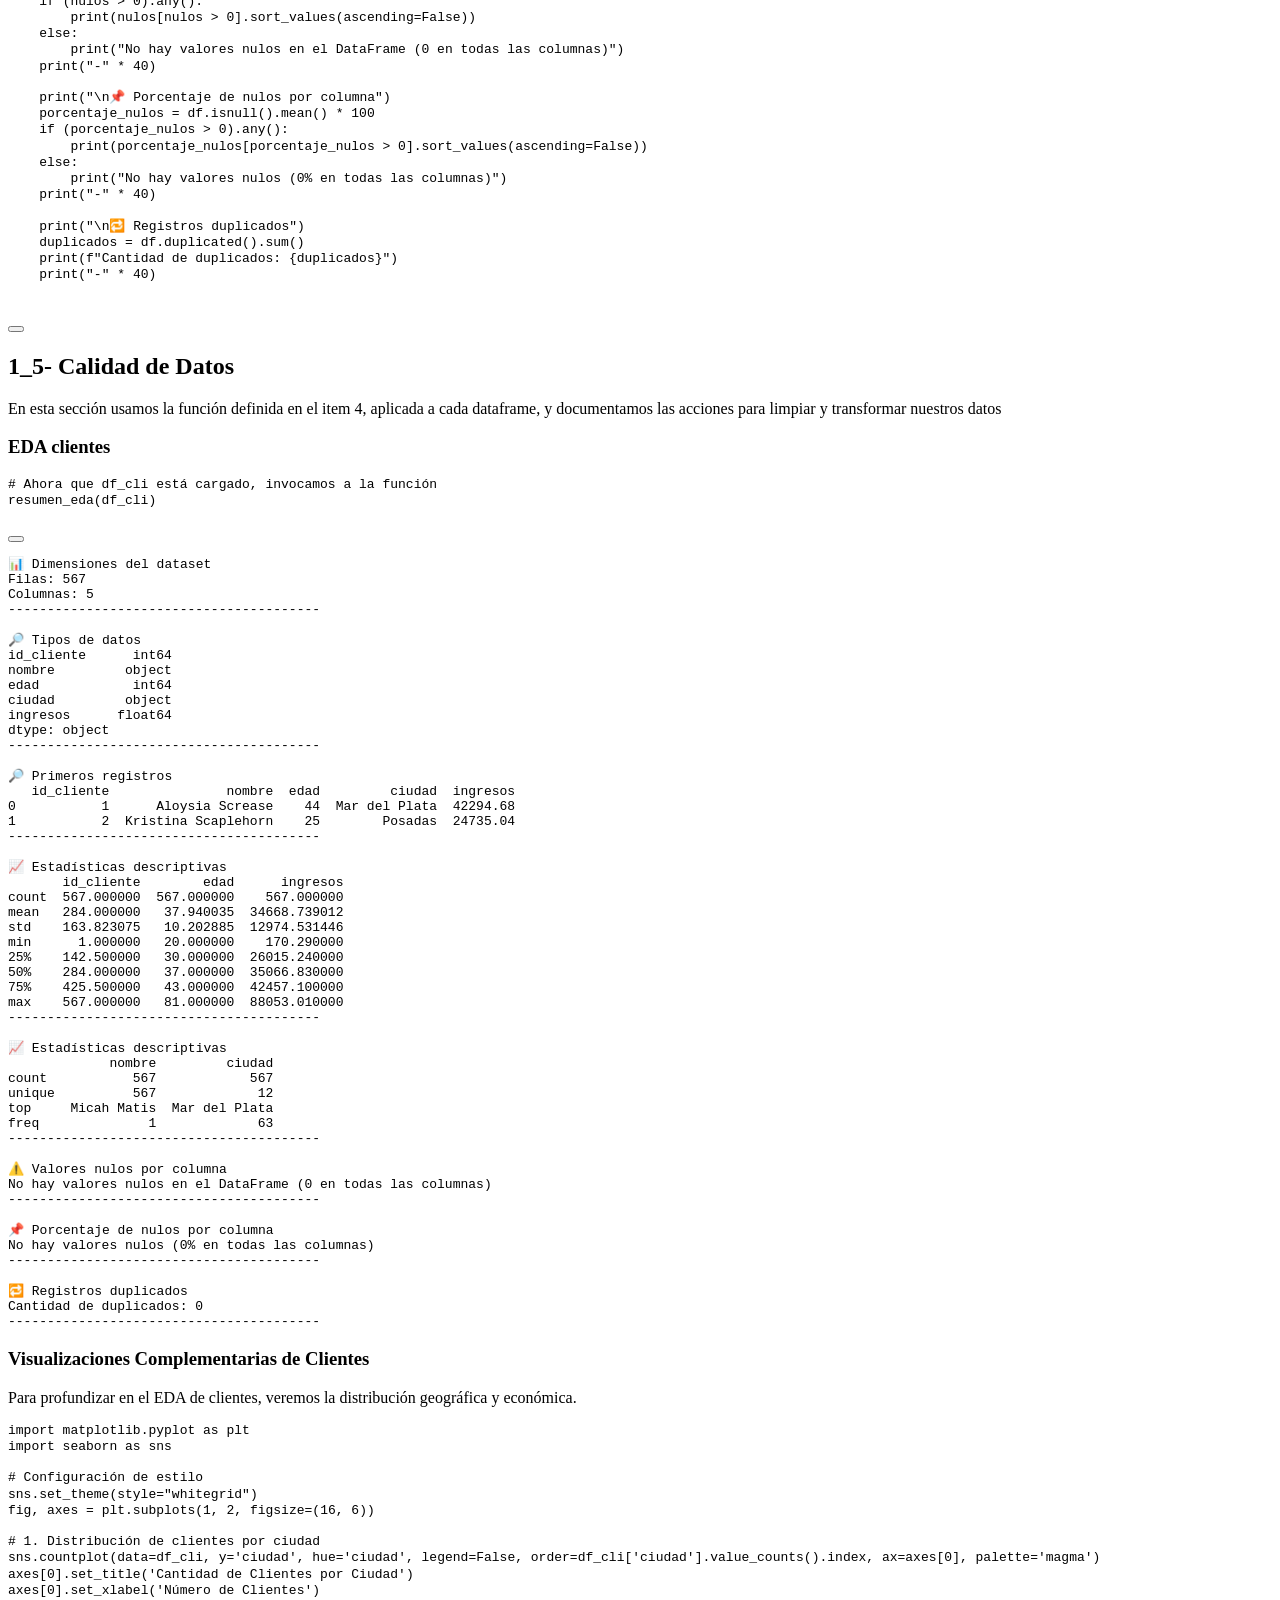
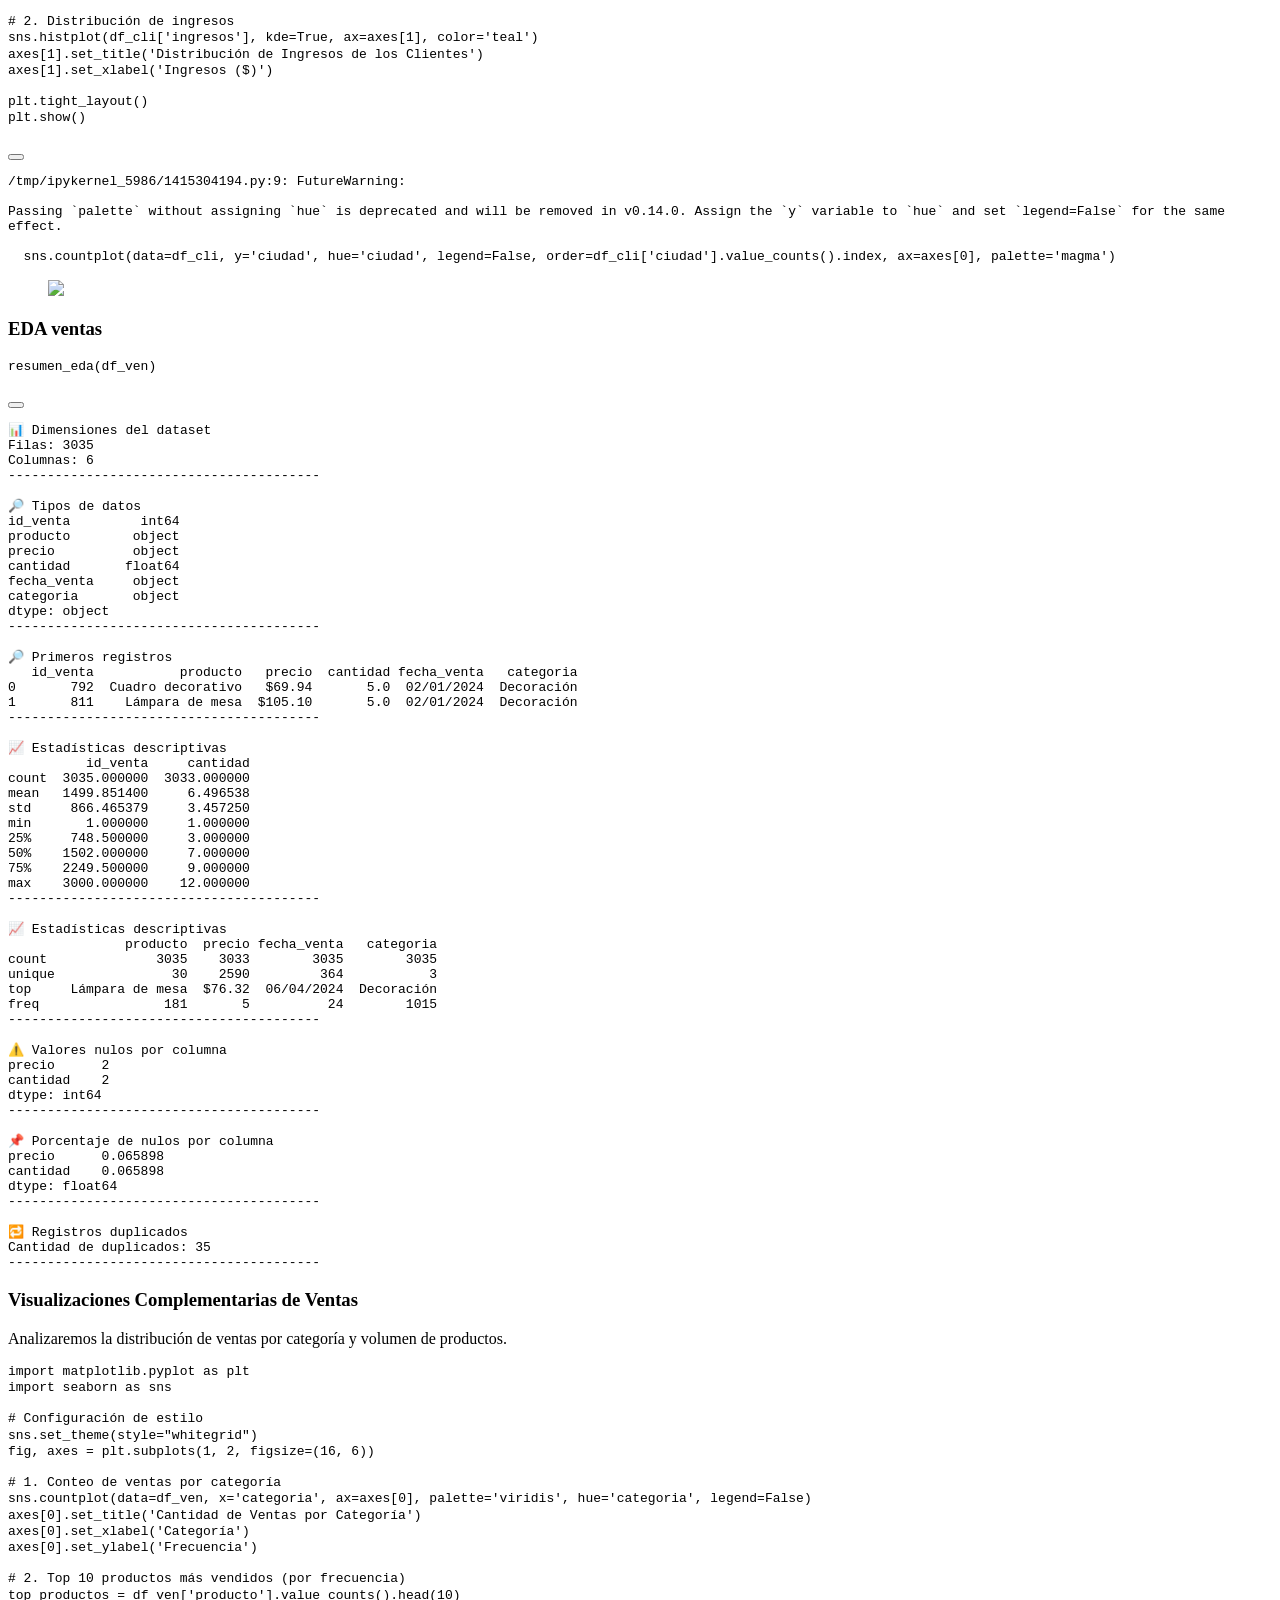
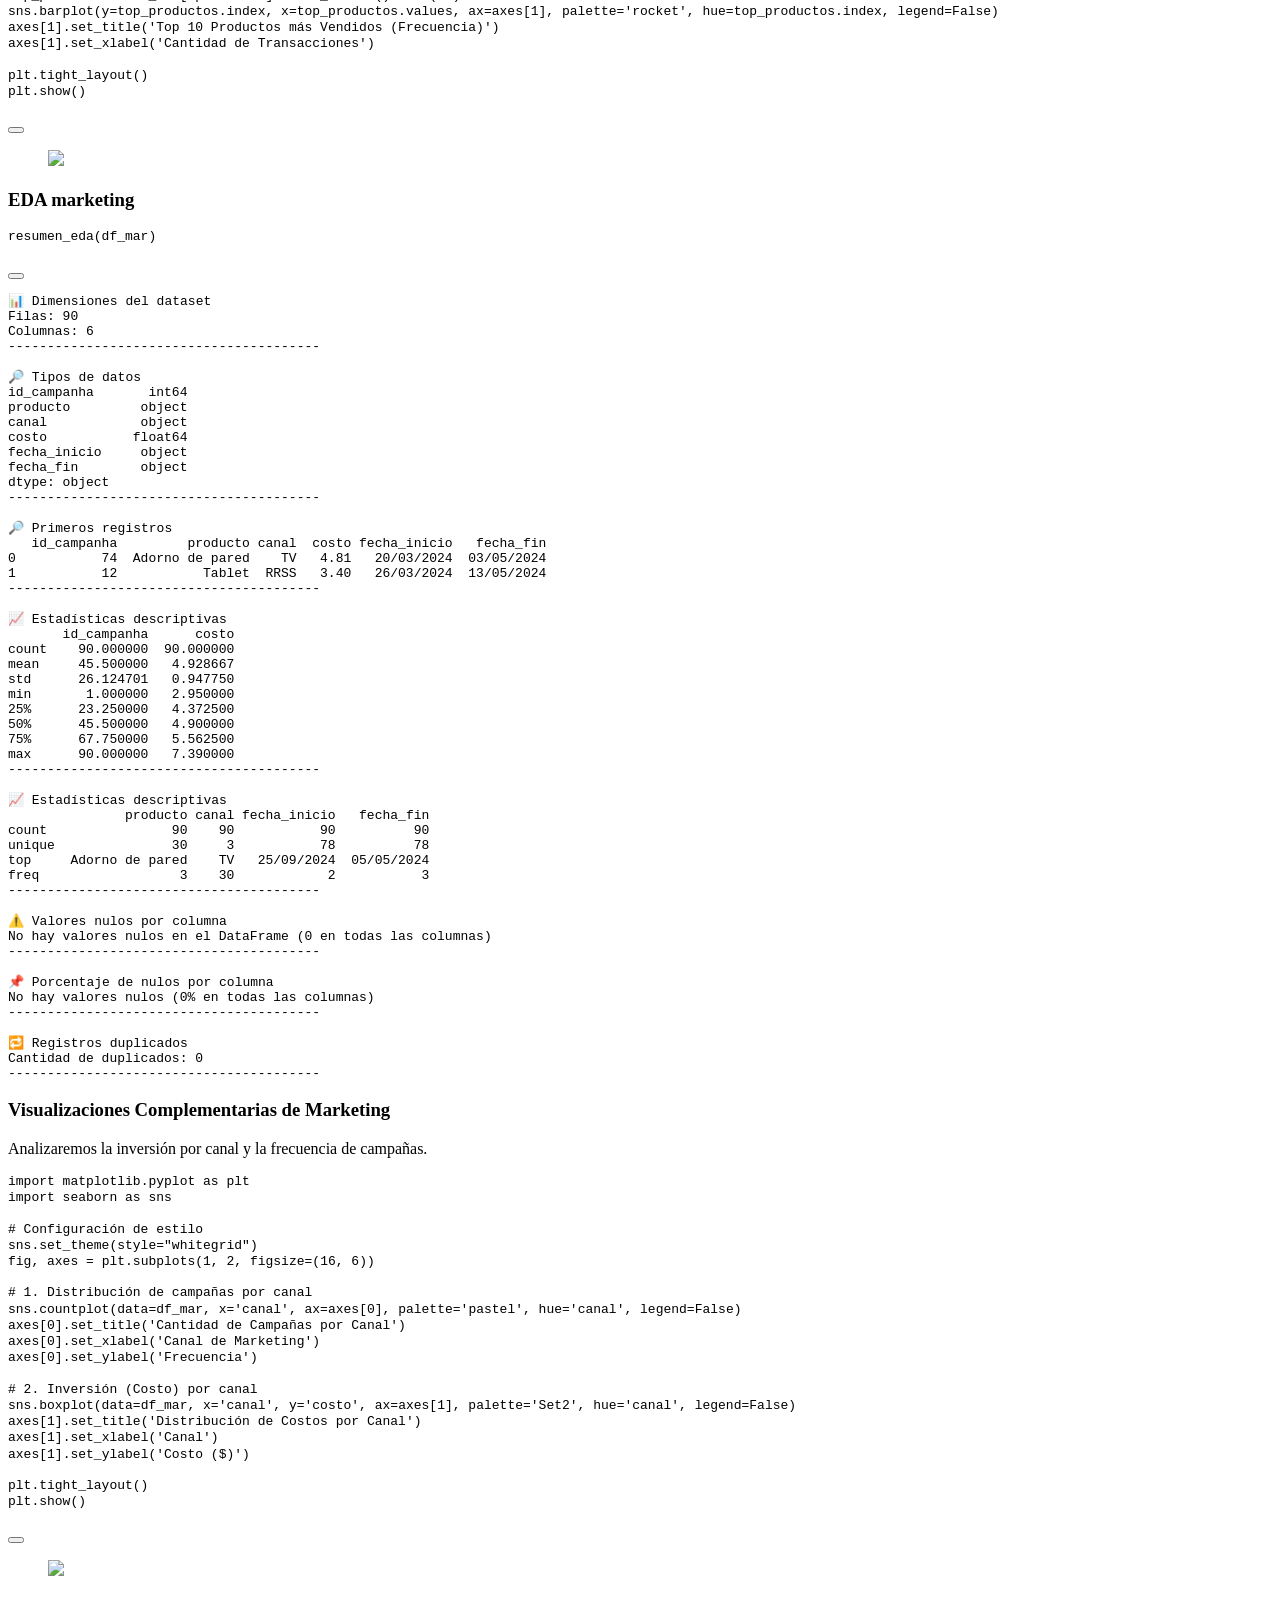
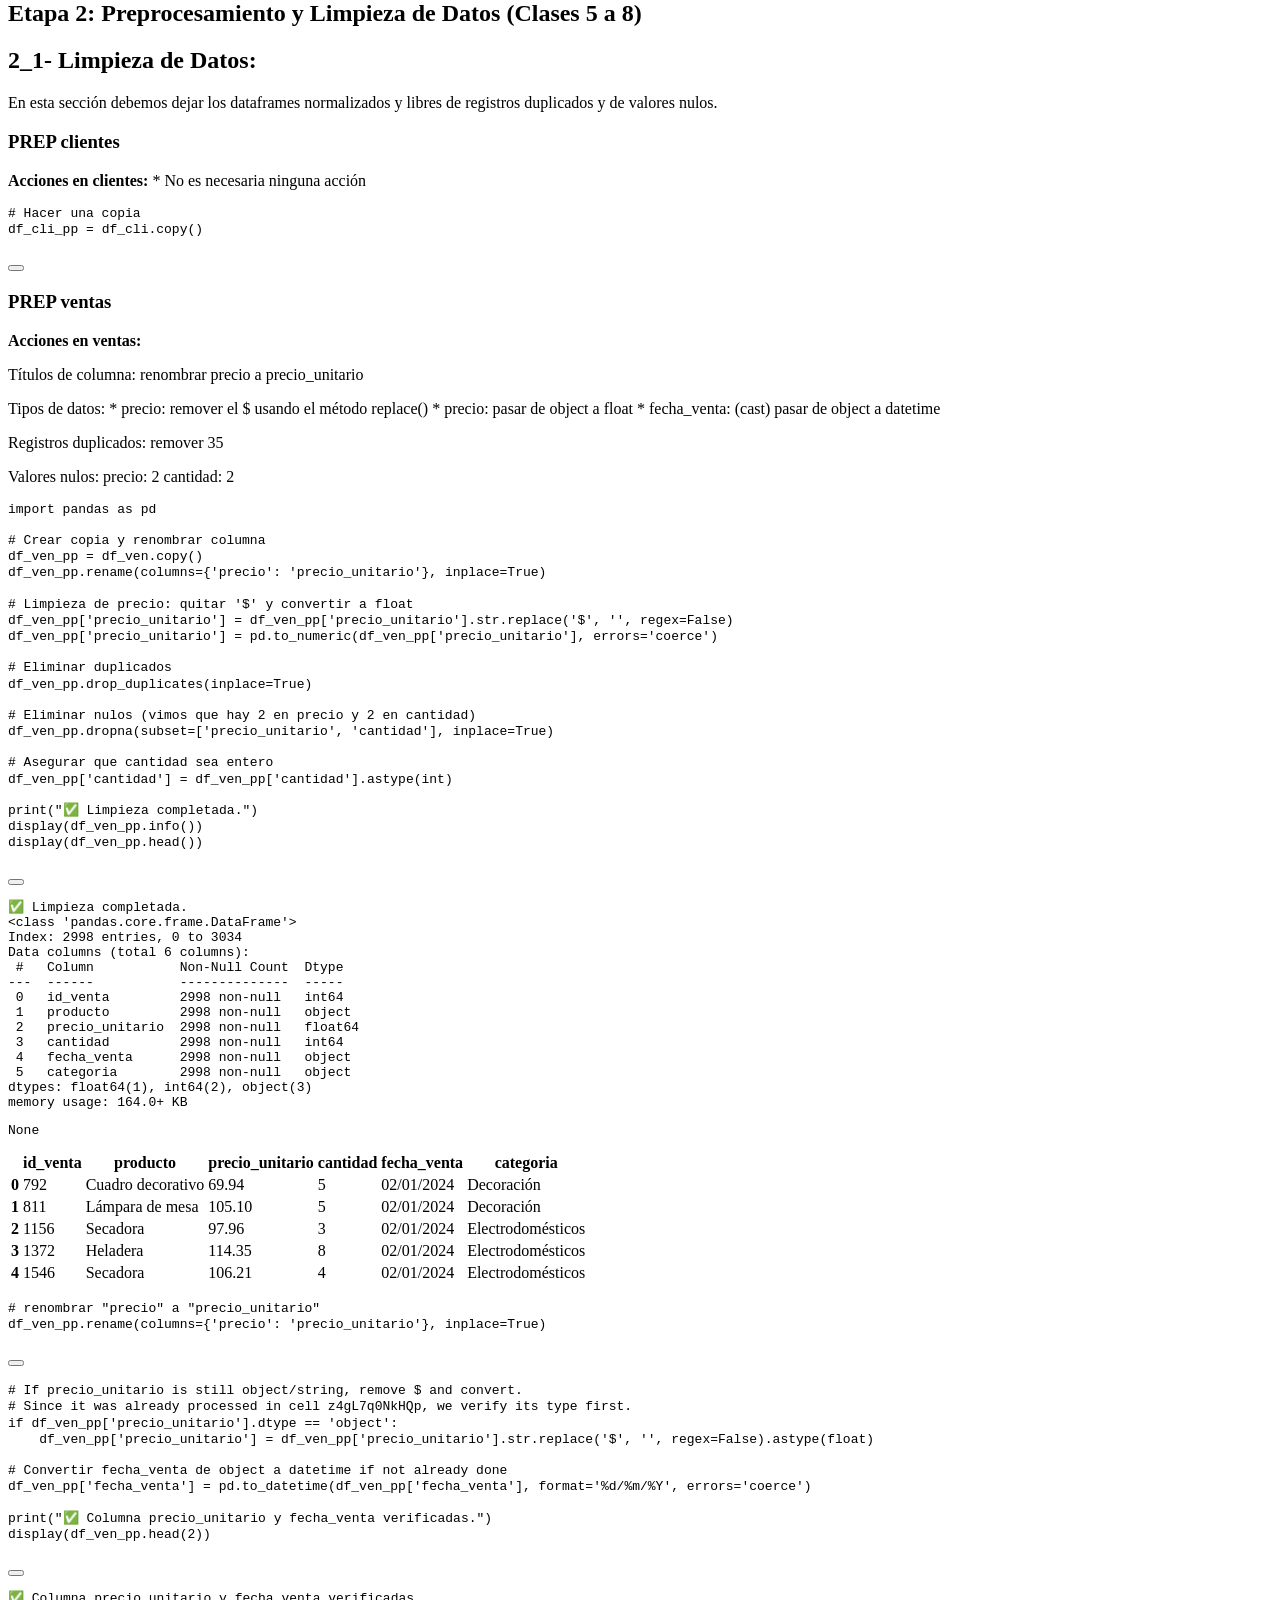
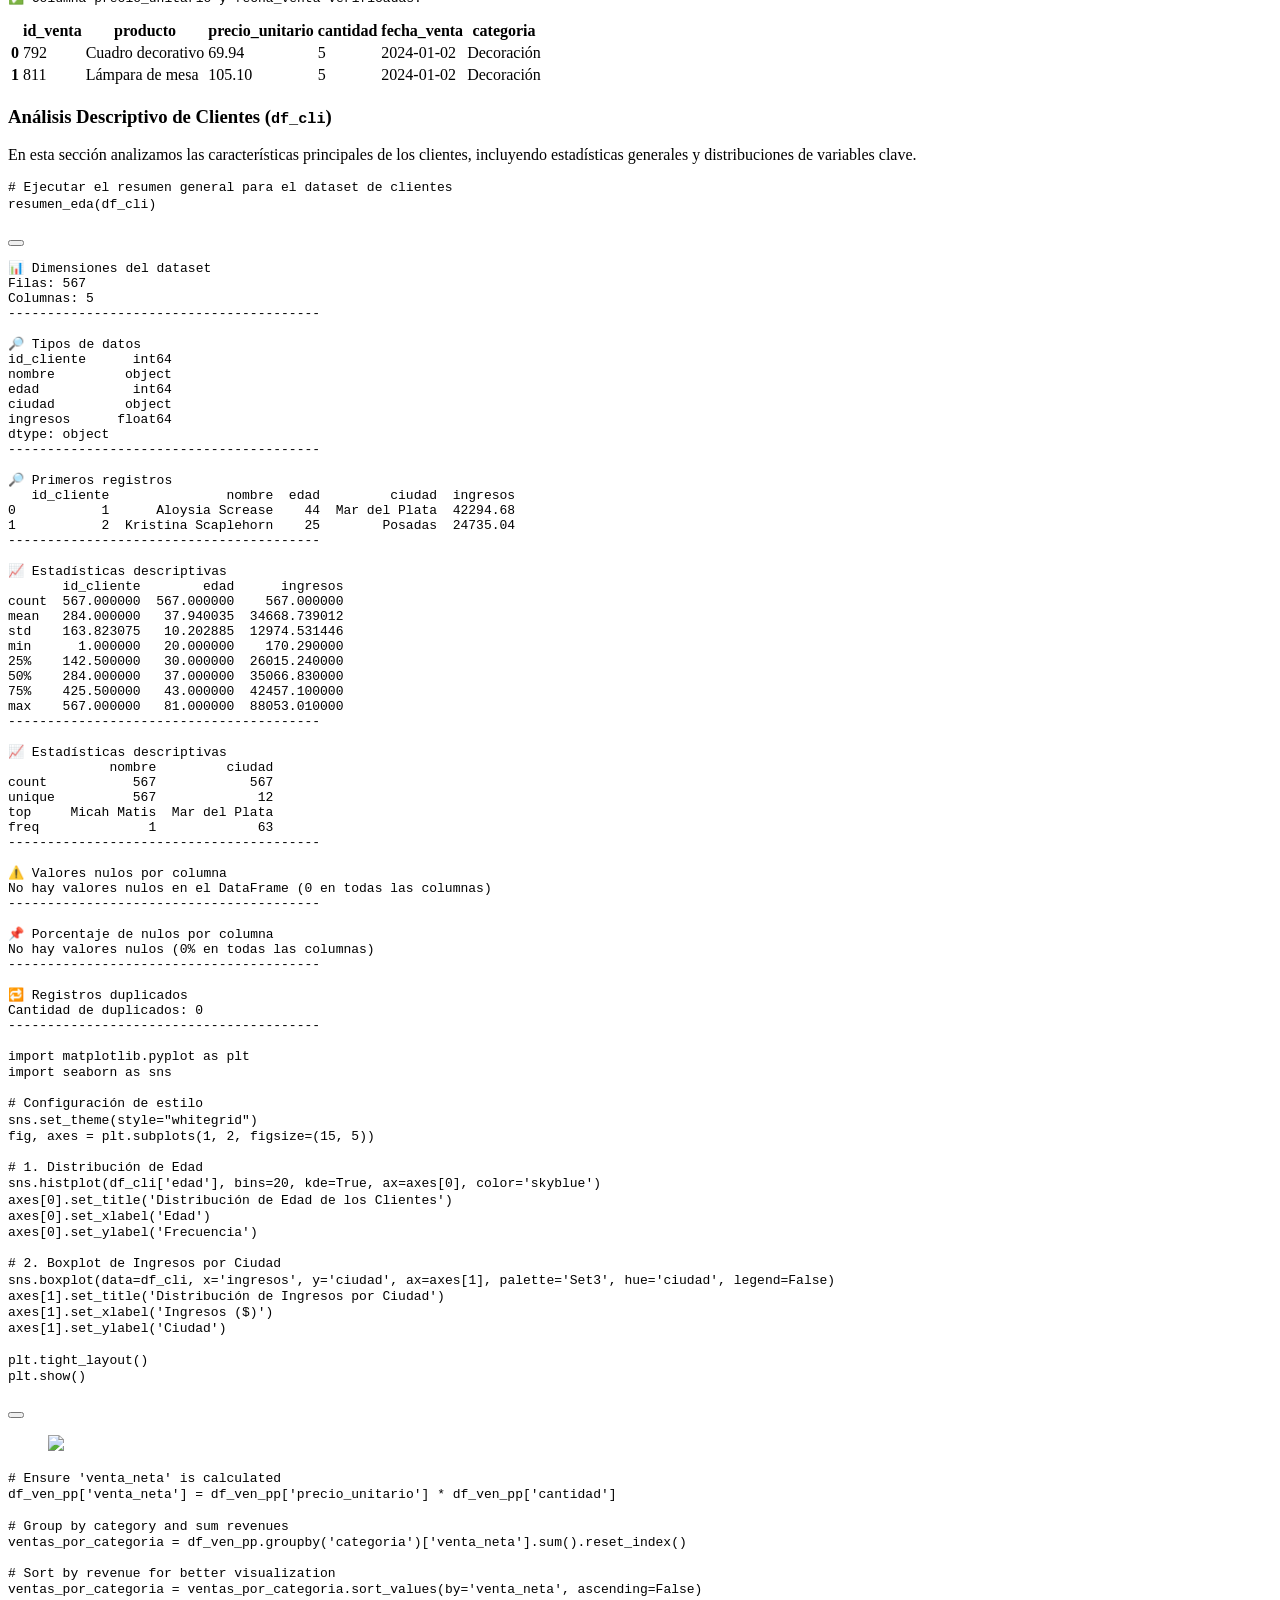
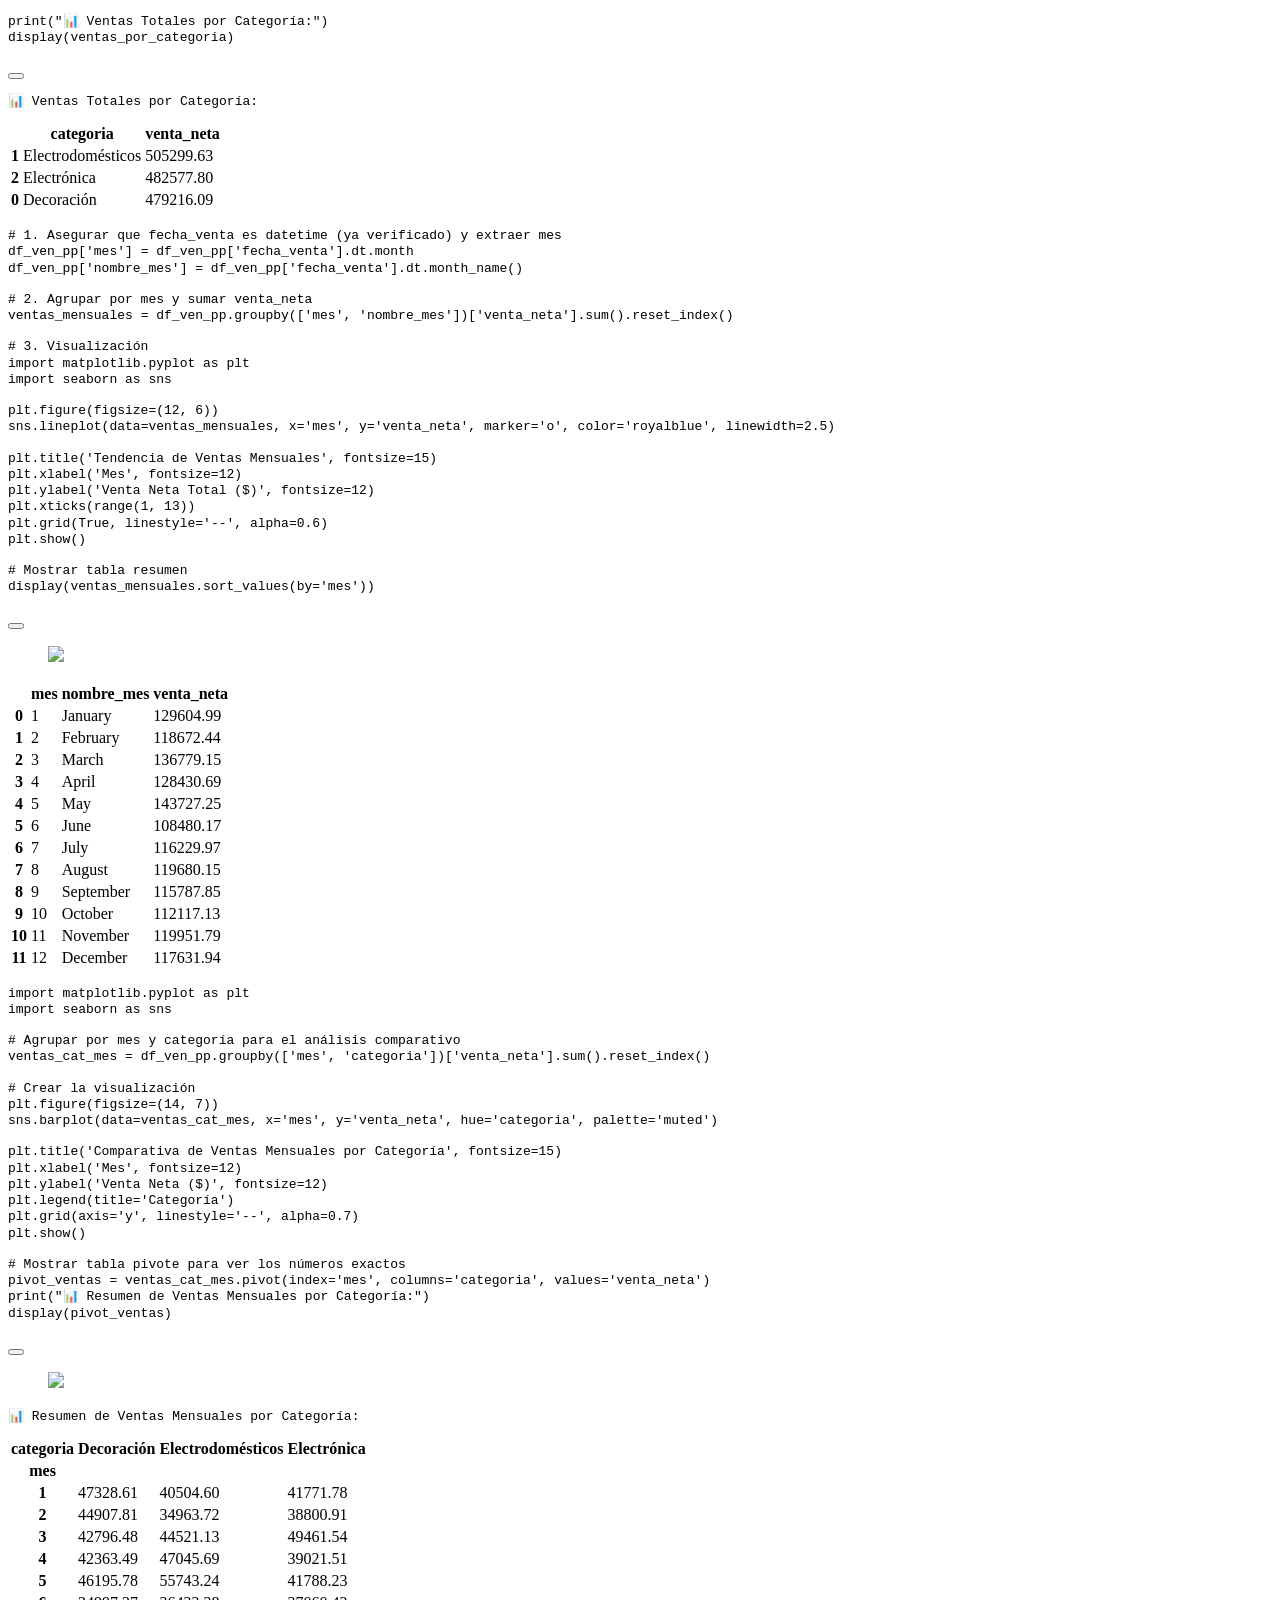
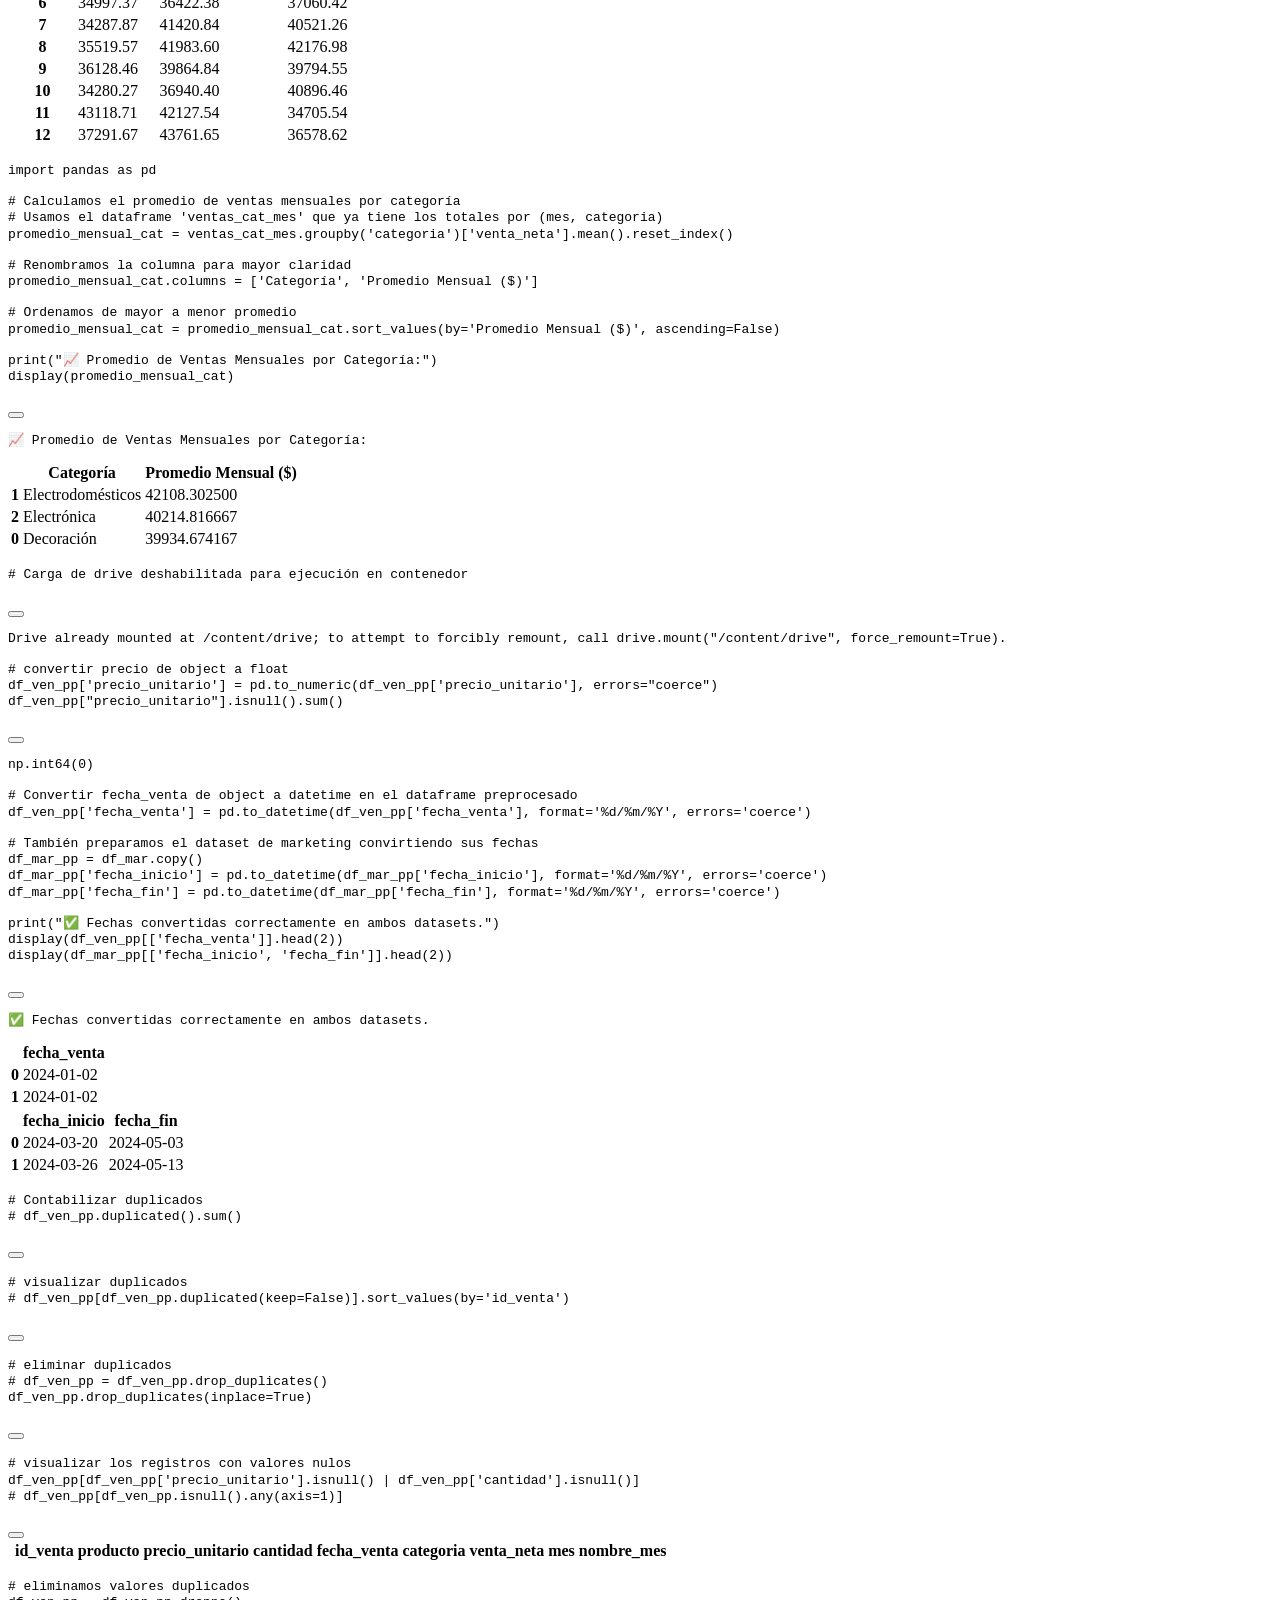
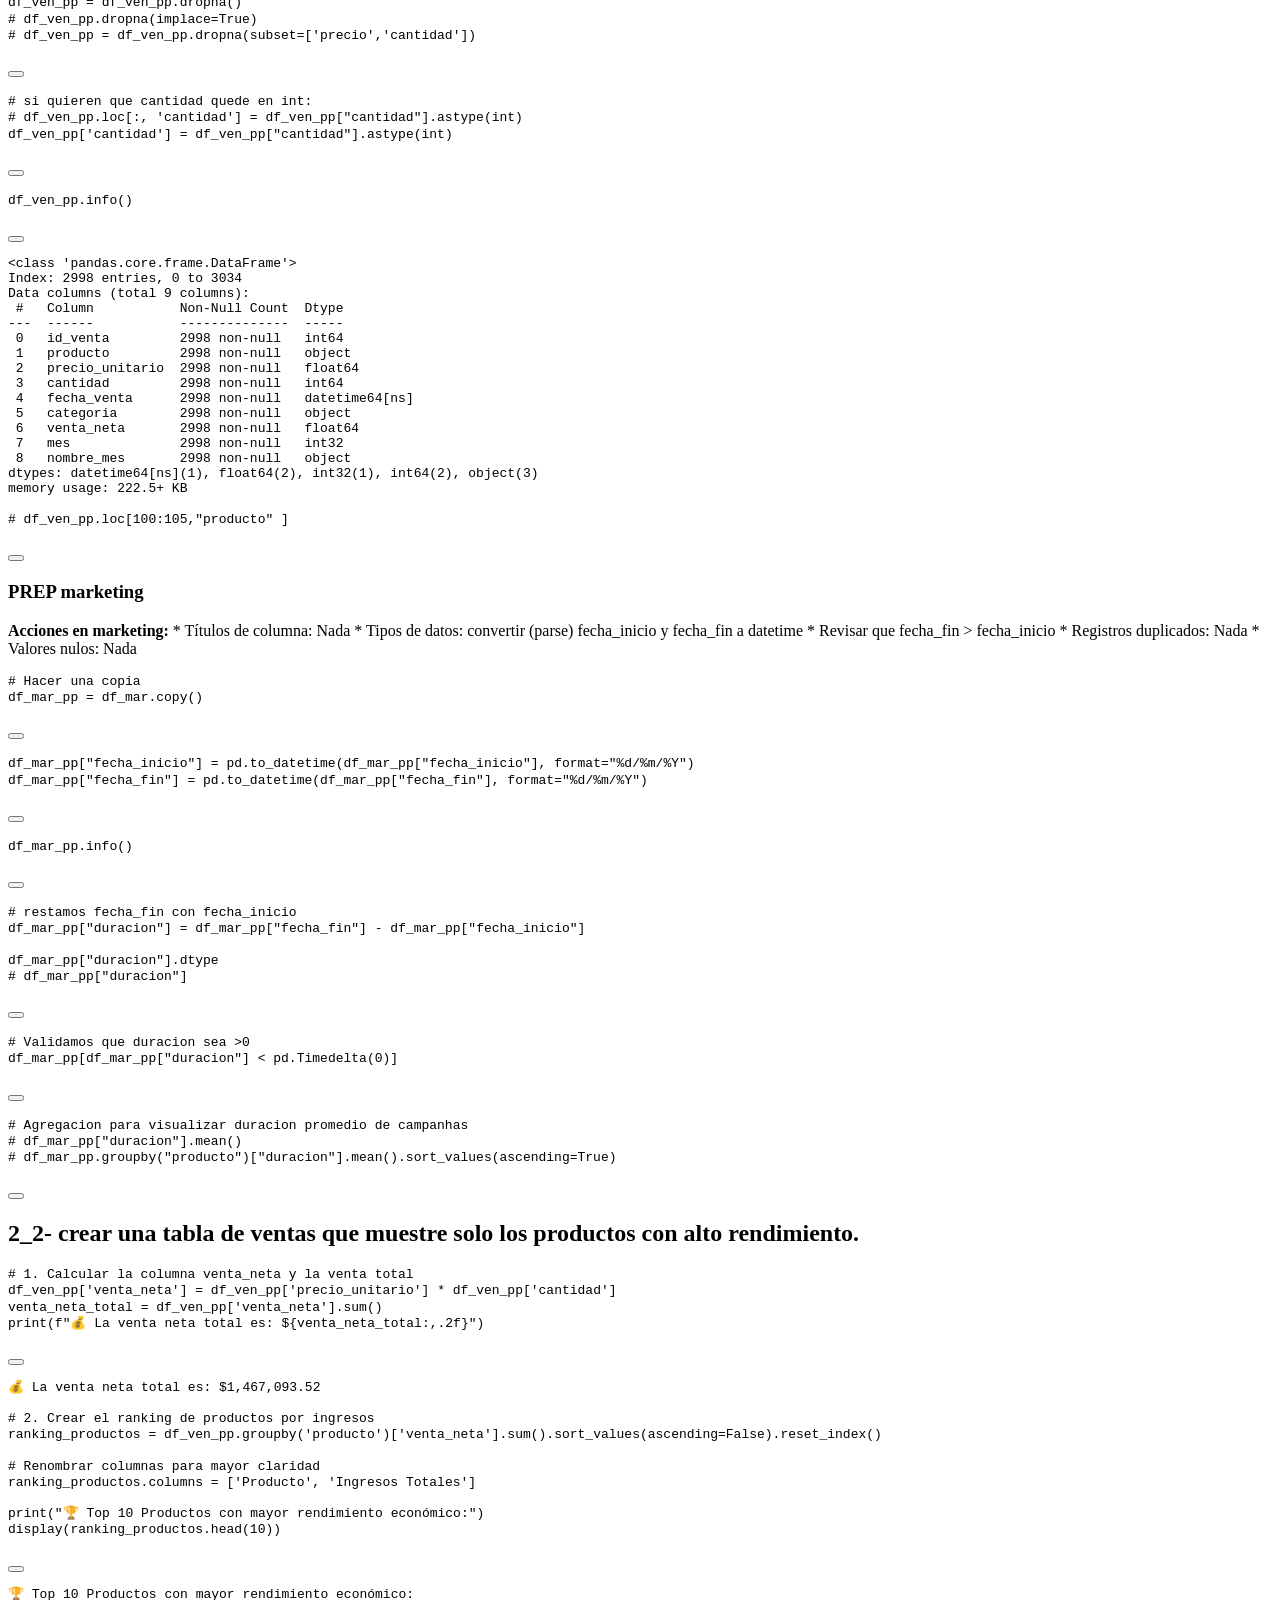
==== commit e73ae980: "feat: inject branding into notebook and update quarto report" ====
--- a/Baez_Edgardo_Anselmo_Comisión_2026_TPI_Data_Analytics.html
+++ b/Baez_Edgardo_Anselmo_Comisión_2026_TPI_Data_Analytics.html
@@ -88,27 +88,59 @@
 
 
 
+<style>
+    .papiweb-container { perspective: 1000px; padding: 50px 0; text-align: center; }
+    .papiweb-card { display: inline-block; perspective: 1000px; }
+    .papiweb-branding {
+        padding: 40px; background: rgba(26, 26, 26, 0.9); color: #e0e0e0; border: 2px solid #555; border-radius: 15px;
+        box-shadow: 0 15px 35px rgba(0,0,0,0.5), 0 0 20px rgba(255, 0, 255, 0.2);
+        transform-style: preserve-3d; transition: transform 0.3s ease; position: relative; overflow: hidden; font-family: sans-serif;
+    }
+    .papiweb-branding:hover { transform: rotateX(10deg) rotateY(10deg); }
+    .papiweb-branding::after {
+        content: ""; position: absolute; top: 0; left: 0; width: 100%; height: 100%;
+        background: linear-gradient(rgba(18, 16, 16, 0) 50%, rgba(0, 0, 0, 0.25) 50%),
+                    linear-gradient(90deg, rgba(255, 0, 0, 0.06), rgba(0, 255, 0, 0.02), rgba(0, 0, 255, 0.06));
+        background-size: 100% 4px, 3px 100%; pointer-events: none;
+    }
+    .main-text {
+        font-size: 3em; font-weight: 900; text-transform: uppercase; letter-spacing: 5px;
+        background: linear-gradient(to right, #cfb53b 0%, #f8f8ff 25%, #cfb53b 50%, #f8f8ff 75%, #cfb53b 100%);
+        background-size: 200% auto; color: transparent; -webkit-background-clip: text; background-clip: text;
+        animation: shine 5s linear infinite; text-shadow: 2px 2px 4px rgba(0,0,0,0.3);
+    }
+    @keyframes shine { to { background-position: 200% center; } }
+    .sub-text { font-size: 1.5em; font-weight: 300; text-transform: lowercase; margin-top: 10px; color: #aaa; }
+</style>
+<div class="papiweb-container">
+<pre><code>&lt;div class="papiweb-card"&gt;
+    &lt;div class="papiweb-branding"&gt;
+        &lt;div class="main-text"&gt;PAPIWEB&lt;/div&gt;
+        &lt;div class="sub-text"&gt;desarrollos informáticos&lt;/div&gt;
+    &lt;/div&gt;
+&lt;/div&gt;</code></pre>
+</div>
 <p>Estudiante: Baez Edgardo Anselmo - Comisión 2026 - TPI Data Analytics</p>
-<div id="cell-1" class="cell">
-<div class="code-copy-outer-scaffold"><div class="sourceCode cell-code" id="cb1"><pre class="sourceCode python code-with-copy"><code class="sourceCode python"><span id="cb1-1"><a href="#cb1-1" aria-hidden="true" tabindex="-1"></a><span class="co"># Importar la librería Pandas</span></span>
-<span id="cb1-2"><a href="#cb1-2" aria-hidden="true" tabindex="-1"></a><span class="im">import</span> pandas <span class="im">as</span> pd</span></code></pre></div><button title="Copy to Clipboard" class="code-copy-button"><i class="bi"></i></button></div>
+<div id="cell-2" class="cell">
+<div class="code-copy-outer-scaffold"><div class="sourceCode cell-code" id="cb2"><pre class="sourceCode python code-with-copy"><code class="sourceCode python"><span id="cb2-1"><a href="#cb2-1" aria-hidden="true" tabindex="-1"></a><span class="co"># Importar la librería Pandas</span></span>
+<span id="cb2-2"><a href="#cb2-2" aria-hidden="true" tabindex="-1"></a><span class="im">import</span> pandas <span class="im">as</span> pd</span></code></pre></div><button title="Copy to Clipboard" class="code-copy-button"><i class="bi"></i></button></div>
 </div>
 <section id="etapa-1-recopilación-y-preparación-de-datos-clases-1-a-4" class="level1">
 <h1>Etapa 1: Recopilación y Preparación de Datos (Clases 1 a 4)</h1>
 <section id="cargar-los-set-de-datos-como-dataframes" class="level3">
 <h3 class="anchored" data-anchor-id="cargar-los-set-de-datos-como-dataframes">1_1- Cargar los set de datos como Dataframes</h3>
-<div id="cell-4" class="cell">
-<div class="code-copy-outer-scaffold"><div class="sourceCode cell-code" id="cb2"><pre class="sourceCode python code-with-copy"><code class="sourceCode python"><span id="cb2-1"><a href="#cb2-1" aria-hidden="true" tabindex="-1"></a><span class="kw">def</span> cargar_dataset(url):</span>
-<span id="cb2-2"><a href="#cb2-2" aria-hidden="true" tabindex="-1"></a>  <span class="co"># Importamos usando el método read_csv() directamente con la url</span></span>
-<span id="cb2-3"><a href="#cb2-3" aria-hidden="true" tabindex="-1"></a>  df <span class="op">=</span> pd.read_csv(url)</span>
-<span id="cb2-4"><a href="#cb2-4" aria-hidden="true" tabindex="-1"></a>  <span class="cf">return</span> df</span></code></pre></div><button title="Copy to Clipboard" class="code-copy-button"><i class="bi"></i></button></div>
+<div id="cell-5" class="cell">
+<div class="code-copy-outer-scaffold"><div class="sourceCode cell-code" id="cb3"><pre class="sourceCode python code-with-copy"><code class="sourceCode python"><span id="cb3-1"><a href="#cb3-1" aria-hidden="true" tabindex="-1"></a><span class="kw">def</span> cargar_dataset(url):</span>
+<span id="cb3-2"><a href="#cb3-2" aria-hidden="true" tabindex="-1"></a>  <span class="co"># Importamos usando el método read_csv() directamente con la url</span></span>
+<span id="cb3-3"><a href="#cb3-3" aria-hidden="true" tabindex="-1"></a>  df <span class="op">=</span> pd.read_csv(url)</span>
+<span id="cb3-4"><a href="#cb3-4" aria-hidden="true" tabindex="-1"></a>  <span class="cf">return</span> df</span></code></pre></div><button title="Copy to Clipboard" class="code-copy-button"><i class="bi"></i></button></div>
 </div>
 </section>
 <section id="opción-alternativa-montar-google-drive" class="level3">
 <h3 class="anchored" data-anchor-id="opción-alternativa-montar-google-drive">Opción Alternativa: Montar Google Drive</h3>
 <p>En Colab, a menudo es más sencillo montar tu unidad de Drive para acceder a los archivos como si estuvieran en una carpeta local.</p>
-<div id="cell-6" class="cell" data-quarto-private-1="{&quot;key&quot;:&quot;executionInfo&quot;,&quot;value&quot;:{&quot;status&quot;:&quot;ok&quot;,&quot;timestamp&quot;:1783037486579,&quot;user_tz&quot;:180,&quot;elapsed&quot;:87028,&quot;user&quot;:{&quot;displayName&quot;:&quot;desarrollos Papiweb&quot;,&quot;userId&quot;:&quot;16979830081834543268&quot;}}}" data-outputid="be7515a5-83d3-4166-81e6-b97735594263" data-execution_count="1">
-<div class="code-copy-outer-scaffold"><div class="sourceCode cell-code" id="cb3"><pre class="sourceCode python code-with-copy"><code class="sourceCode python"><span id="cb3-1"><a href="#cb3-1" aria-hidden="true" tabindex="-1"></a><span class="co"># Carga de drive deshabilitada para ejecución en contenedor</span></span></code></pre></div><button title="Copy to Clipboard" class="code-copy-button"><i class="bi"></i></button></div>
+<div id="cell-7" class="cell" data-quarto-private-1="{&quot;key&quot;:&quot;executionInfo&quot;,&quot;value&quot;:{&quot;status&quot;:&quot;ok&quot;,&quot;timestamp&quot;:1783037486579,&quot;user_tz&quot;:180,&quot;elapsed&quot;:87028,&quot;user&quot;:{&quot;displayName&quot;:&quot;desarrollos Papiweb&quot;,&quot;userId&quot;:&quot;16979830081834543268&quot;}}}" data-outputid="be7515a5-83d3-4166-81e6-b97735594263" data-execution_count="1">
+<div class="code-copy-outer-scaffold"><div class="sourceCode cell-code" id="cb4"><pre class="sourceCode python code-with-copy"><code class="sourceCode python"><span id="cb4-1"><a href="#cb4-1" aria-hidden="true" tabindex="-1"></a><span class="co"># Carga de drive deshabilitada para ejecución en contenedor</span></span></code></pre></div><button title="Copy to Clipboard" class="code-copy-button"><i class="bi"></i></button></div>
 <div class="cell-output cell-output-stdout">
 <pre><code>Mounted at /content/drive</code></pre>
 </div>
@@ -117,13 +149,13 @@
 <section id="cargar-el-archivo-desde-la-ruta-de-drive" class="level3">
 <h3 class="anchored" data-anchor-id="cargar-el-archivo-desde-la-ruta-de-drive">Cargar el archivo desde la ruta de Drive</h3>
 <p>Una vez montado, puedes buscar el archivo en el panel izquierdo (icono de carpeta). Haz clic derecho sobre el archivo y selecciona ‘Copiar ruta’ para obtener la dirección exacta.</p>
-<div id="cell-8" class="cell" data-quarto-private-1="{&quot;key&quot;:&quot;executionInfo&quot;,&quot;value&quot;:{&quot;status&quot;:&quot;ok&quot;,&quot;timestamp&quot;:1783037497414,&quot;user_tz&quot;:180,&quot;elapsed&quot;:2440,&quot;user&quot;:{&quot;displayName&quot;:&quot;desarrollos Papiweb&quot;,&quot;userId&quot;:&quot;16979830081834543268&quot;}}}" data-outputid="4a218a94-f326-42a5-a829-754818db7ffe" data-execution_count="2">
-<div class="code-copy-outer-scaffold"><div class="sourceCode cell-code" id="cb5"><pre class="sourceCode python code-with-copy"><code class="sourceCode python"><span id="cb5-1"><a href="#cb5-1" aria-hidden="true" tabindex="-1"></a><span class="co"># Cargamos el dataset de clientes desde GitHub</span></span>
-<span id="cb5-2"><a href="#cb5-2" aria-hidden="true" tabindex="-1"></a><span class="im">import</span> pandas <span class="im">as</span> pd</span>
-<span id="cb5-3"><a href="#cb5-3" aria-hidden="true" tabindex="-1"></a>url_cli <span class="op">=</span> <span class="st">"https://raw.githubusercontent.com/gitpapiweb/data/main/clientes.csv"</span></span>
-<span id="cb5-4"><a href="#cb5-4" aria-hidden="true" tabindex="-1"></a>df_cli <span class="op">=</span> pd.read_csv(url_cli)</span>
-<span id="cb5-5"><a href="#cb5-5" aria-hidden="true" tabindex="-1"></a><span class="bu">print</span>(<span class="st">"✅ Archivo clientes.csv cargado exitosamente."</span>)</span>
-<span id="cb5-6"><a href="#cb5-6" aria-hidden="true" tabindex="-1"></a>display(df_cli.head())</span></code></pre></div><button title="Copy to Clipboard" class="code-copy-button"><i class="bi"></i></button></div>
+<div id="cell-9" class="cell" data-quarto-private-1="{&quot;key&quot;:&quot;executionInfo&quot;,&quot;value&quot;:{&quot;status&quot;:&quot;ok&quot;,&quot;timestamp&quot;:1783037497414,&quot;user_tz&quot;:180,&quot;elapsed&quot;:2440,&quot;user&quot;:{&quot;displayName&quot;:&quot;desarrollos Papiweb&quot;,&quot;userId&quot;:&quot;16979830081834543268&quot;}}}" data-outputid="4a218a94-f326-42a5-a829-754818db7ffe" data-execution_count="2">
+<div class="code-copy-outer-scaffold"><div class="sourceCode cell-code" id="cb6"><pre class="sourceCode python code-with-copy"><code class="sourceCode python"><span id="cb6-1"><a href="#cb6-1" aria-hidden="true" tabindex="-1"></a><span class="co"># Cargamos el dataset de clientes desde GitHub</span></span>
+<span id="cb6-2"><a href="#cb6-2" aria-hidden="true" tabindex="-1"></a><span class="im">import</span> pandas <span class="im">as</span> pd</span>
+<span id="cb6-3"><a href="#cb6-3" aria-hidden="true" tabindex="-1"></a>url_cli <span class="op">=</span> <span class="st">"https://raw.githubusercontent.com/gitpapiweb/data/main/clientes.csv"</span></span>
+<span id="cb6-4"><a href="#cb6-4" aria-hidden="true" tabindex="-1"></a>df_cli <span class="op">=</span> pd.read_csv(url_cli)</span>
+<span id="cb6-5"><a href="#cb6-5" aria-hidden="true" tabindex="-1"></a><span class="bu">print</span>(<span class="st">"✅ Archivo clientes.csv cargado exitosamente."</span>)</span>
+<span id="cb6-6"><a href="#cb6-6" aria-hidden="true" tabindex="-1"></a>display(df_cli.head())</span></code></pre></div><button title="Copy to Clipboard" class="code-copy-button"><i class="bi"></i></button></div>
 <div class="cell-output cell-output-stdout">
 <pre><code>--- Contenido de la carpeta TPI ---
 Found: Sets de datos.pdf
@@ -281,47 +313,47 @@
   </div>
 </div>
 </div>
-<div id="cell-9" class="cell" data-quarto-private-1="{&quot;key&quot;:&quot;executionInfo&quot;,&quot;value&quot;:{&quot;status&quot;:&quot;ok&quot;,&quot;timestamp&quot;:1783037514153,&quot;user_tz&quot;:180,&quot;elapsed&quot;:1695,&quot;user&quot;:{&quot;displayName&quot;:&quot;desarrollos Papiweb&quot;,&quot;userId&quot;:&quot;16979830081834543268&quot;}}}" data-outputid="7618e859-6ab6-45d3-e145-336d254426bb" data-execution_count="3">
-<div class="code-copy-outer-scaffold"><div class="sourceCode cell-code" id="cb7"><pre class="sourceCode python code-with-copy"><code class="sourceCode python"><span id="cb7-1"><a href="#cb7-1" aria-hidden="true" tabindex="-1"></a><span class="co"># Cargamos el resto de los datasets desde GitHub</span></span>
-<span id="cb7-2"><a href="#cb7-2" aria-hidden="true" tabindex="-1"></a>url_ven <span class="op">=</span> <span class="st">"https://raw.githubusercontent.com/gitpapiweb/data/main/ventas.csv"</span></span>
-<span id="cb7-3"><a href="#cb7-3" aria-hidden="true" tabindex="-1"></a>url_mar <span class="op">=</span> <span class="st">"https://raw.githubusercontent.com/gitpapiweb/data/main/marketing.csv"</span></span>
-<span id="cb7-4"><a href="#cb7-4" aria-hidden="true" tabindex="-1"></a>df_ven <span class="op">=</span> pd.read_csv(url_ven)</span>
-<span id="cb7-5"><a href="#cb7-5" aria-hidden="true" tabindex="-1"></a>df_mar <span class="op">=</span> pd.read_csv(url_mar)</span>
-<span id="cb7-6"><a href="#cb7-6" aria-hidden="true" tabindex="-1"></a><span class="bu">print</span>(<span class="st">"✅ Archivos ventas.csv y marketing.csv cargados correctamente."</span>)</span>
-<span id="cb7-7"><a href="#cb7-7" aria-hidden="true" tabindex="-1"></a>df_ven_pp <span class="op">=</span> df_ven.copy()</span>
-<span id="cb7-8"><a href="#cb7-8" aria-hidden="true" tabindex="-1"></a>df_mar_pp <span class="op">=</span> df_mar.copy()</span>
-<span id="cb7-9"><a href="#cb7-9" aria-hidden="true" tabindex="-1"></a><span class="bu">print</span>(<span class="ss">f"Ventas: </span><span class="sc">{</span>df_ven<span class="sc">.</span>shape[<span class="dv">0</span>]<span class="sc">}</span><span class="ss"> filas | Marketing: </span><span class="sc">{</span>df_mar<span class="sc">.</span>shape[<span class="dv">0</span>]<span class="sc">}</span><span class="ss"> filas"</span>)</span></code></pre></div><button title="Copy to Clipboard" class="code-copy-button"><i class="bi"></i></button></div>
+<div id="cell-10" class="cell" data-quarto-private-1="{&quot;key&quot;:&quot;executionInfo&quot;,&quot;value&quot;:{&quot;status&quot;:&quot;ok&quot;,&quot;timestamp&quot;:1783037514153,&quot;user_tz&quot;:180,&quot;elapsed&quot;:1695,&quot;user&quot;:{&quot;displayName&quot;:&quot;desarrollos Papiweb&quot;,&quot;userId&quot;:&quot;16979830081834543268&quot;}}}" data-outputid="7618e859-6ab6-45d3-e145-336d254426bb" data-execution_count="3">
+<div class="code-copy-outer-scaffold"><div class="sourceCode cell-code" id="cb8"><pre class="sourceCode python code-with-copy"><code class="sourceCode python"><span id="cb8-1"><a href="#cb8-1" aria-hidden="true" tabindex="-1"></a><span class="co"># Cargamos el resto de los datasets desde GitHub</span></span>
+<span id="cb8-2"><a href="#cb8-2" aria-hidden="true" tabindex="-1"></a>url_ven <span class="op">=</span> <span class="st">"https://raw.githubusercontent.com/gitpapiweb/data/main/ventas.csv"</span></span>
+<span id="cb8-3"><a href="#cb8-3" aria-hidden="true" tabindex="-1"></a>url_mar <span class="op">=</span> <span class="st">"https://raw.githubusercontent.com/gitpapiweb/data/main/marketing.csv"</span></span>
+<span id="cb8-4"><a href="#cb8-4" aria-hidden="true" tabindex="-1"></a>df_ven <span class="op">=</span> pd.read_csv(url_ven)</span>
+<span id="cb8-5"><a href="#cb8-5" aria-hidden="true" tabindex="-1"></a>df_mar <span class="op">=</span> pd.read_csv(url_mar)</span>
+<span id="cb8-6"><a href="#cb8-6" aria-hidden="true" tabindex="-1"></a><span class="bu">print</span>(<span class="st">"✅ Archivos ventas.csv y marketing.csv cargados correctamente."</span>)</span>
+<span id="cb8-7"><a href="#cb8-7" aria-hidden="true" tabindex="-1"></a>df_ven_pp <span class="op">=</span> df_ven.copy()</span>
+<span id="cb8-8"><a href="#cb8-8" aria-hidden="true" tabindex="-1"></a>df_mar_pp <span class="op">=</span> df_mar.copy()</span>
+<span id="cb8-9"><a href="#cb8-9" aria-hidden="true" tabindex="-1"></a><span class="bu">print</span>(<span class="ss">f"Ventas: </span><span class="sc">{</span>df_ven<span class="sc">.</span>shape[<span class="dv">0</span>]<span class="sc">}</span><span class="ss"> filas | Marketing: </span><span class="sc">{</span>df_mar<span class="sc">.</span>shape[<span class="dv">0</span>]<span class="sc">}</span><span class="ss"> filas"</span>)</span></code></pre></div><button title="Copy to Clipboard" class="code-copy-button"><i class="bi"></i></button></div>
 <div class="cell-output cell-output-stdout">
 <pre><code>✅ 'ventas.csv' y 'marketing.csv' cargados correctamente.
 Ventas: 3035 filas | Marketing: 90 filas</code></pre>
 </div>
 </div>
-<div id="cell-10" class="cell">
-<div class="code-copy-outer-scaffold"><div class="sourceCode cell-code" id="cb9"><pre class="sourceCode python code-with-copy"><code class="sourceCode python"><span id="cb9-1"><a href="#cb9-1" aria-hidden="true" tabindex="-1"></a><span class="co"># Carga de drive deshabilitada para ejecución en contenedor</span></span></code></pre></div><button title="Copy to Clipboard" class="code-copy-button"><i class="bi"></i></button></div>
+<div id="cell-11" class="cell">
+<div class="code-copy-outer-scaffold"><div class="sourceCode cell-code" id="cb10"><pre class="sourceCode python code-with-copy"><code class="sourceCode python"><span id="cb10-1"><a href="#cb10-1" aria-hidden="true" tabindex="-1"></a><span class="co"># Carga de drive deshabilitada para ejecución en contenedor</span></span></code></pre></div><button title="Copy to Clipboard" class="code-copy-button"><i class="bi"></i></button></div>
 </div>
 </section>
 <section id="versión-optimizada-de-cargar_dataset" class="level3">
 <h3 class="anchored" data-anchor-id="versión-optimizada-de-cargar_dataset">Versión optimizada de <code>cargar_dataset</code></h3>
 <p>usando links compartidos, esta versión es un poco mejor para entornos Colab:</p>
-<div id="cell-12" class="cell">
-<div class="code-copy-outer-scaffold"><div class="sourceCode cell-code" id="cb10"><pre class="sourceCode python code-with-copy"><code class="sourceCode python"><span id="cb10-1"><a href="#cb10-1" aria-hidden="true" tabindex="-1"></a><span class="im">import</span> pandas <span class="im">as</span> pd</span>
-<span id="cb10-2"><a href="#cb10-2" aria-hidden="true" tabindex="-1"></a><span class="im">import</span> re</span>
-<span id="cb10-3"><a href="#cb10-3" aria-hidden="true" tabindex="-1"></a></span>
-<span id="cb10-4"><a href="#cb10-4" aria-hidden="true" tabindex="-1"></a><span class="kw">def</span> cargar_dataset_colab(link):</span>
-<span id="cb10-5"><a href="#cb10-5" aria-hidden="true" tabindex="-1"></a>    <span class="co"># Extrae el ID de manera más segura</span></span>
-<span id="cb10-6"><a href="#cb10-6" aria-hidden="true" tabindex="-1"></a>    match <span class="op">=</span> re.search(<span class="vs">r'</span><span class="pp">[-</span><span class="dv">\w</span><span class="pp">]</span><span class="op">{25,}</span><span class="vs">'</span>, link)</span>
-<span id="cb10-7"><a href="#cb10-7" aria-hidden="true" tabindex="-1"></a>    <span class="cf">if</span> <span class="kw">not</span> match:</span>
-<span id="cb10-8"><a href="#cb10-8" aria-hidden="true" tabindex="-1"></a>        <span class="cf">return</span> <span class="st">"No se encontró un ID de archivo válido"</span></span>
-<span id="cb10-9"><a href="#cb10-9" aria-hidden="true" tabindex="-1"></a></span>
-<span id="cb10-10"><a href="#cb10-10" aria-hidden="true" tabindex="-1"></a>    file_id <span class="op">=</span> match.group()</span>
-<span id="cb10-11"><a href="#cb10-11" aria-hidden="true" tabindex="-1"></a>    url <span class="op">=</span> <span class="ss">f'/content/drive/MyDrive/Baez Edgardo Anselmo - Comisión 2026 - TPI Data Analytics'</span></span>
-<span id="cb10-12"><a href="#cb10-12" aria-hidden="true" tabindex="-1"></a>    <span class="cf">return</span> pd.read_csv(url)</span></code></pre></div><button title="Copy to Clipboard" class="code-copy-button"><i class="bi"></i></button></div>
+<div id="cell-13" class="cell">
+<div class="code-copy-outer-scaffold"><div class="sourceCode cell-code" id="cb11"><pre class="sourceCode python code-with-copy"><code class="sourceCode python"><span id="cb11-1"><a href="#cb11-1" aria-hidden="true" tabindex="-1"></a><span class="im">import</span> pandas <span class="im">as</span> pd</span>
+<span id="cb11-2"><a href="#cb11-2" aria-hidden="true" tabindex="-1"></a><span class="im">import</span> re</span>
+<span id="cb11-3"><a href="#cb11-3" aria-hidden="true" tabindex="-1"></a></span>
+<span id="cb11-4"><a href="#cb11-4" aria-hidden="true" tabindex="-1"></a><span class="kw">def</span> cargar_dataset_colab(link):</span>
+<span id="cb11-5"><a href="#cb11-5" aria-hidden="true" tabindex="-1"></a>    <span class="co"># Extrae el ID de manera más segura</span></span>
+<span id="cb11-6"><a href="#cb11-6" aria-hidden="true" tabindex="-1"></a>    match <span class="op">=</span> re.search(<span class="vs">r'</span><span class="pp">[-</span><span class="dv">\w</span><span class="pp">]</span><span class="op">{25,}</span><span class="vs">'</span>, link)</span>
+<span id="cb11-7"><a href="#cb11-7" aria-hidden="true" tabindex="-1"></a>    <span class="cf">if</span> <span class="kw">not</span> match:</span>
+<span id="cb11-8"><a href="#cb11-8" aria-hidden="true" tabindex="-1"></a>        <span class="cf">return</span> <span class="st">"No se encontró un ID de archivo válido"</span></span>
+<span id="cb11-9"><a href="#cb11-9" aria-hidden="true" tabindex="-1"></a></span>
+<span id="cb11-10"><a href="#cb11-10" aria-hidden="true" tabindex="-1"></a>    file_id <span class="op">=</span> match.group()</span>
+<span id="cb11-11"><a href="#cb11-11" aria-hidden="true" tabindex="-1"></a>    url <span class="op">=</span> <span class="ss">f'/content/drive/MyDrive/Baez Edgardo Anselmo - Comisión 2026 - TPI Data Analytics'</span></span>
+<span id="cb11-12"><a href="#cb11-12" aria-hidden="true" tabindex="-1"></a>    <span class="cf">return</span> pd.read_csv(url)</span></code></pre></div><button title="Copy to Clipboard" class="code-copy-button"><i class="bi"></i></button></div>
 </div>
 </section>
 <section id="dataset-clientes" class="level3">
 <h3 class="anchored" data-anchor-id="dataset-clientes">dataset clientes</h3>
-<div id="cell-14" class="cell" data-quarto-private-1="{&quot;key&quot;:&quot;executionInfo&quot;,&quot;value&quot;:{&quot;status&quot;:&quot;ok&quot;,&quot;timestamp&quot;:1780172201728,&quot;user_tz&quot;:180,&quot;elapsed&quot;:369,&quot;user&quot;:{&quot;displayName&quot;:&quot;desarrollos Papiweb&quot;,&quot;userId&quot;:&quot;16979830081834543268&quot;}}}" data-outputid="75ac2020-64f1-48a6-c60f-9eb7a6297049">
-<div class="code-copy-outer-scaffold"><div class="sourceCode cell-code" id="cb11"><pre class="sourceCode python code-with-copy"><code class="sourceCode python"><span id="cb11-1"><a href="#cb11-1" aria-hidden="true" tabindex="-1"></a><span class="co"># Carga desactivada en favor de la carga inicial.</span></span></code></pre></div><button title="Copy to Clipboard" class="code-copy-button"><i class="bi"></i></button></div>
+<div id="cell-15" class="cell" data-quarto-private-1="{&quot;key&quot;:&quot;executionInfo&quot;,&quot;value&quot;:{&quot;status&quot;:&quot;ok&quot;,&quot;timestamp&quot;:1780172201728,&quot;user_tz&quot;:180,&quot;elapsed&quot;:369,&quot;user&quot;:{&quot;displayName&quot;:&quot;desarrollos Papiweb&quot;,&quot;userId&quot;:&quot;16979830081834543268&quot;}}}" data-outputid="75ac2020-64f1-48a6-c60f-9eb7a6297049">
+<div class="code-copy-outer-scaffold"><div class="sourceCode cell-code" id="cb12"><pre class="sourceCode python code-with-copy"><code class="sourceCode python"><span id="cb12-1"><a href="#cb12-1" aria-hidden="true" tabindex="-1"></a><span class="co"># Carga desactivada en favor de la carga inicial.</span></span></code></pre></div><button title="Copy to Clipboard" class="code-copy-button"><i class="bi"></i></button></div>
 <div class="cell-output cell-output-stdout">
 <pre><code>✅ Archivo 'clientes.csv' cargado exitosamente.</code></pre>
 </div>
@@ -468,14 +500,14 @@
   </div>
 </div>
 </div>
-<div id="cell-15" class="cell" data-quarto-private-1="{&quot;key&quot;:&quot;executionInfo&quot;,&quot;value&quot;:{&quot;status&quot;:&quot;ok&quot;,&quot;timestamp&quot;:1783037540366,&quot;user_tz&quot;:180,&quot;elapsed&quot;:89,&quot;user&quot;:{&quot;displayName&quot;:&quot;desarrollos Papiweb&quot;,&quot;userId&quot;:&quot;16979830081834543268&quot;}}}" data-execution_count="5">
-<div class="code-copy-outer-scaffold"><div class="sourceCode cell-code" id="cb13"><pre class="sourceCode python code-with-copy"><code class="sourceCode python"><span id="cb13-1"><a href="#cb13-1" aria-hidden="true" tabindex="-1"></a><span class="co"># Carga desactivada en favor de la carga inicial.</span></span></code></pre></div><button title="Copy to Clipboard" class="code-copy-button"><i class="bi"></i></button></div>
+<div id="cell-16" class="cell" data-quarto-private-1="{&quot;key&quot;:&quot;executionInfo&quot;,&quot;value&quot;:{&quot;status&quot;:&quot;ok&quot;,&quot;timestamp&quot;:1783037540366,&quot;user_tz&quot;:180,&quot;elapsed&quot;:89,&quot;user&quot;:{&quot;displayName&quot;:&quot;desarrollos Papiweb&quot;,&quot;userId&quot;:&quot;16979830081834543268&quot;}}}" data-execution_count="5">
+<div class="code-copy-outer-scaffold"><div class="sourceCode cell-code" id="cb14"><pre class="sourceCode python code-with-copy"><code class="sourceCode python"><span id="cb14-1"><a href="#cb14-1" aria-hidden="true" tabindex="-1"></a><span class="co"># Carga desactivada en favor de la carga inicial.</span></span></code></pre></div><button title="Copy to Clipboard" class="code-copy-button"><i class="bi"></i></button></div>
 </div>
 </section>
 <section id="dataset-ventas" class="level3">
 <h3 class="anchored" data-anchor-id="dataset-ventas">dataset ventas</h3>
-<div id="cell-17" class="cell" data-quarto-private-1="{&quot;key&quot;:&quot;executionInfo&quot;,&quot;value&quot;:{&quot;status&quot;:&quot;ok&quot;,&quot;timestamp&quot;:1780172214235,&quot;user_tz&quot;:180,&quot;elapsed&quot;:212,&quot;user&quot;:{&quot;displayName&quot;:&quot;desarrollos Papiweb&quot;,&quot;userId&quot;:&quot;16979830081834543268&quot;}}}" data-outputid="2f109412-3906-4b46-998f-c67d76f21b91">
-<div class="code-copy-outer-scaffold"><div class="sourceCode cell-code" id="cb14"><pre class="sourceCode python code-with-copy"><code class="sourceCode python"><span id="cb14-1"><a href="#cb14-1" aria-hidden="true" tabindex="-1"></a><span class="co"># Carga desactivada en favor de la carga inicial.</span></span></code></pre></div><button title="Copy to Clipboard" class="code-copy-button"><i class="bi"></i></button></div>
+<div id="cell-18" class="cell" data-quarto-private-1="{&quot;key&quot;:&quot;executionInfo&quot;,&quot;value&quot;:{&quot;status&quot;:&quot;ok&quot;,&quot;timestamp&quot;:1780172214235,&quot;user_tz&quot;:180,&quot;elapsed&quot;:212,&quot;user&quot;:{&quot;displayName&quot;:&quot;desarrollos Papiweb&quot;,&quot;userId&quot;:&quot;16979830081834543268&quot;}}}" data-outputid="2f109412-3906-4b46-998f-c67d76f21b91">
+<div class="code-copy-outer-scaffold"><div class="sourceCode cell-code" id="cb15"><pre class="sourceCode python code-with-copy"><code class="sourceCode python"><span id="cb15-1"><a href="#cb15-1" aria-hidden="true" tabindex="-1"></a><span class="co"># Carga desactivada en favor de la carga inicial.</span></span></code></pre></div><button title="Copy to Clipboard" class="code-copy-button"><i class="bi"></i></button></div>
 <div class="cell-output cell-output-stdout">
 <pre><code>✅ Archivo 'ventas.csv' cargado exitosamente desde Drive.</code></pre>
 </div>
@@ -604,8 +636,8 @@
 </section>
 <section id="dataset-marketing" class="level3">
 <h3 class="anchored" data-anchor-id="dataset-marketing">dataset marketing</h3>
-<div id="cell-19" class="cell" data-quarto-private-1="{&quot;key&quot;:&quot;executionInfo&quot;,&quot;value&quot;:{&quot;status&quot;:&quot;ok&quot;,&quot;timestamp&quot;:1783037549578,&quot;user_tz&quot;:180,&quot;elapsed&quot;:159,&quot;user&quot;:{&quot;displayName&quot;:&quot;desarrollos Papiweb&quot;,&quot;userId&quot;:&quot;16979830081834543268&quot;}}}" data-outputid="659147b0-32e1-42f7-aecc-a70b13adfb72" data-execution_count="6">
-<div class="code-copy-outer-scaffold"><div class="sourceCode cell-code" id="cb16"><pre class="sourceCode python code-with-copy"><code class="sourceCode python"><span id="cb16-1"><a href="#cb16-1" aria-hidden="true" tabindex="-1"></a><span class="co"># Carga de datos migrada a carga inicial en Cell 9.</span></span></code></pre></div><button title="Copy to Clipboard" class="code-copy-button"><i class="bi"></i></button></div>
+<div id="cell-20" class="cell" data-quarto-private-1="{&quot;key&quot;:&quot;executionInfo&quot;,&quot;value&quot;:{&quot;status&quot;:&quot;ok&quot;,&quot;timestamp&quot;:1783037549578,&quot;user_tz&quot;:180,&quot;elapsed&quot;:159,&quot;user&quot;:{&quot;displayName&quot;:&quot;desarrollos Papiweb&quot;,&quot;userId&quot;:&quot;16979830081834543268&quot;}}}" data-outputid="659147b0-32e1-42f7-aecc-a70b13adfb72" data-execution_count="6">
+<div class="code-copy-outer-scaffold"><div class="sourceCode cell-code" id="cb17"><pre class="sourceCode python code-with-copy"><code class="sourceCode python"><span id="cb17-1"><a href="#cb17-1" aria-hidden="true" tabindex="-1"></a><span class="co"># Carga de datos migrada a carga inicial en Cell 9.</span></span></code></pre></div><button title="Copy to Clipboard" class="code-copy-button"><i class="bi"></i></button></div>
 <div class="cell-output cell-output-display">
 <div id="df-1a109b3d-1517-403c-96af-5eeafbd524ec" class="colab-df-container">
     <div>
@@ -732,53 +764,53 @@
 <section id="análisis-exploratorio-inicial-de-los-dataframes." class="level2">
 <h2 class="anchored" data-anchor-id="análisis-exploratorio-inicial-de-los-dataframes.">1_4- Análisis exploratorio inicial de los DataFrames.</h2>
 <p>Generamos una función con los métodos que deseamos incluir en el EDA Inicial</p>
-<div id="cell-22" class="cell" data-quarto-private-1="{&quot;key&quot;:&quot;executionInfo&quot;,&quot;value&quot;:{&quot;status&quot;:&quot;ok&quot;,&quot;timestamp&quot;:1783037567344,&quot;user_tz&quot;:180,&quot;elapsed&quot;:124,&quot;user&quot;:{&quot;displayName&quot;:&quot;desarrollos Papiweb&quot;,&quot;userId&quot;:&quot;16979830081834543268&quot;}}}" data-execution_count="8">
-<div class="code-copy-outer-scaffold"><div class="sourceCode cell-code" id="cb17"><pre class="sourceCode python code-with-copy"><code class="sourceCode python"><span id="cb17-1"><a href="#cb17-1" aria-hidden="true" tabindex="-1"></a><span class="kw">def</span> resumen_eda(df):</span>
-<span id="cb17-2"><a href="#cb17-2" aria-hidden="true" tabindex="-1"></a>    <span class="bu">print</span>(<span class="st">"📊 Dimensiones del dataset"</span>)</span>
-<span id="cb17-3"><a href="#cb17-3" aria-hidden="true" tabindex="-1"></a>    <span class="bu">print</span>(<span class="ss">f"Filas: </span><span class="sc">{</span>df<span class="sc">.</span>shape[<span class="dv">0</span>]<span class="sc">}</span><span class="ss">"</span>)</span>
-<span id="cb17-4"><a href="#cb17-4" aria-hidden="true" tabindex="-1"></a>    <span class="bu">print</span>(<span class="ss">f"Columnas: </span><span class="sc">{</span>df<span class="sc">.</span>shape[<span class="dv">1</span>]<span class="sc">}</span><span class="ss">"</span>)</span>
-<span id="cb17-5"><a href="#cb17-5" aria-hidden="true" tabindex="-1"></a>    <span class="bu">print</span>(<span class="st">"-"</span> <span class="op">*</span> <span class="dv">40</span>)</span>
-<span id="cb17-6"><a href="#cb17-6" aria-hidden="true" tabindex="-1"></a></span>
-<span id="cb17-7"><a href="#cb17-7" aria-hidden="true" tabindex="-1"></a>    <span class="bu">print</span>(<span class="st">"</span><span class="ch">\n</span><span class="st">🔎 Tipos de datos"</span>)</span>
-<span id="cb17-8"><a href="#cb17-8" aria-hidden="true" tabindex="-1"></a>    <span class="bu">print</span>(df.dtypes)</span>
-<span id="cb17-9"><a href="#cb17-9" aria-hidden="true" tabindex="-1"></a>    <span class="bu">print</span>(<span class="st">"-"</span> <span class="op">*</span> <span class="dv">40</span>)</span>
-<span id="cb17-10"><a href="#cb17-10" aria-hidden="true" tabindex="-1"></a></span>
-<span id="cb17-11"><a href="#cb17-11" aria-hidden="true" tabindex="-1"></a>    <span class="bu">print</span>(<span class="st">"</span><span class="ch">\n</span><span class="st">🔎 Primeros registros"</span>)</span>
-<span id="cb17-12"><a href="#cb17-12" aria-hidden="true" tabindex="-1"></a>    <span class="bu">print</span>(df.head(<span class="dv">2</span>))</span>
-<span id="cb17-13"><a href="#cb17-13" aria-hidden="true" tabindex="-1"></a>    <span class="bu">print</span>(<span class="st">"-"</span> <span class="op">*</span> <span class="dv">40</span>)</span>
-<span id="cb17-14"><a href="#cb17-14" aria-hidden="true" tabindex="-1"></a></span>
-<span id="cb17-15"><a href="#cb17-15" aria-hidden="true" tabindex="-1"></a>    <span class="bu">print</span>(<span class="st">"</span><span class="ch">\n</span><span class="st">📈 Estadísticas descriptivas"</span>)</span>
-<span id="cb17-16"><a href="#cb17-16" aria-hidden="true" tabindex="-1"></a>    <span class="bu">print</span>(df.describe(include<span class="op">=</span><span class="st">'number'</span>))</span>
-<span id="cb17-17"><a href="#cb17-17" aria-hidden="true" tabindex="-1"></a>    <span class="bu">print</span>(<span class="st">"-"</span> <span class="op">*</span> <span class="dv">40</span>)</span>
-<span id="cb17-18"><a href="#cb17-18" aria-hidden="true" tabindex="-1"></a></span>
-<span id="cb17-19"><a href="#cb17-19" aria-hidden="true" tabindex="-1"></a>    <span class="bu">print</span>(<span class="st">"</span><span class="ch">\n</span><span class="st">📈 Estadísticas descriptivas"</span>)</span>
-<span id="cb17-20"><a href="#cb17-20" aria-hidden="true" tabindex="-1"></a>    <span class="cf">try</span>:</span>
-<span id="cb17-21"><a href="#cb17-21" aria-hidden="true" tabindex="-1"></a>        <span class="bu">print</span>(df.describe(include<span class="op">=</span><span class="st">'object'</span>, exclude<span class="op">=</span><span class="st">'str'</span>))</span>
-<span id="cb17-22"><a href="#cb17-22" aria-hidden="true" tabindex="-1"></a>    <span class="cf">except</span>:</span>
-<span id="cb17-23"><a href="#cb17-23" aria-hidden="true" tabindex="-1"></a>      <span class="bu">print</span>(<span class="st">"No hay variables categóricas"</span>)</span>
-<span id="cb17-24"><a href="#cb17-24" aria-hidden="true" tabindex="-1"></a>    <span class="bu">print</span>(<span class="st">"-"</span> <span class="op">*</span> <span class="dv">40</span>)</span>
-<span id="cb17-25"><a href="#cb17-25" aria-hidden="true" tabindex="-1"></a></span>
-<span id="cb17-26"><a href="#cb17-26" aria-hidden="true" tabindex="-1"></a>    <span class="bu">print</span>(<span class="st">"</span><span class="ch">\n</span><span class="st">⚠️ Valores nulos por columna"</span>)</span>
-<span id="cb17-27"><a href="#cb17-27" aria-hidden="true" tabindex="-1"></a>    nulos <span class="op">=</span> df.isnull().<span class="bu">sum</span>()</span>
-<span id="cb17-28"><a href="#cb17-28" aria-hidden="true" tabindex="-1"></a>    <span class="cf">if</span> (nulos <span class="op">&gt;</span> <span class="dv">0</span>).<span class="bu">any</span>():</span>
-<span id="cb17-29"><a href="#cb17-29" aria-hidden="true" tabindex="-1"></a>        <span class="bu">print</span>(nulos[nulos <span class="op">&gt;</span> <span class="dv">0</span>].sort_values(ascending<span class="op">=</span><span class="va">False</span>))</span>
-<span id="cb17-30"><a href="#cb17-30" aria-hidden="true" tabindex="-1"></a>    <span class="cf">else</span>:</span>
-<span id="cb17-31"><a href="#cb17-31" aria-hidden="true" tabindex="-1"></a>        <span class="bu">print</span>(<span class="st">"No hay valores nulos en el DataFrame (0 en todas las columnas)"</span>)</span>
-<span id="cb17-32"><a href="#cb17-32" aria-hidden="true" tabindex="-1"></a>    <span class="bu">print</span>(<span class="st">"-"</span> <span class="op">*</span> <span class="dv">40</span>)</span>
-<span id="cb17-33"><a href="#cb17-33" aria-hidden="true" tabindex="-1"></a></span>
-<span id="cb17-34"><a href="#cb17-34" aria-hidden="true" tabindex="-1"></a>    <span class="bu">print</span>(<span class="st">"</span><span class="ch">\n</span><span class="st">📌 Porcentaje de nulos por columna"</span>)</span>
-<span id="cb17-35"><a href="#cb17-35" aria-hidden="true" tabindex="-1"></a>    porcentaje_nulos <span class="op">=</span> df.isnull().mean() <span class="op">*</span> <span class="dv">100</span></span>
-<span id="cb17-36"><a href="#cb17-36" aria-hidden="true" tabindex="-1"></a>    <span class="cf">if</span> (porcentaje_nulos <span class="op">&gt;</span> <span class="dv">0</span>).<span class="bu">any</span>():</span>
-<span id="cb17-37"><a href="#cb17-37" aria-hidden="true" tabindex="-1"></a>        <span class="bu">print</span>(porcentaje_nulos[porcentaje_nulos <span class="op">&gt;</span> <span class="dv">0</span>].sort_values(ascending<span class="op">=</span><span class="va">False</span>))</span>
-<span id="cb17-38"><a href="#cb17-38" aria-hidden="true" tabindex="-1"></a>    <span class="cf">else</span>:</span>
-<span id="cb17-39"><a href="#cb17-39" aria-hidden="true" tabindex="-1"></a>        <span class="bu">print</span>(<span class="st">"No hay valores nulos (0</span><span class="sc">% e</span><span class="st">n todas las columnas)"</span>)</span>
-<span id="cb17-40"><a href="#cb17-40" aria-hidden="true" tabindex="-1"></a>    <span class="bu">print</span>(<span class="st">"-"</span> <span class="op">*</span> <span class="dv">40</span>)</span>
-<span id="cb17-41"><a href="#cb17-41" aria-hidden="true" tabindex="-1"></a></span>
-<span id="cb17-42"><a href="#cb17-42" aria-hidden="true" tabindex="-1"></a>    <span class="bu">print</span>(<span class="st">"</span><span class="ch">\n</span><span class="st">🔁 Registros duplicados"</span>)</span>
-<span id="cb17-43"><a href="#cb17-43" aria-hidden="true" tabindex="-1"></a>    duplicados <span class="op">=</span> df.duplicated().<span class="bu">sum</span>()</span>
-<span id="cb17-44"><a href="#cb17-44" aria-hidden="true" tabindex="-1"></a>    <span class="bu">print</span>(<span class="ss">f"Cantidad de duplicados: </span><span class="sc">{</span>duplicados<span class="sc">}</span><span class="ss">"</span>)</span>
-<span id="cb17-45"><a href="#cb17-45" aria-hidden="true" tabindex="-1"></a>    <span class="bu">print</span>(<span class="st">"-"</span> <span class="op">*</span> <span class="dv">40</span>)</span>
-<span id="cb17-46"><a href="#cb17-46" aria-hidden="true" tabindex="-1"></a></span></code></pre></div><button title="Copy to Clipboard" class="code-copy-button"><i class="bi"></i></button></div>
+<div id="cell-23" class="cell" data-quarto-private-1="{&quot;key&quot;:&quot;executionInfo&quot;,&quot;value&quot;:{&quot;status&quot;:&quot;ok&quot;,&quot;timestamp&quot;:1783037567344,&quot;user_tz&quot;:180,&quot;elapsed&quot;:124,&quot;user&quot;:{&quot;displayName&quot;:&quot;desarrollos Papiweb&quot;,&quot;userId&quot;:&quot;16979830081834543268&quot;}}}" data-execution_count="8">
+<div class="code-copy-outer-scaffold"><div class="sourceCode cell-code" id="cb18"><pre class="sourceCode python code-with-copy"><code class="sourceCode python"><span id="cb18-1"><a href="#cb18-1" aria-hidden="true" tabindex="-1"></a><span class="kw">def</span> resumen_eda(df):</span>
+<span id="cb18-2"><a href="#cb18-2" aria-hidden="true" tabindex="-1"></a>    <span class="bu">print</span>(<span class="st">"📊 Dimensiones del dataset"</span>)</span>
+<span id="cb18-3"><a href="#cb18-3" aria-hidden="true" tabindex="-1"></a>    <span class="bu">print</span>(<span class="ss">f"Filas: </span><span class="sc">{</span>df<span class="sc">.</span>shape[<span class="dv">0</span>]<span class="sc">}</span><span class="ss">"</span>)</span>
+<span id="cb18-4"><a href="#cb18-4" aria-hidden="true" tabindex="-1"></a>    <span class="bu">print</span>(<span class="ss">f"Columnas: </span><span class="sc">{</span>df<span class="sc">.</span>shape[<span class="dv">1</span>]<span class="sc">}</span><span class="ss">"</span>)</span>
+<span id="cb18-5"><a href="#cb18-5" aria-hidden="true" tabindex="-1"></a>    <span class="bu">print</span>(<span class="st">"-"</span> <span class="op">*</span> <span class="dv">40</span>)</span>
+<span id="cb18-6"><a href="#cb18-6" aria-hidden="true" tabindex="-1"></a></span>
+<span id="cb18-7"><a href="#cb18-7" aria-hidden="true" tabindex="-1"></a>    <span class="bu">print</span>(<span class="st">"</span><span class="ch">\n</span><span class="st">🔎 Tipos de datos"</span>)</span>
+<span id="cb18-8"><a href="#cb18-8" aria-hidden="true" tabindex="-1"></a>    <span class="bu">print</span>(df.dtypes)</span>
+<span id="cb18-9"><a href="#cb18-9" aria-hidden="true" tabindex="-1"></a>    <span class="bu">print</span>(<span class="st">"-"</span> <span class="op">*</span> <span class="dv">40</span>)</span>
+<span id="cb18-10"><a href="#cb18-10" aria-hidden="true" tabindex="-1"></a></span>
+<span id="cb18-11"><a href="#cb18-11" aria-hidden="true" tabindex="-1"></a>    <span class="bu">print</span>(<span class="st">"</span><span class="ch">\n</span><span class="st">🔎 Primeros registros"</span>)</span>
+<span id="cb18-12"><a href="#cb18-12" aria-hidden="true" tabindex="-1"></a>    <span class="bu">print</span>(df.head(<span class="dv">2</span>))</span>
+<span id="cb18-13"><a href="#cb18-13" aria-hidden="true" tabindex="-1"></a>    <span class="bu">print</span>(<span class="st">"-"</span> <span class="op">*</span> <span class="dv">40</span>)</span>
+<span id="cb18-14"><a href="#cb18-14" aria-hidden="true" tabindex="-1"></a></span>
+<span id="cb18-15"><a href="#cb18-15" aria-hidden="true" tabindex="-1"></a>    <span class="bu">print</span>(<span class="st">"</span><span class="ch">\n</span><span class="st">📈 Estadísticas descriptivas"</span>)</span>
+<span id="cb18-16"><a href="#cb18-16" aria-hidden="true" tabindex="-1"></a>    <span class="bu">print</span>(df.describe(include<span class="op">=</span><span class="st">'number'</span>))</span>
+<span id="cb18-17"><a href="#cb18-17" aria-hidden="true" tabindex="-1"></a>    <span class="bu">print</span>(<span class="st">"-"</span> <span class="op">*</span> <span class="dv">40</span>)</span>
+<span id="cb18-18"><a href="#cb18-18" aria-hidden="true" tabindex="-1"></a></span>
+<span id="cb18-19"><a href="#cb18-19" aria-hidden="true" tabindex="-1"></a>    <span class="bu">print</span>(<span class="st">"</span><span class="ch">\n</span><span class="st">📈 Estadísticas descriptivas"</span>)</span>
+<span id="cb18-20"><a href="#cb18-20" aria-hidden="true" tabindex="-1"></a>    <span class="cf">try</span>:</span>
+<span id="cb18-21"><a href="#cb18-21" aria-hidden="true" tabindex="-1"></a>        <span class="bu">print</span>(df.describe(include<span class="op">=</span><span class="st">'object'</span>, exclude<span class="op">=</span><span class="st">'str'</span>))</span>
+<span id="cb18-22"><a href="#cb18-22" aria-hidden="true" tabindex="-1"></a>    <span class="cf">except</span>:</span>
+<span id="cb18-23"><a href="#cb18-23" aria-hidden="true" tabindex="-1"></a>      <span class="bu">print</span>(<span class="st">"No hay variables categóricas"</span>)</span>
+<span id="cb18-24"><a href="#cb18-24" aria-hidden="true" tabindex="-1"></a>    <span class="bu">print</span>(<span class="st">"-"</span> <span class="op">*</span> <span class="dv">40</span>)</span>
+<span id="cb18-25"><a href="#cb18-25" aria-hidden="true" tabindex="-1"></a></span>
+<span id="cb18-26"><a href="#cb18-26" aria-hidden="true" tabindex="-1"></a>    <span class="bu">print</span>(<span class="st">"</span><span class="ch">\n</span><span class="st">⚠️ Valores nulos por columna"</span>)</span>
+<span id="cb18-27"><a href="#cb18-27" aria-hidden="true" tabindex="-1"></a>    nulos <span class="op">=</span> df.isnull().<span class="bu">sum</span>()</span>
+<span id="cb18-28"><a href="#cb18-28" aria-hidden="true" tabindex="-1"></a>    <span class="cf">if</span> (nulos <span class="op">&gt;</span> <span class="dv">0</span>).<span class="bu">any</span>():</span>
+<span id="cb18-29"><a href="#cb18-29" aria-hidden="true" tabindex="-1"></a>        <span class="bu">print</span>(nulos[nulos <span class="op">&gt;</span> <span class="dv">0</span>].sort_values(ascending<span class="op">=</span><span class="va">False</span>))</span>
+<span id="cb18-30"><a href="#cb18-30" aria-hidden="true" tabindex="-1"></a>    <span class="cf">else</span>:</span>
+<span id="cb18-31"><a href="#cb18-31" aria-hidden="true" tabindex="-1"></a>        <span class="bu">print</span>(<span class="st">"No hay valores nulos en el DataFrame (0 en todas las columnas)"</span>)</span>
+<span id="cb18-32"><a href="#cb18-32" aria-hidden="true" tabindex="-1"></a>    <span class="bu">print</span>(<span class="st">"-"</span> <span class="op">*</span> <span class="dv">40</span>)</span>
+<span id="cb18-33"><a href="#cb18-33" aria-hidden="true" tabindex="-1"></a></span>
+<span id="cb18-34"><a href="#cb18-34" aria-hidden="true" tabindex="-1"></a>    <span class="bu">print</span>(<span class="st">"</span><span class="ch">\n</span><span class="st">📌 Porcentaje de nulos por columna"</span>)</span>
+<span id="cb18-35"><a href="#cb18-35" aria-hidden="true" tabindex="-1"></a>    porcentaje_nulos <span class="op">=</span> df.isnull().mean() <span class="op">*</span> <span class="dv">100</span></span>
+<span id="cb18-36"><a href="#cb18-36" aria-hidden="true" tabindex="-1"></a>    <span class="cf">if</span> (porcentaje_nulos <span class="op">&gt;</span> <span class="dv">0</span>).<span class="bu">any</span>():</span>
+<span id="cb18-37"><a href="#cb18-37" aria-hidden="true" tabindex="-1"></a>        <span class="bu">print</span>(porcentaje_nulos[porcentaje_nulos <span class="op">&gt;</span> <span class="dv">0</span>].sort_values(ascending<span class="op">=</span><span class="va">False</span>))</span>
+<span id="cb18-38"><a href="#cb18-38" aria-hidden="true" tabindex="-1"></a>    <span class="cf">else</span>:</span>
+<span id="cb18-39"><a href="#cb18-39" aria-hidden="true" tabindex="-1"></a>        <span class="bu">print</span>(<span class="st">"No hay valores nulos (0</span><span class="sc">% e</span><span class="st">n todas las columnas)"</span>)</span>
+<span id="cb18-40"><a href="#cb18-40" aria-hidden="true" tabindex="-1"></a>    <span class="bu">print</span>(<span class="st">"-"</span> <span class="op">*</span> <span class="dv">40</span>)</span>
+<span id="cb18-41"><a href="#cb18-41" aria-hidden="true" tabindex="-1"></a></span>
+<span id="cb18-42"><a href="#cb18-42" aria-hidden="true" tabindex="-1"></a>    <span class="bu">print</span>(<span class="st">"</span><span class="ch">\n</span><span class="st">🔁 Registros duplicados"</span>)</span>
+<span id="cb18-43"><a href="#cb18-43" aria-hidden="true" tabindex="-1"></a>    duplicados <span class="op">=</span> df.duplicated().<span class="bu">sum</span>()</span>
+<span id="cb18-44"><a href="#cb18-44" aria-hidden="true" tabindex="-1"></a>    <span class="bu">print</span>(<span class="ss">f"Cantidad de duplicados: </span><span class="sc">{</span>duplicados<span class="sc">}</span><span class="ss">"</span>)</span>
+<span id="cb18-45"><a href="#cb18-45" aria-hidden="true" tabindex="-1"></a>    <span class="bu">print</span>(<span class="st">"-"</span> <span class="op">*</span> <span class="dv">40</span>)</span>
+<span id="cb18-46"><a href="#cb18-46" aria-hidden="true" tabindex="-1"></a></span></code></pre></div><button title="Copy to Clipboard" class="code-copy-button"><i class="bi"></i></button></div>
 </div>
 </section>
 <section id="calidad-de-datos" class="level2">
@@ -786,9 +818,9 @@
 <p>En esta sección usamos la función definida en el item 4, aplicada a cada dataframe, y documentamos las acciones para limpiar y transformar nuestros datos</p>
 <section id="eda-clientes" class="level3">
 <h3 class="anchored" data-anchor-id="eda-clientes">EDA clientes</h3>
-<div id="cell-26" class="cell" data-quarto-private-1="{&quot;key&quot;:&quot;executionInfo&quot;,&quot;value&quot;:{&quot;status&quot;:&quot;ok&quot;,&quot;timestamp&quot;:1783037575323,&quot;user_tz&quot;:180,&quot;elapsed&quot;:110,&quot;user&quot;:{&quot;displayName&quot;:&quot;desarrollos Papiweb&quot;,&quot;userId&quot;:&quot;16979830081834543268&quot;}}}" data-outputid="b382626b-a709-4cde-8f1c-8fade466ec75" data-execution_count="9">
-<div class="code-copy-outer-scaffold"><div class="sourceCode cell-code" id="cb18"><pre class="sourceCode python code-with-copy"><code class="sourceCode python"><span id="cb18-1"><a href="#cb18-1" aria-hidden="true" tabindex="-1"></a><span class="co"># Ahora que df_cli está cargado, invocamos a la función</span></span>
-<span id="cb18-2"><a href="#cb18-2" aria-hidden="true" tabindex="-1"></a>resumen_eda(df_cli)</span></code></pre></div><button title="Copy to Clipboard" class="code-copy-button"><i class="bi"></i></button></div>
+<div id="cell-27" class="cell" data-quarto-private-1="{&quot;key&quot;:&quot;executionInfo&quot;,&quot;value&quot;:{&quot;status&quot;:&quot;ok&quot;,&quot;timestamp&quot;:1783037575323,&quot;user_tz&quot;:180,&quot;elapsed&quot;:110,&quot;user&quot;:{&quot;displayName&quot;:&quot;desarrollos Papiweb&quot;,&quot;userId&quot;:&quot;16979830081834543268&quot;}}}" data-outputid="b382626b-a709-4cde-8f1c-8fade466ec75" data-execution_count="9">
+<div class="code-copy-outer-scaffold"><div class="sourceCode cell-code" id="cb19"><pre class="sourceCode python code-with-copy"><code class="sourceCode python"><span id="cb19-1"><a href="#cb19-1" aria-hidden="true" tabindex="-1"></a><span class="co"># Ahora que df_cli está cargado, invocamos a la función</span></span>
+<span id="cb19-2"><a href="#cb19-2" aria-hidden="true" tabindex="-1"></a>resumen_eda(df_cli)</span></code></pre></div><button title="Copy to Clipboard" class="code-copy-button"><i class="bi"></i></button></div>
 <div class="cell-output cell-output-stdout">
 <pre><code>📊 Dimensiones del dataset
 Filas: 567
@@ -847,26 +879,26 @@
 <section id="visualizaciones-complementarias-de-clientes" class="level3">
 <h3 class="anchored" data-anchor-id="visualizaciones-complementarias-de-clientes">Visualizaciones Complementarias de Clientes</h3>
 <p>Para profundizar en el EDA de clientes, veremos la distribución geográfica y económica.</p>
-<div id="cell-28" class="cell" data-quarto-private-1="{&quot;key&quot;:&quot;executionInfo&quot;,&quot;value&quot;:{&quot;status&quot;:&quot;ok&quot;,&quot;timestamp&quot;:1783037584587,&quot;user_tz&quot;:180,&quot;elapsed&quot;:1579,&quot;user&quot;:{&quot;displayName&quot;:&quot;desarrollos Papiweb&quot;,&quot;userId&quot;:&quot;16979830081834543268&quot;}}}" data-outputid="24511ef3-ffbd-41c3-8307-0834563cdd4c" data-execution_count="10">
-<div class="code-copy-outer-scaffold"><div class="sourceCode cell-code" id="cb20"><pre class="sourceCode python code-with-copy"><code class="sourceCode python"><span id="cb20-1"><a href="#cb20-1" aria-hidden="true" tabindex="-1"></a><span class="im">import</span> matplotlib.pyplot <span class="im">as</span> plt</span>
-<span id="cb20-2"><a href="#cb20-2" aria-hidden="true" tabindex="-1"></a><span class="im">import</span> seaborn <span class="im">as</span> sns</span>
-<span id="cb20-3"><a href="#cb20-3" aria-hidden="true" tabindex="-1"></a></span>
-<span id="cb20-4"><a href="#cb20-4" aria-hidden="true" tabindex="-1"></a><span class="co"># Configuración de estilo</span></span>
-<span id="cb20-5"><a href="#cb20-5" aria-hidden="true" tabindex="-1"></a>sns.set_theme(style<span class="op">=</span><span class="st">"whitegrid"</span>)</span>
-<span id="cb20-6"><a href="#cb20-6" aria-hidden="true" tabindex="-1"></a>fig, axes <span class="op">=</span> plt.subplots(<span class="dv">1</span>, <span class="dv">2</span>, figsize<span class="op">=</span>(<span class="dv">16</span>, <span class="dv">6</span>))</span>
-<span id="cb20-7"><a href="#cb20-7" aria-hidden="true" tabindex="-1"></a></span>
-<span id="cb20-8"><a href="#cb20-8" aria-hidden="true" tabindex="-1"></a><span class="co"># 1. Distribución de clientes por ciudad</span></span>
-<span id="cb20-9"><a href="#cb20-9" aria-hidden="true" tabindex="-1"></a>sns.countplot(data<span class="op">=</span>df_cli, y<span class="op">=</span><span class="st">'ciudad'</span>, hue<span class="op">=</span><span class="st">'ciudad'</span>, legend<span class="op">=</span><span class="va">False</span>, order<span class="op">=</span>df_cli[<span class="st">'ciudad'</span>].value_counts().index, ax<span class="op">=</span>axes[<span class="dv">0</span>], palette<span class="op">=</span><span class="st">'magma'</span>)</span>
-<span id="cb20-10"><a href="#cb20-10" aria-hidden="true" tabindex="-1"></a>axes[<span class="dv">0</span>].set_title(<span class="st">'Cantidad de Clientes por Ciudad'</span>)</span>
-<span id="cb20-11"><a href="#cb20-11" aria-hidden="true" tabindex="-1"></a>axes[<span class="dv">0</span>].set_xlabel(<span class="st">'Número de Clientes'</span>)</span>
-<span id="cb20-12"><a href="#cb20-12" aria-hidden="true" tabindex="-1"></a></span>
-<span id="cb20-13"><a href="#cb20-13" aria-hidden="true" tabindex="-1"></a><span class="co"># 2. Distribución de ingresos</span></span>
-<span id="cb20-14"><a href="#cb20-14" aria-hidden="true" tabindex="-1"></a>sns.histplot(df_cli[<span class="st">'ingresos'</span>], kde<span class="op">=</span><span class="va">True</span>, ax<span class="op">=</span>axes[<span class="dv">1</span>], color<span class="op">=</span><span class="st">'teal'</span>)</span>
-<span id="cb20-15"><a href="#cb20-15" aria-hidden="true" tabindex="-1"></a>axes[<span class="dv">1</span>].set_title(<span class="st">'Distribución de Ingresos de los Clientes'</span>)</span>
-<span id="cb20-16"><a href="#cb20-16" aria-hidden="true" tabindex="-1"></a>axes[<span class="dv">1</span>].set_xlabel(<span class="st">'Ingresos ($)'</span>)</span>
-<span id="cb20-17"><a href="#cb20-17" aria-hidden="true" tabindex="-1"></a></span>
-<span id="cb20-18"><a href="#cb20-18" aria-hidden="true" tabindex="-1"></a>plt.tight_layout()</span>
-<span id="cb20-19"><a href="#cb20-19" aria-hidden="true" tabindex="-1"></a>plt.show()</span></code></pre></div><button title="Copy to Clipboard" class="code-copy-button"><i class="bi"></i></button></div>
+<div id="cell-29" class="cell" data-quarto-private-1="{&quot;key&quot;:&quot;executionInfo&quot;,&quot;value&quot;:{&quot;status&quot;:&quot;ok&quot;,&quot;timestamp&quot;:1783037584587,&quot;user_tz&quot;:180,&quot;elapsed&quot;:1579,&quot;user&quot;:{&quot;displayName&quot;:&quot;desarrollos Papiweb&quot;,&quot;userId&quot;:&quot;16979830081834543268&quot;}}}" data-outputid="24511ef3-ffbd-41c3-8307-0834563cdd4c" data-execution_count="10">
+<div class="code-copy-outer-scaffold"><div class="sourceCode cell-code" id="cb21"><pre class="sourceCode python code-with-copy"><code class="sourceCode python"><span id="cb21-1"><a href="#cb21-1" aria-hidden="true" tabindex="-1"></a><span class="im">import</span> matplotlib.pyplot <span class="im">as</span> plt</span>
+<span id="cb21-2"><a href="#cb21-2" aria-hidden="true" tabindex="-1"></a><span class="im">import</span> seaborn <span class="im">as</span> sns</span>
+<span id="cb21-3"><a href="#cb21-3" aria-hidden="true" tabindex="-1"></a></span>
+<span id="cb21-4"><a href="#cb21-4" aria-hidden="true" tabindex="-1"></a><span class="co"># Configuración de estilo</span></span>
+<span id="cb21-5"><a href="#cb21-5" aria-hidden="true" tabindex="-1"></a>sns.set_theme(style<span class="op">=</span><span class="st">"whitegrid"</span>)</span>
+<span id="cb21-6"><a href="#cb21-6" aria-hidden="true" tabindex="-1"></a>fig, axes <span class="op">=</span> plt.subplots(<span class="dv">1</span>, <span class="dv">2</span>, figsize<span class="op">=</span>(<span class="dv">16</span>, <span class="dv">6</span>))</span>
+<span id="cb21-7"><a href="#cb21-7" aria-hidden="true" tabindex="-1"></a></span>
+<span id="cb21-8"><a href="#cb21-8" aria-hidden="true" tabindex="-1"></a><span class="co"># 1. Distribución de clientes por ciudad</span></span>
+<span id="cb21-9"><a href="#cb21-9" aria-hidden="true" tabindex="-1"></a>sns.countplot(data<span class="op">=</span>df_cli, y<span class="op">=</span><span class="st">'ciudad'</span>, hue<span class="op">=</span><span class="st">'ciudad'</span>, legend<span class="op">=</span><span class="va">False</span>, order<span class="op">=</span>df_cli[<span class="st">'ciudad'</span>].value_counts().index, ax<span class="op">=</span>axes[<span class="dv">0</span>], palette<span class="op">=</span><span class="st">'magma'</span>)</span>
+<span id="cb21-10"><a href="#cb21-10" aria-hidden="true" tabindex="-1"></a>axes[<span class="dv">0</span>].set_title(<span class="st">'Cantidad de Clientes por Ciudad'</span>)</span>
+<span id="cb21-11"><a href="#cb21-11" aria-hidden="true" tabindex="-1"></a>axes[<span class="dv">0</span>].set_xlabel(<span class="st">'Número de Clientes'</span>)</span>
+<span id="cb21-12"><a href="#cb21-12" aria-hidden="true" tabindex="-1"></a></span>
+<span id="cb21-13"><a href="#cb21-13" aria-hidden="true" tabindex="-1"></a><span class="co"># 2. Distribución de ingresos</span></span>
+<span id="cb21-14"><a href="#cb21-14" aria-hidden="true" tabindex="-1"></a>sns.histplot(df_cli[<span class="st">'ingresos'</span>], kde<span class="op">=</span><span class="va">True</span>, ax<span class="op">=</span>axes[<span class="dv">1</span>], color<span class="op">=</span><span class="st">'teal'</span>)</span>
+<span id="cb21-15"><a href="#cb21-15" aria-hidden="true" tabindex="-1"></a>axes[<span class="dv">1</span>].set_title(<span class="st">'Distribución de Ingresos de los Clientes'</span>)</span>
+<span id="cb21-16"><a href="#cb21-16" aria-hidden="true" tabindex="-1"></a>axes[<span class="dv">1</span>].set_xlabel(<span class="st">'Ingresos ($)'</span>)</span>
+<span id="cb21-17"><a href="#cb21-17" aria-hidden="true" tabindex="-1"></a></span>
+<span id="cb21-18"><a href="#cb21-18" aria-hidden="true" tabindex="-1"></a>plt.tight_layout()</span>
+<span id="cb21-19"><a href="#cb21-19" aria-hidden="true" tabindex="-1"></a>plt.show()</span></code></pre></div><button title="Copy to Clipboard" class="code-copy-button"><i class="bi"></i></button></div>
 <div class="cell-output cell-output-stderr">
 <pre><code>/tmp/ipykernel_5986/1415304194.py:9: FutureWarning: 
 
@@ -885,8 +917,8 @@
 </section>
 <section id="eda-ventas" class="level3">
 <h3 class="anchored" data-anchor-id="eda-ventas">EDA ventas</h3>
-<div id="cell-30" class="cell" data-quarto-private-1="{&quot;key&quot;:&quot;executionInfo&quot;,&quot;value&quot;:{&quot;status&quot;:&quot;ok&quot;,&quot;timestamp&quot;:1783037594179,&quot;user_tz&quot;:180,&quot;elapsed&quot;:108,&quot;user&quot;:{&quot;displayName&quot;:&quot;desarrollos Papiweb&quot;,&quot;userId&quot;:&quot;16979830081834543268&quot;}}}" data-outputid="f1e0624a-84fd-42aa-c83c-ebc9e695ca4f" data-execution_count="11">
-<div class="code-copy-outer-scaffold"><div class="sourceCode cell-code" id="cb22"><pre class="sourceCode python code-with-copy"><code class="sourceCode python"><span id="cb22-1"><a href="#cb22-1" aria-hidden="true" tabindex="-1"></a>resumen_eda(df_ven)</span></code></pre></div><button title="Copy to Clipboard" class="code-copy-button"><i class="bi"></i></button></div>
+<div id="cell-31" class="cell" data-quarto-private-1="{&quot;key&quot;:&quot;executionInfo&quot;,&quot;value&quot;:{&quot;status&quot;:&quot;ok&quot;,&quot;timestamp&quot;:1783037594179,&quot;user_tz&quot;:180,&quot;elapsed&quot;:108,&quot;user&quot;:{&quot;displayName&quot;:&quot;desarrollos Papiweb&quot;,&quot;userId&quot;:&quot;16979830081834543268&quot;}}}" data-outputid="f1e0624a-84fd-42aa-c83c-ebc9e695ca4f" data-execution_count="11">
+<div class="code-copy-outer-scaffold"><div class="sourceCode cell-code" id="cb23"><pre class="sourceCode python code-with-copy"><code class="sourceCode python"><span id="cb23-1"><a href="#cb23-1" aria-hidden="true" tabindex="-1"></a>resumen_eda(df_ven)</span></code></pre></div><button title="Copy to Clipboard" class="code-copy-button"><i class="bi"></i></button></div>
 <div class="cell-output cell-output-stdout">
 <pre><code>📊 Dimensiones del dataset
 Filas: 3035
@@ -950,28 +982,28 @@
 <section id="visualizaciones-complementarias-de-ventas" class="level3">
 <h3 class="anchored" data-anchor-id="visualizaciones-complementarias-de-ventas">Visualizaciones Complementarias de Ventas</h3>
 <p>Analizaremos la distribución de ventas por categoría y volumen de productos.</p>
-<div id="cell-32" class="cell" data-quarto-private-1="{&quot;key&quot;:&quot;executionInfo&quot;,&quot;value&quot;:{&quot;status&quot;:&quot;ok&quot;,&quot;timestamp&quot;:1780172267374,&quot;user_tz&quot;:180,&quot;elapsed&quot;:341,&quot;user&quot;:{&quot;displayName&quot;:&quot;desarrollos Papiweb&quot;,&quot;userId&quot;:&quot;16979830081834543268&quot;}}}" data-outputid="af144dc8-1abb-4544-9d42-756fe809d7b8">
-<div class="code-copy-outer-scaffold"><div class="sourceCode cell-code" id="cb24"><pre class="sourceCode python code-with-copy"><code class="sourceCode python"><span id="cb24-1"><a href="#cb24-1" aria-hidden="true" tabindex="-1"></a><span class="im">import</span> matplotlib.pyplot <span class="im">as</span> plt</span>
-<span id="cb24-2"><a href="#cb24-2" aria-hidden="true" tabindex="-1"></a><span class="im">import</span> seaborn <span class="im">as</span> sns</span>
-<span id="cb24-3"><a href="#cb24-3" aria-hidden="true" tabindex="-1"></a></span>
-<span id="cb24-4"><a href="#cb24-4" aria-hidden="true" tabindex="-1"></a><span class="co"># Configuración de estilo</span></span>
-<span id="cb24-5"><a href="#cb24-5" aria-hidden="true" tabindex="-1"></a>sns.set_theme(style<span class="op">=</span><span class="st">"whitegrid"</span>)</span>
-<span id="cb24-6"><a href="#cb24-6" aria-hidden="true" tabindex="-1"></a>fig, axes <span class="op">=</span> plt.subplots(<span class="dv">1</span>, <span class="dv">2</span>, figsize<span class="op">=</span>(<span class="dv">16</span>, <span class="dv">6</span>))</span>
-<span id="cb24-7"><a href="#cb24-7" aria-hidden="true" tabindex="-1"></a></span>
-<span id="cb24-8"><a href="#cb24-8" aria-hidden="true" tabindex="-1"></a><span class="co"># 1. Conteo de ventas por categoría</span></span>
-<span id="cb24-9"><a href="#cb24-9" aria-hidden="true" tabindex="-1"></a>sns.countplot(data<span class="op">=</span>df_ven, x<span class="op">=</span><span class="st">'categoria'</span>, ax<span class="op">=</span>axes[<span class="dv">0</span>], palette<span class="op">=</span><span class="st">'viridis'</span>, hue<span class="op">=</span><span class="st">'categoria'</span>, legend<span class="op">=</span><span class="va">False</span>)</span>
-<span id="cb24-10"><a href="#cb24-10" aria-hidden="true" tabindex="-1"></a>axes[<span class="dv">0</span>].set_title(<span class="st">'Cantidad de Ventas por Categoría'</span>)</span>
-<span id="cb24-11"><a href="#cb24-11" aria-hidden="true" tabindex="-1"></a>axes[<span class="dv">0</span>].set_xlabel(<span class="st">'Categoría'</span>)</span>
-<span id="cb24-12"><a href="#cb24-12" aria-hidden="true" tabindex="-1"></a>axes[<span class="dv">0</span>].set_ylabel(<span class="st">'Frecuencia'</span>)</span>
-<span id="cb24-13"><a href="#cb24-13" aria-hidden="true" tabindex="-1"></a></span>
-<span id="cb24-14"><a href="#cb24-14" aria-hidden="true" tabindex="-1"></a><span class="co"># 2. Top 10 productos más vendidos (por frecuencia)</span></span>
-<span id="cb24-15"><a href="#cb24-15" aria-hidden="true" tabindex="-1"></a>top_productos <span class="op">=</span> df_ven[<span class="st">'producto'</span>].value_counts().head(<span class="dv">10</span>)</span>
-<span id="cb24-16"><a href="#cb24-16" aria-hidden="true" tabindex="-1"></a>sns.barplot(y<span class="op">=</span>top_productos.index, x<span class="op">=</span>top_productos.values, ax<span class="op">=</span>axes[<span class="dv">1</span>], palette<span class="op">=</span><span class="st">'rocket'</span>, hue<span class="op">=</span>top_productos.index, legend<span class="op">=</span><span class="va">False</span>)</span>
-<span id="cb24-17"><a href="#cb24-17" aria-hidden="true" tabindex="-1"></a>axes[<span class="dv">1</span>].set_title(<span class="st">'Top 10 Productos más Vendidos (Frecuencia)'</span>)</span>
-<span id="cb24-18"><a href="#cb24-18" aria-hidden="true" tabindex="-1"></a>axes[<span class="dv">1</span>].set_xlabel(<span class="st">'Cantidad de Transacciones'</span>)</span>
-<span id="cb24-19"><a href="#cb24-19" aria-hidden="true" tabindex="-1"></a></span>
-<span id="cb24-20"><a href="#cb24-20" aria-hidden="true" tabindex="-1"></a>plt.tight_layout()</span>
-<span id="cb24-21"><a href="#cb24-21" aria-hidden="true" tabindex="-1"></a>plt.show()</span></code></pre></div><button title="Copy to Clipboard" class="code-copy-button"><i class="bi"></i></button></div>
+<div id="cell-33" class="cell" data-quarto-private-1="{&quot;key&quot;:&quot;executionInfo&quot;,&quot;value&quot;:{&quot;status&quot;:&quot;ok&quot;,&quot;timestamp&quot;:1780172267374,&quot;user_tz&quot;:180,&quot;elapsed&quot;:341,&quot;user&quot;:{&quot;displayName&quot;:&quot;desarrollos Papiweb&quot;,&quot;userId&quot;:&quot;16979830081834543268&quot;}}}" data-outputid="af144dc8-1abb-4544-9d42-756fe809d7b8">
+<div class="code-copy-outer-scaffold"><div class="sourceCode cell-code" id="cb25"><pre class="sourceCode python code-with-copy"><code class="sourceCode python"><span id="cb25-1"><a href="#cb25-1" aria-hidden="true" tabindex="-1"></a><span class="im">import</span> matplotlib.pyplot <span class="im">as</span> plt</span>
+<span id="cb25-2"><a href="#cb25-2" aria-hidden="true" tabindex="-1"></a><span class="im">import</span> seaborn <span class="im">as</span> sns</span>
+<span id="cb25-3"><a href="#cb25-3" aria-hidden="true" tabindex="-1"></a></span>
+<span id="cb25-4"><a href="#cb25-4" aria-hidden="true" tabindex="-1"></a><span class="co"># Configuración de estilo</span></span>
+<span id="cb25-5"><a href="#cb25-5" aria-hidden="true" tabindex="-1"></a>sns.set_theme(style<span class="op">=</span><span class="st">"whitegrid"</span>)</span>
+<span id="cb25-6"><a href="#cb25-6" aria-hidden="true" tabindex="-1"></a>fig, axes <span class="op">=</span> plt.subplots(<span class="dv">1</span>, <span class="dv">2</span>, figsize<span class="op">=</span>(<span class="dv">16</span>, <span class="dv">6</span>))</span>
+<span id="cb25-7"><a href="#cb25-7" aria-hidden="true" tabindex="-1"></a></span>
+<span id="cb25-8"><a href="#cb25-8" aria-hidden="true" tabindex="-1"></a><span class="co"># 1. Conteo de ventas por categoría</span></span>
+<span id="cb25-9"><a href="#cb25-9" aria-hidden="true" tabindex="-1"></a>sns.countplot(data<span class="op">=</span>df_ven, x<span class="op">=</span><span class="st">'categoria'</span>, ax<span class="op">=</span>axes[<span class="dv">0</span>], palette<span class="op">=</span><span class="st">'viridis'</span>, hue<span class="op">=</span><span class="st">'categoria'</span>, legend<span class="op">=</span><span class="va">False</span>)</span>
+<span id="cb25-10"><a href="#cb25-10" aria-hidden="true" tabindex="-1"></a>axes[<span class="dv">0</span>].set_title(<span class="st">'Cantidad de Ventas por Categoría'</span>)</span>
+<span id="cb25-11"><a href="#cb25-11" aria-hidden="true" tabindex="-1"></a>axes[<span class="dv">0</span>].set_xlabel(<span class="st">'Categoría'</span>)</span>
+<span id="cb25-12"><a href="#cb25-12" aria-hidden="true" tabindex="-1"></a>axes[<span class="dv">0</span>].set_ylabel(<span class="st">'Frecuencia'</span>)</span>
+<span id="cb25-13"><a href="#cb25-13" aria-hidden="true" tabindex="-1"></a></span>
+<span id="cb25-14"><a href="#cb25-14" aria-hidden="true" tabindex="-1"></a><span class="co"># 2. Top 10 productos más vendidos (por frecuencia)</span></span>
+<span id="cb25-15"><a href="#cb25-15" aria-hidden="true" tabindex="-1"></a>top_productos <span class="op">=</span> df_ven[<span class="st">'producto'</span>].value_counts().head(<span class="dv">10</span>)</span>
+<span id="cb25-16"><a href="#cb25-16" aria-hidden="true" tabindex="-1"></a>sns.barplot(y<span class="op">=</span>top_productos.index, x<span class="op">=</span>top_productos.values, ax<span class="op">=</span>axes[<span class="dv">1</span>], palette<span class="op">=</span><span class="st">'rocket'</span>, hue<span class="op">=</span>top_productos.index, legend<span class="op">=</span><span class="va">False</span>)</span>
+<span id="cb25-17"><a href="#cb25-17" aria-hidden="true" tabindex="-1"></a>axes[<span class="dv">1</span>].set_title(<span class="st">'Top 10 Productos más Vendidos (Frecuencia)'</span>)</span>
+<span id="cb25-18"><a href="#cb25-18" aria-hidden="true" tabindex="-1"></a>axes[<span class="dv">1</span>].set_xlabel(<span class="st">'Cantidad de Transacciones'</span>)</span>
+<span id="cb25-19"><a href="#cb25-19" aria-hidden="true" tabindex="-1"></a></span>
+<span id="cb25-20"><a href="#cb25-20" aria-hidden="true" tabindex="-1"></a>plt.tight_layout()</span>
+<span id="cb25-21"><a href="#cb25-21" aria-hidden="true" tabindex="-1"></a>plt.show()</span></code></pre></div><button title="Copy to Clipboard" class="code-copy-button"><i class="bi"></i></button></div>
 <div class="cell-output cell-output-display">
 <div>
 <figure class="figure">
@@ -983,8 +1015,8 @@
 </section>
 <section id="eda-marketing" class="level3">
 <h3 class="anchored" data-anchor-id="eda-marketing">EDA marketing</h3>
-<div id="cell-34" class="cell" data-quarto-private-1="{&quot;key&quot;:&quot;executionInfo&quot;,&quot;value&quot;:{&quot;status&quot;:&quot;ok&quot;,&quot;timestamp&quot;:1780172273818,&quot;user_tz&quot;:180,&quot;elapsed&quot;:177,&quot;user&quot;:{&quot;displayName&quot;:&quot;desarrollos Papiweb&quot;,&quot;userId&quot;:&quot;16979830081834543268&quot;}}}" data-outputid="a74eea7c-7299-4552-ea34-4416ad660482">
-<div class="code-copy-outer-scaffold"><div class="sourceCode cell-code" id="cb25"><pre class="sourceCode python code-with-copy"><code class="sourceCode python"><span id="cb25-1"><a href="#cb25-1" aria-hidden="true" tabindex="-1"></a>resumen_eda(df_mar)</span></code></pre></div><button title="Copy to Clipboard" class="code-copy-button"><i class="bi"></i></button></div>
+<div id="cell-35" class="cell" data-quarto-private-1="{&quot;key&quot;:&quot;executionInfo&quot;,&quot;value&quot;:{&quot;status&quot;:&quot;ok&quot;,&quot;timestamp&quot;:1780172273818,&quot;user_tz&quot;:180,&quot;elapsed&quot;:177,&quot;user&quot;:{&quot;displayName&quot;:&quot;desarrollos Papiweb&quot;,&quot;userId&quot;:&quot;16979830081834543268&quot;}}}" data-outputid="a74eea7c-7299-4552-ea34-4416ad660482">
+<div class="code-copy-outer-scaffold"><div class="sourceCode cell-code" id="cb26"><pre class="sourceCode python code-with-copy"><code class="sourceCode python"><span id="cb26-1"><a href="#cb26-1" aria-hidden="true" tabindex="-1"></a>resumen_eda(df_mar)</span></code></pre></div><button title="Copy to Clipboard" class="code-copy-button"><i class="bi"></i></button></div>
 <div class="cell-output cell-output-stdout">
 <pre><code>📊 Dimensiones del dataset
 Filas: 90
@@ -1044,28 +1076,28 @@
 <section id="visualizaciones-complementarias-de-marketing" class="level3">
 <h3 class="anchored" data-anchor-id="visualizaciones-complementarias-de-marketing">Visualizaciones Complementarias de Marketing</h3>
 <p>Analizaremos la inversión por canal y la frecuencia de campañas.</p>
-<div id="cell-36" class="cell" data-quarto-private-1="{&quot;key&quot;:&quot;executionInfo&quot;,&quot;value&quot;:{&quot;status&quot;:&quot;ok&quot;,&quot;timestamp&quot;:1780172287050,&quot;user_tz&quot;:180,&quot;elapsed&quot;:181,&quot;user&quot;:{&quot;displayName&quot;:&quot;desarrollos Papiweb&quot;,&quot;userId&quot;:&quot;16979830081834543268&quot;}}}" data-outputid="5a5106da-421a-413d-8cfd-95968b6f9500">
-<div class="code-copy-outer-scaffold"><div class="sourceCode cell-code" id="cb27"><pre class="sourceCode python code-with-copy"><code class="sourceCode python"><span id="cb27-1"><a href="#cb27-1" aria-hidden="true" tabindex="-1"></a><span class="im">import</span> matplotlib.pyplot <span class="im">as</span> plt</span>
-<span id="cb27-2"><a href="#cb27-2" aria-hidden="true" tabindex="-1"></a><span class="im">import</span> seaborn <span class="im">as</span> sns</span>
-<span id="cb27-3"><a href="#cb27-3" aria-hidden="true" tabindex="-1"></a></span>
-<span id="cb27-4"><a href="#cb27-4" aria-hidden="true" tabindex="-1"></a><span class="co"># Configuración de estilo</span></span>
-<span id="cb27-5"><a href="#cb27-5" aria-hidden="true" tabindex="-1"></a>sns.set_theme(style<span class="op">=</span><span class="st">"whitegrid"</span>)</span>
-<span id="cb27-6"><a href="#cb27-6" aria-hidden="true" tabindex="-1"></a>fig, axes <span class="op">=</span> plt.subplots(<span class="dv">1</span>, <span class="dv">2</span>, figsize<span class="op">=</span>(<span class="dv">16</span>, <span class="dv">6</span>))</span>
-<span id="cb27-7"><a href="#cb27-7" aria-hidden="true" tabindex="-1"></a></span>
-<span id="cb27-8"><a href="#cb27-8" aria-hidden="true" tabindex="-1"></a><span class="co"># 1. Distribución de campañas por canal</span></span>
-<span id="cb27-9"><a href="#cb27-9" aria-hidden="true" tabindex="-1"></a>sns.countplot(data<span class="op">=</span>df_mar, x<span class="op">=</span><span class="st">'canal'</span>, ax<span class="op">=</span>axes[<span class="dv">0</span>], palette<span class="op">=</span><span class="st">'pastel'</span>, hue<span class="op">=</span><span class="st">'canal'</span>, legend<span class="op">=</span><span class="va">False</span>)</span>
-<span id="cb27-10"><a href="#cb27-10" aria-hidden="true" tabindex="-1"></a>axes[<span class="dv">0</span>].set_title(<span class="st">'Cantidad de Campañas por Canal'</span>)</span>
-<span id="cb27-11"><a href="#cb27-11" aria-hidden="true" tabindex="-1"></a>axes[<span class="dv">0</span>].set_xlabel(<span class="st">'Canal de Marketing'</span>)</span>
-<span id="cb27-12"><a href="#cb27-12" aria-hidden="true" tabindex="-1"></a>axes[<span class="dv">0</span>].set_ylabel(<span class="st">'Frecuencia'</span>)</span>
-<span id="cb27-13"><a href="#cb27-13" aria-hidden="true" tabindex="-1"></a></span>
-<span id="cb27-14"><a href="#cb27-14" aria-hidden="true" tabindex="-1"></a><span class="co"># 2. Inversión (Costo) por canal</span></span>
-<span id="cb27-15"><a href="#cb27-15" aria-hidden="true" tabindex="-1"></a>sns.boxplot(data<span class="op">=</span>df_mar, x<span class="op">=</span><span class="st">'canal'</span>, y<span class="op">=</span><span class="st">'costo'</span>, ax<span class="op">=</span>axes[<span class="dv">1</span>], palette<span class="op">=</span><span class="st">'Set2'</span>, hue<span class="op">=</span><span class="st">'canal'</span>, legend<span class="op">=</span><span class="va">False</span>)</span>
-<span id="cb27-16"><a href="#cb27-16" aria-hidden="true" tabindex="-1"></a>axes[<span class="dv">1</span>].set_title(<span class="st">'Distribución de Costos por Canal'</span>)</span>
-<span id="cb27-17"><a href="#cb27-17" aria-hidden="true" tabindex="-1"></a>axes[<span class="dv">1</span>].set_xlabel(<span class="st">'Canal'</span>)</span>
-<span id="cb27-18"><a href="#cb27-18" aria-hidden="true" tabindex="-1"></a>axes[<span class="dv">1</span>].set_ylabel(<span class="st">'Costo ($)'</span>)</span>
-<span id="cb27-19"><a href="#cb27-19" aria-hidden="true" tabindex="-1"></a></span>
-<span id="cb27-20"><a href="#cb27-20" aria-hidden="true" tabindex="-1"></a>plt.tight_layout()</span>
-<span id="cb27-21"><a href="#cb27-21" aria-hidden="true" tabindex="-1"></a>plt.show()</span></code></pre></div><button title="Copy to Clipboard" class="code-copy-button"><i class="bi"></i></button></div>
+<div id="cell-37" class="cell" data-quarto-private-1="{&quot;key&quot;:&quot;executionInfo&quot;,&quot;value&quot;:{&quot;status&quot;:&quot;ok&quot;,&quot;timestamp&quot;:1780172287050,&quot;user_tz&quot;:180,&quot;elapsed&quot;:181,&quot;user&quot;:{&quot;displayName&quot;:&quot;desarrollos Papiweb&quot;,&quot;userId&quot;:&quot;16979830081834543268&quot;}}}" data-outputid="5a5106da-421a-413d-8cfd-95968b6f9500">
+<div class="code-copy-outer-scaffold"><div class="sourceCode cell-code" id="cb28"><pre class="sourceCode python code-with-copy"><code class="sourceCode python"><span id="cb28-1"><a href="#cb28-1" aria-hidden="true" tabindex="-1"></a><span class="im">import</span> matplotlib.pyplot <span class="im">as</span> plt</span>
+<span id="cb28-2"><a href="#cb28-2" aria-hidden="true" tabindex="-1"></a><span class="im">import</span> seaborn <span class="im">as</span> sns</span>
+<span id="cb28-3"><a href="#cb28-3" aria-hidden="true" tabindex="-1"></a></span>
+<span id="cb28-4"><a href="#cb28-4" aria-hidden="true" tabindex="-1"></a><span class="co"># Configuración de estilo</span></span>
+<span id="cb28-5"><a href="#cb28-5" aria-hidden="true" tabindex="-1"></a>sns.set_theme(style<span class="op">=</span><span class="st">"whitegrid"</span>)</span>
+<span id="cb28-6"><a href="#cb28-6" aria-hidden="true" tabindex="-1"></a>fig, axes <span class="op">=</span> plt.subplots(<span class="dv">1</span>, <span class="dv">2</span>, figsize<span class="op">=</span>(<span class="dv">16</span>, <span class="dv">6</span>))</span>
+<span id="cb28-7"><a href="#cb28-7" aria-hidden="true" tabindex="-1"></a></span>
+<span id="cb28-8"><a href="#cb28-8" aria-hidden="true" tabindex="-1"></a><span class="co"># 1. Distribución de campañas por canal</span></span>
+<span id="cb28-9"><a href="#cb28-9" aria-hidden="true" tabindex="-1"></a>sns.countplot(data<span class="op">=</span>df_mar, x<span class="op">=</span><span class="st">'canal'</span>, ax<span class="op">=</span>axes[<span class="dv">0</span>], palette<span class="op">=</span><span class="st">'pastel'</span>, hue<span class="op">=</span><span class="st">'canal'</span>, legend<span class="op">=</span><span class="va">False</span>)</span>
+<span id="cb28-10"><a href="#cb28-10" aria-hidden="true" tabindex="-1"></a>axes[<span class="dv">0</span>].set_title(<span class="st">'Cantidad de Campañas por Canal'</span>)</span>
+<span id="cb28-11"><a href="#cb28-11" aria-hidden="true" tabindex="-1"></a>axes[<span class="dv">0</span>].set_xlabel(<span class="st">'Canal de Marketing'</span>)</span>
+<span id="cb28-12"><a href="#cb28-12" aria-hidden="true" tabindex="-1"></a>axes[<span class="dv">0</span>].set_ylabel(<span class="st">'Frecuencia'</span>)</span>
+<span id="cb28-13"><a href="#cb28-13" aria-hidden="true" tabindex="-1"></a></span>
+<span id="cb28-14"><a href="#cb28-14" aria-hidden="true" tabindex="-1"></a><span class="co"># 2. Inversión (Costo) por canal</span></span>
+<span id="cb28-15"><a href="#cb28-15" aria-hidden="true" tabindex="-1"></a>sns.boxplot(data<span class="op">=</span>df_mar, x<span class="op">=</span><span class="st">'canal'</span>, y<span class="op">=</span><span class="st">'costo'</span>, ax<span class="op">=</span>axes[<span class="dv">1</span>], palette<span class="op">=</span><span class="st">'Set2'</span>, hue<span class="op">=</span><span class="st">'canal'</span>, legend<span class="op">=</span><span class="va">False</span>)</span>
+<span id="cb28-16"><a href="#cb28-16" aria-hidden="true" tabindex="-1"></a>axes[<span class="dv">1</span>].set_title(<span class="st">'Distribución de Costos por Canal'</span>)</span>
+<span id="cb28-17"><a href="#cb28-17" aria-hidden="true" tabindex="-1"></a>axes[<span class="dv">1</span>].set_xlabel(<span class="st">'Canal'</span>)</span>
+<span id="cb28-18"><a href="#cb28-18" aria-hidden="true" tabindex="-1"></a>axes[<span class="dv">1</span>].set_ylabel(<span class="st">'Costo ($)'</span>)</span>
+<span id="cb28-19"><a href="#cb28-19" aria-hidden="true" tabindex="-1"></a></span>
+<span id="cb28-20"><a href="#cb28-20" aria-hidden="true" tabindex="-1"></a>plt.tight_layout()</span>
+<span id="cb28-21"><a href="#cb28-21" aria-hidden="true" tabindex="-1"></a>plt.show()</span></code></pre></div><button title="Copy to Clipboard" class="code-copy-button"><i class="bi"></i></button></div>
 <div class="cell-output cell-output-display">
 <div>
 <figure class="figure">
@@ -1085,9 +1117,9 @@
 <section id="prep-clientes" class="level3">
 <h3 class="anchored" data-anchor-id="prep-clientes">PREP clientes</h3>
 <p><strong>Acciones en clientes:</strong> * No es necesaria ninguna acción</p>
-<div id="cell-42" class="cell">
-<div class="code-copy-outer-scaffold"><div class="sourceCode cell-code" id="cb28"><pre class="sourceCode python code-with-copy"><code class="sourceCode python"><span id="cb28-1"><a href="#cb28-1" aria-hidden="true" tabindex="-1"></a><span class="co"># Hacer una copia</span></span>
-<span id="cb28-2"><a href="#cb28-2" aria-hidden="true" tabindex="-1"></a>df_cli_pp <span class="op">=</span> df_cli.copy()</span></code></pre></div><button title="Copy to Clipboard" class="code-copy-button"><i class="bi"></i></button></div>
+<div id="cell-43" class="cell">
+<div class="code-copy-outer-scaffold"><div class="sourceCode cell-code" id="cb29"><pre class="sourceCode python code-with-copy"><code class="sourceCode python"><span id="cb29-1"><a href="#cb29-1" aria-hidden="true" tabindex="-1"></a><span class="co"># Hacer una copia</span></span>
+<span id="cb29-2"><a href="#cb29-2" aria-hidden="true" tabindex="-1"></a>df_cli_pp <span class="op">=</span> df_cli.copy()</span></code></pre></div><button title="Copy to Clipboard" class="code-copy-button"><i class="bi"></i></button></div>
 </div>
 </section>
 <section id="prep-ventas" class="level3">
@@ -1097,29 +1129,29 @@
 <p>Tipos de datos: * precio: remover el $ usando el método replace() * precio: pasar de object a float * fecha_venta: (cast) pasar de object a datetime</p>
 <p>Registros duplicados: remover 35</p>
 <p>Valores nulos: precio: 2 cantidad: 2</p>
-<div id="cell-45" class="cell" data-quarto-private-1="{&quot;key&quot;:&quot;executionInfo&quot;,&quot;value&quot;:{&quot;status&quot;:&quot;ok&quot;,&quot;timestamp&quot;:1780172302443,&quot;user_tz&quot;:180,&quot;elapsed&quot;:389,&quot;user&quot;:{&quot;displayName&quot;:&quot;desarrollos Papiweb&quot;,&quot;userId&quot;:&quot;16979830081834543268&quot;}}}" data-outputid="c39ef025-a175-412a-988c-ee4ec0b6a03d">
-<div class="code-copy-outer-scaffold"><div class="sourceCode cell-code" id="cb29"><pre class="sourceCode python code-with-copy"><code class="sourceCode python"><span id="cb29-1"><a href="#cb29-1" aria-hidden="true" tabindex="-1"></a><span class="im">import</span> pandas <span class="im">as</span> pd</span>
-<span id="cb29-2"><a href="#cb29-2" aria-hidden="true" tabindex="-1"></a></span>
-<span id="cb29-3"><a href="#cb29-3" aria-hidden="true" tabindex="-1"></a><span class="co"># Crear copia y renombrar columna</span></span>
-<span id="cb29-4"><a href="#cb29-4" aria-hidden="true" tabindex="-1"></a>df_ven_pp <span class="op">=</span> df_ven.copy()</span>
-<span id="cb29-5"><a href="#cb29-5" aria-hidden="true" tabindex="-1"></a>df_ven_pp.rename(columns<span class="op">=</span>{<span class="st">'precio'</span>: <span class="st">'precio_unitario'</span>}, inplace<span class="op">=</span><span class="va">True</span>)</span>
-<span id="cb29-6"><a href="#cb29-6" aria-hidden="true" tabindex="-1"></a></span>
-<span id="cb29-7"><a href="#cb29-7" aria-hidden="true" tabindex="-1"></a><span class="co"># Limpieza de precio: quitar '$' y convertir a float</span></span>
-<span id="cb29-8"><a href="#cb29-8" aria-hidden="true" tabindex="-1"></a>df_ven_pp[<span class="st">'precio_unitario'</span>] <span class="op">=</span> df_ven_pp[<span class="st">'precio_unitario'</span>].<span class="bu">str</span>.replace(<span class="st">'$'</span>, <span class="st">''</span>, regex<span class="op">=</span><span class="va">False</span>)</span>
-<span id="cb29-9"><a href="#cb29-9" aria-hidden="true" tabindex="-1"></a>df_ven_pp[<span class="st">'precio_unitario'</span>] <span class="op">=</span> pd.to_numeric(df_ven_pp[<span class="st">'precio_unitario'</span>], errors<span class="op">=</span><span class="st">'coerce'</span>)</span>
-<span id="cb29-10"><a href="#cb29-10" aria-hidden="true" tabindex="-1"></a></span>
-<span id="cb29-11"><a href="#cb29-11" aria-hidden="true" tabindex="-1"></a><span class="co"># Eliminar duplicados</span></span>
-<span id="cb29-12"><a href="#cb29-12" aria-hidden="true" tabindex="-1"></a>df_ven_pp.drop_duplicates(inplace<span class="op">=</span><span class="va">True</span>)</span>
-<span id="cb29-13"><a href="#cb29-13" aria-hidden="true" tabindex="-1"></a></span>
-<span id="cb29-14"><a href="#cb29-14" aria-hidden="true" tabindex="-1"></a><span class="co"># Eliminar nulos (vimos que hay 2 en precio y 2 en cantidad)</span></span>
-<span id="cb29-15"><a href="#cb29-15" aria-hidden="true" tabindex="-1"></a>df_ven_pp.dropna(subset<span class="op">=</span>[<span class="st">'precio_unitario'</span>, <span class="st">'cantidad'</span>], inplace<span class="op">=</span><span class="va">True</span>)</span>
-<span id="cb29-16"><a href="#cb29-16" aria-hidden="true" tabindex="-1"></a></span>
-<span id="cb29-17"><a href="#cb29-17" aria-hidden="true" tabindex="-1"></a><span class="co"># Asegurar que cantidad sea entero</span></span>
-<span id="cb29-18"><a href="#cb29-18" aria-hidden="true" tabindex="-1"></a>df_ven_pp[<span class="st">'cantidad'</span>] <span class="op">=</span> df_ven_pp[<span class="st">'cantidad'</span>].astype(<span class="bu">int</span>)</span>
-<span id="cb29-19"><a href="#cb29-19" aria-hidden="true" tabindex="-1"></a></span>
-<span id="cb29-20"><a href="#cb29-20" aria-hidden="true" tabindex="-1"></a><span class="bu">print</span>(<span class="st">"✅ Limpieza completada."</span>)</span>
-<span id="cb29-21"><a href="#cb29-21" aria-hidden="true" tabindex="-1"></a>display(df_ven_pp.info())</span>
-<span id="cb29-22"><a href="#cb29-22" aria-hidden="true" tabindex="-1"></a>display(df_ven_pp.head())</span></code></pre></div><button title="Copy to Clipboard" class="code-copy-button"><i class="bi"></i></button></div>
+<div id="cell-46" class="cell" data-quarto-private-1="{&quot;key&quot;:&quot;executionInfo&quot;,&quot;value&quot;:{&quot;status&quot;:&quot;ok&quot;,&quot;timestamp&quot;:1780172302443,&quot;user_tz&quot;:180,&quot;elapsed&quot;:389,&quot;user&quot;:{&quot;displayName&quot;:&quot;desarrollos Papiweb&quot;,&quot;userId&quot;:&quot;16979830081834543268&quot;}}}" data-outputid="c39ef025-a175-412a-988c-ee4ec0b6a03d">
+<div class="code-copy-outer-scaffold"><div class="sourceCode cell-code" id="cb30"><pre class="sourceCode python code-with-copy"><code class="sourceCode python"><span id="cb30-1"><a href="#cb30-1" aria-hidden="true" tabindex="-1"></a><span class="im">import</span> pandas <span class="im">as</span> pd</span>
+<span id="cb30-2"><a href="#cb30-2" aria-hidden="true" tabindex="-1"></a></span>
+<span id="cb30-3"><a href="#cb30-3" aria-hidden="true" tabindex="-1"></a><span class="co"># Crear copia y renombrar columna</span></span>
+<span id="cb30-4"><a href="#cb30-4" aria-hidden="true" tabindex="-1"></a>df_ven_pp <span class="op">=</span> df_ven.copy()</span>
+<span id="cb30-5"><a href="#cb30-5" aria-hidden="true" tabindex="-1"></a>df_ven_pp.rename(columns<span class="op">=</span>{<span class="st">'precio'</span>: <span class="st">'precio_unitario'</span>}, inplace<span class="op">=</span><span class="va">True</span>)</span>
+<span id="cb30-6"><a href="#cb30-6" aria-hidden="true" tabindex="-1"></a></span>
+<span id="cb30-7"><a href="#cb30-7" aria-hidden="true" tabindex="-1"></a><span class="co"># Limpieza de precio: quitar '$' y convertir a float</span></span>
+<span id="cb30-8"><a href="#cb30-8" aria-hidden="true" tabindex="-1"></a>df_ven_pp[<span class="st">'precio_unitario'</span>] <span class="op">=</span> df_ven_pp[<span class="st">'precio_unitario'</span>].<span class="bu">str</span>.replace(<span class="st">'$'</span>, <span class="st">''</span>, regex<span class="op">=</span><span class="va">False</span>)</span>
+<span id="cb30-9"><a href="#cb30-9" aria-hidden="true" tabindex="-1"></a>df_ven_pp[<span class="st">'precio_unitario'</span>] <span class="op">=</span> pd.to_numeric(df_ven_pp[<span class="st">'precio_unitario'</span>], errors<span class="op">=</span><span class="st">'coerce'</span>)</span>
+<span id="cb30-10"><a href="#cb30-10" aria-hidden="true" tabindex="-1"></a></span>
+<span id="cb30-11"><a href="#cb30-11" aria-hidden="true" tabindex="-1"></a><span class="co"># Eliminar duplicados</span></span>
+<span id="cb30-12"><a href="#cb30-12" aria-hidden="true" tabindex="-1"></a>df_ven_pp.drop_duplicates(inplace<span class="op">=</span><span class="va">True</span>)</span>
+<span id="cb30-13"><a href="#cb30-13" aria-hidden="true" tabindex="-1"></a></span>
+<span id="cb30-14"><a href="#cb30-14" aria-hidden="true" tabindex="-1"></a><span class="co"># Eliminar nulos (vimos que hay 2 en precio y 2 en cantidad)</span></span>
+<span id="cb30-15"><a href="#cb30-15" aria-hidden="true" tabindex="-1"></a>df_ven_pp.dropna(subset<span class="op">=</span>[<span class="st">'precio_unitario'</span>, <span class="st">'cantidad'</span>], inplace<span class="op">=</span><span class="va">True</span>)</span>
+<span id="cb30-16"><a href="#cb30-16" aria-hidden="true" tabindex="-1"></a></span>
+<span id="cb30-17"><a href="#cb30-17" aria-hidden="true" tabindex="-1"></a><span class="co"># Asegurar que cantidad sea entero</span></span>
+<span id="cb30-18"><a href="#cb30-18" aria-hidden="true" tabindex="-1"></a>df_ven_pp[<span class="st">'cantidad'</span>] <span class="op">=</span> df_ven_pp[<span class="st">'cantidad'</span>].astype(<span class="bu">int</span>)</span>
+<span id="cb30-19"><a href="#cb30-19" aria-hidden="true" tabindex="-1"></a></span>
+<span id="cb30-20"><a href="#cb30-20" aria-hidden="true" tabindex="-1"></a><span class="bu">print</span>(<span class="st">"✅ Limpieza completada."</span>)</span>
+<span id="cb30-21"><a href="#cb30-21" aria-hidden="true" tabindex="-1"></a>display(df_ven_pp.info())</span>
+<span id="cb30-22"><a href="#cb30-22" aria-hidden="true" tabindex="-1"></a>display(df_ven_pp.head())</span></code></pre></div><button title="Copy to Clipboard" class="code-copy-button"><i class="bi"></i></button></div>
 <div class="cell-output cell-output-stdout">
 <pre><code>✅ Limpieza completada.
 &lt;class 'pandas.core.frame.DataFrame'&gt;
@@ -1288,21 +1320,21 @@
   </div>
 </div>
 </div>
-<div id="cell-46" class="cell">
-<div class="code-copy-outer-scaffold"><div class="sourceCode cell-code" id="cb32"><pre class="sourceCode python code-with-copy"><code class="sourceCode python"><span id="cb32-1"><a href="#cb32-1" aria-hidden="true" tabindex="-1"></a><span class="co"># renombrar "precio" a "precio_unitario"</span></span>
-<span id="cb32-2"><a href="#cb32-2" aria-hidden="true" tabindex="-1"></a>df_ven_pp.rename(columns<span class="op">=</span>{<span class="st">'precio'</span>: <span class="st">'precio_unitario'</span>}, inplace<span class="op">=</span><span class="va">True</span>)</span></code></pre></div><button title="Copy to Clipboard" class="code-copy-button"><i class="bi"></i></button></div>
-</div>
-<div id="cell-47" class="cell" data-quarto-private-1="{&quot;key&quot;:&quot;executionInfo&quot;,&quot;value&quot;:{&quot;status&quot;:&quot;ok&quot;,&quot;timestamp&quot;:1780172310891,&quot;user_tz&quot;:180,&quot;elapsed&quot;:544,&quot;user&quot;:{&quot;displayName&quot;:&quot;desarrollos Papiweb&quot;,&quot;userId&quot;:&quot;16979830081834543268&quot;}}}" data-outputid="e0591217-ee00-4421-8086-0b670da8b62f">
-<div class="code-copy-outer-scaffold"><div class="sourceCode cell-code" id="cb33"><pre class="sourceCode python code-with-copy"><code class="sourceCode python"><span id="cb33-1"><a href="#cb33-1" aria-hidden="true" tabindex="-1"></a><span class="co"># If precio_unitario is still object/string, remove $ and convert.</span></span>
-<span id="cb33-2"><a href="#cb33-2" aria-hidden="true" tabindex="-1"></a><span class="co"># Since it was already processed in cell z4gL7q0NkHQp, we verify its type first.</span></span>
-<span id="cb33-3"><a href="#cb33-3" aria-hidden="true" tabindex="-1"></a><span class="cf">if</span> df_ven_pp[<span class="st">'precio_unitario'</span>].dtype <span class="op">==</span> <span class="st">'object'</span>:</span>
-<span id="cb33-4"><a href="#cb33-4" aria-hidden="true" tabindex="-1"></a>    df_ven_pp[<span class="st">'precio_unitario'</span>] <span class="op">=</span> df_ven_pp[<span class="st">'precio_unitario'</span>].<span class="bu">str</span>.replace(<span class="st">'$'</span>, <span class="st">''</span>, regex<span class="op">=</span><span class="va">False</span>).astype(<span class="bu">float</span>)</span>
-<span id="cb33-5"><a href="#cb33-5" aria-hidden="true" tabindex="-1"></a></span>
-<span id="cb33-6"><a href="#cb33-6" aria-hidden="true" tabindex="-1"></a><span class="co"># Convertir fecha_venta de object a datetime if not already done</span></span>
-<span id="cb33-7"><a href="#cb33-7" aria-hidden="true" tabindex="-1"></a>df_ven_pp[<span class="st">'fecha_venta'</span>] <span class="op">=</span> pd.to_datetime(df_ven_pp[<span class="st">'fecha_venta'</span>], <span class="bu">format</span><span class="op">=</span><span class="st">'</span><span class="sc">%d</span><span class="st">/%m/%Y'</span>, errors<span class="op">=</span><span class="st">'coerce'</span>)</span>
-<span id="cb33-8"><a href="#cb33-8" aria-hidden="true" tabindex="-1"></a></span>
-<span id="cb33-9"><a href="#cb33-9" aria-hidden="true" tabindex="-1"></a><span class="bu">print</span>(<span class="st">"✅ Columna precio_unitario y fecha_venta verificadas."</span>)</span>
-<span id="cb33-10"><a href="#cb33-10" aria-hidden="true" tabindex="-1"></a>display(df_ven_pp.head(<span class="dv">2</span>))</span></code></pre></div><button title="Copy to Clipboard" class="code-copy-button"><i class="bi"></i></button></div>
+<div id="cell-47" class="cell">
+<div class="code-copy-outer-scaffold"><div class="sourceCode cell-code" id="cb33"><pre class="sourceCode python code-with-copy"><code class="sourceCode python"><span id="cb33-1"><a href="#cb33-1" aria-hidden="true" tabindex="-1"></a><span class="co"># renombrar "precio" a "precio_unitario"</span></span>
+<span id="cb33-2"><a href="#cb33-2" aria-hidden="true" tabindex="-1"></a>df_ven_pp.rename(columns<span class="op">=</span>{<span class="st">'precio'</span>: <span class="st">'precio_unitario'</span>}, inplace<span class="op">=</span><span class="va">True</span>)</span></code></pre></div><button title="Copy to Clipboard" class="code-copy-button"><i class="bi"></i></button></div>
+</div>
+<div id="cell-48" class="cell" data-quarto-private-1="{&quot;key&quot;:&quot;executionInfo&quot;,&quot;value&quot;:{&quot;status&quot;:&quot;ok&quot;,&quot;timestamp&quot;:1780172310891,&quot;user_tz&quot;:180,&quot;elapsed&quot;:544,&quot;user&quot;:{&quot;displayName&quot;:&quot;desarrollos Papiweb&quot;,&quot;userId&quot;:&quot;16979830081834543268&quot;}}}" data-outputid="e0591217-ee00-4421-8086-0b670da8b62f">
+<div class="code-copy-outer-scaffold"><div class="sourceCode cell-code" id="cb34"><pre class="sourceCode python code-with-copy"><code class="sourceCode python"><span id="cb34-1"><a href="#cb34-1" aria-hidden="true" tabindex="-1"></a><span class="co"># If precio_unitario is still object/string, remove $ and convert.</span></span>
+<span id="cb34-2"><a href="#cb34-2" aria-hidden="true" tabindex="-1"></a><span class="co"># Since it was already processed in cell z4gL7q0NkHQp, we verify its type first.</span></span>
+<span id="cb34-3"><a href="#cb34-3" aria-hidden="true" tabindex="-1"></a><span class="cf">if</span> df_ven_pp[<span class="st">'precio_unitario'</span>].dtype <span class="op">==</span> <span class="st">'object'</span>:</span>
+<span id="cb34-4"><a href="#cb34-4" aria-hidden="true" tabindex="-1"></a>    df_ven_pp[<span class="st">'precio_unitario'</span>] <span class="op">=</span> df_ven_pp[<span class="st">'precio_unitario'</span>].<span class="bu">str</span>.replace(<span class="st">'$'</span>, <span class="st">''</span>, regex<span class="op">=</span><span class="va">False</span>).astype(<span class="bu">float</span>)</span>
+<span id="cb34-5"><a href="#cb34-5" aria-hidden="true" tabindex="-1"></a></span>
+<span id="cb34-6"><a href="#cb34-6" aria-hidden="true" tabindex="-1"></a><span class="co"># Convertir fecha_venta de object a datetime if not already done</span></span>
+<span id="cb34-7"><a href="#cb34-7" aria-hidden="true" tabindex="-1"></a>df_ven_pp[<span class="st">'fecha_venta'</span>] <span class="op">=</span> pd.to_datetime(df_ven_pp[<span class="st">'fecha_venta'</span>], <span class="bu">format</span><span class="op">=</span><span class="st">'</span><span class="sc">%d</span><span class="st">/%m/%Y'</span>, errors<span class="op">=</span><span class="st">'coerce'</span>)</span>
+<span id="cb34-8"><a href="#cb34-8" aria-hidden="true" tabindex="-1"></a></span>
+<span id="cb34-9"><a href="#cb34-9" aria-hidden="true" tabindex="-1"></a><span class="bu">print</span>(<span class="st">"✅ Columna precio_unitario y fecha_venta verificadas."</span>)</span>
+<span id="cb34-10"><a href="#cb34-10" aria-hidden="true" tabindex="-1"></a>display(df_ven_pp.head(<span class="dv">2</span>))</span></code></pre></div><button title="Copy to Clipboard" class="code-copy-button"><i class="bi"></i></button></div>
 <div class="cell-output cell-output-stdout">
 <pre><code>✅ Columna precio_unitario y fecha_venta verificadas.</code></pre>
 </div>
@@ -1432,9 +1464,9 @@
 <section id="análisis-descriptivo-de-clientes-df_cli" class="level3">
 <h3 class="anchored" data-anchor-id="análisis-descriptivo-de-clientes-df_cli">Análisis Descriptivo de Clientes (<code>df_cli</code>)</h3>
 <p>En esta sección analizamos las características principales de los clientes, incluyendo estadísticas generales y distribuciones de variables clave.</p>
-<div id="cell-49" class="cell" data-quarto-private-1="{&quot;key&quot;:&quot;executionInfo&quot;,&quot;value&quot;:{&quot;status&quot;:&quot;ok&quot;,&quot;timestamp&quot;:1780172316588,&quot;user_tz&quot;:180,&quot;elapsed&quot;:158,&quot;user&quot;:{&quot;displayName&quot;:&quot;desarrollos Papiweb&quot;,&quot;userId&quot;:&quot;16979830081834543268&quot;}}}" data-outputid="0ab7ce89-36b0-4e6f-8d37-0b7a7967df54">
-<div class="code-copy-outer-scaffold"><div class="sourceCode cell-code" id="cb35"><pre class="sourceCode python code-with-copy"><code class="sourceCode python"><span id="cb35-1"><a href="#cb35-1" aria-hidden="true" tabindex="-1"></a><span class="co"># Ejecutar el resumen general para el dataset de clientes</span></span>
-<span id="cb35-2"><a href="#cb35-2" aria-hidden="true" tabindex="-1"></a>resumen_eda(df_cli)</span></code></pre></div><button title="Copy to Clipboard" class="code-copy-button"><i class="bi"></i></button></div>
+<div id="cell-50" class="cell" data-quarto-private-1="{&quot;key&quot;:&quot;executionInfo&quot;,&quot;value&quot;:{&quot;status&quot;:&quot;ok&quot;,&quot;timestamp&quot;:1780172316588,&quot;user_tz&quot;:180,&quot;elapsed&quot;:158,&quot;user&quot;:{&quot;displayName&quot;:&quot;desarrollos Papiweb&quot;,&quot;userId&quot;:&quot;16979830081834543268&quot;}}}" data-outputid="0ab7ce89-36b0-4e6f-8d37-0b7a7967df54">
+<div class="code-copy-outer-scaffold"><div class="sourceCode cell-code" id="cb36"><pre class="sourceCode python code-with-copy"><code class="sourceCode python"><span id="cb36-1"><a href="#cb36-1" aria-hidden="true" tabindex="-1"></a><span class="co"># Ejecutar el resumen general para el dataset de clientes</span></span>
+<span id="cb36-2"><a href="#cb36-2" aria-hidden="true" tabindex="-1"></a>resumen_eda(df_cli)</span></code></pre></div><button title="Copy to Clipboard" class="code-copy-button"><i class="bi"></i></button></div>
 <div class="cell-output cell-output-stdout">
 <pre><code>📊 Dimensiones del dataset
 Filas: 567
@@ -1489,28 +1521,28 @@
 ----------------------------------------</code></pre>
 </div>
 </div>
-<div id="cell-50" class="cell" data-quarto-private-1="{&quot;key&quot;:&quot;executionInfo&quot;,&quot;value&quot;:{&quot;status&quot;:&quot;ok&quot;,&quot;timestamp&quot;:1780172323910,&quot;user_tz&quot;:180,&quot;elapsed&quot;:648,&quot;user&quot;:{&quot;displayName&quot;:&quot;desarrollos Papiweb&quot;,&quot;userId&quot;:&quot;16979830081834543268&quot;}}}" data-outputid="55151fe7-f9c2-45db-d24a-45043f902c6e">
-<div class="code-copy-outer-scaffold"><div class="sourceCode cell-code" id="cb37"><pre class="sourceCode python code-with-copy"><code class="sourceCode python"><span id="cb37-1"><a href="#cb37-1" aria-hidden="true" tabindex="-1"></a><span class="im">import</span> matplotlib.pyplot <span class="im">as</span> plt</span>
-<span id="cb37-2"><a href="#cb37-2" aria-hidden="true" tabindex="-1"></a><span class="im">import</span> seaborn <span class="im">as</span> sns</span>
-<span id="cb37-3"><a href="#cb37-3" aria-hidden="true" tabindex="-1"></a></span>
-<span id="cb37-4"><a href="#cb37-4" aria-hidden="true" tabindex="-1"></a><span class="co"># Configuración de estilo</span></span>
-<span id="cb37-5"><a href="#cb37-5" aria-hidden="true" tabindex="-1"></a>sns.set_theme(style<span class="op">=</span><span class="st">"whitegrid"</span>)</span>
-<span id="cb37-6"><a href="#cb37-6" aria-hidden="true" tabindex="-1"></a>fig, axes <span class="op">=</span> plt.subplots(<span class="dv">1</span>, <span class="dv">2</span>, figsize<span class="op">=</span>(<span class="dv">15</span>, <span class="dv">5</span>))</span>
-<span id="cb37-7"><a href="#cb37-7" aria-hidden="true" tabindex="-1"></a></span>
-<span id="cb37-8"><a href="#cb37-8" aria-hidden="true" tabindex="-1"></a><span class="co"># 1. Distribución de Edad</span></span>
-<span id="cb37-9"><a href="#cb37-9" aria-hidden="true" tabindex="-1"></a>sns.histplot(df_cli[<span class="st">'edad'</span>], bins<span class="op">=</span><span class="dv">20</span>, kde<span class="op">=</span><span class="va">True</span>, ax<span class="op">=</span>axes[<span class="dv">0</span>], color<span class="op">=</span><span class="st">'skyblue'</span>)</span>
-<span id="cb37-10"><a href="#cb37-10" aria-hidden="true" tabindex="-1"></a>axes[<span class="dv">0</span>].set_title(<span class="st">'Distribución de Edad de los Clientes'</span>)</span>
-<span id="cb37-11"><a href="#cb37-11" aria-hidden="true" tabindex="-1"></a>axes[<span class="dv">0</span>].set_xlabel(<span class="st">'Edad'</span>)</span>
-<span id="cb37-12"><a href="#cb37-12" aria-hidden="true" tabindex="-1"></a>axes[<span class="dv">0</span>].set_ylabel(<span class="st">'Frecuencia'</span>)</span>
-<span id="cb37-13"><a href="#cb37-13" aria-hidden="true" tabindex="-1"></a></span>
-<span id="cb37-14"><a href="#cb37-14" aria-hidden="true" tabindex="-1"></a><span class="co"># 2. Boxplot de Ingresos por Ciudad</span></span>
-<span id="cb37-15"><a href="#cb37-15" aria-hidden="true" tabindex="-1"></a>sns.boxplot(data<span class="op">=</span>df_cli, x<span class="op">=</span><span class="st">'ingresos'</span>, y<span class="op">=</span><span class="st">'ciudad'</span>, ax<span class="op">=</span>axes[<span class="dv">1</span>], palette<span class="op">=</span><span class="st">'Set3'</span>, hue<span class="op">=</span><span class="st">'ciudad'</span>, legend<span class="op">=</span><span class="va">False</span>)</span>
-<span id="cb37-16"><a href="#cb37-16" aria-hidden="true" tabindex="-1"></a>axes[<span class="dv">1</span>].set_title(<span class="st">'Distribución de Ingresos por Ciudad'</span>)</span>
-<span id="cb37-17"><a href="#cb37-17" aria-hidden="true" tabindex="-1"></a>axes[<span class="dv">1</span>].set_xlabel(<span class="st">'Ingresos ($)'</span>)</span>
-<span id="cb37-18"><a href="#cb37-18" aria-hidden="true" tabindex="-1"></a>axes[<span class="dv">1</span>].set_ylabel(<span class="st">'Ciudad'</span>)</span>
-<span id="cb37-19"><a href="#cb37-19" aria-hidden="true" tabindex="-1"></a></span>
-<span id="cb37-20"><a href="#cb37-20" aria-hidden="true" tabindex="-1"></a>plt.tight_layout()</span>
-<span id="cb37-21"><a href="#cb37-21" aria-hidden="true" tabindex="-1"></a>plt.show()</span></code></pre></div><button title="Copy to Clipboard" class="code-copy-button"><i class="bi"></i></button></div>
+<div id="cell-51" class="cell" data-quarto-private-1="{&quot;key&quot;:&quot;executionInfo&quot;,&quot;value&quot;:{&quot;status&quot;:&quot;ok&quot;,&quot;timestamp&quot;:1780172323910,&quot;user_tz&quot;:180,&quot;elapsed&quot;:648,&quot;user&quot;:{&quot;displayName&quot;:&quot;desarrollos Papiweb&quot;,&quot;userId&quot;:&quot;16979830081834543268&quot;}}}" data-outputid="55151fe7-f9c2-45db-d24a-45043f902c6e">
+<div class="code-copy-outer-scaffold"><div class="sourceCode cell-code" id="cb38"><pre class="sourceCode python code-with-copy"><code class="sourceCode python"><span id="cb38-1"><a href="#cb38-1" aria-hidden="true" tabindex="-1"></a><span class="im">import</span> matplotlib.pyplot <span class="im">as</span> plt</span>
+<span id="cb38-2"><a href="#cb38-2" aria-hidden="true" tabindex="-1"></a><span class="im">import</span> seaborn <span class="im">as</span> sns</span>
+<span id="cb38-3"><a href="#cb38-3" aria-hidden="true" tabindex="-1"></a></span>
+<span id="cb38-4"><a href="#cb38-4" aria-hidden="true" tabindex="-1"></a><span class="co"># Configuración de estilo</span></span>
+<span id="cb38-5"><a href="#cb38-5" aria-hidden="true" tabindex="-1"></a>sns.set_theme(style<span class="op">=</span><span class="st">"whitegrid"</span>)</span>
+<span id="cb38-6"><a href="#cb38-6" aria-hidden="true" tabindex="-1"></a>fig, axes <span class="op">=</span> plt.subplots(<span class="dv">1</span>, <span class="dv">2</span>, figsize<span class="op">=</span>(<span class="dv">15</span>, <span class="dv">5</span>))</span>
+<span id="cb38-7"><a href="#cb38-7" aria-hidden="true" tabindex="-1"></a></span>
+<span id="cb38-8"><a href="#cb38-8" aria-hidden="true" tabindex="-1"></a><span class="co"># 1. Distribución de Edad</span></span>
+<span id="cb38-9"><a href="#cb38-9" aria-hidden="true" tabindex="-1"></a>sns.histplot(df_cli[<span class="st">'edad'</span>], bins<span class="op">=</span><span class="dv">20</span>, kde<span class="op">=</span><span class="va">True</span>, ax<span class="op">=</span>axes[<span class="dv">0</span>], color<span class="op">=</span><span class="st">'skyblue'</span>)</span>
+<span id="cb38-10"><a href="#cb38-10" aria-hidden="true" tabindex="-1"></a>axes[<span class="dv">0</span>].set_title(<span class="st">'Distribución de Edad de los Clientes'</span>)</span>
+<span id="cb38-11"><a href="#cb38-11" aria-hidden="true" tabindex="-1"></a>axes[<span class="dv">0</span>].set_xlabel(<span class="st">'Edad'</span>)</span>
+<span id="cb38-12"><a href="#cb38-12" aria-hidden="true" tabindex="-1"></a>axes[<span class="dv">0</span>].set_ylabel(<span class="st">'Frecuencia'</span>)</span>
+<span id="cb38-13"><a href="#cb38-13" aria-hidden="true" tabindex="-1"></a></span>
+<span id="cb38-14"><a href="#cb38-14" aria-hidden="true" tabindex="-1"></a><span class="co"># 2. Boxplot de Ingresos por Ciudad</span></span>
+<span id="cb38-15"><a href="#cb38-15" aria-hidden="true" tabindex="-1"></a>sns.boxplot(data<span class="op">=</span>df_cli, x<span class="op">=</span><span class="st">'ingresos'</span>, y<span class="op">=</span><span class="st">'ciudad'</span>, ax<span class="op">=</span>axes[<span class="dv">1</span>], palette<span class="op">=</span><span class="st">'Set3'</span>, hue<span class="op">=</span><span class="st">'ciudad'</span>, legend<span class="op">=</span><span class="va">False</span>)</span>
+<span id="cb38-16"><a href="#cb38-16" aria-hidden="true" tabindex="-1"></a>axes[<span class="dv">1</span>].set_title(<span class="st">'Distribución de Ingresos por Ciudad'</span>)</span>
+<span id="cb38-17"><a href="#cb38-17" aria-hidden="true" tabindex="-1"></a>axes[<span class="dv">1</span>].set_xlabel(<span class="st">'Ingresos ($)'</span>)</span>
+<span id="cb38-18"><a href="#cb38-18" aria-hidden="true" tabindex="-1"></a>axes[<span class="dv">1</span>].set_ylabel(<span class="st">'Ciudad'</span>)</span>
+<span id="cb38-19"><a href="#cb38-19" aria-hidden="true" tabindex="-1"></a></span>
+<span id="cb38-20"><a href="#cb38-20" aria-hidden="true" tabindex="-1"></a>plt.tight_layout()</span>
+<span id="cb38-21"><a href="#cb38-21" aria-hidden="true" tabindex="-1"></a>plt.show()</span></code></pre></div><button title="Copy to Clipboard" class="code-copy-button"><i class="bi"></i></button></div>
 <div class="cell-output cell-output-display">
 <div>
 <figure class="figure">
@@ -1519,18 +1551,18 @@
 </div>
 </div>
 </div>
-<div id="cell-51" class="cell" data-quarto-private-1="{&quot;key&quot;:&quot;executionInfo&quot;,&quot;value&quot;:{&quot;status&quot;:&quot;ok&quot;,&quot;timestamp&quot;:1780172331672,&quot;user_tz&quot;:180,&quot;elapsed&quot;:479,&quot;user&quot;:{&quot;displayName&quot;:&quot;desarrollos Papiweb&quot;,&quot;userId&quot;:&quot;16979830081834543268&quot;}}}" data-outputid="7580e0be-f737-4468-d254-9a86aa94aa27">
-<div class="code-copy-outer-scaffold"><div class="sourceCode cell-code" id="cb38"><pre class="sourceCode python code-with-copy"><code class="sourceCode python"><span id="cb38-1"><a href="#cb38-1" aria-hidden="true" tabindex="-1"></a><span class="co"># Ensure 'venta_neta' is calculated</span></span>
-<span id="cb38-2"><a href="#cb38-2" aria-hidden="true" tabindex="-1"></a>df_ven_pp[<span class="st">'venta_neta'</span>] <span class="op">=</span> df_ven_pp[<span class="st">'precio_unitario'</span>] <span class="op">*</span> df_ven_pp[<span class="st">'cantidad'</span>]</span>
-<span id="cb38-3"><a href="#cb38-3" aria-hidden="true" tabindex="-1"></a></span>
-<span id="cb38-4"><a href="#cb38-4" aria-hidden="true" tabindex="-1"></a><span class="co"># Group by category and sum revenues</span></span>
-<span id="cb38-5"><a href="#cb38-5" aria-hidden="true" tabindex="-1"></a>ventas_por_categoria <span class="op">=</span> df_ven_pp.groupby(<span class="st">'categoria'</span>)[<span class="st">'venta_neta'</span>].<span class="bu">sum</span>().reset_index()</span>
-<span id="cb38-6"><a href="#cb38-6" aria-hidden="true" tabindex="-1"></a></span>
-<span id="cb38-7"><a href="#cb38-7" aria-hidden="true" tabindex="-1"></a><span class="co"># Sort by revenue for better visualization</span></span>
-<span id="cb38-8"><a href="#cb38-8" aria-hidden="true" tabindex="-1"></a>ventas_por_categoria <span class="op">=</span> ventas_por_categoria.sort_values(by<span class="op">=</span><span class="st">'venta_neta'</span>, ascending<span class="op">=</span><span class="va">False</span>)</span>
-<span id="cb38-9"><a href="#cb38-9" aria-hidden="true" tabindex="-1"></a></span>
-<span id="cb38-10"><a href="#cb38-10" aria-hidden="true" tabindex="-1"></a><span class="bu">print</span>(<span class="st">"📊 Ventas Totales por Categoría:"</span>)</span>
-<span id="cb38-11"><a href="#cb38-11" aria-hidden="true" tabindex="-1"></a>display(ventas_por_categoria)</span></code></pre></div><button title="Copy to Clipboard" class="code-copy-button"><i class="bi"></i></button></div>
+<div id="cell-52" class="cell" data-quarto-private-1="{&quot;key&quot;:&quot;executionInfo&quot;,&quot;value&quot;:{&quot;status&quot;:&quot;ok&quot;,&quot;timestamp&quot;:1780172331672,&quot;user_tz&quot;:180,&quot;elapsed&quot;:479,&quot;user&quot;:{&quot;displayName&quot;:&quot;desarrollos Papiweb&quot;,&quot;userId&quot;:&quot;16979830081834543268&quot;}}}" data-outputid="7580e0be-f737-4468-d254-9a86aa94aa27">
+<div class="code-copy-outer-scaffold"><div class="sourceCode cell-code" id="cb39"><pre class="sourceCode python code-with-copy"><code class="sourceCode python"><span id="cb39-1"><a href="#cb39-1" aria-hidden="true" tabindex="-1"></a><span class="co"># Ensure 'venta_neta' is calculated</span></span>
+<span id="cb39-2"><a href="#cb39-2" aria-hidden="true" tabindex="-1"></a>df_ven_pp[<span class="st">'venta_neta'</span>] <span class="op">=</span> df_ven_pp[<span class="st">'precio_unitario'</span>] <span class="op">*</span> df_ven_pp[<span class="st">'cantidad'</span>]</span>
+<span id="cb39-3"><a href="#cb39-3" aria-hidden="true" tabindex="-1"></a></span>
+<span id="cb39-4"><a href="#cb39-4" aria-hidden="true" tabindex="-1"></a><span class="co"># Group by category and sum revenues</span></span>
+<span id="cb39-5"><a href="#cb39-5" aria-hidden="true" tabindex="-1"></a>ventas_por_categoria <span class="op">=</span> df_ven_pp.groupby(<span class="st">'categoria'</span>)[<span class="st">'venta_neta'</span>].<span class="bu">sum</span>().reset_index()</span>
+<span id="cb39-6"><a href="#cb39-6" aria-hidden="true" tabindex="-1"></a></span>
+<span id="cb39-7"><a href="#cb39-7" aria-hidden="true" tabindex="-1"></a><span class="co"># Sort by revenue for better visualization</span></span>
+<span id="cb39-8"><a href="#cb39-8" aria-hidden="true" tabindex="-1"></a>ventas_por_categoria <span class="op">=</span> ventas_por_categoria.sort_values(by<span class="op">=</span><span class="st">'venta_neta'</span>, ascending<span class="op">=</span><span class="va">False</span>)</span>
+<span id="cb39-9"><a href="#cb39-9" aria-hidden="true" tabindex="-1"></a></span>
+<span id="cb39-10"><a href="#cb39-10" aria-hidden="true" tabindex="-1"></a><span class="bu">print</span>(<span class="st">"📊 Ventas Totales por Categoría:"</span>)</span>
+<span id="cb39-11"><a href="#cb39-11" aria-hidden="true" tabindex="-1"></a>display(ventas_por_categoria)</span></code></pre></div><button title="Copy to Clipboard" class="code-copy-button"><i class="bi"></i></button></div>
 <div class="cell-output cell-output-stdout">
 <pre><code>📊 Ventas Totales por Categoría:</code></pre>
 </div>
@@ -1701,30 +1733,30 @@
   </div>
 </div>
 </div>
-<div id="cell-52" class="cell" data-quarto-private-1="{&quot;key&quot;:&quot;executionInfo&quot;,&quot;value&quot;:{&quot;status&quot;:&quot;ok&quot;,&quot;timestamp&quot;:1780172337672,&quot;user_tz&quot;:180,&quot;elapsed&quot;:157,&quot;user&quot;:{&quot;displayName&quot;:&quot;desarrollos Papiweb&quot;,&quot;userId&quot;:&quot;16979830081834543268&quot;}}}" data-outputid="8f9fe12b-3520-45ed-94fd-39a6e3dc3011">
-<div class="code-copy-outer-scaffold"><div class="sourceCode cell-code" id="cb40"><pre class="sourceCode python code-with-copy"><code class="sourceCode python"><span id="cb40-1"><a href="#cb40-1" aria-hidden="true" tabindex="-1"></a><span class="co"># 1. Asegurar que fecha_venta es datetime (ya verificado) y extraer mes</span></span>
-<span id="cb40-2"><a href="#cb40-2" aria-hidden="true" tabindex="-1"></a>df_ven_pp[<span class="st">'mes'</span>] <span class="op">=</span> df_ven_pp[<span class="st">'fecha_venta'</span>].dt.month</span>
-<span id="cb40-3"><a href="#cb40-3" aria-hidden="true" tabindex="-1"></a>df_ven_pp[<span class="st">'nombre_mes'</span>] <span class="op">=</span> df_ven_pp[<span class="st">'fecha_venta'</span>].dt.month_name()</span>
-<span id="cb40-4"><a href="#cb40-4" aria-hidden="true" tabindex="-1"></a></span>
-<span id="cb40-5"><a href="#cb40-5" aria-hidden="true" tabindex="-1"></a><span class="co"># 2. Agrupar por mes y sumar venta_neta</span></span>
-<span id="cb40-6"><a href="#cb40-6" aria-hidden="true" tabindex="-1"></a>ventas_mensuales <span class="op">=</span> df_ven_pp.groupby([<span class="st">'mes'</span>, <span class="st">'nombre_mes'</span>])[<span class="st">'venta_neta'</span>].<span class="bu">sum</span>().reset_index()</span>
-<span id="cb40-7"><a href="#cb40-7" aria-hidden="true" tabindex="-1"></a></span>
-<span id="cb40-8"><a href="#cb40-8" aria-hidden="true" tabindex="-1"></a><span class="co"># 3. Visualización</span></span>
-<span id="cb40-9"><a href="#cb40-9" aria-hidden="true" tabindex="-1"></a><span class="im">import</span> matplotlib.pyplot <span class="im">as</span> plt</span>
-<span id="cb40-10"><a href="#cb40-10" aria-hidden="true" tabindex="-1"></a><span class="im">import</span> seaborn <span class="im">as</span> sns</span>
-<span id="cb40-11"><a href="#cb40-11" aria-hidden="true" tabindex="-1"></a></span>
-<span id="cb40-12"><a href="#cb40-12" aria-hidden="true" tabindex="-1"></a>plt.figure(figsize<span class="op">=</span>(<span class="dv">12</span>, <span class="dv">6</span>))</span>
-<span id="cb40-13"><a href="#cb40-13" aria-hidden="true" tabindex="-1"></a>sns.lineplot(data<span class="op">=</span>ventas_mensuales, x<span class="op">=</span><span class="st">'mes'</span>, y<span class="op">=</span><span class="st">'venta_neta'</span>, marker<span class="op">=</span><span class="st">'o'</span>, color<span class="op">=</span><span class="st">'royalblue'</span>, linewidth<span class="op">=</span><span class="fl">2.5</span>)</span>
-<span id="cb40-14"><a href="#cb40-14" aria-hidden="true" tabindex="-1"></a></span>
-<span id="cb40-15"><a href="#cb40-15" aria-hidden="true" tabindex="-1"></a>plt.title(<span class="st">'Tendencia de Ventas Mensuales'</span>, fontsize<span class="op">=</span><span class="dv">15</span>)</span>
-<span id="cb40-16"><a href="#cb40-16" aria-hidden="true" tabindex="-1"></a>plt.xlabel(<span class="st">'Mes'</span>, fontsize<span class="op">=</span><span class="dv">12</span>)</span>
-<span id="cb40-17"><a href="#cb40-17" aria-hidden="true" tabindex="-1"></a>plt.ylabel(<span class="st">'Venta Neta Total ($)'</span>, fontsize<span class="op">=</span><span class="dv">12</span>)</span>
-<span id="cb40-18"><a href="#cb40-18" aria-hidden="true" tabindex="-1"></a>plt.xticks(<span class="bu">range</span>(<span class="dv">1</span>, <span class="dv">13</span>))</span>
-<span id="cb40-19"><a href="#cb40-19" aria-hidden="true" tabindex="-1"></a>plt.grid(<span class="va">True</span>, linestyle<span class="op">=</span><span class="st">'--'</span>, alpha<span class="op">=</span><span class="fl">0.6</span>)</span>
-<span id="cb40-20"><a href="#cb40-20" aria-hidden="true" tabindex="-1"></a>plt.show()</span>
-<span id="cb40-21"><a href="#cb40-21" aria-hidden="true" tabindex="-1"></a></span>
-<span id="cb40-22"><a href="#cb40-22" aria-hidden="true" tabindex="-1"></a><span class="co"># Mostrar tabla resumen</span></span>
-<span id="cb40-23"><a href="#cb40-23" aria-hidden="true" tabindex="-1"></a>display(ventas_mensuales.sort_values(by<span class="op">=</span><span class="st">'mes'</span>))</span></code></pre></div><button title="Copy to Clipboard" class="code-copy-button"><i class="bi"></i></button></div>
+<div id="cell-53" class="cell" data-quarto-private-1="{&quot;key&quot;:&quot;executionInfo&quot;,&quot;value&quot;:{&quot;status&quot;:&quot;ok&quot;,&quot;timestamp&quot;:1780172337672,&quot;user_tz&quot;:180,&quot;elapsed&quot;:157,&quot;user&quot;:{&quot;displayName&quot;:&quot;desarrollos Papiweb&quot;,&quot;userId&quot;:&quot;16979830081834543268&quot;}}}" data-outputid="8f9fe12b-3520-45ed-94fd-39a6e3dc3011">
+<div class="code-copy-outer-scaffold"><div class="sourceCode cell-code" id="cb41"><pre class="sourceCode python code-with-copy"><code class="sourceCode python"><span id="cb41-1"><a href="#cb41-1" aria-hidden="true" tabindex="-1"></a><span class="co"># 1. Asegurar que fecha_venta es datetime (ya verificado) y extraer mes</span></span>
+<span id="cb41-2"><a href="#cb41-2" aria-hidden="true" tabindex="-1"></a>df_ven_pp[<span class="st">'mes'</span>] <span class="op">=</span> df_ven_pp[<span class="st">'fecha_venta'</span>].dt.month</span>
+<span id="cb41-3"><a href="#cb41-3" aria-hidden="true" tabindex="-1"></a>df_ven_pp[<span class="st">'nombre_mes'</span>] <span class="op">=</span> df_ven_pp[<span class="st">'fecha_venta'</span>].dt.month_name()</span>
+<span id="cb41-4"><a href="#cb41-4" aria-hidden="true" tabindex="-1"></a></span>
+<span id="cb41-5"><a href="#cb41-5" aria-hidden="true" tabindex="-1"></a><span class="co"># 2. Agrupar por mes y sumar venta_neta</span></span>
+<span id="cb41-6"><a href="#cb41-6" aria-hidden="true" tabindex="-1"></a>ventas_mensuales <span class="op">=</span> df_ven_pp.groupby([<span class="st">'mes'</span>, <span class="st">'nombre_mes'</span>])[<span class="st">'venta_neta'</span>].<span class="bu">sum</span>().reset_index()</span>
+<span id="cb41-7"><a href="#cb41-7" aria-hidden="true" tabindex="-1"></a></span>
+<span id="cb41-8"><a href="#cb41-8" aria-hidden="true" tabindex="-1"></a><span class="co"># 3. Visualización</span></span>
+<span id="cb41-9"><a href="#cb41-9" aria-hidden="true" tabindex="-1"></a><span class="im">import</span> matplotlib.pyplot <span class="im">as</span> plt</span>
+<span id="cb41-10"><a href="#cb41-10" aria-hidden="true" tabindex="-1"></a><span class="im">import</span> seaborn <span class="im">as</span> sns</span>
+<span id="cb41-11"><a href="#cb41-11" aria-hidden="true" tabindex="-1"></a></span>
+<span id="cb41-12"><a href="#cb41-12" aria-hidden="true" tabindex="-1"></a>plt.figure(figsize<span class="op">=</span>(<span class="dv">12</span>, <span class="dv">6</span>))</span>
+<span id="cb41-13"><a href="#cb41-13" aria-hidden="true" tabindex="-1"></a>sns.lineplot(data<span class="op">=</span>ventas_mensuales, x<span class="op">=</span><span class="st">'mes'</span>, y<span class="op">=</span><span class="st">'venta_neta'</span>, marker<span class="op">=</span><span class="st">'o'</span>, color<span class="op">=</span><span class="st">'royalblue'</span>, linewidth<span class="op">=</span><span class="fl">2.5</span>)</span>
+<span id="cb41-14"><a href="#cb41-14" aria-hidden="true" tabindex="-1"></a></span>
+<span id="cb41-15"><a href="#cb41-15" aria-hidden="true" tabindex="-1"></a>plt.title(<span class="st">'Tendencia de Ventas Mensuales'</span>, fontsize<span class="op">=</span><span class="dv">15</span>)</span>
+<span id="cb41-16"><a href="#cb41-16" aria-hidden="true" tabindex="-1"></a>plt.xlabel(<span class="st">'Mes'</span>, fontsize<span class="op">=</span><span class="dv">12</span>)</span>
+<span id="cb41-17"><a href="#cb41-17" aria-hidden="true" tabindex="-1"></a>plt.ylabel(<span class="st">'Venta Neta Total ($)'</span>, fontsize<span class="op">=</span><span class="dv">12</span>)</span>
+<span id="cb41-18"><a href="#cb41-18" aria-hidden="true" tabindex="-1"></a>plt.xticks(<span class="bu">range</span>(<span class="dv">1</span>, <span class="dv">13</span>))</span>
+<span id="cb41-19"><a href="#cb41-19" aria-hidden="true" tabindex="-1"></a>plt.grid(<span class="va">True</span>, linestyle<span class="op">=</span><span class="st">'--'</span>, alpha<span class="op">=</span><span class="fl">0.6</span>)</span>
+<span id="cb41-20"><a href="#cb41-20" aria-hidden="true" tabindex="-1"></a>plt.show()</span>
+<span id="cb41-21"><a href="#cb41-21" aria-hidden="true" tabindex="-1"></a></span>
+<span id="cb41-22"><a href="#cb41-22" aria-hidden="true" tabindex="-1"></a><span class="co"># Mostrar tabla resumen</span></span>
+<span id="cb41-23"><a href="#cb41-23" aria-hidden="true" tabindex="-1"></a>display(ventas_mensuales.sort_values(by<span class="op">=</span><span class="st">'mes'</span>))</span></code></pre></div><button title="Copy to Clipboard" class="code-copy-button"><i class="bi"></i></button></div>
 <div class="cell-output cell-output-display">
 <div>
 <figure class="figure">
@@ -1905,28 +1937,28 @@
   </div>
 </div>
 </div>
-<div id="cell-53" class="cell" data-quarto-private-1="{&quot;key&quot;:&quot;executionInfo&quot;,&quot;value&quot;:{&quot;status&quot;:&quot;ok&quot;,&quot;timestamp&quot;:1780172346212,&quot;user_tz&quot;:180,&quot;elapsed&quot;:483,&quot;user&quot;:{&quot;displayName&quot;:&quot;desarrollos Papiweb&quot;,&quot;userId&quot;:&quot;16979830081834543268&quot;}}}" data-outputid="3fc8eb71-d479-42ee-f5b5-673eca4710c2">
-<div class="code-copy-outer-scaffold"><div class="sourceCode cell-code" id="cb41"><pre class="sourceCode python code-with-copy"><code class="sourceCode python"><span id="cb41-1"><a href="#cb41-1" aria-hidden="true" tabindex="-1"></a><span class="im">import</span> matplotlib.pyplot <span class="im">as</span> plt</span>
-<span id="cb41-2"><a href="#cb41-2" aria-hidden="true" tabindex="-1"></a><span class="im">import</span> seaborn <span class="im">as</span> sns</span>
-<span id="cb41-3"><a href="#cb41-3" aria-hidden="true" tabindex="-1"></a></span>
-<span id="cb41-4"><a href="#cb41-4" aria-hidden="true" tabindex="-1"></a><span class="co"># Agrupar por mes y categoría para el análisis comparativo</span></span>
-<span id="cb41-5"><a href="#cb41-5" aria-hidden="true" tabindex="-1"></a>ventas_cat_mes <span class="op">=</span> df_ven_pp.groupby([<span class="st">'mes'</span>, <span class="st">'categoria'</span>])[<span class="st">'venta_neta'</span>].<span class="bu">sum</span>().reset_index()</span>
-<span id="cb41-6"><a href="#cb41-6" aria-hidden="true" tabindex="-1"></a></span>
-<span id="cb41-7"><a href="#cb41-7" aria-hidden="true" tabindex="-1"></a><span class="co"># Crear la visualización</span></span>
-<span id="cb41-8"><a href="#cb41-8" aria-hidden="true" tabindex="-1"></a>plt.figure(figsize<span class="op">=</span>(<span class="dv">14</span>, <span class="dv">7</span>))</span>
-<span id="cb41-9"><a href="#cb41-9" aria-hidden="true" tabindex="-1"></a>sns.barplot(data<span class="op">=</span>ventas_cat_mes, x<span class="op">=</span><span class="st">'mes'</span>, y<span class="op">=</span><span class="st">'venta_neta'</span>, hue<span class="op">=</span><span class="st">'categoria'</span>, palette<span class="op">=</span><span class="st">'muted'</span>)</span>
-<span id="cb41-10"><a href="#cb41-10" aria-hidden="true" tabindex="-1"></a></span>
-<span id="cb41-11"><a href="#cb41-11" aria-hidden="true" tabindex="-1"></a>plt.title(<span class="st">'Comparativa de Ventas Mensuales por Categoría'</span>, fontsize<span class="op">=</span><span class="dv">15</span>)</span>
-<span id="cb41-12"><a href="#cb41-12" aria-hidden="true" tabindex="-1"></a>plt.xlabel(<span class="st">'Mes'</span>, fontsize<span class="op">=</span><span class="dv">12</span>)</span>
-<span id="cb41-13"><a href="#cb41-13" aria-hidden="true" tabindex="-1"></a>plt.ylabel(<span class="st">'Venta Neta ($)'</span>, fontsize<span class="op">=</span><span class="dv">12</span>)</span>
-<span id="cb41-14"><a href="#cb41-14" aria-hidden="true" tabindex="-1"></a>plt.legend(title<span class="op">=</span><span class="st">'Categoría'</span>)</span>
-<span id="cb41-15"><a href="#cb41-15" aria-hidden="true" tabindex="-1"></a>plt.grid(axis<span class="op">=</span><span class="st">'y'</span>, linestyle<span class="op">=</span><span class="st">'--'</span>, alpha<span class="op">=</span><span class="fl">0.7</span>)</span>
-<span id="cb41-16"><a href="#cb41-16" aria-hidden="true" tabindex="-1"></a>plt.show()</span>
-<span id="cb41-17"><a href="#cb41-17" aria-hidden="true" tabindex="-1"></a></span>
-<span id="cb41-18"><a href="#cb41-18" aria-hidden="true" tabindex="-1"></a><span class="co"># Mostrar tabla pivote para ver los números exactos</span></span>
-<span id="cb41-19"><a href="#cb41-19" aria-hidden="true" tabindex="-1"></a>pivot_ventas <span class="op">=</span> ventas_cat_mes.pivot(index<span class="op">=</span><span class="st">'mes'</span>, columns<span class="op">=</span><span class="st">'categoria'</span>, values<span class="op">=</span><span class="st">'venta_neta'</span>)</span>
-<span id="cb41-20"><a href="#cb41-20" aria-hidden="true" tabindex="-1"></a><span class="bu">print</span>(<span class="st">"📊 Resumen de Ventas Mensuales por Categoría:"</span>)</span>
-<span id="cb41-21"><a href="#cb41-21" aria-hidden="true" tabindex="-1"></a>display(pivot_ventas)</span></code></pre></div><button title="Copy to Clipboard" class="code-copy-button"><i class="bi"></i></button></div>
+<div id="cell-54" class="cell" data-quarto-private-1="{&quot;key&quot;:&quot;executionInfo&quot;,&quot;value&quot;:{&quot;status&quot;:&quot;ok&quot;,&quot;timestamp&quot;:1780172346212,&quot;user_tz&quot;:180,&quot;elapsed&quot;:483,&quot;user&quot;:{&quot;displayName&quot;:&quot;desarrollos Papiweb&quot;,&quot;userId&quot;:&quot;16979830081834543268&quot;}}}" data-outputid="3fc8eb71-d479-42ee-f5b5-673eca4710c2">
+<div class="code-copy-outer-scaffold"><div class="sourceCode cell-code" id="cb42"><pre class="sourceCode python code-with-copy"><code class="sourceCode python"><span id="cb42-1"><a href="#cb42-1" aria-hidden="true" tabindex="-1"></a><span class="im">import</span> matplotlib.pyplot <span class="im">as</span> plt</span>
+<span id="cb42-2"><a href="#cb42-2" aria-hidden="true" tabindex="-1"></a><span class="im">import</span> seaborn <span class="im">as</span> sns</span>
+<span id="cb42-3"><a href="#cb42-3" aria-hidden="true" tabindex="-1"></a></span>
+<span id="cb42-4"><a href="#cb42-4" aria-hidden="true" tabindex="-1"></a><span class="co"># Agrupar por mes y categoría para el análisis comparativo</span></span>
+<span id="cb42-5"><a href="#cb42-5" aria-hidden="true" tabindex="-1"></a>ventas_cat_mes <span class="op">=</span> df_ven_pp.groupby([<span class="st">'mes'</span>, <span class="st">'categoria'</span>])[<span class="st">'venta_neta'</span>].<span class="bu">sum</span>().reset_index()</span>
+<span id="cb42-6"><a href="#cb42-6" aria-hidden="true" tabindex="-1"></a></span>
+<span id="cb42-7"><a href="#cb42-7" aria-hidden="true" tabindex="-1"></a><span class="co"># Crear la visualización</span></span>
+<span id="cb42-8"><a href="#cb42-8" aria-hidden="true" tabindex="-1"></a>plt.figure(figsize<span class="op">=</span>(<span class="dv">14</span>, <span class="dv">7</span>))</span>
+<span id="cb42-9"><a href="#cb42-9" aria-hidden="true" tabindex="-1"></a>sns.barplot(data<span class="op">=</span>ventas_cat_mes, x<span class="op">=</span><span class="st">'mes'</span>, y<span class="op">=</span><span class="st">'venta_neta'</span>, hue<span class="op">=</span><span class="st">'categoria'</span>, palette<span class="op">=</span><span class="st">'muted'</span>)</span>
+<span id="cb42-10"><a href="#cb42-10" aria-hidden="true" tabindex="-1"></a></span>
+<span id="cb42-11"><a href="#cb42-11" aria-hidden="true" tabindex="-1"></a>plt.title(<span class="st">'Comparativa de Ventas Mensuales por Categoría'</span>, fontsize<span class="op">=</span><span class="dv">15</span>)</span>
+<span id="cb42-12"><a href="#cb42-12" aria-hidden="true" tabindex="-1"></a>plt.xlabel(<span class="st">'Mes'</span>, fontsize<span class="op">=</span><span class="dv">12</span>)</span>
+<span id="cb42-13"><a href="#cb42-13" aria-hidden="true" tabindex="-1"></a>plt.ylabel(<span class="st">'Venta Neta ($)'</span>, fontsize<span class="op">=</span><span class="dv">12</span>)</span>
+<span id="cb42-14"><a href="#cb42-14" aria-hidden="true" tabindex="-1"></a>plt.legend(title<span class="op">=</span><span class="st">'Categoría'</span>)</span>
+<span id="cb42-15"><a href="#cb42-15" aria-hidden="true" tabindex="-1"></a>plt.grid(axis<span class="op">=</span><span class="st">'y'</span>, linestyle<span class="op">=</span><span class="st">'--'</span>, alpha<span class="op">=</span><span class="fl">0.7</span>)</span>
+<span id="cb42-16"><a href="#cb42-16" aria-hidden="true" tabindex="-1"></a>plt.show()</span>
+<span id="cb42-17"><a href="#cb42-17" aria-hidden="true" tabindex="-1"></a></span>
+<span id="cb42-18"><a href="#cb42-18" aria-hidden="true" tabindex="-1"></a><span class="co"># Mostrar tabla pivote para ver los números exactos</span></span>
+<span id="cb42-19"><a href="#cb42-19" aria-hidden="true" tabindex="-1"></a>pivot_ventas <span class="op">=</span> ventas_cat_mes.pivot(index<span class="op">=</span><span class="st">'mes'</span>, columns<span class="op">=</span><span class="st">'categoria'</span>, values<span class="op">=</span><span class="st">'venta_neta'</span>)</span>
+<span id="cb42-20"><a href="#cb42-20" aria-hidden="true" tabindex="-1"></a><span class="bu">print</span>(<span class="st">"📊 Resumen de Ventas Mensuales por Categoría:"</span>)</span>
+<span id="cb42-21"><a href="#cb42-21" aria-hidden="true" tabindex="-1"></a>display(pivot_ventas)</span></code></pre></div><button title="Copy to Clipboard" class="code-copy-button"><i class="bi"></i></button></div>
 <div class="cell-output cell-output-display">
 <div>
 <figure class="figure">
@@ -2168,21 +2200,21 @@
   </div>
 </div>
 </div>
-<div id="cell-54" class="cell" data-quarto-private-1="{&quot;key&quot;:&quot;executionInfo&quot;,&quot;value&quot;:{&quot;status&quot;:&quot;ok&quot;,&quot;timestamp&quot;:1780172361932,&quot;user_tz&quot;:180,&quot;elapsed&quot;:162,&quot;user&quot;:{&quot;displayName&quot;:&quot;desarrollos Papiweb&quot;,&quot;userId&quot;:&quot;16979830081834543268&quot;}}}" data-outputid="0bda2a1a-9377-4a20-cab1-56bc386c5e4f">
-<div class="code-copy-outer-scaffold"><div class="sourceCode cell-code" id="cb43"><pre class="sourceCode python code-with-copy"><code class="sourceCode python"><span id="cb43-1"><a href="#cb43-1" aria-hidden="true" tabindex="-1"></a><span class="im">import</span> pandas <span class="im">as</span> pd</span>
-<span id="cb43-2"><a href="#cb43-2" aria-hidden="true" tabindex="-1"></a></span>
-<span id="cb43-3"><a href="#cb43-3" aria-hidden="true" tabindex="-1"></a><span class="co"># Calculamos el promedio de ventas mensuales por categoría</span></span>
-<span id="cb43-4"><a href="#cb43-4" aria-hidden="true" tabindex="-1"></a><span class="co"># Usamos el dataframe 'ventas_cat_mes' que ya tiene los totales por (mes, categoria)</span></span>
-<span id="cb43-5"><a href="#cb43-5" aria-hidden="true" tabindex="-1"></a>promedio_mensual_cat <span class="op">=</span> ventas_cat_mes.groupby(<span class="st">'categoria'</span>)[<span class="st">'venta_neta'</span>].mean().reset_index()</span>
-<span id="cb43-6"><a href="#cb43-6" aria-hidden="true" tabindex="-1"></a></span>
-<span id="cb43-7"><a href="#cb43-7" aria-hidden="true" tabindex="-1"></a><span class="co"># Renombramos la columna para mayor claridad</span></span>
-<span id="cb43-8"><a href="#cb43-8" aria-hidden="true" tabindex="-1"></a>promedio_mensual_cat.columns <span class="op">=</span> [<span class="st">'Categoría'</span>, <span class="st">'Promedio Mensual ($)'</span>]</span>
-<span id="cb43-9"><a href="#cb43-9" aria-hidden="true" tabindex="-1"></a></span>
-<span id="cb43-10"><a href="#cb43-10" aria-hidden="true" tabindex="-1"></a><span class="co"># Ordenamos de mayor a menor promedio</span></span>
-<span id="cb43-11"><a href="#cb43-11" aria-hidden="true" tabindex="-1"></a>promedio_mensual_cat <span class="op">=</span> promedio_mensual_cat.sort_values(by<span class="op">=</span><span class="st">'Promedio Mensual ($)'</span>, ascending<span class="op">=</span><span class="va">False</span>)</span>
-<span id="cb43-12"><a href="#cb43-12" aria-hidden="true" tabindex="-1"></a></span>
-<span id="cb43-13"><a href="#cb43-13" aria-hidden="true" tabindex="-1"></a><span class="bu">print</span>(<span class="st">"📈 Promedio de Ventas Mensuales por Categoría:"</span>)</span>
-<span id="cb43-14"><a href="#cb43-14" aria-hidden="true" tabindex="-1"></a>display(promedio_mensual_cat)</span></code></pre></div><button title="Copy to Clipboard" class="code-copy-button"><i class="bi"></i></button></div>
+<div id="cell-55" class="cell" data-quarto-private-1="{&quot;key&quot;:&quot;executionInfo&quot;,&quot;value&quot;:{&quot;status&quot;:&quot;ok&quot;,&quot;timestamp&quot;:1780172361932,&quot;user_tz&quot;:180,&quot;elapsed&quot;:162,&quot;user&quot;:{&quot;displayName&quot;:&quot;desarrollos Papiweb&quot;,&quot;userId&quot;:&quot;16979830081834543268&quot;}}}" data-outputid="0bda2a1a-9377-4a20-cab1-56bc386c5e4f">
+<div class="code-copy-outer-scaffold"><div class="sourceCode cell-code" id="cb44"><pre class="sourceCode python code-with-copy"><code class="sourceCode python"><span id="cb44-1"><a href="#cb44-1" aria-hidden="true" tabindex="-1"></a><span class="im">import</span> pandas <span class="im">as</span> pd</span>
+<span id="cb44-2"><a href="#cb44-2" aria-hidden="true" tabindex="-1"></a></span>
+<span id="cb44-3"><a href="#cb44-3" aria-hidden="true" tabindex="-1"></a><span class="co"># Calculamos el promedio de ventas mensuales por categoría</span></span>
+<span id="cb44-4"><a href="#cb44-4" aria-hidden="true" tabindex="-1"></a><span class="co"># Usamos el dataframe 'ventas_cat_mes' que ya tiene los totales por (mes, categoria)</span></span>
+<span id="cb44-5"><a href="#cb44-5" aria-hidden="true" tabindex="-1"></a>promedio_mensual_cat <span class="op">=</span> ventas_cat_mes.groupby(<span class="st">'categoria'</span>)[<span class="st">'venta_neta'</span>].mean().reset_index()</span>
+<span id="cb44-6"><a href="#cb44-6" aria-hidden="true" tabindex="-1"></a></span>
+<span id="cb44-7"><a href="#cb44-7" aria-hidden="true" tabindex="-1"></a><span class="co"># Renombramos la columna para mayor claridad</span></span>
+<span id="cb44-8"><a href="#cb44-8" aria-hidden="true" tabindex="-1"></a>promedio_mensual_cat.columns <span class="op">=</span> [<span class="st">'Categoría'</span>, <span class="st">'Promedio Mensual ($)'</span>]</span>
+<span id="cb44-9"><a href="#cb44-9" aria-hidden="true" tabindex="-1"></a></span>
+<span id="cb44-10"><a href="#cb44-10" aria-hidden="true" tabindex="-1"></a><span class="co"># Ordenamos de mayor a menor promedio</span></span>
+<span id="cb44-11"><a href="#cb44-11" aria-hidden="true" tabindex="-1"></a>promedio_mensual_cat <span class="op">=</span> promedio_mensual_cat.sort_values(by<span class="op">=</span><span class="st">'Promedio Mensual ($)'</span>, ascending<span class="op">=</span><span class="va">False</span>)</span>
+<span id="cb44-12"><a href="#cb44-12" aria-hidden="true" tabindex="-1"></a></span>
+<span id="cb44-13"><a href="#cb44-13" aria-hidden="true" tabindex="-1"></a><span class="bu">print</span>(<span class="st">"📈 Promedio de Ventas Mensuales por Categoría:"</span>)</span>
+<span id="cb44-14"><a href="#cb44-14" aria-hidden="true" tabindex="-1"></a>display(promedio_mensual_cat)</span></code></pre></div><button title="Copy to Clipboard" class="code-copy-button"><i class="bi"></i></button></div>
 <div class="cell-output cell-output-stdout">
 <pre><code>📈 Promedio de Ventas Mensuales por Categoría:</code></pre>
 </div>
@@ -2353,32 +2385,32 @@
   </div>
 </div>
 </div>
-<div id="cell-55" class="cell" data-quarto-private-1="{&quot;key&quot;:&quot;executionInfo&quot;,&quot;value&quot;:{&quot;status&quot;:&quot;ok&quot;,&quot;timestamp&quot;:1780172370958,&quot;user_tz&quot;:180,&quot;elapsed&quot;:3481,&quot;user&quot;:{&quot;displayName&quot;:&quot;desarrollos Papiweb&quot;,&quot;userId&quot;:&quot;16979830081834543268&quot;}}}" data-outputid="47b8aa48-6509-4f3c-a919-3f6dce6f7a05">
-<div class="code-copy-outer-scaffold"><div class="sourceCode cell-code" id="cb45"><pre class="sourceCode python code-with-copy"><code class="sourceCode python"><span id="cb45-1"><a href="#cb45-1" aria-hidden="true" tabindex="-1"></a><span class="co"># Carga de drive deshabilitada para ejecución en contenedor</span></span></code></pre></div><button title="Copy to Clipboard" class="code-copy-button"><i class="bi"></i></button></div>
+<div id="cell-56" class="cell" data-quarto-private-1="{&quot;key&quot;:&quot;executionInfo&quot;,&quot;value&quot;:{&quot;status&quot;:&quot;ok&quot;,&quot;timestamp&quot;:1780172370958,&quot;user_tz&quot;:180,&quot;elapsed&quot;:3481,&quot;user&quot;:{&quot;displayName&quot;:&quot;desarrollos Papiweb&quot;,&quot;userId&quot;:&quot;16979830081834543268&quot;}}}" data-outputid="47b8aa48-6509-4f3c-a919-3f6dce6f7a05">
+<div class="code-copy-outer-scaffold"><div class="sourceCode cell-code" id="cb46"><pre class="sourceCode python code-with-copy"><code class="sourceCode python"><span id="cb46-1"><a href="#cb46-1" aria-hidden="true" tabindex="-1"></a><span class="co"># Carga de drive deshabilitada para ejecución en contenedor</span></span></code></pre></div><button title="Copy to Clipboard" class="code-copy-button"><i class="bi"></i></button></div>
 <div class="cell-output cell-output-stdout">
 <pre><code>Drive already mounted at /content/drive; to attempt to forcibly remount, call drive.mount("/content/drive", force_remount=True).</code></pre>
 </div>
 </div>
-<div id="cell-56" class="cell" data-quarto-private-1="{&quot;key&quot;:&quot;executionInfo&quot;,&quot;value&quot;:{&quot;status&quot;:&quot;ok&quot;,&quot;timestamp&quot;:1780172433843,&quot;user_tz&quot;:180,&quot;elapsed&quot;:174,&quot;user&quot;:{&quot;displayName&quot;:&quot;desarrollos Papiweb&quot;,&quot;userId&quot;:&quot;16979830081834543268&quot;}}}" data-outputid="1cd32160-62ea-4f0a-be87-2ca10d2ca7f4">
-<div class="code-copy-outer-scaffold"><div class="sourceCode cell-code" id="cb47"><pre class="sourceCode python code-with-copy"><code class="sourceCode python"><span id="cb47-1"><a href="#cb47-1" aria-hidden="true" tabindex="-1"></a><span class="co"># convertir precio de object a float</span></span>
-<span id="cb47-2"><a href="#cb47-2" aria-hidden="true" tabindex="-1"></a>df_ven_pp[<span class="st">'precio_unitario'</span>] <span class="op">=</span> pd.to_numeric(df_ven_pp[<span class="st">'precio_unitario'</span>], errors<span class="op">=</span><span class="st">"coerce"</span>)</span>
-<span id="cb47-3"><a href="#cb47-3" aria-hidden="true" tabindex="-1"></a>df_ven_pp[<span class="st">"precio_unitario"</span>].isnull().<span class="bu">sum</span>()</span></code></pre></div><button title="Copy to Clipboard" class="code-copy-button"><i class="bi"></i></button></div>
+<div id="cell-57" class="cell" data-quarto-private-1="{&quot;key&quot;:&quot;executionInfo&quot;,&quot;value&quot;:{&quot;status&quot;:&quot;ok&quot;,&quot;timestamp&quot;:1780172433843,&quot;user_tz&quot;:180,&quot;elapsed&quot;:174,&quot;user&quot;:{&quot;displayName&quot;:&quot;desarrollos Papiweb&quot;,&quot;userId&quot;:&quot;16979830081834543268&quot;}}}" data-outputid="1cd32160-62ea-4f0a-be87-2ca10d2ca7f4">
+<div class="code-copy-outer-scaffold"><div class="sourceCode cell-code" id="cb48"><pre class="sourceCode python code-with-copy"><code class="sourceCode python"><span id="cb48-1"><a href="#cb48-1" aria-hidden="true" tabindex="-1"></a><span class="co"># convertir precio de object a float</span></span>
+<span id="cb48-2"><a href="#cb48-2" aria-hidden="true" tabindex="-1"></a>df_ven_pp[<span class="st">'precio_unitario'</span>] <span class="op">=</span> pd.to_numeric(df_ven_pp[<span class="st">'precio_unitario'</span>], errors<span class="op">=</span><span class="st">"coerce"</span>)</span>
+<span id="cb48-3"><a href="#cb48-3" aria-hidden="true" tabindex="-1"></a>df_ven_pp[<span class="st">"precio_unitario"</span>].isnull().<span class="bu">sum</span>()</span></code></pre></div><button title="Copy to Clipboard" class="code-copy-button"><i class="bi"></i></button></div>
 <div class="cell-output cell-output-display" data-execution_count="125">
 <pre><code>np.int64(0)</code></pre>
 </div>
 </div>
-<div id="cell-57" class="cell" data-quarto-private-1="{&quot;key&quot;:&quot;executionInfo&quot;,&quot;value&quot;:{&quot;status&quot;:&quot;ok&quot;,&quot;timestamp&quot;:1780172438204,&quot;user_tz&quot;:180,&quot;elapsed&quot;:374,&quot;user&quot;:{&quot;displayName&quot;:&quot;desarrollos Papiweb&quot;,&quot;userId&quot;:&quot;16979830081834543268&quot;}}}" data-outputid="abe89b3b-94be-4852-97a6-26a592ede936">
-<div class="code-copy-outer-scaffold"><div class="sourceCode cell-code" id="cb49"><pre class="sourceCode python code-with-copy"><code class="sourceCode python"><span id="cb49-1"><a href="#cb49-1" aria-hidden="true" tabindex="-1"></a><span class="co"># Convertir fecha_venta de object a datetime en el dataframe preprocesado</span></span>
-<span id="cb49-2"><a href="#cb49-2" aria-hidden="true" tabindex="-1"></a>df_ven_pp[<span class="st">'fecha_venta'</span>] <span class="op">=</span> pd.to_datetime(df_ven_pp[<span class="st">'fecha_venta'</span>], <span class="bu">format</span><span class="op">=</span><span class="st">'</span><span class="sc">%d</span><span class="st">/%m/%Y'</span>, errors<span class="op">=</span><span class="st">'coerce'</span>)</span>
-<span id="cb49-3"><a href="#cb49-3" aria-hidden="true" tabindex="-1"></a></span>
-<span id="cb49-4"><a href="#cb49-4" aria-hidden="true" tabindex="-1"></a><span class="co"># También preparamos el dataset de marketing convirtiendo sus fechas</span></span>
-<span id="cb49-5"><a href="#cb49-5" aria-hidden="true" tabindex="-1"></a>df_mar_pp <span class="op">=</span> df_mar.copy()</span>
-<span id="cb49-6"><a href="#cb49-6" aria-hidden="true" tabindex="-1"></a>df_mar_pp[<span class="st">'fecha_inicio'</span>] <span class="op">=</span> pd.to_datetime(df_mar_pp[<span class="st">'fecha_inicio'</span>], <span class="bu">format</span><span class="op">=</span><span class="st">'</span><span class="sc">%d</span><span class="st">/%m/%Y'</span>, errors<span class="op">=</span><span class="st">'coerce'</span>)</span>
-<span id="cb49-7"><a href="#cb49-7" aria-hidden="true" tabindex="-1"></a>df_mar_pp[<span class="st">'fecha_fin'</span>] <span class="op">=</span> pd.to_datetime(df_mar_pp[<span class="st">'fecha_fin'</span>], <span class="bu">format</span><span class="op">=</span><span class="st">'</span><span class="sc">%d</span><span class="st">/%m/%Y'</span>, errors<span class="op">=</span><span class="st">'coerce'</span>)</span>
-<span id="cb49-8"><a href="#cb49-8" aria-hidden="true" tabindex="-1"></a></span>
-<span id="cb49-9"><a href="#cb49-9" aria-hidden="true" tabindex="-1"></a><span class="bu">print</span>(<span class="st">"✅ Fechas convertidas correctamente en ambos datasets."</span>)</span>
-<span id="cb49-10"><a href="#cb49-10" aria-hidden="true" tabindex="-1"></a>display(df_ven_pp[[<span class="st">'fecha_venta'</span>]].head(<span class="dv">2</span>))</span>
-<span id="cb49-11"><a href="#cb49-11" aria-hidden="true" tabindex="-1"></a>display(df_mar_pp[[<span class="st">'fecha_inicio'</span>, <span class="st">'fecha_fin'</span>]].head(<span class="dv">2</span>))</span></code></pre></div><button title="Copy to Clipboard" class="code-copy-button"><i class="bi"></i></button></div>
+<div id="cell-58" class="cell" data-quarto-private-1="{&quot;key&quot;:&quot;executionInfo&quot;,&quot;value&quot;:{&quot;status&quot;:&quot;ok&quot;,&quot;timestamp&quot;:1780172438204,&quot;user_tz&quot;:180,&quot;elapsed&quot;:374,&quot;user&quot;:{&quot;displayName&quot;:&quot;desarrollos Papiweb&quot;,&quot;userId&quot;:&quot;16979830081834543268&quot;}}}" data-outputid="abe89b3b-94be-4852-97a6-26a592ede936">
+<div class="code-copy-outer-scaffold"><div class="sourceCode cell-code" id="cb50"><pre class="sourceCode python code-with-copy"><code class="sourceCode python"><span id="cb50-1"><a href="#cb50-1" aria-hidden="true" tabindex="-1"></a><span class="co"># Convertir fecha_venta de object a datetime en el dataframe preprocesado</span></span>
+<span id="cb50-2"><a href="#cb50-2" aria-hidden="true" tabindex="-1"></a>df_ven_pp[<span class="st">'fecha_venta'</span>] <span class="op">=</span> pd.to_datetime(df_ven_pp[<span class="st">'fecha_venta'</span>], <span class="bu">format</span><span class="op">=</span><span class="st">'</span><span class="sc">%d</span><span class="st">/%m/%Y'</span>, errors<span class="op">=</span><span class="st">'coerce'</span>)</span>
+<span id="cb50-3"><a href="#cb50-3" aria-hidden="true" tabindex="-1"></a></span>
+<span id="cb50-4"><a href="#cb50-4" aria-hidden="true" tabindex="-1"></a><span class="co"># También preparamos el dataset de marketing convirtiendo sus fechas</span></span>
+<span id="cb50-5"><a href="#cb50-5" aria-hidden="true" tabindex="-1"></a>df_mar_pp <span class="op">=</span> df_mar.copy()</span>
+<span id="cb50-6"><a href="#cb50-6" aria-hidden="true" tabindex="-1"></a>df_mar_pp[<span class="st">'fecha_inicio'</span>] <span class="op">=</span> pd.to_datetime(df_mar_pp[<span class="st">'fecha_inicio'</span>], <span class="bu">format</span><span class="op">=</span><span class="st">'</span><span class="sc">%d</span><span class="st">/%m/%Y'</span>, errors<span class="op">=</span><span class="st">'coerce'</span>)</span>
+<span id="cb50-7"><a href="#cb50-7" aria-hidden="true" tabindex="-1"></a>df_mar_pp[<span class="st">'fecha_fin'</span>] <span class="op">=</span> pd.to_datetime(df_mar_pp[<span class="st">'fecha_fin'</span>], <span class="bu">format</span><span class="op">=</span><span class="st">'</span><span class="sc">%d</span><span class="st">/%m/%Y'</span>, errors<span class="op">=</span><span class="st">'coerce'</span>)</span>
+<span id="cb50-8"><a href="#cb50-8" aria-hidden="true" tabindex="-1"></a></span>
+<span id="cb50-9"><a href="#cb50-9" aria-hidden="true" tabindex="-1"></a><span class="bu">print</span>(<span class="st">"✅ Fechas convertidas correctamente en ambos datasets."</span>)</span>
+<span id="cb50-10"><a href="#cb50-10" aria-hidden="true" tabindex="-1"></a>display(df_ven_pp[[<span class="st">'fecha_venta'</span>]].head(<span class="dv">2</span>))</span>
+<span id="cb50-11"><a href="#cb50-11" aria-hidden="true" tabindex="-1"></a>display(df_mar_pp[[<span class="st">'fecha_inicio'</span>, <span class="st">'fecha_fin'</span>]].head(<span class="dv">2</span>))</span></code></pre></div><button title="Copy to Clipboard" class="code-copy-button"><i class="bi"></i></button></div>
 <div class="cell-output cell-output-stdout">
 <pre><code>✅ Fechas convertidas correctamente en ambos datasets.</code></pre>
 </div>
@@ -2598,23 +2630,23 @@
   </div>
 </div>
 </div>
-<div id="cell-58" class="cell">
-<div class="code-copy-outer-scaffold"><div class="sourceCode cell-code" id="cb51"><pre class="sourceCode python code-with-copy"><code class="sourceCode python"><span id="cb51-1"><a href="#cb51-1" aria-hidden="true" tabindex="-1"></a><span class="co"># Contabilizar duplicados</span></span>
-<span id="cb51-2"><a href="#cb51-2" aria-hidden="true" tabindex="-1"></a><span class="co"># df_ven_pp.duplicated().sum()</span></span></code></pre></div><button title="Copy to Clipboard" class="code-copy-button"><i class="bi"></i></button></div>
-</div>
 <div id="cell-59" class="cell">
-<div class="code-copy-outer-scaffold"><div class="sourceCode cell-code" id="cb52"><pre class="sourceCode python code-with-copy"><code class="sourceCode python"><span id="cb52-1"><a href="#cb52-1" aria-hidden="true" tabindex="-1"></a><span class="co"># visualizar duplicados</span></span>
-<span id="cb52-2"><a href="#cb52-2" aria-hidden="true" tabindex="-1"></a><span class="co"># df_ven_pp[df_ven_pp.duplicated(keep=False)].sort_values(by='id_venta')</span></span></code></pre></div><button title="Copy to Clipboard" class="code-copy-button"><i class="bi"></i></button></div>
+<div class="code-copy-outer-scaffold"><div class="sourceCode cell-code" id="cb52"><pre class="sourceCode python code-with-copy"><code class="sourceCode python"><span id="cb52-1"><a href="#cb52-1" aria-hidden="true" tabindex="-1"></a><span class="co"># Contabilizar duplicados</span></span>
+<span id="cb52-2"><a href="#cb52-2" aria-hidden="true" tabindex="-1"></a><span class="co"># df_ven_pp.duplicated().sum()</span></span></code></pre></div><button title="Copy to Clipboard" class="code-copy-button"><i class="bi"></i></button></div>
 </div>
 <div id="cell-60" class="cell">
-<div class="code-copy-outer-scaffold"><div class="sourceCode cell-code" id="cb53"><pre class="sourceCode python code-with-copy"><code class="sourceCode python"><span id="cb53-1"><a href="#cb53-1" aria-hidden="true" tabindex="-1"></a><span class="co"># eliminar duplicados</span></span>
-<span id="cb53-2"><a href="#cb53-2" aria-hidden="true" tabindex="-1"></a><span class="co"># df_ven_pp = df_ven_pp.drop_duplicates()</span></span>
-<span id="cb53-3"><a href="#cb53-3" aria-hidden="true" tabindex="-1"></a>df_ven_pp.drop_duplicates(inplace<span class="op">=</span><span class="va">True</span>)</span></code></pre></div><button title="Copy to Clipboard" class="code-copy-button"><i class="bi"></i></button></div>
-</div>
-<div id="cell-61" class="cell" data-quarto-private-1="{&quot;key&quot;:&quot;executionInfo&quot;,&quot;value&quot;:{&quot;status&quot;:&quot;ok&quot;,&quot;timestamp&quot;:1780172486730,&quot;user_tz&quot;:180,&quot;elapsed&quot;:178,&quot;user&quot;:{&quot;displayName&quot;:&quot;desarrollos Papiweb&quot;,&quot;userId&quot;:&quot;16979830081834543268&quot;}}}" data-outputid="b711b5f8-67c1-47a6-971e-b7fe8dbeda16">
-<div class="code-copy-outer-scaffold"><div class="sourceCode cell-code" id="cb54"><pre class="sourceCode python code-with-copy"><code class="sourceCode python"><span id="cb54-1"><a href="#cb54-1" aria-hidden="true" tabindex="-1"></a><span class="co"># visualizar los registros con valores nulos</span></span>
-<span id="cb54-2"><a href="#cb54-2" aria-hidden="true" tabindex="-1"></a>df_ven_pp[df_ven_pp[<span class="st">'precio_unitario'</span>].isnull() <span class="op">|</span> df_ven_pp[<span class="st">'cantidad'</span>].isnull()]</span>
-<span id="cb54-3"><a href="#cb54-3" aria-hidden="true" tabindex="-1"></a><span class="co"># df_ven_pp[df_ven_pp.isnull().any(axis=1)]</span></span></code></pre></div><button title="Copy to Clipboard" class="code-copy-button"><i class="bi"></i></button></div>
+<div class="code-copy-outer-scaffold"><div class="sourceCode cell-code" id="cb53"><pre class="sourceCode python code-with-copy"><code class="sourceCode python"><span id="cb53-1"><a href="#cb53-1" aria-hidden="true" tabindex="-1"></a><span class="co"># visualizar duplicados</span></span>
+<span id="cb53-2"><a href="#cb53-2" aria-hidden="true" tabindex="-1"></a><span class="co"># df_ven_pp[df_ven_pp.duplicated(keep=False)].sort_values(by='id_venta')</span></span></code></pre></div><button title="Copy to Clipboard" class="code-copy-button"><i class="bi"></i></button></div>
+</div>
+<div id="cell-61" class="cell">
+<div class="code-copy-outer-scaffold"><div class="sourceCode cell-code" id="cb54"><pre class="sourceCode python code-with-copy"><code class="sourceCode python"><span id="cb54-1"><a href="#cb54-1" aria-hidden="true" tabindex="-1"></a><span class="co"># eliminar duplicados</span></span>
+<span id="cb54-2"><a href="#cb54-2" aria-hidden="true" tabindex="-1"></a><span class="co"># df_ven_pp = df_ven_pp.drop_duplicates()</span></span>
+<span id="cb54-3"><a href="#cb54-3" aria-hidden="true" tabindex="-1"></a>df_ven_pp.drop_duplicates(inplace<span class="op">=</span><span class="va">True</span>)</span></code></pre></div><button title="Copy to Clipboard" class="code-copy-button"><i class="bi"></i></button></div>
+</div>
+<div id="cell-62" class="cell" data-quarto-private-1="{&quot;key&quot;:&quot;executionInfo&quot;,&quot;value&quot;:{&quot;status&quot;:&quot;ok&quot;,&quot;timestamp&quot;:1780172486730,&quot;user_tz&quot;:180,&quot;elapsed&quot;:178,&quot;user&quot;:{&quot;displayName&quot;:&quot;desarrollos Papiweb&quot;,&quot;userId&quot;:&quot;16979830081834543268&quot;}}}" data-outputid="b711b5f8-67c1-47a6-971e-b7fe8dbeda16">
+<div class="code-copy-outer-scaffold"><div class="sourceCode cell-code" id="cb55"><pre class="sourceCode python code-with-copy"><code class="sourceCode python"><span id="cb55-1"><a href="#cb55-1" aria-hidden="true" tabindex="-1"></a><span class="co"># visualizar los registros con valores nulos</span></span>
+<span id="cb55-2"><a href="#cb55-2" aria-hidden="true" tabindex="-1"></a>df_ven_pp[df_ven_pp[<span class="st">'precio_unitario'</span>].isnull() <span class="op">|</span> df_ven_pp[<span class="st">'cantidad'</span>].isnull()]</span>
+<span id="cb55-3"><a href="#cb55-3" aria-hidden="true" tabindex="-1"></a><span class="co"># df_ven_pp[df_ven_pp.isnull().any(axis=1)]</span></span></code></pre></div><button title="Copy to Clipboard" class="code-copy-button"><i class="bi"></i></button></div>
 <div class="cell-output cell-output-display" data-execution_count="134">
 <div id="df-9214ee89-a49f-4c6d-95e8-37112c45b336" class="colab-df-container">
     <div>
@@ -2722,19 +2754,19 @@
   </div>
 </div>
 </div>
-<div id="cell-62" class="cell">
-<div class="code-copy-outer-scaffold"><div class="sourceCode cell-code" id="cb55"><pre class="sourceCode python code-with-copy"><code class="sourceCode python"><span id="cb55-1"><a href="#cb55-1" aria-hidden="true" tabindex="-1"></a><span class="co"># eliminamos valores duplicados</span></span>
-<span id="cb55-2"><a href="#cb55-2" aria-hidden="true" tabindex="-1"></a>df_ven_pp <span class="op">=</span> df_ven_pp.dropna()</span>
-<span id="cb55-3"><a href="#cb55-3" aria-hidden="true" tabindex="-1"></a><span class="co"># df_ven_pp.dropna(implace=True)</span></span>
-<span id="cb55-4"><a href="#cb55-4" aria-hidden="true" tabindex="-1"></a><span class="co"># df_ven_pp = df_ven_pp.dropna(subset=['precio','cantidad'])</span></span></code></pre></div><button title="Copy to Clipboard" class="code-copy-button"><i class="bi"></i></button></div>
-</div>
 <div id="cell-63" class="cell">
-<div class="code-copy-outer-scaffold"><div class="sourceCode cell-code" id="cb56"><pre class="sourceCode python code-with-copy"><code class="sourceCode python"><span id="cb56-1"><a href="#cb56-1" aria-hidden="true" tabindex="-1"></a><span class="co"># si quieren que cantidad quede en int:</span></span>
-<span id="cb56-2"><a href="#cb56-2" aria-hidden="true" tabindex="-1"></a><span class="co"># df_ven_pp.loc[:, 'cantidad'] = df_ven_pp["cantidad"].astype(int)</span></span>
-<span id="cb56-3"><a href="#cb56-3" aria-hidden="true" tabindex="-1"></a>df_ven_pp[<span class="st">'cantidad'</span>] <span class="op">=</span> df_ven_pp[<span class="st">"cantidad"</span>].astype(<span class="bu">int</span>)</span></code></pre></div><button title="Copy to Clipboard" class="code-copy-button"><i class="bi"></i></button></div>
-</div>
-<div id="cell-64" class="cell" data-quarto-private-1="{&quot;key&quot;:&quot;executionInfo&quot;,&quot;value&quot;:{&quot;status&quot;:&quot;ok&quot;,&quot;timestamp&quot;:1780172511803,&quot;user_tz&quot;:180,&quot;elapsed&quot;:188,&quot;user&quot;:{&quot;displayName&quot;:&quot;desarrollos Papiweb&quot;,&quot;userId&quot;:&quot;16979830081834543268&quot;}}}" data-outputid="ad18e3ef-282e-4d71-aef6-578c59f7eac3">
-<div class="code-copy-outer-scaffold"><div class="sourceCode cell-code" id="cb57"><pre class="sourceCode python code-with-copy"><code class="sourceCode python"><span id="cb57-1"><a href="#cb57-1" aria-hidden="true" tabindex="-1"></a>df_ven_pp.info()</span></code></pre></div><button title="Copy to Clipboard" class="code-copy-button"><i class="bi"></i></button></div>
+<div class="code-copy-outer-scaffold"><div class="sourceCode cell-code" id="cb56"><pre class="sourceCode python code-with-copy"><code class="sourceCode python"><span id="cb56-1"><a href="#cb56-1" aria-hidden="true" tabindex="-1"></a><span class="co"># eliminamos valores duplicados</span></span>
+<span id="cb56-2"><a href="#cb56-2" aria-hidden="true" tabindex="-1"></a>df_ven_pp <span class="op">=</span> df_ven_pp.dropna()</span>
+<span id="cb56-3"><a href="#cb56-3" aria-hidden="true" tabindex="-1"></a><span class="co"># df_ven_pp.dropna(implace=True)</span></span>
+<span id="cb56-4"><a href="#cb56-4" aria-hidden="true" tabindex="-1"></a><span class="co"># df_ven_pp = df_ven_pp.dropna(subset=['precio','cantidad'])</span></span></code></pre></div><button title="Copy to Clipboard" class="code-copy-button"><i class="bi"></i></button></div>
+</div>
+<div id="cell-64" class="cell">
+<div class="code-copy-outer-scaffold"><div class="sourceCode cell-code" id="cb57"><pre class="sourceCode python code-with-copy"><code class="sourceCode python"><span id="cb57-1"><a href="#cb57-1" aria-hidden="true" tabindex="-1"></a><span class="co"># si quieren que cantidad quede en int:</span></span>
+<span id="cb57-2"><a href="#cb57-2" aria-hidden="true" tabindex="-1"></a><span class="co"># df_ven_pp.loc[:, 'cantidad'] = df_ven_pp["cantidad"].astype(int)</span></span>
+<span id="cb57-3"><a href="#cb57-3" aria-hidden="true" tabindex="-1"></a>df_ven_pp[<span class="st">'cantidad'</span>] <span class="op">=</span> df_ven_pp[<span class="st">"cantidad"</span>].astype(<span class="bu">int</span>)</span></code></pre></div><button title="Copy to Clipboard" class="code-copy-button"><i class="bi"></i></button></div>
+</div>
+<div id="cell-65" class="cell" data-quarto-private-1="{&quot;key&quot;:&quot;executionInfo&quot;,&quot;value&quot;:{&quot;status&quot;:&quot;ok&quot;,&quot;timestamp&quot;:1780172511803,&quot;user_tz&quot;:180,&quot;elapsed&quot;:188,&quot;user&quot;:{&quot;displayName&quot;:&quot;desarrollos Papiweb&quot;,&quot;userId&quot;:&quot;16979830081834543268&quot;}}}" data-outputid="ad18e3ef-282e-4d71-aef6-578c59f7eac3">
+<div class="code-copy-outer-scaffold"><div class="sourceCode cell-code" id="cb58"><pre class="sourceCode python code-with-copy"><code class="sourceCode python"><span id="cb58-1"><a href="#cb58-1" aria-hidden="true" tabindex="-1"></a>df_ven_pp.info()</span></code></pre></div><button title="Copy to Clipboard" class="code-copy-button"><i class="bi"></i></button></div>
 <div class="cell-output cell-output-stdout">
 <pre><code>&lt;class 'pandas.core.frame.DataFrame'&gt;
 Index: 2998 entries, 0 to 3034
@@ -2754,62 +2786,62 @@
 memory usage: 222.5+ KB</code></pre>
 </div>
 </div>
-<div id="cell-65" class="cell">
-<div class="code-copy-outer-scaffold"><div class="sourceCode cell-code" id="cb59"><pre class="sourceCode python code-with-copy"><code class="sourceCode python"><span id="cb59-1"><a href="#cb59-1" aria-hidden="true" tabindex="-1"></a><span class="co"># df_ven_pp.loc[100:105,"producto" ]</span></span></code></pre></div><button title="Copy to Clipboard" class="code-copy-button"><i class="bi"></i></button></div>
+<div id="cell-66" class="cell">
+<div class="code-copy-outer-scaffold"><div class="sourceCode cell-code" id="cb60"><pre class="sourceCode python code-with-copy"><code class="sourceCode python"><span id="cb60-1"><a href="#cb60-1" aria-hidden="true" tabindex="-1"></a><span class="co"># df_ven_pp.loc[100:105,"producto" ]</span></span></code></pre></div><button title="Copy to Clipboard" class="code-copy-button"><i class="bi"></i></button></div>
 </div>
 </section>
 <section id="prep-marketing" class="level3">
 <h3 class="anchored" data-anchor-id="prep-marketing">PREP marketing</h3>
 <p><strong>Acciones en marketing:</strong> * Títulos de columna: Nada * Tipos de datos: convertir (parse) fecha_inicio y fecha_fin a datetime * Revisar que fecha_fin &gt; fecha_inicio * Registros duplicados: Nada * Valores nulos: Nada</p>
-<div id="cell-68" class="cell">
-<div class="code-copy-outer-scaffold"><div class="sourceCode cell-code" id="cb60"><pre class="sourceCode python code-with-copy"><code class="sourceCode python"><span id="cb60-1"><a href="#cb60-1" aria-hidden="true" tabindex="-1"></a><span class="co"># Hacer una copia</span></span>
-<span id="cb60-2"><a href="#cb60-2" aria-hidden="true" tabindex="-1"></a>df_mar_pp <span class="op">=</span> df_mar.copy()</span></code></pre></div><button title="Copy to Clipboard" class="code-copy-button"><i class="bi"></i></button></div>
-</div>
 <div id="cell-69" class="cell">
-<div class="code-copy-outer-scaffold"><div class="sourceCode cell-code" id="cb61"><pre class="sourceCode python code-with-copy"><code class="sourceCode python"><span id="cb61-1"><a href="#cb61-1" aria-hidden="true" tabindex="-1"></a>df_mar_pp[<span class="st">"fecha_inicio"</span>] <span class="op">=</span> pd.to_datetime(df_mar_pp[<span class="st">"fecha_inicio"</span>], <span class="bu">format</span><span class="op">=</span><span class="st">"</span><span class="sc">%d</span><span class="st">/%m/%Y"</span>)</span>
-<span id="cb61-2"><a href="#cb61-2" aria-hidden="true" tabindex="-1"></a>df_mar_pp[<span class="st">"fecha_fin"</span>] <span class="op">=</span> pd.to_datetime(df_mar_pp[<span class="st">"fecha_fin"</span>], <span class="bu">format</span><span class="op">=</span><span class="st">"</span><span class="sc">%d</span><span class="st">/%m/%Y"</span>)</span></code></pre></div><button title="Copy to Clipboard" class="code-copy-button"><i class="bi"></i></button></div>
+<div class="code-copy-outer-scaffold"><div class="sourceCode cell-code" id="cb61"><pre class="sourceCode python code-with-copy"><code class="sourceCode python"><span id="cb61-1"><a href="#cb61-1" aria-hidden="true" tabindex="-1"></a><span class="co"># Hacer una copia</span></span>
+<span id="cb61-2"><a href="#cb61-2" aria-hidden="true" tabindex="-1"></a>df_mar_pp <span class="op">=</span> df_mar.copy()</span></code></pre></div><button title="Copy to Clipboard" class="code-copy-button"><i class="bi"></i></button></div>
 </div>
 <div id="cell-70" class="cell">
-<div class="code-copy-outer-scaffold"><div class="sourceCode cell-code" id="cb62"><pre class="sourceCode python code-with-copy"><code class="sourceCode python"><span id="cb62-1"><a href="#cb62-1" aria-hidden="true" tabindex="-1"></a>df_mar_pp.info()</span></code></pre></div><button title="Copy to Clipboard" class="code-copy-button"><i class="bi"></i></button></div>
+<div class="code-copy-outer-scaffold"><div class="sourceCode cell-code" id="cb62"><pre class="sourceCode python code-with-copy"><code class="sourceCode python"><span id="cb62-1"><a href="#cb62-1" aria-hidden="true" tabindex="-1"></a>df_mar_pp[<span class="st">"fecha_inicio"</span>] <span class="op">=</span> pd.to_datetime(df_mar_pp[<span class="st">"fecha_inicio"</span>], <span class="bu">format</span><span class="op">=</span><span class="st">"</span><span class="sc">%d</span><span class="st">/%m/%Y"</span>)</span>
+<span id="cb62-2"><a href="#cb62-2" aria-hidden="true" tabindex="-1"></a>df_mar_pp[<span class="st">"fecha_fin"</span>] <span class="op">=</span> pd.to_datetime(df_mar_pp[<span class="st">"fecha_fin"</span>], <span class="bu">format</span><span class="op">=</span><span class="st">"</span><span class="sc">%d</span><span class="st">/%m/%Y"</span>)</span></code></pre></div><button title="Copy to Clipboard" class="code-copy-button"><i class="bi"></i></button></div>
 </div>
 <div id="cell-71" class="cell">
-<div class="code-copy-outer-scaffold"><div class="sourceCode cell-code" id="cb63"><pre class="sourceCode python code-with-copy"><code class="sourceCode python"><span id="cb63-1"><a href="#cb63-1" aria-hidden="true" tabindex="-1"></a><span class="co"># restamos fecha_fin con fecha_inicio</span></span>
-<span id="cb63-2"><a href="#cb63-2" aria-hidden="true" tabindex="-1"></a>df_mar_pp[<span class="st">"duracion"</span>] <span class="op">=</span> df_mar_pp[<span class="st">"fecha_fin"</span>] <span class="op">-</span> df_mar_pp[<span class="st">"fecha_inicio"</span>]</span>
-<span id="cb63-3"><a href="#cb63-3" aria-hidden="true" tabindex="-1"></a></span>
-<span id="cb63-4"><a href="#cb63-4" aria-hidden="true" tabindex="-1"></a>df_mar_pp[<span class="st">"duracion"</span>].dtype</span>
-<span id="cb63-5"><a href="#cb63-5" aria-hidden="true" tabindex="-1"></a><span class="co"># df_mar_pp["duracion"]</span></span></code></pre></div><button title="Copy to Clipboard" class="code-copy-button"><i class="bi"></i></button></div>
+<div class="code-copy-outer-scaffold"><div class="sourceCode cell-code" id="cb63"><pre class="sourceCode python code-with-copy"><code class="sourceCode python"><span id="cb63-1"><a href="#cb63-1" aria-hidden="true" tabindex="-1"></a>df_mar_pp.info()</span></code></pre></div><button title="Copy to Clipboard" class="code-copy-button"><i class="bi"></i></button></div>
 </div>
 <div id="cell-72" class="cell">
-<div class="code-copy-outer-scaffold"><div class="sourceCode cell-code" id="cb64"><pre class="sourceCode python code-with-copy"><code class="sourceCode python"><span id="cb64-1"><a href="#cb64-1" aria-hidden="true" tabindex="-1"></a><span class="co"># Validamos que duracion sea &gt;0</span></span>
-<span id="cb64-2"><a href="#cb64-2" aria-hidden="true" tabindex="-1"></a>df_mar_pp[df_mar_pp[<span class="st">"duracion"</span>] <span class="op">&lt;</span> pd.Timedelta(<span class="dv">0</span>)]</span></code></pre></div><button title="Copy to Clipboard" class="code-copy-button"><i class="bi"></i></button></div>
+<div class="code-copy-outer-scaffold"><div class="sourceCode cell-code" id="cb64"><pre class="sourceCode python code-with-copy"><code class="sourceCode python"><span id="cb64-1"><a href="#cb64-1" aria-hidden="true" tabindex="-1"></a><span class="co"># restamos fecha_fin con fecha_inicio</span></span>
+<span id="cb64-2"><a href="#cb64-2" aria-hidden="true" tabindex="-1"></a>df_mar_pp[<span class="st">"duracion"</span>] <span class="op">=</span> df_mar_pp[<span class="st">"fecha_fin"</span>] <span class="op">-</span> df_mar_pp[<span class="st">"fecha_inicio"</span>]</span>
+<span id="cb64-3"><a href="#cb64-3" aria-hidden="true" tabindex="-1"></a></span>
+<span id="cb64-4"><a href="#cb64-4" aria-hidden="true" tabindex="-1"></a>df_mar_pp[<span class="st">"duracion"</span>].dtype</span>
+<span id="cb64-5"><a href="#cb64-5" aria-hidden="true" tabindex="-1"></a><span class="co"># df_mar_pp["duracion"]</span></span></code></pre></div><button title="Copy to Clipboard" class="code-copy-button"><i class="bi"></i></button></div>
 </div>
 <div id="cell-73" class="cell">
-<div class="code-copy-outer-scaffold"><div class="sourceCode cell-code" id="cb65"><pre class="sourceCode python code-with-copy"><code class="sourceCode python"><span id="cb65-1"><a href="#cb65-1" aria-hidden="true" tabindex="-1"></a><span class="co"># Agregacion para visualizar duracion promedio de campanhas</span></span>
-<span id="cb65-2"><a href="#cb65-2" aria-hidden="true" tabindex="-1"></a><span class="co"># df_mar_pp["duracion"].mean()</span></span>
-<span id="cb65-3"><a href="#cb65-3" aria-hidden="true" tabindex="-1"></a><span class="co"># df_mar_pp.groupby("producto")["duracion"].mean().sort_values(ascending=True)</span></span></code></pre></div><button title="Copy to Clipboard" class="code-copy-button"><i class="bi"></i></button></div>
+<div class="code-copy-outer-scaffold"><div class="sourceCode cell-code" id="cb65"><pre class="sourceCode python code-with-copy"><code class="sourceCode python"><span id="cb65-1"><a href="#cb65-1" aria-hidden="true" tabindex="-1"></a><span class="co"># Validamos que duracion sea &gt;0</span></span>
+<span id="cb65-2"><a href="#cb65-2" aria-hidden="true" tabindex="-1"></a>df_mar_pp[df_mar_pp[<span class="st">"duracion"</span>] <span class="op">&lt;</span> pd.Timedelta(<span class="dv">0</span>)]</span></code></pre></div><button title="Copy to Clipboard" class="code-copy-button"><i class="bi"></i></button></div>
+</div>
+<div id="cell-74" class="cell">
+<div class="code-copy-outer-scaffold"><div class="sourceCode cell-code" id="cb66"><pre class="sourceCode python code-with-copy"><code class="sourceCode python"><span id="cb66-1"><a href="#cb66-1" aria-hidden="true" tabindex="-1"></a><span class="co"># Agregacion para visualizar duracion promedio de campanhas</span></span>
+<span id="cb66-2"><a href="#cb66-2" aria-hidden="true" tabindex="-1"></a><span class="co"># df_mar_pp["duracion"].mean()</span></span>
+<span id="cb66-3"><a href="#cb66-3" aria-hidden="true" tabindex="-1"></a><span class="co"># df_mar_pp.groupby("producto")["duracion"].mean().sort_values(ascending=True)</span></span></code></pre></div><button title="Copy to Clipboard" class="code-copy-button"><i class="bi"></i></button></div>
 </div>
 </section>
 </section>
 <section id="crear-una-tabla-de-ventas-que-muestre-solo-los-productos-con-alto-rendimiento." class="level2">
 <h2 class="anchored" data-anchor-id="crear-una-tabla-de-ventas-que-muestre-solo-los-productos-con-alto-rendimiento.">2_2- crear una tabla de ventas que muestre solo los productos con alto rendimiento.</h2>
-<div id="cell-75" class="cell" data-quarto-private-1="{&quot;key&quot;:&quot;executionInfo&quot;,&quot;value&quot;:{&quot;status&quot;:&quot;ok&quot;,&quot;timestamp&quot;:1780170200236,&quot;user_tz&quot;:180,&quot;elapsed&quot;:168,&quot;user&quot;:{&quot;displayName&quot;:&quot;desarrollos Papiweb&quot;,&quot;userId&quot;:&quot;16979830081834543268&quot;}}}" data-outputid="99f7d752-6be9-4cf7-95bf-7c2990b83dec">
-<div class="code-copy-outer-scaffold"><div class="sourceCode cell-code" id="cb66"><pre class="sourceCode python code-with-copy"><code class="sourceCode python"><span id="cb66-1"><a href="#cb66-1" aria-hidden="true" tabindex="-1"></a><span class="co"># 1. Calcular la columna venta_neta y la venta total</span></span>
-<span id="cb66-2"><a href="#cb66-2" aria-hidden="true" tabindex="-1"></a>df_ven_pp[<span class="st">'venta_neta'</span>] <span class="op">=</span> df_ven_pp[<span class="st">'precio_unitario'</span>] <span class="op">*</span> df_ven_pp[<span class="st">'cantidad'</span>]</span>
-<span id="cb66-3"><a href="#cb66-3" aria-hidden="true" tabindex="-1"></a>venta_neta_total <span class="op">=</span> df_ven_pp[<span class="st">'venta_neta'</span>].<span class="bu">sum</span>()</span>
-<span id="cb66-4"><a href="#cb66-4" aria-hidden="true" tabindex="-1"></a><span class="bu">print</span>(<span class="ss">f"💰 La venta neta total es: $</span><span class="sc">{</span>venta_neta_total<span class="sc">:,.2f}</span><span class="ss">"</span>)</span></code></pre></div><button title="Copy to Clipboard" class="code-copy-button"><i class="bi"></i></button></div>
+<div id="cell-76" class="cell" data-quarto-private-1="{&quot;key&quot;:&quot;executionInfo&quot;,&quot;value&quot;:{&quot;status&quot;:&quot;ok&quot;,&quot;timestamp&quot;:1780170200236,&quot;user_tz&quot;:180,&quot;elapsed&quot;:168,&quot;user&quot;:{&quot;displayName&quot;:&quot;desarrollos Papiweb&quot;,&quot;userId&quot;:&quot;16979830081834543268&quot;}}}" data-outputid="99f7d752-6be9-4cf7-95bf-7c2990b83dec">
+<div class="code-copy-outer-scaffold"><div class="sourceCode cell-code" id="cb67"><pre class="sourceCode python code-with-copy"><code class="sourceCode python"><span id="cb67-1"><a href="#cb67-1" aria-hidden="true" tabindex="-1"></a><span class="co"># 1. Calcular la columna venta_neta y la venta total</span></span>
+<span id="cb67-2"><a href="#cb67-2" aria-hidden="true" tabindex="-1"></a>df_ven_pp[<span class="st">'venta_neta'</span>] <span class="op">=</span> df_ven_pp[<span class="st">'precio_unitario'</span>] <span class="op">*</span> df_ven_pp[<span class="st">'cantidad'</span>]</span>
+<span id="cb67-3"><a href="#cb67-3" aria-hidden="true" tabindex="-1"></a>venta_neta_total <span class="op">=</span> df_ven_pp[<span class="st">'venta_neta'</span>].<span class="bu">sum</span>()</span>
+<span id="cb67-4"><a href="#cb67-4" aria-hidden="true" tabindex="-1"></a><span class="bu">print</span>(<span class="ss">f"💰 La venta neta total es: $</span><span class="sc">{</span>venta_neta_total<span class="sc">:,.2f}</span><span class="ss">"</span>)</span></code></pre></div><button title="Copy to Clipboard" class="code-copy-button"><i class="bi"></i></button></div>
 <div class="cell-output cell-output-stdout">
 <pre><code>💰 La venta neta total es: $1,467,093.52</code></pre>
 </div>
 </div>
-<div id="cell-76" class="cell" data-quarto-private-1="{&quot;key&quot;:&quot;executionInfo&quot;,&quot;value&quot;:{&quot;status&quot;:&quot;ok&quot;,&quot;timestamp&quot;:1780170204403,&quot;user_tz&quot;:180,&quot;elapsed&quot;:500,&quot;user&quot;:{&quot;displayName&quot;:&quot;desarrollos Papiweb&quot;,&quot;userId&quot;:&quot;16979830081834543268&quot;}}}" data-outputid="b487f044-2ced-4c21-a636-06aaae2239dd">
-<div class="code-copy-outer-scaffold"><div class="sourceCode cell-code" id="cb68"><pre class="sourceCode python code-with-copy"><code class="sourceCode python"><span id="cb68-1"><a href="#cb68-1" aria-hidden="true" tabindex="-1"></a><span class="co"># 2. Crear el ranking de productos por ingresos</span></span>
-<span id="cb68-2"><a href="#cb68-2" aria-hidden="true" tabindex="-1"></a>ranking_productos <span class="op">=</span> df_ven_pp.groupby(<span class="st">'producto'</span>)[<span class="st">'venta_neta'</span>].<span class="bu">sum</span>().sort_values(ascending<span class="op">=</span><span class="va">False</span>).reset_index()</span>
-<span id="cb68-3"><a href="#cb68-3" aria-hidden="true" tabindex="-1"></a></span>
-<span id="cb68-4"><a href="#cb68-4" aria-hidden="true" tabindex="-1"></a><span class="co"># Renombrar columnas para mayor claridad</span></span>
-<span id="cb68-5"><a href="#cb68-5" aria-hidden="true" tabindex="-1"></a>ranking_productos.columns <span class="op">=</span> [<span class="st">'Producto'</span>, <span class="st">'Ingresos Totales'</span>]</span>
-<span id="cb68-6"><a href="#cb68-6" aria-hidden="true" tabindex="-1"></a></span>
-<span id="cb68-7"><a href="#cb68-7" aria-hidden="true" tabindex="-1"></a><span class="bu">print</span>(<span class="st">"🏆 Top 10 Productos con mayor rendimiento económico:"</span>)</span>
-<span id="cb68-8"><a href="#cb68-8" aria-hidden="true" tabindex="-1"></a>display(ranking_productos.head(<span class="dv">10</span>))</span></code></pre></div><button title="Copy to Clipboard" class="code-copy-button"><i class="bi"></i></button></div>
+<div id="cell-77" class="cell" data-quarto-private-1="{&quot;key&quot;:&quot;executionInfo&quot;,&quot;value&quot;:{&quot;status&quot;:&quot;ok&quot;,&quot;timestamp&quot;:1780170204403,&quot;user_tz&quot;:180,&quot;elapsed&quot;:500,&quot;user&quot;:{&quot;displayName&quot;:&quot;desarrollos Papiweb&quot;,&quot;userId&quot;:&quot;16979830081834543268&quot;}}}" data-outputid="b487f044-2ced-4c21-a636-06aaae2239dd">
+<div class="code-copy-outer-scaffold"><div class="sourceCode cell-code" id="cb69"><pre class="sourceCode python code-with-copy"><code class="sourceCode python"><span id="cb69-1"><a href="#cb69-1" aria-hidden="true" tabindex="-1"></a><span class="co"># 2. Crear el ranking de productos por ingresos</span></span>
+<span id="cb69-2"><a href="#cb69-2" aria-hidden="true" tabindex="-1"></a>ranking_productos <span class="op">=</span> df_ven_pp.groupby(<span class="st">'producto'</span>)[<span class="st">'venta_neta'</span>].<span class="bu">sum</span>().sort_values(ascending<span class="op">=</span><span class="va">False</span>).reset_index()</span>
+<span id="cb69-3"><a href="#cb69-3" aria-hidden="true" tabindex="-1"></a></span>
+<span id="cb69-4"><a href="#cb69-4" aria-hidden="true" tabindex="-1"></a><span class="co"># Renombrar columnas para mayor claridad</span></span>
+<span id="cb69-5"><a href="#cb69-5" aria-hidden="true" tabindex="-1"></a>ranking_productos.columns <span class="op">=</span> [<span class="st">'Producto'</span>, <span class="st">'Ingresos Totales'</span>]</span>
+<span id="cb69-6"><a href="#cb69-6" aria-hidden="true" tabindex="-1"></a></span>
+<span id="cb69-7"><a href="#cb69-7" aria-hidden="true" tabindex="-1"></a><span class="bu">print</span>(<span class="st">"🏆 Top 10 Productos con mayor rendimiento económico:"</span>)</span>
+<span id="cb69-8"><a href="#cb69-8" aria-hidden="true" tabindex="-1"></a>display(ranking_productos.head(<span class="dv">10</span>))</span></code></pre></div><button title="Copy to Clipboard" class="code-copy-button"><i class="bi"></i></button></div>
 <div class="cell-output cell-output-stdout">
 <pre><code>🏆 Top 10 Productos con mayor rendimiento económico:</code></pre>
 </div>
@@ -2963,18 +2995,18 @@
   </div>
 </div>
 </div>
-<div id="cell-77" class="cell" data-quarto-private-1="{&quot;key&quot;:&quot;executionInfo&quot;,&quot;value&quot;:{&quot;status&quot;:&quot;ok&quot;,&quot;timestamp&quot;:1780170210516,&quot;user_tz&quot;:180,&quot;elapsed&quot;:367,&quot;user&quot;:{&quot;displayName&quot;:&quot;desarrollos Papiweb&quot;,&quot;userId&quot;:&quot;16979830081834543268&quot;}}}" data-outputid="80456cc8-9608-462e-8ba0-fb09e0d71467">
-<div class="code-copy-outer-scaffold"><div class="sourceCode cell-code" id="cb70"><pre class="sourceCode python code-with-copy"><code class="sourceCode python"><span id="cb70-1"><a href="#cb70-1" aria-hidden="true" tabindex="-1"></a><span class="im">import</span> matplotlib.pyplot <span class="im">as</span> plt</span>
-<span id="cb70-2"><a href="#cb70-2" aria-hidden="true" tabindex="-1"></a><span class="im">import</span> seaborn <span class="im">as</span> sns</span>
-<span id="cb70-3"><a href="#cb70-3" aria-hidden="true" tabindex="-1"></a></span>
-<span id="cb70-4"><a href="#cb70-4" aria-hidden="true" tabindex="-1"></a><span class="co"># 3. Visualizar el Top 10</span></span>
-<span id="cb70-5"><a href="#cb70-5" aria-hidden="true" tabindex="-1"></a>plt.figure(figsize<span class="op">=</span>(<span class="dv">10</span>, <span class="dv">6</span>))</span>
-<span id="cb70-6"><a href="#cb70-6" aria-hidden="true" tabindex="-1"></a><span class="co"># Usamos palette='viridis' y asignamos Producto a 'hue' para evitar advertencias de Seaborn</span></span>
-<span id="cb70-7"><a href="#cb70-7" aria-hidden="true" tabindex="-1"></a>sns.barplot(data<span class="op">=</span>ranking_productos.head(<span class="dv">10</span>), x<span class="op">=</span><span class="st">'Ingresos Totales'</span>, y<span class="op">=</span><span class="st">'Producto'</span>, palette<span class="op">=</span><span class="st">'viridis'</span>, hue<span class="op">=</span><span class="st">'Producto'</span>, legend<span class="op">=</span><span class="va">False</span>)</span>
-<span id="cb70-8"><a href="#cb70-8" aria-hidden="true" tabindex="-1"></a>plt.title(<span class="st">'Top 10 Productos por Ingresos Totales'</span>)</span>
-<span id="cb70-9"><a href="#cb70-9" aria-hidden="true" tabindex="-1"></a>plt.xlabel(<span class="st">'Venta Neta ($)'</span>)</span>
-<span id="cb70-10"><a href="#cb70-10" aria-hidden="true" tabindex="-1"></a>plt.ylabel(<span class="st">'Producto'</span>)</span>
-<span id="cb70-11"><a href="#cb70-11" aria-hidden="true" tabindex="-1"></a>plt.show()</span></code></pre></div><button title="Copy to Clipboard" class="code-copy-button"><i class="bi"></i></button></div>
+<div id="cell-78" class="cell" data-quarto-private-1="{&quot;key&quot;:&quot;executionInfo&quot;,&quot;value&quot;:{&quot;status&quot;:&quot;ok&quot;,&quot;timestamp&quot;:1780170210516,&quot;user_tz&quot;:180,&quot;elapsed&quot;:367,&quot;user&quot;:{&quot;displayName&quot;:&quot;desarrollos Papiweb&quot;,&quot;userId&quot;:&quot;16979830081834543268&quot;}}}" data-outputid="80456cc8-9608-462e-8ba0-fb09e0d71467">
+<div class="code-copy-outer-scaffold"><div class="sourceCode cell-code" id="cb71"><pre class="sourceCode python code-with-copy"><code class="sourceCode python"><span id="cb71-1"><a href="#cb71-1" aria-hidden="true" tabindex="-1"></a><span class="im">import</span> matplotlib.pyplot <span class="im">as</span> plt</span>
+<span id="cb71-2"><a href="#cb71-2" aria-hidden="true" tabindex="-1"></a><span class="im">import</span> seaborn <span class="im">as</span> sns</span>
+<span id="cb71-3"><a href="#cb71-3" aria-hidden="true" tabindex="-1"></a></span>
+<span id="cb71-4"><a href="#cb71-4" aria-hidden="true" tabindex="-1"></a><span class="co"># 3. Visualizar el Top 10</span></span>
+<span id="cb71-5"><a href="#cb71-5" aria-hidden="true" tabindex="-1"></a>plt.figure(figsize<span class="op">=</span>(<span class="dv">10</span>, <span class="dv">6</span>))</span>
+<span id="cb71-6"><a href="#cb71-6" aria-hidden="true" tabindex="-1"></a><span class="co"># Usamos palette='viridis' y asignamos Producto a 'hue' para evitar advertencias de Seaborn</span></span>
+<span id="cb71-7"><a href="#cb71-7" aria-hidden="true" tabindex="-1"></a>sns.barplot(data<span class="op">=</span>ranking_productos.head(<span class="dv">10</span>), x<span class="op">=</span><span class="st">'Ingresos Totales'</span>, y<span class="op">=</span><span class="st">'Producto'</span>, palette<span class="op">=</span><span class="st">'viridis'</span>, hue<span class="op">=</span><span class="st">'Producto'</span>, legend<span class="op">=</span><span class="va">False</span>)</span>
+<span id="cb71-8"><a href="#cb71-8" aria-hidden="true" tabindex="-1"></a>plt.title(<span class="st">'Top 10 Productos por Ingresos Totales'</span>)</span>
+<span id="cb71-9"><a href="#cb71-9" aria-hidden="true" tabindex="-1"></a>plt.xlabel(<span class="st">'Venta Neta ($)'</span>)</span>
+<span id="cb71-10"><a href="#cb71-10" aria-hidden="true" tabindex="-1"></a>plt.ylabel(<span class="st">'Producto'</span>)</span>
+<span id="cb71-11"><a href="#cb71-11" aria-hidden="true" tabindex="-1"></a>plt.show()</span></code></pre></div><button title="Copy to Clipboard" class="code-copy-button"><i class="bi"></i></button></div>
 <div class="cell-output cell-output-display">
 <div>
 <figure class="figure">
@@ -2983,10 +3015,10 @@
 </div>
 </div>
 </div>
-<div id="cell-78" class="cell" data-quarto-private-1="{&quot;key&quot;:&quot;executionInfo&quot;,&quot;value&quot;:{&quot;status&quot;:&quot;ok&quot;,&quot;timestamp&quot;:1780170218663,&quot;user_tz&quot;:180,&quot;elapsed&quot;:145,&quot;user&quot;:{&quot;displayName&quot;:&quot;desarrollos Papiweb&quot;,&quot;userId&quot;:&quot;16979830081834543268&quot;}}}" data-outputid="bcd0cc1b-0935-43c4-fce0-b468458888a4">
-<div class="code-copy-outer-scaffold"><div class="sourceCode cell-code" id="cb71"><pre class="sourceCode python code-with-copy"><code class="sourceCode python"><span id="cb71-1"><a href="#cb71-1" aria-hidden="true" tabindex="-1"></a><span class="co"># Generamos la columna "venta_neta" a partir del producto entre "precio_unitario" y "cantidad"</span></span>
-<span id="cb71-2"><a href="#cb71-2" aria-hidden="true" tabindex="-1"></a>df_ven_pp[<span class="st">"venta_neta"</span>] <span class="op">=</span> df_ven_pp[<span class="st">"precio_unitario"</span>] <span class="op">*</span> df_ven_pp[<span class="st">"cantidad"</span>]</span>
-<span id="cb71-3"><a href="#cb71-3" aria-hidden="true" tabindex="-1"></a>df_ven_pp.head(<span class="dv">2</span>)</span></code></pre></div><button title="Copy to Clipboard" class="code-copy-button"><i class="bi"></i></button></div>
+<div id="cell-79" class="cell" data-quarto-private-1="{&quot;key&quot;:&quot;executionInfo&quot;,&quot;value&quot;:{&quot;status&quot;:&quot;ok&quot;,&quot;timestamp&quot;:1780170218663,&quot;user_tz&quot;:180,&quot;elapsed&quot;:145,&quot;user&quot;:{&quot;displayName&quot;:&quot;desarrollos Papiweb&quot;,&quot;userId&quot;:&quot;16979830081834543268&quot;}}}" data-outputid="bcd0cc1b-0935-43c4-fce0-b468458888a4">
+<div class="code-copy-outer-scaffold"><div class="sourceCode cell-code" id="cb72"><pre class="sourceCode python code-with-copy"><code class="sourceCode python"><span id="cb72-1"><a href="#cb72-1" aria-hidden="true" tabindex="-1"></a><span class="co"># Generamos la columna "venta_neta" a partir del producto entre "precio_unitario" y "cantidad"</span></span>
+<span id="cb72-2"><a href="#cb72-2" aria-hidden="true" tabindex="-1"></a>df_ven_pp[<span class="st">"venta_neta"</span>] <span class="op">=</span> df_ven_pp[<span class="st">"precio_unitario"</span>] <span class="op">*</span> df_ven_pp[<span class="st">"cantidad"</span>]</span>
+<span id="cb72-3"><a href="#cb72-3" aria-hidden="true" tabindex="-1"></a>df_ven_pp.head(<span class="dv">2</span>)</span></code></pre></div><button title="Copy to Clipboard" class="code-copy-button"><i class="bi"></i></button></div>
 <div class="cell-output cell-output-display" data-execution_count="46">
 <div id="df-381cb3f0-a97c-452b-b0fb-ff86318ff09e" class="colab-df-container">
     <div>
@@ -3118,18 +3150,18 @@
   </div>
 </div>
 </div>
-<div id="cell-79" class="cell">
-<div class="code-copy-outer-scaffold"><div class="sourceCode cell-code" id="cb72"><pre class="sourceCode python code-with-copy"><code class="sourceCode python"><span id="cb72-1"><a href="#cb72-1" aria-hidden="true" tabindex="-1"></a><span class="co"># hacemos el groupby por producto y la agregacion por venta_neta (suma)</span></span>
-<span id="cb72-2"><a href="#cb72-2" aria-hidden="true" tabindex="-1"></a>df_ven_agg <span class="op">=</span> df_ven_pp.groupby([<span class="st">"producto"</span>], as_index<span class="op">=</span><span class="va">False</span>)[<span class="st">"venta_neta"</span>].<span class="bu">sum</span>()</span></code></pre></div><button title="Copy to Clipboard" class="code-copy-button"><i class="bi"></i></button></div>
-</div>
-<div id="cell-80" class="cell" data-quarto-private-1="{&quot;key&quot;:&quot;executionInfo&quot;,&quot;value&quot;:{&quot;status&quot;:&quot;ok&quot;,&quot;timestamp&quot;:1780170228799,&quot;user_tz&quot;:180,&quot;elapsed&quot;:537,&quot;user&quot;:{&quot;displayName&quot;:&quot;desarrollos Papiweb&quot;,&quot;userId&quot;:&quot;16979830081834543268&quot;}}}" data-outputid="ca19d52e-b94b-45c4-d652-d0a65e3ffc02">
-<div class="code-copy-outer-scaffold"><div class="sourceCode cell-code" id="cb73"><pre class="sourceCode python code-with-copy"><code class="sourceCode python"><span id="cb73-1"><a href="#cb73-1" aria-hidden="true" tabindex="-1"></a><span class="co"># Opcional: para visualizar algo</span></span>
-<span id="cb73-2"><a href="#cb73-2" aria-hidden="true" tabindex="-1"></a><span class="im">import</span> matplotlib.pyplot <span class="im">as</span> plt</span>
-<span id="cb73-3"><a href="#cb73-3" aria-hidden="true" tabindex="-1"></a><span class="im">import</span> seaborn <span class="im">as</span> sns</span>
-<span id="cb73-4"><a href="#cb73-4" aria-hidden="true" tabindex="-1"></a>df_ven_agg <span class="op">=</span> df_ven_agg.sort_values(by<span class="op">=</span><span class="st">"venta_neta"</span>, ascending<span class="op">=</span><span class="va">True</span>)</span>
-<span id="cb73-5"><a href="#cb73-5" aria-hidden="true" tabindex="-1"></a>sns.barplot(x<span class="op">=</span><span class="st">"producto"</span>, y<span class="op">=</span><span class="st">"venta_neta"</span>, data<span class="op">=</span>df_ven_agg)</span>
-<span id="cb73-6"><a href="#cb73-6" aria-hidden="true" tabindex="-1"></a>plt.xticks(rotation<span class="op">=</span><span class="dv">90</span>)</span>
-<span id="cb73-7"><a href="#cb73-7" aria-hidden="true" tabindex="-1"></a>plt.show()</span></code></pre></div><button title="Copy to Clipboard" class="code-copy-button"><i class="bi"></i></button></div>
+<div id="cell-80" class="cell">
+<div class="code-copy-outer-scaffold"><div class="sourceCode cell-code" id="cb73"><pre class="sourceCode python code-with-copy"><code class="sourceCode python"><span id="cb73-1"><a href="#cb73-1" aria-hidden="true" tabindex="-1"></a><span class="co"># hacemos el groupby por producto y la agregacion por venta_neta (suma)</span></span>
+<span id="cb73-2"><a href="#cb73-2" aria-hidden="true" tabindex="-1"></a>df_ven_agg <span class="op">=</span> df_ven_pp.groupby([<span class="st">"producto"</span>], as_index<span class="op">=</span><span class="va">False</span>)[<span class="st">"venta_neta"</span>].<span class="bu">sum</span>()</span></code></pre></div><button title="Copy to Clipboard" class="code-copy-button"><i class="bi"></i></button></div>
+</div>
+<div id="cell-81" class="cell" data-quarto-private-1="{&quot;key&quot;:&quot;executionInfo&quot;,&quot;value&quot;:{&quot;status&quot;:&quot;ok&quot;,&quot;timestamp&quot;:1780170228799,&quot;user_tz&quot;:180,&quot;elapsed&quot;:537,&quot;user&quot;:{&quot;displayName&quot;:&quot;desarrollos Papiweb&quot;,&quot;userId&quot;:&quot;16979830081834543268&quot;}}}" data-outputid="ca19d52e-b94b-45c4-d652-d0a65e3ffc02">
+<div class="code-copy-outer-scaffold"><div class="sourceCode cell-code" id="cb74"><pre class="sourceCode python code-with-copy"><code class="sourceCode python"><span id="cb74-1"><a href="#cb74-1" aria-hidden="true" tabindex="-1"></a><span class="co"># Opcional: para visualizar algo</span></span>
+<span id="cb74-2"><a href="#cb74-2" aria-hidden="true" tabindex="-1"></a><span class="im">import</span> matplotlib.pyplot <span class="im">as</span> plt</span>
+<span id="cb74-3"><a href="#cb74-3" aria-hidden="true" tabindex="-1"></a><span class="im">import</span> seaborn <span class="im">as</span> sns</span>
+<span id="cb74-4"><a href="#cb74-4" aria-hidden="true" tabindex="-1"></a>df_ven_agg <span class="op">=</span> df_ven_agg.sort_values(by<span class="op">=</span><span class="st">"venta_neta"</span>, ascending<span class="op">=</span><span class="va">True</span>)</span>
+<span id="cb74-5"><a href="#cb74-5" aria-hidden="true" tabindex="-1"></a>sns.barplot(x<span class="op">=</span><span class="st">"producto"</span>, y<span class="op">=</span><span class="st">"venta_neta"</span>, data<span class="op">=</span>df_ven_agg)</span>
+<span id="cb74-6"><a href="#cb74-6" aria-hidden="true" tabindex="-1"></a>plt.xticks(rotation<span class="op">=</span><span class="dv">90</span>)</span>
+<span id="cb74-7"><a href="#cb74-7" aria-hidden="true" tabindex="-1"></a>plt.show()</span></code></pre></div><button title="Copy to Clipboard" class="code-copy-button"><i class="bi"></i></button></div>
 <div class="cell-output cell-output-display">
 <div>
 <figure class="figure">
@@ -3138,21 +3170,21 @@
 </div>
 </div>
 </div>
-<div id="cell-81" class="cell" data-quarto-private-1="{&quot;key&quot;:&quot;executionInfo&quot;,&quot;value&quot;:{&quot;status&quot;:&quot;ok&quot;,&quot;timestamp&quot;:1780170237339,&quot;user_tz&quot;:180,&quot;elapsed&quot;:246,&quot;user&quot;:{&quot;displayName&quot;:&quot;desarrollos Papiweb&quot;,&quot;userId&quot;:&quot;16979830081834543268&quot;}}}" data-outputid="bad3c5a5-073d-4bb4-e409-74aade68d174">
-<div class="code-copy-outer-scaffold"><div class="sourceCode cell-code" id="cb74"><pre class="sourceCode python code-with-copy"><code class="sourceCode python"><span id="cb74-1"><a href="#cb74-1" aria-hidden="true" tabindex="-1"></a><span class="co"># Para el alto rendimiento, calculamos percentil del 90% o el que quieran</span></span>
-<span id="cb74-2"><a href="#cb74-2" aria-hidden="true" tabindex="-1"></a>quantile_90 <span class="op">=</span> df_ven_agg[<span class="st">"venta_neta"</span>].quantile(<span class="fl">0.9</span>)</span>
-<span id="cb74-3"><a href="#cb74-3" aria-hidden="true" tabindex="-1"></a>quantile_90</span></code></pre></div><button title="Copy to Clipboard" class="code-copy-button"><i class="bi"></i></button></div>
+<div id="cell-82" class="cell" data-quarto-private-1="{&quot;key&quot;:&quot;executionInfo&quot;,&quot;value&quot;:{&quot;status&quot;:&quot;ok&quot;,&quot;timestamp&quot;:1780170237339,&quot;user_tz&quot;:180,&quot;elapsed&quot;:246,&quot;user&quot;:{&quot;displayName&quot;:&quot;desarrollos Papiweb&quot;,&quot;userId&quot;:&quot;16979830081834543268&quot;}}}" data-outputid="bad3c5a5-073d-4bb4-e409-74aade68d174">
+<div class="code-copy-outer-scaffold"><div class="sourceCode cell-code" id="cb75"><pre class="sourceCode python code-with-copy"><code class="sourceCode python"><span id="cb75-1"><a href="#cb75-1" aria-hidden="true" tabindex="-1"></a><span class="co"># Para el alto rendimiento, calculamos percentil del 90% o el que quieran</span></span>
+<span id="cb75-2"><a href="#cb75-2" aria-hidden="true" tabindex="-1"></a>quantile_90 <span class="op">=</span> df_ven_agg[<span class="st">"venta_neta"</span>].quantile(<span class="fl">0.9</span>)</span>
+<span id="cb75-3"><a href="#cb75-3" aria-hidden="true" tabindex="-1"></a>quantile_90</span></code></pre></div><button title="Copy to Clipboard" class="code-copy-button"><i class="bi"></i></button></div>
 <div class="cell-output cell-output-display" data-execution_count="49">
 <pre><code>np.float64(60902.86800000002)</code></pre>
 </div>
 </div>
-<div id="cell-82" class="cell" data-quarto-private-1="{&quot;key&quot;:&quot;executionInfo&quot;,&quot;value&quot;:{&quot;status&quot;:&quot;ok&quot;,&quot;timestamp&quot;:1780170377177,&quot;user_tz&quot;:180,&quot;elapsed&quot;:527,&quot;user&quot;:{&quot;displayName&quot;:&quot;desarrollos Papiweb&quot;,&quot;userId&quot;:&quot;16979830081834543268&quot;}}}" data-outputid="8a7ca459-3c54-4dc9-808e-62a97c58b488">
-<div class="code-copy-outer-scaffold"><div class="sourceCode cell-code" id="cb76"><pre class="sourceCode python code-with-copy"><code class="sourceCode python"><span id="cb76-1"><a href="#cb76-1" aria-hidden="true" tabindex="-1"></a><span class="co"># Definimos el umbral del top 10% y filtramos los productos de alto rendimiento</span></span>
-<span id="cb76-2"><a href="#cb76-2" aria-hidden="true" tabindex="-1"></a>quantile_90 <span class="op">=</span> df_ven_agg[<span class="st">'venta_neta'</span>].quantile(<span class="fl">0.9</span>)</span>
-<span id="cb76-3"><a href="#cb76-3" aria-hidden="true" tabindex="-1"></a>productos_top <span class="op">=</span> df_ven_agg[df_ven_agg[<span class="st">'venta_neta'</span>] <span class="op">&gt;</span> quantile_90].copy()</span>
-<span id="cb76-4"><a href="#cb76-4" aria-hidden="true" tabindex="-1"></a></span>
-<span id="cb76-5"><a href="#cb76-5" aria-hidden="true" tabindex="-1"></a><span class="bu">print</span>(<span class="ss">f'✅ Se identificaron </span><span class="sc">{</span><span class="bu">len</span>(productos_top)<span class="sc">}</span><span class="ss"> productos de alto rendimiento.'</span>)</span>
-<span id="cb76-6"><a href="#cb76-6" aria-hidden="true" tabindex="-1"></a>display(productos_top.sort_values(by<span class="op">=</span><span class="st">'venta_neta'</span>, ascending<span class="op">=</span><span class="va">False</span>))</span></code></pre></div><button title="Copy to Clipboard" class="code-copy-button"><i class="bi"></i></button></div>
+<div id="cell-83" class="cell" data-quarto-private-1="{&quot;key&quot;:&quot;executionInfo&quot;,&quot;value&quot;:{&quot;status&quot;:&quot;ok&quot;,&quot;timestamp&quot;:1780170377177,&quot;user_tz&quot;:180,&quot;elapsed&quot;:527,&quot;user&quot;:{&quot;displayName&quot;:&quot;desarrollos Papiweb&quot;,&quot;userId&quot;:&quot;16979830081834543268&quot;}}}" data-outputid="8a7ca459-3c54-4dc9-808e-62a97c58b488">
+<div class="code-copy-outer-scaffold"><div class="sourceCode cell-code" id="cb77"><pre class="sourceCode python code-with-copy"><code class="sourceCode python"><span id="cb77-1"><a href="#cb77-1" aria-hidden="true" tabindex="-1"></a><span class="co"># Definimos el umbral del top 10% y filtramos los productos de alto rendimiento</span></span>
+<span id="cb77-2"><a href="#cb77-2" aria-hidden="true" tabindex="-1"></a>quantile_90 <span class="op">=</span> df_ven_agg[<span class="st">'venta_neta'</span>].quantile(<span class="fl">0.9</span>)</span>
+<span id="cb77-3"><a href="#cb77-3" aria-hidden="true" tabindex="-1"></a>productos_top <span class="op">=</span> df_ven_agg[df_ven_agg[<span class="st">'venta_neta'</span>] <span class="op">&gt;</span> quantile_90].copy()</span>
+<span id="cb77-4"><a href="#cb77-4" aria-hidden="true" tabindex="-1"></a></span>
+<span id="cb77-5"><a href="#cb77-5" aria-hidden="true" tabindex="-1"></a><span class="bu">print</span>(<span class="ss">f'✅ Se identificaron </span><span class="sc">{</span><span class="bu">len</span>(productos_top)<span class="sc">}</span><span class="ss"> productos de alto rendimiento.'</span>)</span>
+<span id="cb77-6"><a href="#cb77-6" aria-hidden="true" tabindex="-1"></a>display(productos_top.sort_values(by<span class="op">=</span><span class="st">'venta_neta'</span>, ascending<span class="op">=</span><span class="va">False</span>))</span></code></pre></div><button title="Copy to Clipboard" class="code-copy-button"><i class="bi"></i></button></div>
 <div class="cell-output cell-output-stdout">
 <pre><code>✅ Se identificaron 3 productos de alto rendimiento.</code></pre>
 </div>
@@ -3271,151 +3303,151 @@
   </div>
 </div>
 </div>
-<div id="cell-83" class="cell">
-<div class="code-copy-outer-scaffold"><div class="sourceCode cell-code" id="cb78"><pre class="sourceCode python code-with-copy"><code class="sourceCode python"><span id="cb78-1"><a href="#cb78-1" aria-hidden="true" tabindex="-1"></a><span class="co"># Agregaciones mas completas, incluyen, sumas, cantidad, promedios</span></span>
-<span id="cb78-2"><a href="#cb78-2" aria-hidden="true" tabindex="-1"></a><span class="co"># df_ven_pp.groupby(["producto"], as_index=False).agg(</span></span>
-<span id="cb78-3"><a href="#cb78-3" aria-hidden="true" tabindex="-1"></a><span class="co">#     venta_neta_sum = ("venta_neta", "sum"),</span></span>
-<span id="cb78-4"><a href="#cb78-4" aria-hidden="true" tabindex="-1"></a><span class="co">#     cantidad_sum = ("cantidad", "sum"),</span></span>
-<span id="cb78-5"><a href="#cb78-5" aria-hidden="true" tabindex="-1"></a><span class="co">#     venta_neta_avg = ("venta_neta", "mean")</span></span>
-<span id="cb78-6"><a href="#cb78-6" aria-hidden="true" tabindex="-1"></a><span class="co"># ).sort_values(by="cantidad_sum", ascending=False)</span></span></code></pre></div><button title="Copy to Clipboard" class="code-copy-button"><i class="bi"></i></button></div>
+<div id="cell-84" class="cell">
+<div class="code-copy-outer-scaffold"><div class="sourceCode cell-code" id="cb79"><pre class="sourceCode python code-with-copy"><code class="sourceCode python"><span id="cb79-1"><a href="#cb79-1" aria-hidden="true" tabindex="-1"></a><span class="co"># Agregaciones mas completas, incluyen, sumas, cantidad, promedios</span></span>
+<span id="cb79-2"><a href="#cb79-2" aria-hidden="true" tabindex="-1"></a><span class="co"># df_ven_pp.groupby(["producto"], as_index=False).agg(</span></span>
+<span id="cb79-3"><a href="#cb79-3" aria-hidden="true" tabindex="-1"></a><span class="co">#     venta_neta_sum = ("venta_neta", "sum"),</span></span>
+<span id="cb79-4"><a href="#cb79-4" aria-hidden="true" tabindex="-1"></a><span class="co">#     cantidad_sum = ("cantidad", "sum"),</span></span>
+<span id="cb79-5"><a href="#cb79-5" aria-hidden="true" tabindex="-1"></a><span class="co">#     venta_neta_avg = ("venta_neta", "mean")</span></span>
+<span id="cb79-6"><a href="#cb79-6" aria-hidden="true" tabindex="-1"></a><span class="co"># ).sort_values(by="cantidad_sum", ascending=False)</span></span></code></pre></div><button title="Copy to Clipboard" class="code-copy-button"><i class="bi"></i></button></div>
 </div>
 <p>Pueden tomar las cantidades vendidas, calcular el quantile del 80% y filtrar.</p>
 </section>
 <section id="agregación-resumir-las-ventas-por-categoría-de-producto-y-analizar-los-ingresos-generados." class="level2">
 <h2 class="anchored" data-anchor-id="agregación-resumir-las-ventas-por-categoría-de-producto-y-analizar-los-ingresos-generados.">2-3 Agregación: Resumir las ventas por categoría de producto y analizar los ingresos generados.</h2>
-<div id="cell-86" class="cell">
-<div class="code-copy-outer-scaffold"><div class="sourceCode cell-code" id="cb79"><pre class="sourceCode python code-with-copy"><code class="sourceCode python"><span id="cb79-1"><a href="#cb79-1" aria-hidden="true" tabindex="-1"></a><span class="co"># Veamos las categorías unicas</span></span>
-<span id="cb79-2"><a href="#cb79-2" aria-hidden="true" tabindex="-1"></a><span class="co"># df_ven_pp["categoria"].unique()</span></span>
-<span id="cb79-3"><a href="#cb79-3" aria-hidden="true" tabindex="-1"></a><span class="co"># df_ven_pp["categoria"].nunique()</span></span>
-<span id="cb79-4"><a href="#cb79-4" aria-hidden="true" tabindex="-1"></a>df_ven_pp[<span class="st">"categoria"</span>].value_counts()</span></code></pre></div><button title="Copy to Clipboard" class="code-copy-button"><i class="bi"></i></button></div>
-</div>
 <div id="cell-87" class="cell">
-<div class="code-copy-outer-scaffold"><div class="sourceCode cell-code" id="cb80"><pre class="sourceCode python code-with-copy"><code class="sourceCode python"><span id="cb80-1"><a href="#cb80-1" aria-hidden="true" tabindex="-1"></a><span class="co"># Para resumir las ventas por categoría, agrupamos y agregamos:</span></span>
-<span id="cb80-2"><a href="#cb80-2" aria-hidden="true" tabindex="-1"></a>ventas_categoria <span class="op">=</span> df_ven_pp.groupby([<span class="st">"categoria"</span>], as_index<span class="op">=</span><span class="va">False</span>)[<span class="st">"venta_neta"</span>].<span class="bu">sum</span>()</span>
-<span id="cb80-3"><a href="#cb80-3" aria-hidden="true" tabindex="-1"></a>ventas_categoria.sort_values(by<span class="op">=</span><span class="st">"venta_neta"</span>, ascending<span class="op">=</span><span class="va">False</span>)</span></code></pre></div><button title="Copy to Clipboard" class="code-copy-button"><i class="bi"></i></button></div>
+<div class="code-copy-outer-scaffold"><div class="sourceCode cell-code" id="cb80"><pre class="sourceCode python code-with-copy"><code class="sourceCode python"><span id="cb80-1"><a href="#cb80-1" aria-hidden="true" tabindex="-1"></a><span class="co"># Veamos las categorías unicas</span></span>
+<span id="cb80-2"><a href="#cb80-2" aria-hidden="true" tabindex="-1"></a><span class="co"># df_ven_pp["categoria"].unique()</span></span>
+<span id="cb80-3"><a href="#cb80-3" aria-hidden="true" tabindex="-1"></a><span class="co"># df_ven_pp["categoria"].nunique()</span></span>
+<span id="cb80-4"><a href="#cb80-4" aria-hidden="true" tabindex="-1"></a>df_ven_pp[<span class="st">"categoria"</span>].value_counts()</span></code></pre></div><button title="Copy to Clipboard" class="code-copy-button"><i class="bi"></i></button></div>
+</div>
+<div id="cell-88" class="cell">
+<div class="code-copy-outer-scaffold"><div class="sourceCode cell-code" id="cb81"><pre class="sourceCode python code-with-copy"><code class="sourceCode python"><span id="cb81-1"><a href="#cb81-1" aria-hidden="true" tabindex="-1"></a><span class="co"># Para resumir las ventas por categoría, agrupamos y agregamos:</span></span>
+<span id="cb81-2"><a href="#cb81-2" aria-hidden="true" tabindex="-1"></a>ventas_categoria <span class="op">=</span> df_ven_pp.groupby([<span class="st">"categoria"</span>], as_index<span class="op">=</span><span class="va">False</span>)[<span class="st">"venta_neta"</span>].<span class="bu">sum</span>()</span>
+<span id="cb81-3"><a href="#cb81-3" aria-hidden="true" tabindex="-1"></a>ventas_categoria.sort_values(by<span class="op">=</span><span class="st">"venta_neta"</span>, ascending<span class="op">=</span><span class="va">False</span>)</span></code></pre></div><button title="Copy to Clipboard" class="code-copy-button"><i class="bi"></i></button></div>
 </div>
 </section>
 <section id="integración-de-datos-combinar-los-sets-de-datos-de-ventas-y-marketing-para-obtener-una-visión-más-amplia-de-las-tendencias." class="level2">
 <h2 class="anchored" data-anchor-id="integración-de-datos-combinar-los-sets-de-datos-de-ventas-y-marketing-para-obtener-una-visión-más-amplia-de-las-tendencias.">2-4 Integración de Datos: Combinar los sets de datos de ventas y marketing para obtener una visión más amplia de las tendencias.</h2>
-<div id="cell-89" class="cell">
-<div class="code-copy-outer-scaffold"><div class="sourceCode cell-code" id="cb81"><pre class="sourceCode python code-with-copy"><code class="sourceCode python"><span id="cb81-1"><a href="#cb81-1" aria-hidden="true" tabindex="-1"></a>df_mar_pp.head(<span class="dv">2</span>)</span></code></pre></div><button title="Copy to Clipboard" class="code-copy-button"><i class="bi"></i></button></div>
-</div>
 <div id="cell-90" class="cell">
-<div class="code-copy-outer-scaffold"><div class="sourceCode cell-code" id="cb82"><pre class="sourceCode python code-with-copy"><code class="sourceCode python"><span id="cb82-1"><a href="#cb82-1" aria-hidden="true" tabindex="-1"></a><span class="co">#Ordenamos el dataframe marketing_pp según los campos:</span></span>
-<span id="cb82-2"><a href="#cb82-2" aria-hidden="true" tabindex="-1"></a>df_mar_pp.sort_values(by<span class="op">=</span>[<span class="st">"id_campanha"</span>, <span class="st">"producto"</span>, <span class="st">"canal"</span>])</span></code></pre></div><button title="Copy to Clipboard" class="code-copy-button"><i class="bi"></i></button></div>
+<div class="code-copy-outer-scaffold"><div class="sourceCode cell-code" id="cb82"><pre class="sourceCode python code-with-copy"><code class="sourceCode python"><span id="cb82-1"><a href="#cb82-1" aria-hidden="true" tabindex="-1"></a>df_mar_pp.head(<span class="dv">2</span>)</span></code></pre></div><button title="Copy to Clipboard" class="code-copy-button"><i class="bi"></i></button></div>
 </div>
 <div id="cell-91" class="cell">
-<div class="code-copy-outer-scaffold"><div class="sourceCode cell-code" id="cb83"><pre class="sourceCode python code-with-copy"><code class="sourceCode python"><span id="cb83-1"><a href="#cb83-1" aria-hidden="true" tabindex="-1"></a><span class="co"># Ahora lo agrupamos por esos mismos campos:</span></span>
-<span id="cb83-2"><a href="#cb83-2" aria-hidden="true" tabindex="-1"></a>df_mar_pp.groupby([<span class="st">"id_campanha"</span>, <span class="st">"producto"</span>, <span class="st">"canal"</span> ], as_index<span class="op">=</span><span class="va">False</span>)[<span class="st">"costo"</span>].<span class="bu">sum</span>().sort_values(by<span class="op">=</span>[<span class="st">"producto"</span>, <span class="st">"canal"</span>])</span></code></pre></div><button title="Copy to Clipboard" class="code-copy-button"><i class="bi"></i></button></div>
+<div class="code-copy-outer-scaffold"><div class="sourceCode cell-code" id="cb83"><pre class="sourceCode python code-with-copy"><code class="sourceCode python"><span id="cb83-1"><a href="#cb83-1" aria-hidden="true" tabindex="-1"></a><span class="co">#Ordenamos el dataframe marketing_pp según los campos:</span></span>
+<span id="cb83-2"><a href="#cb83-2" aria-hidden="true" tabindex="-1"></a>df_mar_pp.sort_values(by<span class="op">=</span>[<span class="st">"id_campanha"</span>, <span class="st">"producto"</span>, <span class="st">"canal"</span>])</span></code></pre></div><button title="Copy to Clipboard" class="code-copy-button"><i class="bi"></i></button></div>
+</div>
+<div id="cell-92" class="cell">
+<div class="code-copy-outer-scaffold"><div class="sourceCode cell-code" id="cb84"><pre class="sourceCode python code-with-copy"><code class="sourceCode python"><span id="cb84-1"><a href="#cb84-1" aria-hidden="true" tabindex="-1"></a><span class="co"># Ahora lo agrupamos por esos mismos campos:</span></span>
+<span id="cb84-2"><a href="#cb84-2" aria-hidden="true" tabindex="-1"></a>df_mar_pp.groupby([<span class="st">"id_campanha"</span>, <span class="st">"producto"</span>, <span class="st">"canal"</span> ], as_index<span class="op">=</span><span class="va">False</span>)[<span class="st">"costo"</span>].<span class="bu">sum</span>().sort_values(by<span class="op">=</span>[<span class="st">"producto"</span>, <span class="st">"canal"</span>])</span></code></pre></div><button title="Copy to Clipboard" class="code-copy-button"><i class="bi"></i></button></div>
 </div>
 <p>Se aprecia que cada campaña se realiza sobre un producto determinado en un canal específico (en un período de tiempo acotado) y con un costo asociado.</p>
-<div id="cell-93" class="cell">
-<div class="code-copy-outer-scaffold"><div class="sourceCode cell-code" id="cb84"><pre class="sourceCode python code-with-copy"><code class="sourceCode python"><span id="cb84-1"><a href="#cb84-1" aria-hidden="true" tabindex="-1"></a><span class="co"># Calculamos la venta total en el dataframe antes del merge</span></span>
-<span id="cb84-2"><a href="#cb84-2" aria-hidden="true" tabindex="-1"></a>df_ven_pp[<span class="st">"venta_neta"</span>].<span class="bu">sum</span>()</span></code></pre></div><button title="Copy to Clipboard" class="code-copy-button"><i class="bi"></i></button></div>
-</div>
 <div id="cell-94" class="cell">
-<div class="code-copy-outer-scaffold"><div class="sourceCode cell-code" id="cb85"><pre class="sourceCode python code-with-copy"><code class="sourceCode python"><span id="cb85-1"><a href="#cb85-1" aria-hidden="true" tabindex="-1"></a><span class="co"># Hacemos un merge (union de conjuntos) entre df_ven_pp y df_mar_pp</span></span>
-<span id="cb85-2"><a href="#cb85-2" aria-hidden="true" tabindex="-1"></a>ven_mar <span class="op">=</span> pd.merge(df_ven_pp, df_mar_pp, on<span class="op">=</span><span class="st">"producto"</span>, how<span class="op">=</span><span class="st">"left"</span>)</span>
-<span id="cb85-3"><a href="#cb85-3" aria-hidden="true" tabindex="-1"></a>ven_mar.sort_values(by<span class="op">=</span><span class="st">"id_venta"</span>).head()</span></code></pre></div><button title="Copy to Clipboard" class="code-copy-button"><i class="bi"></i></button></div>
+<div class="code-copy-outer-scaffold"><div class="sourceCode cell-code" id="cb85"><pre class="sourceCode python code-with-copy"><code class="sourceCode python"><span id="cb85-1"><a href="#cb85-1" aria-hidden="true" tabindex="-1"></a><span class="co"># Calculamos la venta total en el dataframe antes del merge</span></span>
+<span id="cb85-2"><a href="#cb85-2" aria-hidden="true" tabindex="-1"></a>df_ven_pp[<span class="st">"venta_neta"</span>].<span class="bu">sum</span>()</span></code></pre></div><button title="Copy to Clipboard" class="code-copy-button"><i class="bi"></i></button></div>
 </div>
 <div id="cell-95" class="cell">
-<div class="code-copy-outer-scaffold"><div class="sourceCode cell-code" id="cb86"><pre class="sourceCode python code-with-copy"><code class="sourceCode python"><span id="cb86-1"><a href="#cb86-1" aria-hidden="true" tabindex="-1"></a><span class="bu">print</span>(<span class="ss">f"cantidad de registros de df_ven_pp </span><span class="sc">{</span><span class="bu">len</span>(df_ven_pp)<span class="sc">}</span><span class="ss">"</span>)</span>
-<span id="cb86-2"><a href="#cb86-2" aria-hidden="true" tabindex="-1"></a><span class="bu">print</span>(<span class="ss">f"cantidad de registros del merge ven_mar </span><span class="sc">{</span><span class="bu">len</span>(ven_mar)<span class="sc">}</span><span class="ss">"</span>)</span></code></pre></div><button title="Copy to Clipboard" class="code-copy-button"><i class="bi"></i></button></div>
+<div class="code-copy-outer-scaffold"><div class="sourceCode cell-code" id="cb86"><pre class="sourceCode python code-with-copy"><code class="sourceCode python"><span id="cb86-1"><a href="#cb86-1" aria-hidden="true" tabindex="-1"></a><span class="co"># Hacemos un merge (union de conjuntos) entre df_ven_pp y df_mar_pp</span></span>
+<span id="cb86-2"><a href="#cb86-2" aria-hidden="true" tabindex="-1"></a>ven_mar <span class="op">=</span> pd.merge(df_ven_pp, df_mar_pp, on<span class="op">=</span><span class="st">"producto"</span>, how<span class="op">=</span><span class="st">"left"</span>)</span>
+<span id="cb86-3"><a href="#cb86-3" aria-hidden="true" tabindex="-1"></a>ven_mar.sort_values(by<span class="op">=</span><span class="st">"id_venta"</span>).head()</span></code></pre></div><button title="Copy to Clipboard" class="code-copy-button"><i class="bi"></i></button></div>
 </div>
 <div id="cell-96" class="cell">
-<div class="code-copy-outer-scaffold"><div class="sourceCode cell-code" id="cb87"><pre class="sourceCode python code-with-copy"><code class="sourceCode python"><span id="cb87-1"><a href="#cb87-1" aria-hidden="true" tabindex="-1"></a><span class="co"># Calculamos la venta total en el dataframe luego del merge</span></span>
-<span id="cb87-2"><a href="#cb87-2" aria-hidden="true" tabindex="-1"></a>ven_mar[<span class="st">"venta_neta"</span>].<span class="bu">sum</span>()</span></code></pre></div><button title="Copy to Clipboard" class="code-copy-button"><i class="bi"></i></button></div>
+<div class="code-copy-outer-scaffold"><div class="sourceCode cell-code" id="cb87"><pre class="sourceCode python code-with-copy"><code class="sourceCode python"><span id="cb87-1"><a href="#cb87-1" aria-hidden="true" tabindex="-1"></a><span class="bu">print</span>(<span class="ss">f"cantidad de registros de df_ven_pp </span><span class="sc">{</span><span class="bu">len</span>(df_ven_pp)<span class="sc">}</span><span class="ss">"</span>)</span>
+<span id="cb87-2"><a href="#cb87-2" aria-hidden="true" tabindex="-1"></a><span class="bu">print</span>(<span class="ss">f"cantidad de registros del merge ven_mar </span><span class="sc">{</span><span class="bu">len</span>(ven_mar)<span class="sc">}</span><span class="ss">"</span>)</span></code></pre></div><button title="Copy to Clipboard" class="code-copy-button"><i class="bi"></i></button></div>
+</div>
+<div id="cell-97" class="cell">
+<div class="code-copy-outer-scaffold"><div class="sourceCode cell-code" id="cb88"><pre class="sourceCode python code-with-copy"><code class="sourceCode python"><span id="cb88-1"><a href="#cb88-1" aria-hidden="true" tabindex="-1"></a><span class="co"># Calculamos la venta total en el dataframe luego del merge</span></span>
+<span id="cb88-2"><a href="#cb88-2" aria-hidden="true" tabindex="-1"></a>ven_mar[<span class="st">"venta_neta"</span>].<span class="bu">sum</span>()</span></code></pre></div><button title="Copy to Clipboard" class="code-copy-button"><i class="bi"></i></button></div>
 </div>
 <p><strong>CUIDADO</strong> el merge genera valores duplicado y eso podría sesgar las ganancias.</p>
 <p>Por ello se sugiere elegier un canal y hacer un análisis por separado.</p>
 <section id="analizamos-el-impacto-de-las-rrss-redes-socialestexto-en-cursiva" class="level3">
 <h3 class="anchored" data-anchor-id="analizamos-el-impacto-de-las-rrss-redes-socialestexto-en-cursiva">Analizamos el impacto de las RRSS (redes sociales)<em>texto en cursiva</em></h3>
-<div id="cell-99" class="cell" data-quarto-private-1="{&quot;key&quot;:&quot;executionInfo&quot;,&quot;value&quot;:{&quot;status&quot;:&quot;ok&quot;,&quot;timestamp&quot;:1780170266364,&quot;user_tz&quot;:180,&quot;elapsed&quot;:245,&quot;user&quot;:{&quot;displayName&quot;:&quot;desarrollos Papiweb&quot;,&quot;userId&quot;:&quot;16979830081834543268&quot;}}}" data-outputid="04c2012b-de8b-4b18-bd8e-c6b8a3b59304">
-<div class="code-copy-outer-scaffold"><div class="sourceCode cell-code" id="cb88"><pre class="sourceCode python code-with-copy"><code class="sourceCode python"><span id="cb88-1"><a href="#cb88-1" aria-hidden="true" tabindex="-1"></a>df_mar_pp[<span class="st">"canal"</span>].unique()</span></code></pre></div><button title="Copy to Clipboard" class="code-copy-button"><i class="bi"></i></button></div>
+<div id="cell-100" class="cell" data-quarto-private-1="{&quot;key&quot;:&quot;executionInfo&quot;,&quot;value&quot;:{&quot;status&quot;:&quot;ok&quot;,&quot;timestamp&quot;:1780170266364,&quot;user_tz&quot;:180,&quot;elapsed&quot;:245,&quot;user&quot;:{&quot;displayName&quot;:&quot;desarrollos Papiweb&quot;,&quot;userId&quot;:&quot;16979830081834543268&quot;}}}" data-outputid="04c2012b-de8b-4b18-bd8e-c6b8a3b59304">
+<div class="code-copy-outer-scaffold"><div class="sourceCode cell-code" id="cb89"><pre class="sourceCode python code-with-copy"><code class="sourceCode python"><span id="cb89-1"><a href="#cb89-1" aria-hidden="true" tabindex="-1"></a>df_mar_pp[<span class="st">"canal"</span>].unique()</span></code></pre></div><button title="Copy to Clipboard" class="code-copy-button"><i class="bi"></i></button></div>
 <div class="cell-output cell-output-display" data-execution_count="50">
 <pre><code>array(['TV', 'RRSS', 'Email'], dtype=object)</code></pre>
 </div>
 </div>
-<div id="cell-100" class="cell" data-quarto-private-1="{&quot;key&quot;:&quot;executionInfo&quot;,&quot;value&quot;:{&quot;status&quot;:&quot;ok&quot;,&quot;timestamp&quot;:1780170270670,&quot;user_tz&quot;:180,&quot;elapsed&quot;:218,&quot;user&quot;:{&quot;displayName&quot;:&quot;desarrollos Papiweb&quot;,&quot;userId&quot;:&quot;16979830081834543268&quot;}}}" data-outputid="ea823b1c-9d3d-4d66-b1b4-7c3538e73653">
-<div class="code-copy-outer-scaffold"><div class="sourceCode cell-code" id="cb90"><pre class="sourceCode python code-with-copy"><code class="sourceCode python"><span id="cb90-1"><a href="#cb90-1" aria-hidden="true" tabindex="-1"></a><span class="co"># Filtramos el df_mar_pp por el canal RRSS antes de hacer el merge</span></span>
-<span id="cb90-2"><a href="#cb90-2" aria-hidden="true" tabindex="-1"></a>df_mar_rrss <span class="op">=</span> df_mar_pp[df_mar_pp[<span class="st">"canal"</span>] <span class="op">==</span> <span class="st">"RRSS"</span>]</span>
-<span id="cb90-3"><a href="#cb90-3" aria-hidden="true" tabindex="-1"></a><span class="bu">len</span>(df_mar_rrss)</span></code></pre></div><button title="Copy to Clipboard" class="code-copy-button"><i class="bi"></i></button></div>
+<div id="cell-101" class="cell" data-quarto-private-1="{&quot;key&quot;:&quot;executionInfo&quot;,&quot;value&quot;:{&quot;status&quot;:&quot;ok&quot;,&quot;timestamp&quot;:1780170270670,&quot;user_tz&quot;:180,&quot;elapsed&quot;:218,&quot;user&quot;:{&quot;displayName&quot;:&quot;desarrollos Papiweb&quot;,&quot;userId&quot;:&quot;16979830081834543268&quot;}}}" data-outputid="ea823b1c-9d3d-4d66-b1b4-7c3538e73653">
+<div class="code-copy-outer-scaffold"><div class="sourceCode cell-code" id="cb91"><pre class="sourceCode python code-with-copy"><code class="sourceCode python"><span id="cb91-1"><a href="#cb91-1" aria-hidden="true" tabindex="-1"></a><span class="co"># Filtramos el df_mar_pp por el canal RRSS antes de hacer el merge</span></span>
+<span id="cb91-2"><a href="#cb91-2" aria-hidden="true" tabindex="-1"></a>df_mar_rrss <span class="op">=</span> df_mar_pp[df_mar_pp[<span class="st">"canal"</span>] <span class="op">==</span> <span class="st">"RRSS"</span>]</span>
+<span id="cb91-3"><a href="#cb91-3" aria-hidden="true" tabindex="-1"></a><span class="bu">len</span>(df_mar_rrss)</span></code></pre></div><button title="Copy to Clipboard" class="code-copy-button"><i class="bi"></i></button></div>
 <div class="cell-output cell-output-display" data-execution_count="51">
 <pre><code>30</code></pre>
 </div>
 </div>
-<div id="cell-101" class="cell">
-<div class="code-copy-outer-scaffold"><div class="sourceCode cell-code" id="cb92"><pre class="sourceCode python code-with-copy"><code class="sourceCode python"><span id="cb92-1"><a href="#cb92-1" aria-hidden="true" tabindex="-1"></a><span class="co"># Ahora hacemos el merge entre df_ven_pp y el datafram de marketing filtrado por RRSS</span></span>
-<span id="cb92-2"><a href="#cb92-2" aria-hidden="true" tabindex="-1"></a>ven_mar_rrss <span class="op">=</span> pd.merge(df_ven_pp, df_mar_rrss, on<span class="op">=</span><span class="st">"producto"</span>, how<span class="op">=</span><span class="st">"left"</span>)</span>
-<span id="cb92-3"><a href="#cb92-3" aria-hidden="true" tabindex="-1"></a>ven_mar_rrss.sort_values(by<span class="op">=</span><span class="st">"id_venta"</span>).head()</span></code></pre></div><button title="Copy to Clipboard" class="code-copy-button"><i class="bi"></i></button></div>
-</div>
 <div id="cell-102" class="cell">
-<div class="code-copy-outer-scaffold"><div class="sourceCode cell-code" id="cb93"><pre class="sourceCode python code-with-copy"><code class="sourceCode python"><span id="cb93-1"><a href="#cb93-1" aria-hidden="true" tabindex="-1"></a><span class="co"># Validamos que se mantenga el monto total de ventas</span></span>
-<span id="cb93-2"><a href="#cb93-2" aria-hidden="true" tabindex="-1"></a>ven_mar_rrss[<span class="st">"venta_neta"</span>].<span class="bu">sum</span>()</span></code></pre></div><button title="Copy to Clipboard" class="code-copy-button"><i class="bi"></i></button></div>
+<div class="code-copy-outer-scaffold"><div class="sourceCode cell-code" id="cb93"><pre class="sourceCode python code-with-copy"><code class="sourceCode python"><span id="cb93-1"><a href="#cb93-1" aria-hidden="true" tabindex="-1"></a><span class="co"># Ahora hacemos el merge entre df_ven_pp y el datafram de marketing filtrado por RRSS</span></span>
+<span id="cb93-2"><a href="#cb93-2" aria-hidden="true" tabindex="-1"></a>ven_mar_rrss <span class="op">=</span> pd.merge(df_ven_pp, df_mar_rrss, on<span class="op">=</span><span class="st">"producto"</span>, how<span class="op">=</span><span class="st">"left"</span>)</span>
+<span id="cb93-3"><a href="#cb93-3" aria-hidden="true" tabindex="-1"></a>ven_mar_rrss.sort_values(by<span class="op">=</span><span class="st">"id_venta"</span>).head()</span></code></pre></div><button title="Copy to Clipboard" class="code-copy-button"><i class="bi"></i></button></div>
 </div>
 <div id="cell-103" class="cell">
-<div class="code-copy-outer-scaffold"><div class="sourceCode cell-code" id="cb94"><pre class="sourceCode python code-with-copy"><code class="sourceCode python"><span id="cb94-1"><a href="#cb94-1" aria-hidden="true" tabindex="-1"></a><span class="co"># Generamos una columna nueva (Feature Engineering) que indique si la venta</span></span>
-<span id="cb94-2"><a href="#cb94-2" aria-hidden="true" tabindex="-1"></a><span class="co"># se realizo dentro o fuera de una campaña de RRSS activa</span></span>
-<span id="cb94-3"><a href="#cb94-3" aria-hidden="true" tabindex="-1"></a>ven_mar_rrss[<span class="st">"en_campanha"</span>] <span class="op">=</span> (</span>
-<span id="cb94-4"><a href="#cb94-4" aria-hidden="true" tabindex="-1"></a>    (ven_mar_rrss[<span class="st">"fecha_venta"</span>] <span class="op">&gt;=</span> ven_mar_rrss[<span class="st">"fecha_inicio"</span>]) <span class="op">&amp;</span></span>
-<span id="cb94-5"><a href="#cb94-5" aria-hidden="true" tabindex="-1"></a>    (ven_mar_rrss[<span class="st">"fecha_venta"</span>] <span class="op">&lt;=</span> ven_mar_rrss[<span class="st">"fecha_fin"</span>])</span>
-<span id="cb94-6"><a href="#cb94-6" aria-hidden="true" tabindex="-1"></a>)</span></code></pre></div><button title="Copy to Clipboard" class="code-copy-button"><i class="bi"></i></button></div>
+<div class="code-copy-outer-scaffold"><div class="sourceCode cell-code" id="cb94"><pre class="sourceCode python code-with-copy"><code class="sourceCode python"><span id="cb94-1"><a href="#cb94-1" aria-hidden="true" tabindex="-1"></a><span class="co"># Validamos que se mantenga el monto total de ventas</span></span>
+<span id="cb94-2"><a href="#cb94-2" aria-hidden="true" tabindex="-1"></a>ven_mar_rrss[<span class="st">"venta_neta"</span>].<span class="bu">sum</span>()</span></code></pre></div><button title="Copy to Clipboard" class="code-copy-button"><i class="bi"></i></button></div>
 </div>
 <div id="cell-104" class="cell">
-<div class="code-copy-outer-scaffold"><div class="sourceCode cell-code" id="cb95"><pre class="sourceCode python code-with-copy"><code class="sourceCode python"><span id="cb95-1"><a href="#cb95-1" aria-hidden="true" tabindex="-1"></a><span class="co"># ven_mar_rrss</span></span></code></pre></div><button title="Copy to Clipboard" class="code-copy-button"><i class="bi"></i></button></div>
+<div class="code-copy-outer-scaffold"><div class="sourceCode cell-code" id="cb95"><pre class="sourceCode python code-with-copy"><code class="sourceCode python"><span id="cb95-1"><a href="#cb95-1" aria-hidden="true" tabindex="-1"></a><span class="co"># Generamos una columna nueva (Feature Engineering) que indique si la venta</span></span>
+<span id="cb95-2"><a href="#cb95-2" aria-hidden="true" tabindex="-1"></a><span class="co"># se realizo dentro o fuera de una campaña de RRSS activa</span></span>
+<span id="cb95-3"><a href="#cb95-3" aria-hidden="true" tabindex="-1"></a>ven_mar_rrss[<span class="st">"en_campanha"</span>] <span class="op">=</span> (</span>
+<span id="cb95-4"><a href="#cb95-4" aria-hidden="true" tabindex="-1"></a>    (ven_mar_rrss[<span class="st">"fecha_venta"</span>] <span class="op">&gt;=</span> ven_mar_rrss[<span class="st">"fecha_inicio"</span>]) <span class="op">&amp;</span></span>
+<span id="cb95-5"><a href="#cb95-5" aria-hidden="true" tabindex="-1"></a>    (ven_mar_rrss[<span class="st">"fecha_venta"</span>] <span class="op">&lt;=</span> ven_mar_rrss[<span class="st">"fecha_fin"</span>])</span>
+<span id="cb95-6"><a href="#cb95-6" aria-hidden="true" tabindex="-1"></a>)</span></code></pre></div><button title="Copy to Clipboard" class="code-copy-button"><i class="bi"></i></button></div>
 </div>
 <div id="cell-105" class="cell">
-<div class="code-copy-outer-scaffold"><div class="sourceCode cell-code" id="cb96"><pre class="sourceCode python code-with-copy"><code class="sourceCode python"><span id="cb96-1"><a href="#cb96-1" aria-hidden="true" tabindex="-1"></a><span class="co"># Me quedo son con las ventas realizadas duranta una campaña activa de Marketing</span></span>
-<span id="cb96-2"><a href="#cb96-2" aria-hidden="true" tabindex="-1"></a>ven_mar_rrss_activa <span class="op">=</span> ven_mar_rrss[ven_mar_rrss[<span class="st">"en_campanha"</span>] <span class="op">==</span> <span class="va">True</span>]</span></code></pre></div><button title="Copy to Clipboard" class="code-copy-button"><i class="bi"></i></button></div>
+<div class="code-copy-outer-scaffold"><div class="sourceCode cell-code" id="cb96"><pre class="sourceCode python code-with-copy"><code class="sourceCode python"><span id="cb96-1"><a href="#cb96-1" aria-hidden="true" tabindex="-1"></a><span class="co"># ven_mar_rrss</span></span></code></pre></div><button title="Copy to Clipboard" class="code-copy-button"><i class="bi"></i></button></div>
 </div>
 <div id="cell-106" class="cell">
-<div class="code-copy-outer-scaffold"><div class="sourceCode cell-code" id="cb97"><pre class="sourceCode python code-with-copy"><code class="sourceCode python"><span id="cb97-1"><a href="#cb97-1" aria-hidden="true" tabindex="-1"></a><span class="co"># Agregamos por suma de venta_neta y suma de costos</span></span>
-<span id="cb97-2"><a href="#cb97-2" aria-hidden="true" tabindex="-1"></a>ven_mar_rrss_activa_agg <span class="op">=</span> ven_mar_rrss_activa.groupby(<span class="st">"en_campanha"</span>).agg(</span>
-<span id="cb97-3"><a href="#cb97-3" aria-hidden="true" tabindex="-1"></a>    venta_neta_sum <span class="op">=</span> (<span class="st">"venta_neta"</span>, <span class="st">"sum"</span>),</span>
-<span id="cb97-4"><a href="#cb97-4" aria-hidden="true" tabindex="-1"></a>    costo_sum <span class="op">=</span> (<span class="st">"costo"</span>, <span class="st">"sum"</span>)</span>
-<span id="cb97-5"><a href="#cb97-5" aria-hidden="true" tabindex="-1"></a>)</span>
-<span id="cb97-6"><a href="#cb97-6" aria-hidden="true" tabindex="-1"></a>ven_mar_rrss_activa_agg</span></code></pre></div><button title="Copy to Clipboard" class="code-copy-button"><i class="bi"></i></button></div>
+<div class="code-copy-outer-scaffold"><div class="sourceCode cell-code" id="cb97"><pre class="sourceCode python code-with-copy"><code class="sourceCode python"><span id="cb97-1"><a href="#cb97-1" aria-hidden="true" tabindex="-1"></a><span class="co"># Me quedo son con las ventas realizadas duranta una campaña activa de Marketing</span></span>
+<span id="cb97-2"><a href="#cb97-2" aria-hidden="true" tabindex="-1"></a>ven_mar_rrss_activa <span class="op">=</span> ven_mar_rrss[ven_mar_rrss[<span class="st">"en_campanha"</span>] <span class="op">==</span> <span class="va">True</span>]</span></code></pre></div><button title="Copy to Clipboard" class="code-copy-button"><i class="bi"></i></button></div>
 </div>
 <div id="cell-107" class="cell">
-<div class="code-copy-outer-scaffold"><div class="sourceCode cell-code" id="cb98"><pre class="sourceCode python code-with-copy"><code class="sourceCode python"><span id="cb98-1"><a href="#cb98-1" aria-hidden="true" tabindex="-1"></a><span class="co"># Calculamos el ROI como el cociente entre venta_neta_sum y costo_sum</span></span>
-<span id="cb98-2"><a href="#cb98-2" aria-hidden="true" tabindex="-1"></a>ven_mar_rrss_activa_agg[<span class="st">"ROI"</span>] <span class="op">=</span> ven_mar_rrss_activa_agg[<span class="st">"venta_neta_sum"</span>] <span class="op">/</span> ven_mar_rrss_activa_agg[<span class="st">"costo_sum"</span>]</span>
-<span id="cb98-3"><a href="#cb98-3" aria-hidden="true" tabindex="-1"></a>ven_mar_rrss_activa_agg</span></code></pre></div><button title="Copy to Clipboard" class="code-copy-button"><i class="bi"></i></button></div>
+<div class="code-copy-outer-scaffold"><div class="sourceCode cell-code" id="cb98"><pre class="sourceCode python code-with-copy"><code class="sourceCode python"><span id="cb98-1"><a href="#cb98-1" aria-hidden="true" tabindex="-1"></a><span class="co"># Agregamos por suma de venta_neta y suma de costos</span></span>
+<span id="cb98-2"><a href="#cb98-2" aria-hidden="true" tabindex="-1"></a>ven_mar_rrss_activa_agg <span class="op">=</span> ven_mar_rrss_activa.groupby(<span class="st">"en_campanha"</span>).agg(</span>
+<span id="cb98-3"><a href="#cb98-3" aria-hidden="true" tabindex="-1"></a>    venta_neta_sum <span class="op">=</span> (<span class="st">"venta_neta"</span>, <span class="st">"sum"</span>),</span>
+<span id="cb98-4"><a href="#cb98-4" aria-hidden="true" tabindex="-1"></a>    costo_sum <span class="op">=</span> (<span class="st">"costo"</span>, <span class="st">"sum"</span>)</span>
+<span id="cb98-5"><a href="#cb98-5" aria-hidden="true" tabindex="-1"></a>)</span>
+<span id="cb98-6"><a href="#cb98-6" aria-hidden="true" tabindex="-1"></a>ven_mar_rrss_activa_agg</span></code></pre></div><button title="Copy to Clipboard" class="code-copy-button"><i class="bi"></i></button></div>
 </div>
 <div id="cell-108" class="cell">
-<div class="code-copy-outer-scaffold"><div class="sourceCode cell-code" id="cb99"><pre class="sourceCode python code-with-copy"><code class="sourceCode python"><span id="cb99-1"><a href="#cb99-1" aria-hidden="true" tabindex="-1"></a><span class="co"># Finalmente comparamos el volumen de ventas, dentro y fuera de la campaña RRSS activa</span></span>
-<span id="cb99-2"><a href="#cb99-2" aria-hidden="true" tabindex="-1"></a>ven_mar_rrss_agg <span class="op">=</span> ven_mar_rrss.groupby(<span class="st">"en_campanha"</span>).agg(</span>
-<span id="cb99-3"><a href="#cb99-3" aria-hidden="true" tabindex="-1"></a>    venta_neta_sum <span class="op">=</span> (<span class="st">"venta_neta"</span>, <span class="st">"sum"</span>),</span>
-<span id="cb99-4"><a href="#cb99-4" aria-hidden="true" tabindex="-1"></a>    cantidad_sum <span class="op">=</span> (<span class="st">"cantidad"</span>, <span class="st">"sum"</span>)</span>
-<span id="cb99-5"><a href="#cb99-5" aria-hidden="true" tabindex="-1"></a>)</span>
-<span id="cb99-6"><a href="#cb99-6" aria-hidden="true" tabindex="-1"></a>ven_mar_rrss_agg</span></code></pre></div><button title="Copy to Clipboard" class="code-copy-button"><i class="bi"></i></button></div>
+<div class="code-copy-outer-scaffold"><div class="sourceCode cell-code" id="cb99"><pre class="sourceCode python code-with-copy"><code class="sourceCode python"><span id="cb99-1"><a href="#cb99-1" aria-hidden="true" tabindex="-1"></a><span class="co"># Calculamos el ROI como el cociente entre venta_neta_sum y costo_sum</span></span>
+<span id="cb99-2"><a href="#cb99-2" aria-hidden="true" tabindex="-1"></a>ven_mar_rrss_activa_agg[<span class="st">"ROI"</span>] <span class="op">=</span> ven_mar_rrss_activa_agg[<span class="st">"venta_neta_sum"</span>] <span class="op">/</span> ven_mar_rrss_activa_agg[<span class="st">"costo_sum"</span>]</span>
+<span id="cb99-3"><a href="#cb99-3" aria-hidden="true" tabindex="-1"></a>ven_mar_rrss_activa_agg</span></code></pre></div><button title="Copy to Clipboard" class="code-copy-button"><i class="bi"></i></button></div>
+</div>
+<div id="cell-109" class="cell">
+<div class="code-copy-outer-scaffold"><div class="sourceCode cell-code" id="cb100"><pre class="sourceCode python code-with-copy"><code class="sourceCode python"><span id="cb100-1"><a href="#cb100-1" aria-hidden="true" tabindex="-1"></a><span class="co"># Finalmente comparamos el volumen de ventas, dentro y fuera de la campaña RRSS activa</span></span>
+<span id="cb100-2"><a href="#cb100-2" aria-hidden="true" tabindex="-1"></a>ven_mar_rrss_agg <span class="op">=</span> ven_mar_rrss.groupby(<span class="st">"en_campanha"</span>).agg(</span>
+<span id="cb100-3"><a href="#cb100-3" aria-hidden="true" tabindex="-1"></a>    venta_neta_sum <span class="op">=</span> (<span class="st">"venta_neta"</span>, <span class="st">"sum"</span>),</span>
+<span id="cb100-4"><a href="#cb100-4" aria-hidden="true" tabindex="-1"></a>    cantidad_sum <span class="op">=</span> (<span class="st">"cantidad"</span>, <span class="st">"sum"</span>)</span>
+<span id="cb100-5"><a href="#cb100-5" aria-hidden="true" tabindex="-1"></a>)</span>
+<span id="cb100-6"><a href="#cb100-6" aria-hidden="true" tabindex="-1"></a>ven_mar_rrss_agg</span></code></pre></div><button title="Copy to Clipboard" class="code-copy-button"><i class="bi"></i></button></div>
 </div>
 </section>
 </section>
 <section id="etapa-3-visualización-de-resultados-y-conclusiones" class="level2">
 <h2 class="anchored" data-anchor-id="etapa-3-visualización-de-resultados-y-conclusiones">Etapa 3: Visualización de Resultados y Conclusiones</h2>
 <p>En esta sección, generamos gráficos para comunicar los hallazgos del análisis de datos.</p>
-<div id="cell-110" class="cell" data-quarto-private-1="{&quot;key&quot;:&quot;executionInfo&quot;,&quot;value&quot;:{&quot;status&quot;:&quot;ok&quot;,&quot;timestamp&quot;:1780170415444,&quot;user_tz&quot;:180,&quot;elapsed&quot;:199,&quot;user&quot;:{&quot;displayName&quot;:&quot;desarrollos Papiweb&quot;,&quot;userId&quot;:&quot;16979830081834543268&quot;}}}" data-outputid="7fb45696-9624-40ce-b760-68e8ddd9684b">
-<div class="code-copy-outer-scaffold"><div class="sourceCode cell-code" id="cb100"><pre class="sourceCode python code-with-copy"><code class="sourceCode python"><span id="cb100-1"><a href="#cb100-1" aria-hidden="true" tabindex="-1"></a><span class="im">import</span> matplotlib.pyplot <span class="im">as</span> plt</span>
-<span id="cb100-2"><a href="#cb100-2" aria-hidden="true" tabindex="-1"></a><span class="im">import</span> seaborn <span class="im">as</span> sns</span>
-<span id="cb100-3"><a href="#cb100-3" aria-hidden="true" tabindex="-1"></a></span>
-<span id="cb100-4"><a href="#cb100-4" aria-hidden="true" tabindex="-1"></a><span class="co"># Configuración de estilo para Colab</span></span>
-<span id="cb100-5"><a href="#cb100-5" aria-hidden="true" tabindex="-1"></a>sns.set_theme(style<span class="op">=</span><span class="st">"whitegrid"</span>)</span>
-<span id="cb100-6"><a href="#cb100-6" aria-hidden="true" tabindex="-1"></a>plt.figure(figsize<span class="op">=</span>(<span class="dv">12</span>, <span class="dv">6</span>))</span>
-<span id="cb100-7"><a href="#cb100-7" aria-hidden="true" tabindex="-1"></a></span>
-<span id="cb100-8"><a href="#cb100-8" aria-hidden="true" tabindex="-1"></a><span class="co"># Visualización de los productos de alto rendimiento</span></span>
-<span id="cb100-9"><a href="#cb100-9" aria-hidden="true" tabindex="-1"></a>sns.barplot(</span>
-<span id="cb100-10"><a href="#cb100-10" aria-hidden="true" tabindex="-1"></a>    x<span class="op">=</span><span class="st">"venta_neta"</span>,</span>
-<span id="cb100-11"><a href="#cb100-11" aria-hidden="true" tabindex="-1"></a>    y<span class="op">=</span><span class="st">"producto"</span>,</span>
-<span id="cb100-12"><a href="#cb100-12" aria-hidden="true" tabindex="-1"></a>    data<span class="op">=</span>productos_top.sort_values(by<span class="op">=</span><span class="st">"venta_neta"</span>, ascending<span class="op">=</span><span class="va">False</span>),</span>
-<span id="cb100-13"><a href="#cb100-13" aria-hidden="true" tabindex="-1"></a>    palette<span class="op">=</span><span class="st">"viridis"</span>,</span>
-<span id="cb100-14"><a href="#cb100-14" aria-hidden="true" tabindex="-1"></a>    hue<span class="op">=</span><span class="st">"producto"</span>,</span>
-<span id="cb100-15"><a href="#cb100-15" aria-hidden="true" tabindex="-1"></a>    legend<span class="op">=</span><span class="va">False</span></span>
-<span id="cb100-16"><a href="#cb100-16" aria-hidden="true" tabindex="-1"></a>)</span>
-<span id="cb100-17"><a href="#cb100-17" aria-hidden="true" tabindex="-1"></a></span>
-<span id="cb100-18"><a href="#cb100-18" aria-hidden="true" tabindex="-1"></a>plt.title(<span class="st">'Top Productos por Venta Neta (Alto Rendimiento)'</span>, fontsize<span class="op">=</span><span class="dv">15</span>)</span>
-<span id="cb100-19"><a href="#cb100-19" aria-hidden="true" tabindex="-1"></a>plt.xlabel(<span class="st">'Venta Neta ($)'</span>, fontsize<span class="op">=</span><span class="dv">12</span>)</span>
-<span id="cb100-20"><a href="#cb100-20" aria-hidden="true" tabindex="-1"></a>plt.ylabel(<span class="st">'Producto'</span>, fontsize<span class="op">=</span><span class="dv">12</span>)</span>
-<span id="cb100-21"><a href="#cb100-21" aria-hidden="true" tabindex="-1"></a>plt.show()</span></code></pre></div><button title="Copy to Clipboard" class="code-copy-button"><i class="bi"></i></button></div>
+<div id="cell-111" class="cell" data-quarto-private-1="{&quot;key&quot;:&quot;executionInfo&quot;,&quot;value&quot;:{&quot;status&quot;:&quot;ok&quot;,&quot;timestamp&quot;:1780170415444,&quot;user_tz&quot;:180,&quot;elapsed&quot;:199,&quot;user&quot;:{&quot;displayName&quot;:&quot;desarrollos Papiweb&quot;,&quot;userId&quot;:&quot;16979830081834543268&quot;}}}" data-outputid="7fb45696-9624-40ce-b760-68e8ddd9684b">
+<div class="code-copy-outer-scaffold"><div class="sourceCode cell-code" id="cb101"><pre class="sourceCode python code-with-copy"><code class="sourceCode python"><span id="cb101-1"><a href="#cb101-1" aria-hidden="true" tabindex="-1"></a><span class="im">import</span> matplotlib.pyplot <span class="im">as</span> plt</span>
+<span id="cb101-2"><a href="#cb101-2" aria-hidden="true" tabindex="-1"></a><span class="im">import</span> seaborn <span class="im">as</span> sns</span>
+<span id="cb101-3"><a href="#cb101-3" aria-hidden="true" tabindex="-1"></a></span>
+<span id="cb101-4"><a href="#cb101-4" aria-hidden="true" tabindex="-1"></a><span class="co"># Configuración de estilo para Colab</span></span>
+<span id="cb101-5"><a href="#cb101-5" aria-hidden="true" tabindex="-1"></a>sns.set_theme(style<span class="op">=</span><span class="st">"whitegrid"</span>)</span>
+<span id="cb101-6"><a href="#cb101-6" aria-hidden="true" tabindex="-1"></a>plt.figure(figsize<span class="op">=</span>(<span class="dv">12</span>, <span class="dv">6</span>))</span>
+<span id="cb101-7"><a href="#cb101-7" aria-hidden="true" tabindex="-1"></a></span>
+<span id="cb101-8"><a href="#cb101-8" aria-hidden="true" tabindex="-1"></a><span class="co"># Visualización de los productos de alto rendimiento</span></span>
+<span id="cb101-9"><a href="#cb101-9" aria-hidden="true" tabindex="-1"></a>sns.barplot(</span>
+<span id="cb101-10"><a href="#cb101-10" aria-hidden="true" tabindex="-1"></a>    x<span class="op">=</span><span class="st">"venta_neta"</span>,</span>
+<span id="cb101-11"><a href="#cb101-11" aria-hidden="true" tabindex="-1"></a>    y<span class="op">=</span><span class="st">"producto"</span>,</span>
+<span id="cb101-12"><a href="#cb101-12" aria-hidden="true" tabindex="-1"></a>    data<span class="op">=</span>productos_top.sort_values(by<span class="op">=</span><span class="st">"venta_neta"</span>, ascending<span class="op">=</span><span class="va">False</span>),</span>
+<span id="cb101-13"><a href="#cb101-13" aria-hidden="true" tabindex="-1"></a>    palette<span class="op">=</span><span class="st">"viridis"</span>,</span>
+<span id="cb101-14"><a href="#cb101-14" aria-hidden="true" tabindex="-1"></a>    hue<span class="op">=</span><span class="st">"producto"</span>,</span>
+<span id="cb101-15"><a href="#cb101-15" aria-hidden="true" tabindex="-1"></a>    legend<span class="op">=</span><span class="va">False</span></span>
+<span id="cb101-16"><a href="#cb101-16" aria-hidden="true" tabindex="-1"></a>)</span>
+<span id="cb101-17"><a href="#cb101-17" aria-hidden="true" tabindex="-1"></a></span>
+<span id="cb101-18"><a href="#cb101-18" aria-hidden="true" tabindex="-1"></a>plt.title(<span class="st">'Top Productos por Venta Neta (Alto Rendimiento)'</span>, fontsize<span class="op">=</span><span class="dv">15</span>)</span>
+<span id="cb101-19"><a href="#cb101-19" aria-hidden="true" tabindex="-1"></a>plt.xlabel(<span class="st">'Venta Neta ($)'</span>, fontsize<span class="op">=</span><span class="dv">12</span>)</span>
+<span id="cb101-20"><a href="#cb101-20" aria-hidden="true" tabindex="-1"></a>plt.ylabel(<span class="st">'Producto'</span>, fontsize<span class="op">=</span><span class="dv">12</span>)</span>
+<span id="cb101-21"><a href="#cb101-21" aria-hidden="true" tabindex="-1"></a>plt.show()</span></code></pre></div><button title="Copy to Clipboard" class="code-copy-button"><i class="bi"></i></button></div>
 <div class="cell-output cell-output-display">
 <div>
 <figure class="figure">
@@ -3424,31 +3456,31 @@
 </div>
 </div>
 </div>
-<div id="cell-111" class="cell" data-quarto-private-1="{&quot;key&quot;:&quot;executionInfo&quot;,&quot;value&quot;:{&quot;status&quot;:&quot;ok&quot;,&quot;timestamp&quot;:1780170461238,&quot;user_tz&quot;:180,&quot;elapsed&quot;:368,&quot;user&quot;:{&quot;displayName&quot;:&quot;desarrollos Papiweb&quot;,&quot;userId&quot;:&quot;16979830081834543268&quot;}}}" data-outputid="1ab2ec97-1051-4ee3-9c8d-e59893dddf85">
-<div class="code-copy-outer-scaffold"><div class="sourceCode cell-code" id="cb101"><pre class="sourceCode python code-with-copy"><code class="sourceCode python"><span id="cb101-1"><a href="#cb101-1" aria-hidden="true" tabindex="-1"></a><span class="co"># 1. Definir dependencias previas para evitar NameError</span></span>
-<span id="cb101-2"><a href="#cb101-2" aria-hidden="true" tabindex="-1"></a>df_mar_rrss <span class="op">=</span> df_mar_pp[df_mar_pp[<span class="st">'canal'</span>] <span class="op">==</span> <span class="st">'RRSS'</span>]</span>
-<span id="cb101-3"><a href="#cb101-3" aria-hidden="true" tabindex="-1"></a>ven_mar_rrss <span class="op">=</span> pd.merge(df_ven_pp, df_mar_rrss, on<span class="op">=</span><span class="st">'producto'</span>, how<span class="op">=</span><span class="st">'left'</span>)</span>
-<span id="cb101-4"><a href="#cb101-4" aria-hidden="true" tabindex="-1"></a></span>
-<span id="cb101-5"><a href="#cb101-5" aria-hidden="true" tabindex="-1"></a><span class="co"># Marcamos si la venta fue en campaña</span></span>
-<span id="cb101-6"><a href="#cb101-6" aria-hidden="true" tabindex="-1"></a>ven_mar_rrss[<span class="st">'en_campanha'</span>] <span class="op">=</span> (</span>
-<span id="cb101-7"><a href="#cb101-7" aria-hidden="true" tabindex="-1"></a>    (ven_mar_rrss[<span class="st">'fecha_venta'</span>] <span class="op">&gt;=</span> ven_mar_rrss[<span class="st">'fecha_inicio'</span>]) <span class="op">&amp;</span></span>
-<span id="cb101-8"><a href="#cb101-8" aria-hidden="true" tabindex="-1"></a>    (ven_mar_rrss[<span class="st">'fecha_venta'</span>] <span class="op">&lt;=</span> ven_mar_rrss[<span class="st">'fecha_fin'</span>])</span>
-<span id="cb101-9"><a href="#cb101-9" aria-hidden="true" tabindex="-1"></a>)</span>
-<span id="cb101-10"><a href="#cb101-10" aria-hidden="true" tabindex="-1"></a></span>
-<span id="cb101-11"><a href="#cb101-11" aria-hidden="true" tabindex="-1"></a><span class="co"># 2. Agregación para el gráfico</span></span>
-<span id="cb101-12"><a href="#cb101-12" aria-hidden="true" tabindex="-1"></a>ven_mar_rrss_agg <span class="op">=</span> ven_mar_rrss.groupby(<span class="st">'en_campanha'</span>).agg(</span>
-<span id="cb101-13"><a href="#cb101-13" aria-hidden="true" tabindex="-1"></a>    venta_neta_sum <span class="op">=</span> (<span class="st">'venta_neta'</span>, <span class="st">'sum'</span>),</span>
-<span id="cb101-14"><a href="#cb101-14" aria-hidden="true" tabindex="-1"></a>    cantidad_sum <span class="op">=</span> (<span class="st">'cantidad'</span>, <span class="st">'sum'</span>)</span>
-<span id="cb101-15"><a href="#cb101-15" aria-hidden="true" tabindex="-1"></a>)</span>
-<span id="cb101-16"><a href="#cb101-16" aria-hidden="true" tabindex="-1"></a></span>
-<span id="cb101-17"><a href="#cb101-17" aria-hidden="true" tabindex="-1"></a><span class="co"># 3. Visualización</span></span>
-<span id="cb101-18"><a href="#cb101-18" aria-hidden="true" tabindex="-1"></a><span class="im">import</span> matplotlib.pyplot <span class="im">as</span> plt</span>
-<span id="cb101-19"><a href="#cb101-19" aria-hidden="true" tabindex="-1"></a>plt.figure(figsize<span class="op">=</span>(<span class="dv">8</span>, <span class="dv">6</span>))</span>
-<span id="cb101-20"><a href="#cb101-20" aria-hidden="true" tabindex="-1"></a>labels <span class="op">=</span> [<span class="st">'Fuera de Campaña'</span>, <span class="st">'En Campaña Activa'</span>]</span>
-<span id="cb101-21"><a href="#cb101-21" aria-hidden="true" tabindex="-1"></a>plt.pie(ven_mar_rrss_agg[<span class="st">'venta_neta_sum'</span>], labels<span class="op">=</span>labels, autopct<span class="op">=</span><span class="st">'</span><span class="sc">%1.1f%%</span><span class="st">'</span>, colors<span class="op">=</span>[<span class="st">'#ff9999'</span>,<span class="st">'#66b3ff'</span>], startangle<span class="op">=</span><span class="dv">140</span>)</span>
-<span id="cb101-22"><a href="#cb101-22" aria-hidden="true" tabindex="-1"></a>plt.title(<span class="st">'Distribución de Ventas por Impacto de RRSS'</span>)</span>
-<span id="cb101-23"><a href="#cb101-23" aria-hidden="true" tabindex="-1"></a>plt.axis(<span class="st">'equal'</span>)</span>
-<span id="cb101-24"><a href="#cb101-24" aria-hidden="true" tabindex="-1"></a>plt.show()</span></code></pre></div><button title="Copy to Clipboard" class="code-copy-button"><i class="bi"></i></button></div>
+<div id="cell-112" class="cell" data-quarto-private-1="{&quot;key&quot;:&quot;executionInfo&quot;,&quot;value&quot;:{&quot;status&quot;:&quot;ok&quot;,&quot;timestamp&quot;:1780170461238,&quot;user_tz&quot;:180,&quot;elapsed&quot;:368,&quot;user&quot;:{&quot;displayName&quot;:&quot;desarrollos Papiweb&quot;,&quot;userId&quot;:&quot;16979830081834543268&quot;}}}" data-outputid="1ab2ec97-1051-4ee3-9c8d-e59893dddf85">
+<div class="code-copy-outer-scaffold"><div class="sourceCode cell-code" id="cb102"><pre class="sourceCode python code-with-copy"><code class="sourceCode python"><span id="cb102-1"><a href="#cb102-1" aria-hidden="true" tabindex="-1"></a><span class="co"># 1. Definir dependencias previas para evitar NameError</span></span>
+<span id="cb102-2"><a href="#cb102-2" aria-hidden="true" tabindex="-1"></a>df_mar_rrss <span class="op">=</span> df_mar_pp[df_mar_pp[<span class="st">'canal'</span>] <span class="op">==</span> <span class="st">'RRSS'</span>]</span>
+<span id="cb102-3"><a href="#cb102-3" aria-hidden="true" tabindex="-1"></a>ven_mar_rrss <span class="op">=</span> pd.merge(df_ven_pp, df_mar_rrss, on<span class="op">=</span><span class="st">'producto'</span>, how<span class="op">=</span><span class="st">'left'</span>)</span>
+<span id="cb102-4"><a href="#cb102-4" aria-hidden="true" tabindex="-1"></a></span>
+<span id="cb102-5"><a href="#cb102-5" aria-hidden="true" tabindex="-1"></a><span class="co"># Marcamos si la venta fue en campaña</span></span>
+<span id="cb102-6"><a href="#cb102-6" aria-hidden="true" tabindex="-1"></a>ven_mar_rrss[<span class="st">'en_campanha'</span>] <span class="op">=</span> (</span>
+<span id="cb102-7"><a href="#cb102-7" aria-hidden="true" tabindex="-1"></a>    (ven_mar_rrss[<span class="st">'fecha_venta'</span>] <span class="op">&gt;=</span> ven_mar_rrss[<span class="st">'fecha_inicio'</span>]) <span class="op">&amp;</span></span>
+<span id="cb102-8"><a href="#cb102-8" aria-hidden="true" tabindex="-1"></a>    (ven_mar_rrss[<span class="st">'fecha_venta'</span>] <span class="op">&lt;=</span> ven_mar_rrss[<span class="st">'fecha_fin'</span>])</span>
+<span id="cb102-9"><a href="#cb102-9" aria-hidden="true" tabindex="-1"></a>)</span>
+<span id="cb102-10"><a href="#cb102-10" aria-hidden="true" tabindex="-1"></a></span>
+<span id="cb102-11"><a href="#cb102-11" aria-hidden="true" tabindex="-1"></a><span class="co"># 2. Agregación para el gráfico</span></span>
+<span id="cb102-12"><a href="#cb102-12" aria-hidden="true" tabindex="-1"></a>ven_mar_rrss_agg <span class="op">=</span> ven_mar_rrss.groupby(<span class="st">'en_campanha'</span>).agg(</span>
+<span id="cb102-13"><a href="#cb102-13" aria-hidden="true" tabindex="-1"></a>    venta_neta_sum <span class="op">=</span> (<span class="st">'venta_neta'</span>, <span class="st">'sum'</span>),</span>
+<span id="cb102-14"><a href="#cb102-14" aria-hidden="true" tabindex="-1"></a>    cantidad_sum <span class="op">=</span> (<span class="st">'cantidad'</span>, <span class="st">'sum'</span>)</span>
+<span id="cb102-15"><a href="#cb102-15" aria-hidden="true" tabindex="-1"></a>)</span>
+<span id="cb102-16"><a href="#cb102-16" aria-hidden="true" tabindex="-1"></a></span>
+<span id="cb102-17"><a href="#cb102-17" aria-hidden="true" tabindex="-1"></a><span class="co"># 3. Visualización</span></span>
+<span id="cb102-18"><a href="#cb102-18" aria-hidden="true" tabindex="-1"></a><span class="im">import</span> matplotlib.pyplot <span class="im">as</span> plt</span>
+<span id="cb102-19"><a href="#cb102-19" aria-hidden="true" tabindex="-1"></a>plt.figure(figsize<span class="op">=</span>(<span class="dv">8</span>, <span class="dv">6</span>))</span>
+<span id="cb102-20"><a href="#cb102-20" aria-hidden="true" tabindex="-1"></a>labels <span class="op">=</span> [<span class="st">'Fuera de Campaña'</span>, <span class="st">'En Campaña Activa'</span>]</span>
+<span id="cb102-21"><a href="#cb102-21" aria-hidden="true" tabindex="-1"></a>plt.pie(ven_mar_rrss_agg[<span class="st">'venta_neta_sum'</span>], labels<span class="op">=</span>labels, autopct<span class="op">=</span><span class="st">'</span><span class="sc">%1.1f%%</span><span class="st">'</span>, colors<span class="op">=</span>[<span class="st">'#ff9999'</span>,<span class="st">'#66b3ff'</span>], startangle<span class="op">=</span><span class="dv">140</span>)</span>
+<span id="cb102-22"><a href="#cb102-22" aria-hidden="true" tabindex="-1"></a>plt.title(<span class="st">'Distribución de Ventas por Impacto de RRSS'</span>)</span>
+<span id="cb102-23"><a href="#cb102-23" aria-hidden="true" tabindex="-1"></a>plt.axis(<span class="st">'equal'</span>)</span>
+<span id="cb102-24"><a href="#cb102-24" aria-hidden="true" tabindex="-1"></a>plt.show()</span></code></pre></div><button title="Copy to Clipboard" class="code-copy-button"><i class="bi"></i></button></div>
 <div class="cell-output cell-output-display">
 <div>
 <figure class="figure">
@@ -3467,27 +3499,27 @@
 <section id="análisis-detallado-de-roi-por-canal" class="level3">
 <h3 class="anchored" data-anchor-id="análisis-detallado-de-roi-por-canal">Análisis Detallado de ROI por Canal</h3>
 <p>En esta sección calcularemos el ROI para TV, RRSS y Email para identificar cuál es el canal más eficiente.</p>
-<div id="cell-114" class="cell" data-quarto-private-1="{&quot;key&quot;:&quot;executionInfo&quot;,&quot;value&quot;:{&quot;status&quot;:&quot;ok&quot;,&quot;timestamp&quot;:1780170478324,&quot;user_tz&quot;:180,&quot;elapsed&quot;:519,&quot;user&quot;:{&quot;displayName&quot;:&quot;desarrollos Papiweb&quot;,&quot;userId&quot;:&quot;16979830081834543268&quot;}}}" data-outputid="265e6216-04d2-454b-e5ac-a83e69902086">
-<div class="code-copy-outer-scaffold"><div class="sourceCode cell-code" id="cb102"><pre class="sourceCode python code-with-copy"><code class="sourceCode python"><span id="cb102-1"><a href="#cb102-1" aria-hidden="true" tabindex="-1"></a><span class="co"># 1. Unificar ventas con todas las campañas de marketing</span></span>
-<span id="cb102-2"><a href="#cb102-2" aria-hidden="true" tabindex="-1"></a>df_roi_full <span class="op">=</span> pd.merge(df_ven_pp, df_mar_pp, on<span class="op">=</span><span class="st">'producto'</span>, how<span class="op">=</span><span class="st">'left'</span>)</span>
-<span id="cb102-3"><a href="#cb102-3" aria-hidden="true" tabindex="-1"></a></span>
-<span id="cb102-4"><a href="#cb102-4" aria-hidden="true" tabindex="-1"></a><span class="co"># 2. Identificar ventas que ocurrieron durante la vigencia de la campaña</span></span>
-<span id="cb102-5"><a href="#cb102-5" aria-hidden="true" tabindex="-1"></a>df_roi_full[<span class="st">'venta_en_campanha'</span>] <span class="op">=</span> (</span>
-<span id="cb102-6"><a href="#cb102-6" aria-hidden="true" tabindex="-1"></a>    (df_roi_full[<span class="st">'fecha_venta'</span>] <span class="op">&gt;=</span> df_roi_full[<span class="st">'fecha_inicio'</span>]) <span class="op">&amp;</span></span>
-<span id="cb102-7"><a href="#cb102-7" aria-hidden="true" tabindex="-1"></a>    (df_roi_full[<span class="st">'fecha_venta'</span>] <span class="op">&lt;=</span> df_roi_full[<span class="st">'fecha_fin'</span>])</span>
-<span id="cb102-8"><a href="#cb102-8" aria-hidden="true" tabindex="-1"></a>)</span>
-<span id="cb102-9"><a href="#cb102-9" aria-hidden="true" tabindex="-1"></a></span>
-<span id="cb102-10"><a href="#cb102-10" aria-hidden="true" tabindex="-1"></a><span class="co"># 3. Filtrar solo las ventas atribuidas a campañas y agrupar por canal</span></span>
-<span id="cb102-11"><a href="#cb102-11" aria-hidden="true" tabindex="-1"></a>roi_por_canal <span class="op">=</span> df_roi_full[df_roi_full[<span class="st">'venta_en_campanha'</span>]].groupby(<span class="st">'canal'</span>).agg(</span>
-<span id="cb102-12"><a href="#cb102-12" aria-hidden="true" tabindex="-1"></a>    ingresos_atribuidos<span class="op">=</span>(<span class="st">'venta_neta'</span>, <span class="st">'sum'</span>),</span>
-<span id="cb102-13"><a href="#cb102-13" aria-hidden="true" tabindex="-1"></a>    costo_total_campanhas<span class="op">=</span>(<span class="st">'costo'</span>, <span class="st">'sum'</span>)</span>
-<span id="cb102-14"><a href="#cb102-14" aria-hidden="true" tabindex="-1"></a>)</span>
-<span id="cb102-15"><a href="#cb102-15" aria-hidden="true" tabindex="-1"></a></span>
-<span id="cb102-16"><a href="#cb102-16" aria-hidden="true" tabindex="-1"></a><span class="co"># 4. Calcular el ROI (Ingresos / Costo)</span></span>
-<span id="cb102-17"><a href="#cb102-17" aria-hidden="true" tabindex="-1"></a>roi_por_canal[<span class="st">'ROI'</span>] <span class="op">=</span> roi_por_canal[<span class="st">'ingresos_atribuidos'</span>] <span class="op">/</span> roi_por_canal[<span class="st">'costo_total_campanhas'</span>]</span>
-<span id="cb102-18"><a href="#cb102-18" aria-hidden="true" tabindex="-1"></a></span>
-<span id="cb102-19"><a href="#cb102-19" aria-hidden="true" tabindex="-1"></a><span class="bu">print</span>(<span class="st">"📊 Tabla de Rendimiento por Canal de Marketing:"</span>)</span>
-<span id="cb102-20"><a href="#cb102-20" aria-hidden="true" tabindex="-1"></a>display(roi_por_canal.sort_values(by<span class="op">=</span><span class="st">'ROI'</span>, ascending<span class="op">=</span><span class="va">False</span>))</span></code></pre></div><button title="Copy to Clipboard" class="code-copy-button"><i class="bi"></i></button></div>
+<div id="cell-115" class="cell" data-quarto-private-1="{&quot;key&quot;:&quot;executionInfo&quot;,&quot;value&quot;:{&quot;status&quot;:&quot;ok&quot;,&quot;timestamp&quot;:1780170478324,&quot;user_tz&quot;:180,&quot;elapsed&quot;:519,&quot;user&quot;:{&quot;displayName&quot;:&quot;desarrollos Papiweb&quot;,&quot;userId&quot;:&quot;16979830081834543268&quot;}}}" data-outputid="265e6216-04d2-454b-e5ac-a83e69902086">
+<div class="code-copy-outer-scaffold"><div class="sourceCode cell-code" id="cb103"><pre class="sourceCode python code-with-copy"><code class="sourceCode python"><span id="cb103-1"><a href="#cb103-1" aria-hidden="true" tabindex="-1"></a><span class="co"># 1. Unificar ventas con todas las campañas de marketing</span></span>
+<span id="cb103-2"><a href="#cb103-2" aria-hidden="true" tabindex="-1"></a>df_roi_full <span class="op">=</span> pd.merge(df_ven_pp, df_mar_pp, on<span class="op">=</span><span class="st">'producto'</span>, how<span class="op">=</span><span class="st">'left'</span>)</span>
+<span id="cb103-3"><a href="#cb103-3" aria-hidden="true" tabindex="-1"></a></span>
+<span id="cb103-4"><a href="#cb103-4" aria-hidden="true" tabindex="-1"></a><span class="co"># 2. Identificar ventas que ocurrieron durante la vigencia de la campaña</span></span>
+<span id="cb103-5"><a href="#cb103-5" aria-hidden="true" tabindex="-1"></a>df_roi_full[<span class="st">'venta_en_campanha'</span>] <span class="op">=</span> (</span>
+<span id="cb103-6"><a href="#cb103-6" aria-hidden="true" tabindex="-1"></a>    (df_roi_full[<span class="st">'fecha_venta'</span>] <span class="op">&gt;=</span> df_roi_full[<span class="st">'fecha_inicio'</span>]) <span class="op">&amp;</span></span>
+<span id="cb103-7"><a href="#cb103-7" aria-hidden="true" tabindex="-1"></a>    (df_roi_full[<span class="st">'fecha_venta'</span>] <span class="op">&lt;=</span> df_roi_full[<span class="st">'fecha_fin'</span>])</span>
+<span id="cb103-8"><a href="#cb103-8" aria-hidden="true" tabindex="-1"></a>)</span>
+<span id="cb103-9"><a href="#cb103-9" aria-hidden="true" tabindex="-1"></a></span>
+<span id="cb103-10"><a href="#cb103-10" aria-hidden="true" tabindex="-1"></a><span class="co"># 3. Filtrar solo las ventas atribuidas a campañas y agrupar por canal</span></span>
+<span id="cb103-11"><a href="#cb103-11" aria-hidden="true" tabindex="-1"></a>roi_por_canal <span class="op">=</span> df_roi_full[df_roi_full[<span class="st">'venta_en_campanha'</span>]].groupby(<span class="st">'canal'</span>).agg(</span>
+<span id="cb103-12"><a href="#cb103-12" aria-hidden="true" tabindex="-1"></a>    ingresos_atribuidos<span class="op">=</span>(<span class="st">'venta_neta'</span>, <span class="st">'sum'</span>),</span>
+<span id="cb103-13"><a href="#cb103-13" aria-hidden="true" tabindex="-1"></a>    costo_total_campanhas<span class="op">=</span>(<span class="st">'costo'</span>, <span class="st">'sum'</span>)</span>
+<span id="cb103-14"><a href="#cb103-14" aria-hidden="true" tabindex="-1"></a>)</span>
+<span id="cb103-15"><a href="#cb103-15" aria-hidden="true" tabindex="-1"></a></span>
+<span id="cb103-16"><a href="#cb103-16" aria-hidden="true" tabindex="-1"></a><span class="co"># 4. Calcular el ROI (Ingresos / Costo)</span></span>
+<span id="cb103-17"><a href="#cb103-17" aria-hidden="true" tabindex="-1"></a>roi_por_canal[<span class="st">'ROI'</span>] <span class="op">=</span> roi_por_canal[<span class="st">'ingresos_atribuidos'</span>] <span class="op">/</span> roi_por_canal[<span class="st">'costo_total_campanhas'</span>]</span>
+<span id="cb103-18"><a href="#cb103-18" aria-hidden="true" tabindex="-1"></a></span>
+<span id="cb103-19"><a href="#cb103-19" aria-hidden="true" tabindex="-1"></a><span class="bu">print</span>(<span class="st">"📊 Tabla de Rendimiento por Canal de Marketing:"</span>)</span>
+<span id="cb103-20"><a href="#cb103-20" aria-hidden="true" tabindex="-1"></a>display(roi_por_canal.sort_values(by<span class="op">=</span><span class="st">'ROI'</span>, ascending<span class="op">=</span><span class="va">False</span>))</span></code></pre></div><button title="Copy to Clipboard" class="code-copy-button"><i class="bi"></i></button></div>
 <div class="cell-output cell-output-stdout">
 <pre><code>📊 Tabla de Rendimiento por Canal de Marketing:</code></pre>
 </div>
@@ -3616,15 +3648,15 @@
   </div>
 </div>
 </div>
-<div id="cell-115" class="cell" data-quarto-private-1="{&quot;key&quot;:&quot;executionInfo&quot;,&quot;value&quot;:{&quot;status&quot;:&quot;ok&quot;,&quot;timestamp&quot;:1780170486826,&quot;user_tz&quot;:180,&quot;elapsed&quot;:170,&quot;user&quot;:{&quot;displayName&quot;:&quot;desarrollos Papiweb&quot;,&quot;userId&quot;:&quot;16979830081834543268&quot;}}}" data-outputid="80cebb5f-fb43-40f3-862b-63029f213d33">
-<div class="code-copy-outer-scaffold"><div class="sourceCode cell-code" id="cb104"><pre class="sourceCode python code-with-copy"><code class="sourceCode python"><span id="cb104-1"><a href="#cb104-1" aria-hidden="true" tabindex="-1"></a><span class="co"># 5. Visualización del ROI por Canal</span></span>
-<span id="cb104-2"><a href="#cb104-2" aria-hidden="true" tabindex="-1"></a>plt.figure(figsize<span class="op">=</span>(<span class="dv">10</span>, <span class="dv">5</span>))</span>
-<span id="cb104-3"><a href="#cb104-3" aria-hidden="true" tabindex="-1"></a>sns.barplot(data<span class="op">=</span>roi_por_canal.reset_index(), x<span class="op">=</span><span class="st">'canal'</span>, y<span class="op">=</span><span class="st">'ROI'</span>, palette<span class="op">=</span><span class="st">'Set2'</span>, hue<span class="op">=</span><span class="st">'canal'</span>, legend<span class="op">=</span><span class="va">False</span>)</span>
-<span id="cb104-4"><a href="#cb104-4" aria-hidden="true" tabindex="-1"></a>plt.axhline(<span class="dv">1</span>, color<span class="op">=</span><span class="st">'red'</span>, linestyle<span class="op">=</span><span class="st">'--'</span>, label<span class="op">=</span><span class="st">'Punto de Equilibrio (ROI=1)'</span>)</span>
-<span id="cb104-5"><a href="#cb104-5" aria-hidden="true" tabindex="-1"></a>plt.title(<span class="st">'Comparativa de ROI por Canal de Marketing'</span>)</span>
-<span id="cb104-6"><a href="#cb104-6" aria-hidden="true" tabindex="-1"></a>plt.ylabel(<span class="st">'Retorno de Inversión (x veces)'</span>)</span>
-<span id="cb104-7"><a href="#cb104-7" aria-hidden="true" tabindex="-1"></a>plt.xlabel(<span class="st">'Canal'</span>)</span>
-<span id="cb104-8"><a href="#cb104-8" aria-hidden="true" tabindex="-1"></a>plt.show()</span></code></pre></div><button title="Copy to Clipboard" class="code-copy-button"><i class="bi"></i></button></div>
+<div id="cell-116" class="cell" data-quarto-private-1="{&quot;key&quot;:&quot;executionInfo&quot;,&quot;value&quot;:{&quot;status&quot;:&quot;ok&quot;,&quot;timestamp&quot;:1780170486826,&quot;user_tz&quot;:180,&quot;elapsed&quot;:170,&quot;user&quot;:{&quot;displayName&quot;:&quot;desarrollos Papiweb&quot;,&quot;userId&quot;:&quot;16979830081834543268&quot;}}}" data-outputid="80cebb5f-fb43-40f3-862b-63029f213d33">
+<div class="code-copy-outer-scaffold"><div class="sourceCode cell-code" id="cb105"><pre class="sourceCode python code-with-copy"><code class="sourceCode python"><span id="cb105-1"><a href="#cb105-1" aria-hidden="true" tabindex="-1"></a><span class="co"># 5. Visualización del ROI por Canal</span></span>
+<span id="cb105-2"><a href="#cb105-2" aria-hidden="true" tabindex="-1"></a>plt.figure(figsize<span class="op">=</span>(<span class="dv">10</span>, <span class="dv">5</span>))</span>
+<span id="cb105-3"><a href="#cb105-3" aria-hidden="true" tabindex="-1"></a>sns.barplot(data<span class="op">=</span>roi_por_canal.reset_index(), x<span class="op">=</span><span class="st">'canal'</span>, y<span class="op">=</span><span class="st">'ROI'</span>, palette<span class="op">=</span><span class="st">'Set2'</span>, hue<span class="op">=</span><span class="st">'canal'</span>, legend<span class="op">=</span><span class="va">False</span>)</span>
+<span id="cb105-4"><a href="#cb105-4" aria-hidden="true" tabindex="-1"></a>plt.axhline(<span class="dv">1</span>, color<span class="op">=</span><span class="st">'red'</span>, linestyle<span class="op">=</span><span class="st">'--'</span>, label<span class="op">=</span><span class="st">'Punto de Equilibrio (ROI=1)'</span>)</span>
+<span id="cb105-5"><a href="#cb105-5" aria-hidden="true" tabindex="-1"></a>plt.title(<span class="st">'Comparativa de ROI por Canal de Marketing'</span>)</span>
+<span id="cb105-6"><a href="#cb105-6" aria-hidden="true" tabindex="-1"></a>plt.ylabel(<span class="st">'Retorno de Inversión (x veces)'</span>)</span>
+<span id="cb105-7"><a href="#cb105-7" aria-hidden="true" tabindex="-1"></a>plt.xlabel(<span class="st">'Canal'</span>)</span>
+<span id="cb105-8"><a href="#cb105-8" aria-hidden="true" tabindex="-1"></a>plt.show()</span></code></pre></div><button title="Copy to Clipboard" class="code-copy-button"><i class="bi"></i></button></div>
 <div class="cell-output cell-output-display">
 <div>
 <figure class="figure">
@@ -3637,33 +3669,33 @@
 <section id="chequeo-de-integridad-y-consistencia" class="level3">
 <h3 class="anchored" data-anchor-id="chequeo-de-integridad-y-consistencia">🔍 Chequeo de Integridad y Consistencia</h3>
 <p>Realizamos una verificación técnica para asegurar que el preprocesamiento y los análisis posteriores son coherentes.</p>
-<div id="cell-117" class="cell" data-quarto-private-1="{&quot;key&quot;:&quot;executionInfo&quot;,&quot;value&quot;:{&quot;status&quot;:&quot;error&quot;,&quot;timestamp&quot;:1780170897528,&quot;user_tz&quot;:180,&quot;elapsed&quot;:469,&quot;user&quot;:{&quot;displayName&quot;:&quot;desarrollos Papiweb&quot;,&quot;userId&quot;:&quot;16979830081834543268&quot;}}}" data-outputid="cdc1656c-7d44-4dc4-b72d-4a4ccb93e5ae">
-<div class="code-copy-outer-scaffold"><div class="sourceCode cell-code" id="cb105"><pre class="sourceCode python code-with-copy"><code class="sourceCode python"><span id="cb105-1"><a href="#cb105-1" aria-hidden="true" tabindex="-1"></a><span class="co"># 1. Verificación de limpieza</span></span>
-<span id="cb105-2"><a href="#cb105-2" aria-hidden="true" tabindex="-1"></a><span class="bu">print</span>(<span class="st">"--- Verificación de Limpieza ---"</span>)</span>
-<span id="cb105-3"><a href="#cb105-3" aria-hidden="true" tabindex="-1"></a><span class="bu">print</span>(<span class="ss">f"Nulos en Ventas: </span><span class="sc">{</span>df_ven_pp<span class="sc">.</span>isnull()<span class="sc">.</span><span class="bu">sum</span>()<span class="sc">.</span><span class="bu">sum</span>()<span class="sc">}</span><span class="ss">"</span>)</span>
-<span id="cb105-4"><a href="#cb105-4" aria-hidden="true" tabindex="-1"></a><span class="bu">print</span>(<span class="ss">f"Duplicados en Ventas: </span><span class="sc">{</span>df_ven_pp<span class="sc">.</span>duplicated()<span class="sc">.</span><span class="bu">sum</span>()<span class="sc">}</span><span class="ss">"</span>)</span>
-<span id="cb105-5"><a href="#cb105-5" aria-hidden="true" tabindex="-1"></a></span>
-<span id="cb105-6"><a href="#cb105-6" aria-hidden="true" tabindex="-1"></a><span class="co"># 2. Corrección de Fechas en Marketing</span></span>
-<span id="cb105-7"><a href="#cb105-7" aria-hidden="true" tabindex="-1"></a><span class="co"># Identificamos donde fecha_inicio es mayor a fecha_fin</span></span>
-<span id="cb105-8"><a href="#cb105-8" aria-hidden="true" tabindex="-1"></a>mask <span class="op">=</span> df_mar_pp[<span class="st">'fecha_inicio'</span>] <span class="op">&gt;</span> df_mar_pp[<span class="st">'fecha_fin'</span>]</span>
-<span id="cb105-9"><a href="#cb105-9" aria-hidden="true" tabindex="-1"></a><span class="cf">if</span> mask.<span class="bu">any</span>():</span>
-<span id="cb105-10"><a href="#cb105-10" aria-hidden="true" tabindex="-1"></a>    <span class="bu">print</span>(<span class="ss">f"</span><span class="ch">\n</span><span class="ss">⚠️ Corrigiendo </span><span class="sc">{</span>mask<span class="sc">.</span><span class="bu">sum</span>()<span class="sc">}</span><span class="ss"> campañas con fechas invertidas..."</span>)</span>
-<span id="cb105-11"><a href="#cb105-11" aria-hidden="true" tabindex="-1"></a>    <span class="co"># Intercambiamos los valores</span></span>
-<span id="cb105-12"><a href="#cb105-12" aria-hidden="true" tabindex="-1"></a>    df_mar_pp.loc[mask, [<span class="st">'fecha_inicio'</span>, <span class="st">'fecha_fin'</span>]] <span class="op">=</span> df_mar_pp.loc[mask, [<span class="st">'fecha_fin'</span>, <span class="st">'fecha_inicio'</span>]].values</span>
-<span id="cb105-13"><a href="#cb105-13" aria-hidden="true" tabindex="-1"></a>    <span class="co"># Recalculamos duración</span></span>
-<span id="cb105-14"><a href="#cb105-14" aria-hidden="true" tabindex="-1"></a>    df_mar_pp[<span class="st">'duracion'</span>] <span class="op">=</span> df_mar_pp[<span class="st">'fecha_fin'</span>] <span class="op">-</span> df_mar_pp[<span class="st">'fecha_inicio'</span>]</span>
-<span id="cb105-15"><a href="#cb105-15" aria-hidden="true" tabindex="-1"></a></span>
-<span id="cb105-16"><a href="#cb105-16" aria-hidden="true" tabindex="-1"></a><span class="co"># 3. Validación de Merges</span></span>
-<span id="cb105-17"><a href="#cb105-17" aria-hidden="true" tabindex="-1"></a>ventas_sin_campanha <span class="op">=</span> df_roi_full[<span class="st">'canal'</span>].isnull().<span class="bu">sum</span>()</span>
-<span id="cb105-18"><a href="#cb105-18" aria-hidden="true" tabindex="-1"></a><span class="bu">print</span>(<span class="ss">f"</span><span class="ch">\n</span><span class="ss">Ventas no asociadas a ninguna campaña: </span><span class="sc">{</span>ventas_sin_campanha<span class="sc">}</span><span class="ss">"</span>)</span>
-<span id="cb105-19"><a href="#cb105-19" aria-hidden="true" tabindex="-1"></a></span>
-<span id="cb105-20"><a href="#cb105-20" aria-hidden="true" tabindex="-1"></a><span class="co"># 4. Consistencia Financiera</span></span>
-<span id="cb105-21"><a href="#cb105-21" aria-hidden="true" tabindex="-1"></a>total_ventas_base <span class="op">=</span> df_ven_pp[<span class="st">'venta_neta'</span>].<span class="bu">sum</span>()</span>
-<span id="cb105-22"><a href="#cb105-22" aria-hidden="true" tabindex="-1"></a>total_ventas_roi <span class="op">=</span> roi_por_canal[<span class="st">'ingresos_atribuidos'</span>].<span class="bu">sum</span>()</span>
-<span id="cb105-23"><a href="#cb105-23" aria-hidden="true" tabindex="-1"></a><span class="bu">print</span>(<span class="ss">f"</span><span class="ch">\n</span><span class="ss">Total Ventas Neta (Base): $</span><span class="sc">{</span>total_ventas_base<span class="sc">:,.2f}</span><span class="ss">"</span>)</span>
-<span id="cb105-24"><a href="#cb105-24" aria-hidden="true" tabindex="-1"></a><span class="bu">print</span>(<span class="ss">f"Total Ventas Atribuidas a Campañas: $</span><span class="sc">{</span>total_ventas_roi<span class="sc">:,.2f}</span><span class="ss">"</span>)</span>
-<span id="cb105-25"><a href="#cb105-25" aria-hidden="true" tabindex="-1"></a></span>
-<span id="cb105-26"><a href="#cb105-26" aria-hidden="true" tabindex="-1"></a><span class="bu">print</span>(<span class="st">"</span><span class="ch">\n</span><span class="st">✅ ¡Limpieza y corrección de fechas completada!"</span>)</span></code></pre></div><button title="Copy to Clipboard" class="code-copy-button"><i class="bi"></i></button></div>
+<div id="cell-118" class="cell" data-quarto-private-1="{&quot;key&quot;:&quot;executionInfo&quot;,&quot;value&quot;:{&quot;status&quot;:&quot;error&quot;,&quot;timestamp&quot;:1780170897528,&quot;user_tz&quot;:180,&quot;elapsed&quot;:469,&quot;user&quot;:{&quot;displayName&quot;:&quot;desarrollos Papiweb&quot;,&quot;userId&quot;:&quot;16979830081834543268&quot;}}}" data-outputid="cdc1656c-7d44-4dc4-b72d-4a4ccb93e5ae">
+<div class="code-copy-outer-scaffold"><div class="sourceCode cell-code" id="cb106"><pre class="sourceCode python code-with-copy"><code class="sourceCode python"><span id="cb106-1"><a href="#cb106-1" aria-hidden="true" tabindex="-1"></a><span class="co"># 1. Verificación de limpieza</span></span>
+<span id="cb106-2"><a href="#cb106-2" aria-hidden="true" tabindex="-1"></a><span class="bu">print</span>(<span class="st">"--- Verificación de Limpieza ---"</span>)</span>
+<span id="cb106-3"><a href="#cb106-3" aria-hidden="true" tabindex="-1"></a><span class="bu">print</span>(<span class="ss">f"Nulos en Ventas: </span><span class="sc">{</span>df_ven_pp<span class="sc">.</span>isnull()<span class="sc">.</span><span class="bu">sum</span>()<span class="sc">.</span><span class="bu">sum</span>()<span class="sc">}</span><span class="ss">"</span>)</span>
+<span id="cb106-4"><a href="#cb106-4" aria-hidden="true" tabindex="-1"></a><span class="bu">print</span>(<span class="ss">f"Duplicados en Ventas: </span><span class="sc">{</span>df_ven_pp<span class="sc">.</span>duplicated()<span class="sc">.</span><span class="bu">sum</span>()<span class="sc">}</span><span class="ss">"</span>)</span>
+<span id="cb106-5"><a href="#cb106-5" aria-hidden="true" tabindex="-1"></a></span>
+<span id="cb106-6"><a href="#cb106-6" aria-hidden="true" tabindex="-1"></a><span class="co"># 2. Corrección de Fechas en Marketing</span></span>
+<span id="cb106-7"><a href="#cb106-7" aria-hidden="true" tabindex="-1"></a><span class="co"># Identificamos donde fecha_inicio es mayor a fecha_fin</span></span>
+<span id="cb106-8"><a href="#cb106-8" aria-hidden="true" tabindex="-1"></a>mask <span class="op">=</span> df_mar_pp[<span class="st">'fecha_inicio'</span>] <span class="op">&gt;</span> df_mar_pp[<span class="st">'fecha_fin'</span>]</span>
+<span id="cb106-9"><a href="#cb106-9" aria-hidden="true" tabindex="-1"></a><span class="cf">if</span> mask.<span class="bu">any</span>():</span>
+<span id="cb106-10"><a href="#cb106-10" aria-hidden="true" tabindex="-1"></a>    <span class="bu">print</span>(<span class="ss">f"</span><span class="ch">\n</span><span class="ss">⚠️ Corrigiendo </span><span class="sc">{</span>mask<span class="sc">.</span><span class="bu">sum</span>()<span class="sc">}</span><span class="ss"> campañas con fechas invertidas..."</span>)</span>
+<span id="cb106-11"><a href="#cb106-11" aria-hidden="true" tabindex="-1"></a>    <span class="co"># Intercambiamos los valores</span></span>
+<span id="cb106-12"><a href="#cb106-12" aria-hidden="true" tabindex="-1"></a>    df_mar_pp.loc[mask, [<span class="st">'fecha_inicio'</span>, <span class="st">'fecha_fin'</span>]] <span class="op">=</span> df_mar_pp.loc[mask, [<span class="st">'fecha_fin'</span>, <span class="st">'fecha_inicio'</span>]].values</span>
+<span id="cb106-13"><a href="#cb106-13" aria-hidden="true" tabindex="-1"></a>    <span class="co"># Recalculamos duración</span></span>
+<span id="cb106-14"><a href="#cb106-14" aria-hidden="true" tabindex="-1"></a>    df_mar_pp[<span class="st">'duracion'</span>] <span class="op">=</span> df_mar_pp[<span class="st">'fecha_fin'</span>] <span class="op">-</span> df_mar_pp[<span class="st">'fecha_inicio'</span>]</span>
+<span id="cb106-15"><a href="#cb106-15" aria-hidden="true" tabindex="-1"></a></span>
+<span id="cb106-16"><a href="#cb106-16" aria-hidden="true" tabindex="-1"></a><span class="co"># 3. Validación de Merges</span></span>
+<span id="cb106-17"><a href="#cb106-17" aria-hidden="true" tabindex="-1"></a>ventas_sin_campanha <span class="op">=</span> df_roi_full[<span class="st">'canal'</span>].isnull().<span class="bu">sum</span>()</span>
+<span id="cb106-18"><a href="#cb106-18" aria-hidden="true" tabindex="-1"></a><span class="bu">print</span>(<span class="ss">f"</span><span class="ch">\n</span><span class="ss">Ventas no asociadas a ninguna campaña: </span><span class="sc">{</span>ventas_sin_campanha<span class="sc">}</span><span class="ss">"</span>)</span>
+<span id="cb106-19"><a href="#cb106-19" aria-hidden="true" tabindex="-1"></a></span>
+<span id="cb106-20"><a href="#cb106-20" aria-hidden="true" tabindex="-1"></a><span class="co"># 4. Consistencia Financiera</span></span>
+<span id="cb106-21"><a href="#cb106-21" aria-hidden="true" tabindex="-1"></a>total_ventas_base <span class="op">=</span> df_ven_pp[<span class="st">'venta_neta'</span>].<span class="bu">sum</span>()</span>
+<span id="cb106-22"><a href="#cb106-22" aria-hidden="true" tabindex="-1"></a>total_ventas_roi <span class="op">=</span> roi_por_canal[<span class="st">'ingresos_atribuidos'</span>].<span class="bu">sum</span>()</span>
+<span id="cb106-23"><a href="#cb106-23" aria-hidden="true" tabindex="-1"></a><span class="bu">print</span>(<span class="ss">f"</span><span class="ch">\n</span><span class="ss">Total Ventas Neta (Base): $</span><span class="sc">{</span>total_ventas_base<span class="sc">:,.2f}</span><span class="ss">"</span>)</span>
+<span id="cb106-24"><a href="#cb106-24" aria-hidden="true" tabindex="-1"></a><span class="bu">print</span>(<span class="ss">f"Total Ventas Atribuidas a Campañas: $</span><span class="sc">{</span>total_ventas_roi<span class="sc">:,.2f}</span><span class="ss">"</span>)</span>
+<span id="cb106-25"><a href="#cb106-25" aria-hidden="true" tabindex="-1"></a></span>
+<span id="cb106-26"><a href="#cb106-26" aria-hidden="true" tabindex="-1"></a><span class="bu">print</span>(<span class="st">"</span><span class="ch">\n</span><span class="st">✅ ¡Limpieza y corrección de fechas completada!"</span>)</span></code></pre></div><button title="Copy to Clipboard" class="code-copy-button"><i class="bi"></i></button></div>
 <div class="cell-output cell-output-stdout">
 <pre><code>--- Verificación de Limpieza ---
 Nulos en Ventas: 0
@@ -3764,32 +3796,32 @@
 <section id="métricas-finales-de-roi-post-corrección" class="level3">
 <h3 class="anchored" data-anchor-id="métricas-finales-de-roi-post-corrección">📊 Métricas Finales de ROI (Post-Corrección)</h3>
 <p>Presentamos los resultados definitivos tras sanear las fechas del dataset de marketing.</p>
-<div id="cell-119" class="cell" data-quarto-private-1="{&quot;key&quot;:&quot;executionInfo&quot;,&quot;value&quot;:{&quot;status&quot;:&quot;ok&quot;,&quot;timestamp&quot;:1780170944665,&quot;user_tz&quot;:180,&quot;elapsed&quot;:346,&quot;user&quot;:{&quot;displayName&quot;:&quot;desarrollos Papiweb&quot;,&quot;userId&quot;:&quot;16979830081834543268&quot;}}}" data-outputid="e86cf5a7-02c4-4c31-85eb-9818e73a5a5d">
-<div class="code-copy-outer-scaffold"><div class="sourceCode cell-code" id="cb107"><pre class="sourceCode python code-with-copy"><code class="sourceCode python"><span id="cb107-1"><a href="#cb107-1" aria-hidden="true" tabindex="-1"></a><span class="co"># 1. Recalcular la unión y atribución con las fechas corregidas</span></span>
-<span id="cb107-2"><a href="#cb107-2" aria-hidden="true" tabindex="-1"></a>df_roi_final <span class="op">=</span> pd.merge(df_ven_pp, df_mar_pp, on<span class="op">=</span><span class="st">'producto'</span>, how<span class="op">=</span><span class="st">'left'</span>)</span>
-<span id="cb107-3"><a href="#cb107-3" aria-hidden="true" tabindex="-1"></a></span>
-<span id="cb107-4"><a href="#cb107-4" aria-hidden="true" tabindex="-1"></a><span class="co"># Atribución basada en fechas saneadas</span></span>
-<span id="cb107-5"><a href="#cb107-5" aria-hidden="true" tabindex="-1"></a>df_roi_final[<span class="st">'venta_en_campanha'</span>] <span class="op">=</span> (</span>
-<span id="cb107-6"><a href="#cb107-6" aria-hidden="true" tabindex="-1"></a>    (df_roi_final[<span class="st">'fecha_venta'</span>] <span class="op">&gt;=</span> df_roi_final[<span class="st">'fecha_inicio'</span>]) <span class="op">&amp;</span></span>
-<span id="cb107-7"><a href="#cb107-7" aria-hidden="true" tabindex="-1"></a>    (df_roi_final[<span class="st">'fecha_venta'</span>] <span class="op">&lt;=</span> df_roi_final[<span class="st">'fecha_fin'</span>])</span>
-<span id="cb107-8"><a href="#cb107-8" aria-hidden="true" tabindex="-1"></a>)</span>
-<span id="cb107-9"><a href="#cb107-9" aria-hidden="true" tabindex="-1"></a></span>
-<span id="cb107-10"><a href="#cb107-10" aria-hidden="true" tabindex="-1"></a><span class="co"># 2. Agrupación final por canal</span></span>
-<span id="cb107-11"><a href="#cb107-11" aria-hidden="true" tabindex="-1"></a>roi_final_canal <span class="op">=</span> df_roi_final[df_roi_final[<span class="st">'venta_en_campanha'</span>]].groupby(<span class="st">'canal'</span>).agg(</span>
-<span id="cb107-12"><a href="#cb107-12" aria-hidden="true" tabindex="-1"></a>    ingresos_atribuidos<span class="op">=</span>(<span class="st">'venta_neta'</span>, <span class="st">'sum'</span>),</span>
-<span id="cb107-13"><a href="#cb107-13" aria-hidden="true" tabindex="-1"></a>    costo_total_marketing<span class="op">=</span>(<span class="st">'costo'</span>, <span class="st">'sum'</span>),</span>
-<span id="cb107-14"><a href="#cb107-14" aria-hidden="true" tabindex="-1"></a>    cantidad_ventas<span class="op">=</span>(<span class="st">'id_venta'</span>, <span class="st">'count'</span>)</span>
-<span id="cb107-15"><a href="#cb107-15" aria-hidden="true" tabindex="-1"></a>)</span>
-<span id="cb107-16"><a href="#cb107-16" aria-hidden="true" tabindex="-1"></a></span>
-<span id="cb107-17"><a href="#cb107-17" aria-hidden="true" tabindex="-1"></a><span class="co"># 3. Cálculo de ROI final</span></span>
-<span id="cb107-18"><a href="#cb107-18" aria-hidden="true" tabindex="-1"></a>roi_final_canal[<span class="st">'ROI'</span>] <span class="op">=</span> roi_final_canal[<span class="st">'ingresos_atribuidos'</span>] <span class="op">/</span> roi_final_canal[<span class="st">'costo_total_marketing'</span>]</span>
-<span id="cb107-19"><a href="#cb107-19" aria-hidden="true" tabindex="-1"></a></span>
-<span id="cb107-20"><a href="#cb107-20" aria-hidden="true" tabindex="-1"></a><span class="bu">print</span>(<span class="st">"📈 Resumen de Performance por Canal (Fechas Corregidas):"</span>)</span>
-<span id="cb107-21"><a href="#cb107-21" aria-hidden="true" tabindex="-1"></a>display(roi_final_canal.sort_values(by<span class="op">=</span><span class="st">'ROI'</span>, ascending<span class="op">=</span><span class="va">False</span>).style.<span class="bu">format</span>({</span>
-<span id="cb107-22"><a href="#cb107-22" aria-hidden="true" tabindex="-1"></a>    <span class="st">'ingresos_atribuidos'</span>: <span class="st">'$</span><span class="sc">{:,.2f}</span><span class="st">'</span>,</span>
-<span id="cb107-23"><a href="#cb107-23" aria-hidden="true" tabindex="-1"></a>    <span class="st">'costo_total_marketing'</span>: <span class="st">'$</span><span class="sc">{:,.2f}</span><span class="st">'</span>,</span>
-<span id="cb107-24"><a href="#cb107-24" aria-hidden="true" tabindex="-1"></a>    <span class="st">'ROI'</span>: <span class="st">'</span><span class="sc">{:.2f}</span><span class="st">x'</span></span>
-<span id="cb107-25"><a href="#cb107-25" aria-hidden="true" tabindex="-1"></a>}))</span></code></pre></div><button title="Copy to Clipboard" class="code-copy-button"><i class="bi"></i></button></div>
+<div id="cell-120" class="cell" data-quarto-private-1="{&quot;key&quot;:&quot;executionInfo&quot;,&quot;value&quot;:{&quot;status&quot;:&quot;ok&quot;,&quot;timestamp&quot;:1780170944665,&quot;user_tz&quot;:180,&quot;elapsed&quot;:346,&quot;user&quot;:{&quot;displayName&quot;:&quot;desarrollos Papiweb&quot;,&quot;userId&quot;:&quot;16979830081834543268&quot;}}}" data-outputid="e86cf5a7-02c4-4c31-85eb-9818e73a5a5d">
+<div class="code-copy-outer-scaffold"><div class="sourceCode cell-code" id="cb108"><pre class="sourceCode python code-with-copy"><code class="sourceCode python"><span id="cb108-1"><a href="#cb108-1" aria-hidden="true" tabindex="-1"></a><span class="co"># 1. Recalcular la unión y atribución con las fechas corregidas</span></span>
+<span id="cb108-2"><a href="#cb108-2" aria-hidden="true" tabindex="-1"></a>df_roi_final <span class="op">=</span> pd.merge(df_ven_pp, df_mar_pp, on<span class="op">=</span><span class="st">'producto'</span>, how<span class="op">=</span><span class="st">'left'</span>)</span>
+<span id="cb108-3"><a href="#cb108-3" aria-hidden="true" tabindex="-1"></a></span>
+<span id="cb108-4"><a href="#cb108-4" aria-hidden="true" tabindex="-1"></a><span class="co"># Atribución basada en fechas saneadas</span></span>
+<span id="cb108-5"><a href="#cb108-5" aria-hidden="true" tabindex="-1"></a>df_roi_final[<span class="st">'venta_en_campanha'</span>] <span class="op">=</span> (</span>
+<span id="cb108-6"><a href="#cb108-6" aria-hidden="true" tabindex="-1"></a>    (df_roi_final[<span class="st">'fecha_venta'</span>] <span class="op">&gt;=</span> df_roi_final[<span class="st">'fecha_inicio'</span>]) <span class="op">&amp;</span></span>
+<span id="cb108-7"><a href="#cb108-7" aria-hidden="true" tabindex="-1"></a>    (df_roi_final[<span class="st">'fecha_venta'</span>] <span class="op">&lt;=</span> df_roi_final[<span class="st">'fecha_fin'</span>])</span>
+<span id="cb108-8"><a href="#cb108-8" aria-hidden="true" tabindex="-1"></a>)</span>
+<span id="cb108-9"><a href="#cb108-9" aria-hidden="true" tabindex="-1"></a></span>
+<span id="cb108-10"><a href="#cb108-10" aria-hidden="true" tabindex="-1"></a><span class="co"># 2. Agrupación final por canal</span></span>
+<span id="cb108-11"><a href="#cb108-11" aria-hidden="true" tabindex="-1"></a>roi_final_canal <span class="op">=</span> df_roi_final[df_roi_final[<span class="st">'venta_en_campanha'</span>]].groupby(<span class="st">'canal'</span>).agg(</span>
+<span id="cb108-12"><a href="#cb108-12" aria-hidden="true" tabindex="-1"></a>    ingresos_atribuidos<span class="op">=</span>(<span class="st">'venta_neta'</span>, <span class="st">'sum'</span>),</span>
+<span id="cb108-13"><a href="#cb108-13" aria-hidden="true" tabindex="-1"></a>    costo_total_marketing<span class="op">=</span>(<span class="st">'costo'</span>, <span class="st">'sum'</span>),</span>
+<span id="cb108-14"><a href="#cb108-14" aria-hidden="true" tabindex="-1"></a>    cantidad_ventas<span class="op">=</span>(<span class="st">'id_venta'</span>, <span class="st">'count'</span>)</span>
+<span id="cb108-15"><a href="#cb108-15" aria-hidden="true" tabindex="-1"></a>)</span>
+<span id="cb108-16"><a href="#cb108-16" aria-hidden="true" tabindex="-1"></a></span>
+<span id="cb108-17"><a href="#cb108-17" aria-hidden="true" tabindex="-1"></a><span class="co"># 3. Cálculo de ROI final</span></span>
+<span id="cb108-18"><a href="#cb108-18" aria-hidden="true" tabindex="-1"></a>roi_final_canal[<span class="st">'ROI'</span>] <span class="op">=</span> roi_final_canal[<span class="st">'ingresos_atribuidos'</span>] <span class="op">/</span> roi_final_canal[<span class="st">'costo_total_marketing'</span>]</span>
+<span id="cb108-19"><a href="#cb108-19" aria-hidden="true" tabindex="-1"></a></span>
+<span id="cb108-20"><a href="#cb108-20" aria-hidden="true" tabindex="-1"></a><span class="bu">print</span>(<span class="st">"📈 Resumen de Performance por Canal (Fechas Corregidas):"</span>)</span>
+<span id="cb108-21"><a href="#cb108-21" aria-hidden="true" tabindex="-1"></a>display(roi_final_canal.sort_values(by<span class="op">=</span><span class="st">'ROI'</span>, ascending<span class="op">=</span><span class="va">False</span>).style.<span class="bu">format</span>({</span>
+<span id="cb108-22"><a href="#cb108-22" aria-hidden="true" tabindex="-1"></a>    <span class="st">'ingresos_atribuidos'</span>: <span class="st">'$</span><span class="sc">{:,.2f}</span><span class="st">'</span>,</span>
+<span id="cb108-23"><a href="#cb108-23" aria-hidden="true" tabindex="-1"></a>    <span class="st">'costo_total_marketing'</span>: <span class="st">'$</span><span class="sc">{:,.2f}</span><span class="st">'</span>,</span>
+<span id="cb108-24"><a href="#cb108-24" aria-hidden="true" tabindex="-1"></a>    <span class="st">'ROI'</span>: <span class="st">'</span><span class="sc">{:.2f}</span><span class="st">x'</span></span>
+<span id="cb108-25"><a href="#cb108-25" aria-hidden="true" tabindex="-1"></a>}))</span></code></pre></div><button title="Copy to Clipboard" class="code-copy-button"><i class="bi"></i></button></div>
 <div class="cell-output cell-output-stdout">
 <pre><code>📈 Resumen de Performance por Canal (Fechas Corregidas):</code></pre>
 </div>
@@ -3839,23 +3871,23 @@
 </table>
 </div>
 </div>
-<div id="cell-120" class="cell" data-quarto-private-1="{&quot;key&quot;:&quot;executionInfo&quot;,&quot;value&quot;:{&quot;status&quot;:&quot;ok&quot;,&quot;timestamp&quot;:1780170946488,&quot;user_tz&quot;:180,&quot;elapsed&quot;:373,&quot;user&quot;:{&quot;displayName&quot;:&quot;desarrollos Papiweb&quot;,&quot;userId&quot;:&quot;16979830081834543268&quot;}}}" data-outputid="2a0f02de-0f04-491c-955b-ac0445515cf7">
-<div class="code-copy-outer-scaffold"><div class="sourceCode cell-code" id="cb109"><pre class="sourceCode python code-with-copy"><code class="sourceCode python"><span id="cb109-1"><a href="#cb109-1" aria-hidden="true" tabindex="-1"></a><span class="co"># 4. Visualización comparativa</span></span>
-<span id="cb109-2"><a href="#cb109-2" aria-hidden="true" tabindex="-1"></a><span class="im">import</span> matplotlib.pyplot <span class="im">as</span> plt</span>
-<span id="cb109-3"><a href="#cb109-3" aria-hidden="true" tabindex="-1"></a><span class="im">import</span> seaborn <span class="im">as</span> sns</span>
-<span id="cb109-4"><a href="#cb109-4" aria-hidden="true" tabindex="-1"></a></span>
-<span id="cb109-5"><a href="#cb109-5" aria-hidden="true" tabindex="-1"></a>plt.figure(figsize<span class="op">=</span>(<span class="dv">10</span>, <span class="dv">5</span>))</span>
-<span id="cb109-6"><a href="#cb109-6" aria-hidden="true" tabindex="-1"></a>ax <span class="op">=</span> sns.barplot(data<span class="op">=</span>roi_final_canal.reset_index(), x<span class="op">=</span><span class="st">'canal'</span>, y<span class="op">=</span><span class="st">'ROI'</span>, palette<span class="op">=</span><span class="st">'viridis'</span>, hue<span class="op">=</span><span class="st">'canal'</span>, legend<span class="op">=</span><span class="va">False</span>)</span>
-<span id="cb109-7"><a href="#cb109-7" aria-hidden="true" tabindex="-1"></a></span>
-<span id="cb109-8"><a href="#cb109-8" aria-hidden="true" tabindex="-1"></a><span class="co"># Añadir etiquetas de valor sobre las barras</span></span>
-<span id="cb109-9"><a href="#cb109-9" aria-hidden="true" tabindex="-1"></a><span class="cf">for</span> p <span class="kw">in</span> ax.patches:</span>
-<span id="cb109-10"><a href="#cb109-10" aria-hidden="true" tabindex="-1"></a>    ax.annotate(<span class="ss">f'</span><span class="sc">{</span>p<span class="sc">.</span>get_height()<span class="sc">:.1f}</span><span class="ss">x'</span>, (p.get_x() <span class="op">+</span> p.get_width() <span class="op">/</span> <span class="fl">2.</span>, p.get_height()),</span>
-<span id="cb109-11"><a href="#cb109-11" aria-hidden="true" tabindex="-1"></a>                ha<span class="op">=</span><span class="st">'center'</span>, va<span class="op">=</span><span class="st">'center'</span>, xytext<span class="op">=</span>(<span class="dv">0</span>, <span class="dv">9</span>), textcoords<span class="op">=</span><span class="st">'offset points'</span>, fontsize<span class="op">=</span><span class="dv">11</span>, fontweight<span class="op">=</span><span class="st">'bold'</span>)</span>
-<span id="cb109-12"><a href="#cb109-12" aria-hidden="true" tabindex="-1"></a></span>
-<span id="cb109-13"><a href="#cb109-13" aria-hidden="true" tabindex="-1"></a>plt.title(<span class="st">'ROI Final por Canal de Marketing'</span>, fontsize<span class="op">=</span><span class="dv">14</span>)</span>
-<span id="cb109-14"><a href="#cb109-14" aria-hidden="true" tabindex="-1"></a>plt.ylabel(<span class="st">'Retorno (Ventas / Inversión)'</span>)</span>
-<span id="cb109-15"><a href="#cb109-15" aria-hidden="true" tabindex="-1"></a>plt.grid(axis<span class="op">=</span><span class="st">'y'</span>, linestyle<span class="op">=</span><span class="st">'--'</span>, alpha<span class="op">=</span><span class="fl">0.7</span>)</span>
-<span id="cb109-16"><a href="#cb109-16" aria-hidden="true" tabindex="-1"></a>plt.show()</span></code></pre></div><button title="Copy to Clipboard" class="code-copy-button"><i class="bi"></i></button></div>
+<div id="cell-121" class="cell" data-quarto-private-1="{&quot;key&quot;:&quot;executionInfo&quot;,&quot;value&quot;:{&quot;status&quot;:&quot;ok&quot;,&quot;timestamp&quot;:1780170946488,&quot;user_tz&quot;:180,&quot;elapsed&quot;:373,&quot;user&quot;:{&quot;displayName&quot;:&quot;desarrollos Papiweb&quot;,&quot;userId&quot;:&quot;16979830081834543268&quot;}}}" data-outputid="2a0f02de-0f04-491c-955b-ac0445515cf7">
+<div class="code-copy-outer-scaffold"><div class="sourceCode cell-code" id="cb110"><pre class="sourceCode python code-with-copy"><code class="sourceCode python"><span id="cb110-1"><a href="#cb110-1" aria-hidden="true" tabindex="-1"></a><span class="co"># 4. Visualización comparativa</span></span>
+<span id="cb110-2"><a href="#cb110-2" aria-hidden="true" tabindex="-1"></a><span class="im">import</span> matplotlib.pyplot <span class="im">as</span> plt</span>
+<span id="cb110-3"><a href="#cb110-3" aria-hidden="true" tabindex="-1"></a><span class="im">import</span> seaborn <span class="im">as</span> sns</span>
+<span id="cb110-4"><a href="#cb110-4" aria-hidden="true" tabindex="-1"></a></span>
+<span id="cb110-5"><a href="#cb110-5" aria-hidden="true" tabindex="-1"></a>plt.figure(figsize<span class="op">=</span>(<span class="dv">10</span>, <span class="dv">5</span>))</span>
+<span id="cb110-6"><a href="#cb110-6" aria-hidden="true" tabindex="-1"></a>ax <span class="op">=</span> sns.barplot(data<span class="op">=</span>roi_final_canal.reset_index(), x<span class="op">=</span><span class="st">'canal'</span>, y<span class="op">=</span><span class="st">'ROI'</span>, palette<span class="op">=</span><span class="st">'viridis'</span>, hue<span class="op">=</span><span class="st">'canal'</span>, legend<span class="op">=</span><span class="va">False</span>)</span>
+<span id="cb110-7"><a href="#cb110-7" aria-hidden="true" tabindex="-1"></a></span>
+<span id="cb110-8"><a href="#cb110-8" aria-hidden="true" tabindex="-1"></a><span class="co"># Añadir etiquetas de valor sobre las barras</span></span>
+<span id="cb110-9"><a href="#cb110-9" aria-hidden="true" tabindex="-1"></a><span class="cf">for</span> p <span class="kw">in</span> ax.patches:</span>
+<span id="cb110-10"><a href="#cb110-10" aria-hidden="true" tabindex="-1"></a>    ax.annotate(<span class="ss">f'</span><span class="sc">{</span>p<span class="sc">.</span>get_height()<span class="sc">:.1f}</span><span class="ss">x'</span>, (p.get_x() <span class="op">+</span> p.get_width() <span class="op">/</span> <span class="fl">2.</span>, p.get_height()),</span>
+<span id="cb110-11"><a href="#cb110-11" aria-hidden="true" tabindex="-1"></a>                ha<span class="op">=</span><span class="st">'center'</span>, va<span class="op">=</span><span class="st">'center'</span>, xytext<span class="op">=</span>(<span class="dv">0</span>, <span class="dv">9</span>), textcoords<span class="op">=</span><span class="st">'offset points'</span>, fontsize<span class="op">=</span><span class="dv">11</span>, fontweight<span class="op">=</span><span class="st">'bold'</span>)</span>
+<span id="cb110-12"><a href="#cb110-12" aria-hidden="true" tabindex="-1"></a></span>
+<span id="cb110-13"><a href="#cb110-13" aria-hidden="true" tabindex="-1"></a>plt.title(<span class="st">'ROI Final por Canal de Marketing'</span>, fontsize<span class="op">=</span><span class="dv">14</span>)</span>
+<span id="cb110-14"><a href="#cb110-14" aria-hidden="true" tabindex="-1"></a>plt.ylabel(<span class="st">'Retorno (Ventas / Inversión)'</span>)</span>
+<span id="cb110-15"><a href="#cb110-15" aria-hidden="true" tabindex="-1"></a>plt.grid(axis<span class="op">=</span><span class="st">'y'</span>, linestyle<span class="op">=</span><span class="st">'--'</span>, alpha<span class="op">=</span><span class="fl">0.7</span>)</span>
+<span id="cb110-16"><a href="#cb110-16" aria-hidden="true" tabindex="-1"></a>plt.show()</span></code></pre></div><button title="Copy to Clipboard" class="code-copy-button"><i class="bi"></i></button></div>
 <div class="cell-output cell-output-display">
 <div>
 <figure class="figure">
@@ -3868,24 +3900,24 @@
 <section id="resumen-de-rendimiento-por-categoría" class="level3">
 <h3 class="anchored" data-an